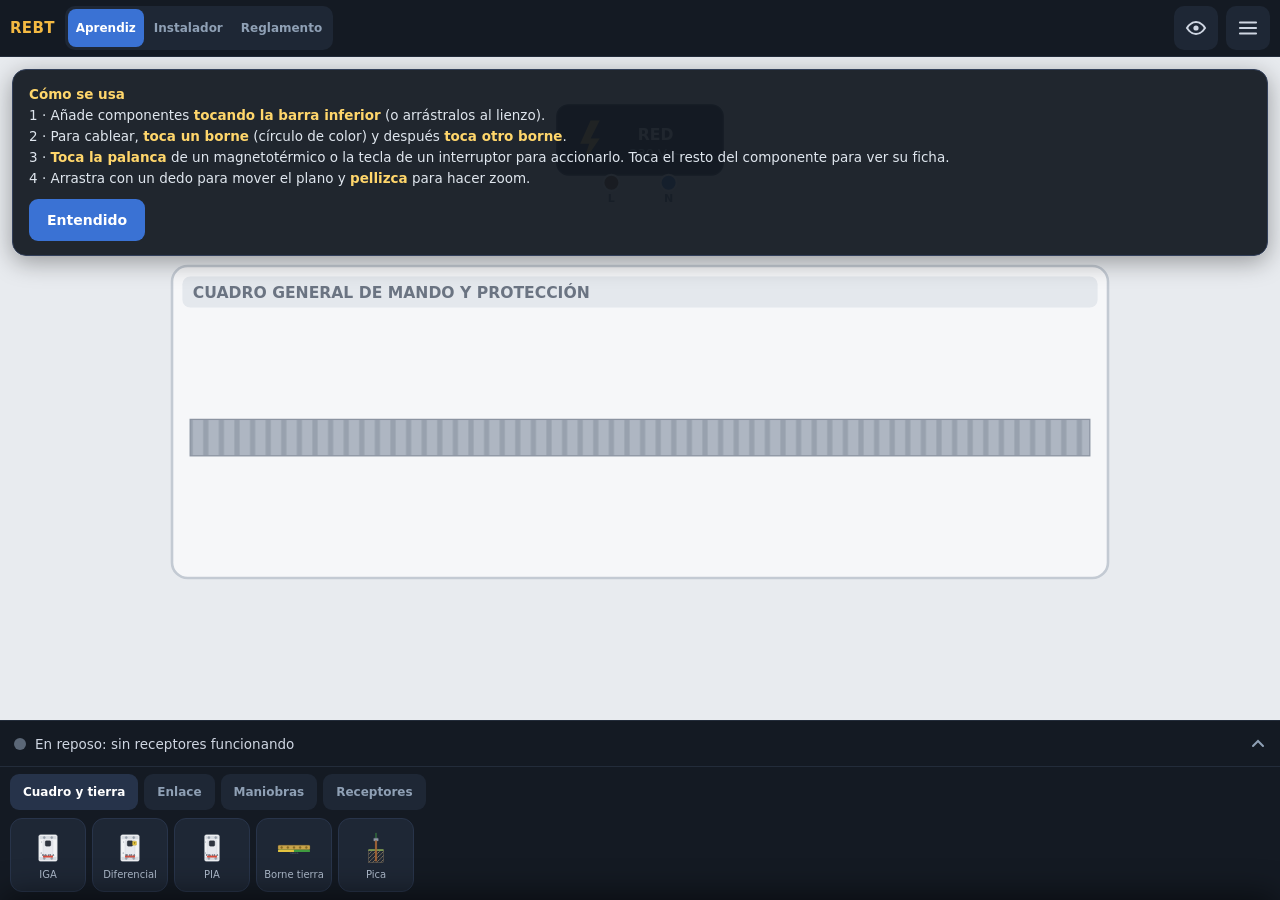
==== index.html @ 49325989 "Fix switch dragging and make bulb brightness respond to voltage drop Tap on a switch key/lever now a" ====
<!DOCTYPE html>
<html lang="es">
<head>
<meta charset="utf-8">
<meta name="viewport" content="width=device-width, initial-scale=1, viewport-fit=cover, user-scalable=no">
<meta name="apple-mobile-web-app-capable" content="yes">
<meta name="mobile-web-app-capable" content="yes">
<meta name="apple-mobile-web-app-status-bar-style" content="black-translucent">
<meta name="theme-color" content="#141a23">
<link rel="manifest" href="manifest.webmanifest">
<link rel="apple-touch-icon" href="apple-touch-icon.png">
<link rel="icon" href="icon.svg" type="image/svg+xml">
<title>Simulador REBT — Instalaciones de baja tensión</title>
<style>
*{margin:0;padding:0;box-sizing:border-box;-webkit-tap-highlight-color:transparent}
html,body{height:100%;width:100%;overflow:hidden;position:fixed;overscroll-behavior:none}
body{
  font-family:-apple-system,system-ui,"Segoe UI",Roboto,sans-serif;
  background:#141a23;color:#e9edf2;
  -webkit-user-select:none;user-select:none;-webkit-touch-callout:none;
  display:flex;flex-direction:column;
}
button{font-family:inherit;border:none;background:none;color:inherit;cursor:pointer}
input{-webkit-user-select:text;user-select:text}
button:active{opacity:.75}

/* ---------- barra superior ---------- */
#topbar{
  flex:0 0 auto;display:flex;align-items:center;gap:8px;
  padding:calc(env(safe-area-inset-top) + 6px) calc(env(safe-area-inset-right) + 10px) 6px calc(env(safe-area-inset-left) + 10px);
  background:#141a23;border-bottom:1px solid #232c3a;z-index:20;
}
#appTitle{font-size:15px;font-weight:700;letter-spacing:.3px;color:#f4b942;margin-right:2px}
#segMode{display:flex;background:#1e2735;border-radius:10px;padding:3px;gap:2px}
#segMode button{
  min-height:38px;padding:0 8px;border-radius:8px;font-size:12px;font-weight:600;color:#8fa0b5;
}
#segMode button.act{background:#3a72d4;color:#fff}
@media (max-width:430px){#appTitle{display:none}}
.iconbtn{
  min-width:44px;min-height:44px;display:flex;align-items:center;justify-content:center;
  border-radius:10px;background:#1e2735;
}
.iconbtn svg{width:24px;height:24px;display:block}
#btnVista{margin-left:auto}

/* ---------- barra de reto ---------- */
#retoBar{
  display:none;align-items:center;gap:8px;padding:8px 12px;background:#2b3040;
  border-bottom:1px solid #3a4256;font-size:13px;z-index:19;
}
#retoBar.on{display:flex}
#retoTitle{flex:1;font-weight:600;color:#ffd66b}
#retoBar button{
  min-height:40px;padding:0 14px;border-radius:9px;font-size:13px;font-weight:600;
}
#btnRetoCheck{background:#2f9e57;color:#fff}
#btnRetoExit{background:#3a4256;color:#cfd6e2}

/* ---------- lienzo ---------- */
#cvwrap{flex:1 1 auto;position:relative;overflow:hidden;background:#e8ebef}
body.multifilar #cvwrap{background:#fdfdfb}
#cv{position:absolute;inset:0;width:100%;height:100%;touch-action:none;display:block}
#hint{
  position:absolute;left:12px;right:12px;top:12px;background:rgba(20,26,35,.94);
  border:1px solid #33405a;border-radius:14px;padding:14px 16px;font-size:13.5px;line-height:1.55;
  color:#dfe6ee;z-index:15;box-shadow:0 6px 24px rgba(0,0,0,.35);display:none;
}
#hint.on{display:block}
#hint b{color:#ffd66b}
#hint button{
  margin-top:10px;background:#3a72d4;color:#fff;border-radius:9px;min-height:42px;padding:0 18px;
  font-size:14px;font-weight:600;display:block;
}

/* ---------- resultados ---------- */
#resChip{
  flex:0 0 auto;display:flex;align-items:center;gap:9px;min-height:46px;padding:0 14px;
  background:#141a23;border-top:1px solid #232c3a;font-size:13.5px;z-index:20;width:100%;text-align:left;
}
#resDot{width:12px;height:12px;border-radius:50%;background:#5b6777;flex:0 0 auto}
#resDot.ok{background:#37c26e;box-shadow:0 0 8px #37c26e88}
#resDot.warn{background:#f4b942;box-shadow:0 0 8px #f4b94288}
#resDot.err{background:#e5533d;box-shadow:0 0 8px #e5533d88}
#resDot.off{background:#5b6777}
#resTxt{flex:1;color:#cfd6e2;white-space:nowrap;overflow:hidden;text-overflow:ellipsis}
#resChev{transition:transform .25s;color:#8fa0b5;flex:0 0 auto}
#resChip.open #resChev{transform:rotate(180deg)}
#resPanel{
  flex:0 0 auto;max-height:0;overflow:hidden;background:#171e29;transition:max-height .28s ease;z-index:20;
}
#resPanel.open{max-height:38vh}
#resBody{max-height:38vh;overflow-y:auto;padding:8px 14px 12px;-webkit-overflow-scrolling:touch}
.msg{display:flex;gap:9px;padding:7px 0;font-size:13px;line-height:1.45;border-bottom:1px solid #212b3a}
.msg:last-child{border-bottom:none}
.msg .mdot{width:9px;height:9px;border-radius:50%;margin-top:5px;flex:0 0 auto}
.msg.ok .mdot{background:#37c26e}.msg.info .mdot{background:#4d8dee}
.msg.warn .mdot{background:#f4b942}.msg.err .mdot{background:#e5533d}
.msg .itc{display:inline-block;margin-left:6px;padding:1px 7px;border-radius:7px;background:#26334a;color:#9fc0f0;font-size:11px;font-weight:600;white-space:nowrap}
.ctable{width:100%;border-collapse:collapse;margin:6px 0 10px;font-size:12.5px}
.ctable th{color:#8fa0b5;font-weight:600;text-align:left;padding:4px 6px;border-bottom:1px solid #2a3547}
.ctable td{padding:5px 6px;border-bottom:1px solid #212b3a;color:#dfe6ee}
.ctable .cdot{width:9px;height:9px;border-radius:50%;display:inline-block}
.cdot.ok{background:#37c26e}.cdot.warn{background:#f4b942}.cdot.err{background:#e5533d}.cdot.off{background:#5b6777}

/* ---------- paleta ---------- */
#palTabs{
  flex:0 0 auto;display:flex;gap:6px;overflow-x:auto;overflow-y:hidden;
  padding:7px 10px 0;background:#141a23;border-top:1px solid #232c3a;z-index:20;
  -webkit-overflow-scrolling:touch;scrollbar-width:none;
}
#palTabs::-webkit-scrollbar{display:none}
.ptab{
  flex:0 0 auto;min-height:36px;padding:0 13px;border-radius:9px;background:#1e2735;
  color:#8fa0b5;font-size:12px;font-weight:600;
}
.ptab.act{background:#26334a;color:#fff}
#palette{
  flex:0 0 auto;display:flex;gap:6px;overflow-x:auto;overflow-y:hidden;
  padding:8px 10px calc(env(safe-area-inset-bottom) + 8px);
  background:#141a23;z-index:20;
  -webkit-overflow-scrolling:touch;scrollbar-width:none;
}
#palette::-webkit-scrollbar{display:none}
.palItem{
  flex:0 0 auto;width:76px;min-height:74px;border-radius:12px;background:#1e2735;
  display:flex;flex-direction:column;align-items:center;justify-content:center;gap:3px;
  touch-action:pan-x;border:1px solid #28344a;
}
.palItem svg{width:36px;height:36px;display:block;pointer-events:none}
.palItem span{font-size:10px;color:#aebacb;pointer-events:none;text-align:center;line-height:1.15}
.palItem.dis{opacity:.35;pointer-events:none}

/* ---------- ficha / hoja inferior ---------- */
#sheet{
  position:fixed;left:0;right:0;bottom:0;z-index:40;background:#1b2330;
  border-radius:18px 18px 0 0;box-shadow:0 -8px 30px rgba(0,0,0,.5);
  transform:translateY(105%);transition:transform .28s ease;
  padding:10px 16px calc(env(safe-area-inset-bottom) + 14px);
  max-height:62vh;display:flex;flex-direction:column;
}
#sheet.on{transform:translateY(0)}
#sheetHandle{width:44px;height:5px;border-radius:3px;background:#3a4256;margin:0 auto 10px;flex:0 0 auto}
#sheetBody{overflow-y:auto;-webkit-overflow-scrolling:touch}
.shTitle{font-size:16px;font-weight:700;margin-bottom:2px}
.shSub{font-size:12px;color:#8fa0b5;margin-bottom:10px}
.shDesc{font-size:13px;line-height:1.55;color:#cfd6e2;margin-bottom:12px}
.shDesc .itc{display:inline-block;padding:1px 7px;border-radius:7px;background:#26334a;color:#9fc0f0;font-size:11px;font-weight:600}
.shRow{display:flex;align-items:center;gap:10px;margin-bottom:11px;flex-wrap:wrap}
.shRow label{font-size:12.5px;color:#8fa0b5;min-width:76px}
.chips{display:flex;gap:6px;flex-wrap:wrap}
.chip{
  min-height:40px;min-width:44px;padding:0 12px;border-radius:9px;background:#26334a;color:#cfd6e2;
  font-size:13px;font-weight:600;display:flex;align-items:center;justify-content:center;gap:6px;
}
.chip.act{background:#3a72d4;color:#fff}
.chip .sw{width:14px;height:14px;border-radius:4px;display:inline-block;border:1px solid rgba(255,255,255,.35)}
.stepper{display:flex;align-items:center;gap:2px;background:#26334a;border-radius:9px}
.stepper button{width:44px;height:40px;font-size:20px;font-weight:700;color:#cfd6e2}
.stepper span{min-width:64px;text-align:center;font-size:14px;font-weight:600}
.shBtns{display:flex;gap:8px;margin-top:6px}
.bigbtn{
  flex:1;min-height:48px;border-radius:11px;font-size:14.5px;font-weight:700;
  display:flex;align-items:center;justify-content:center;gap:8px;
}
.bigbtn.pri{background:#3a72d4;color:#fff}
.bigbtn.grn{background:#2f9e57;color:#fff}
.bigbtn.red{background:#8e2f23;color:#ffd9d2}
.bigbtn.sec{background:#26334a;color:#cfd6e2}

/* ---------- modal ---------- */
#modal{
  position:fixed;inset:0;z-index:50;background:rgba(8,11,16,.62);display:none;
  align-items:flex-end;justify-content:center;
}
#modal.on{display:flex}
#modalCard{
  width:100%;max-width:560px;max-height:82vh;background:#1b2330;border-radius:18px 18px 0 0;
  padding:12px 18px calc(env(safe-area-inset-bottom) + 16px);display:flex;flex-direction:column;
}
#modalBody{overflow-y:auto;-webkit-overflow-scrolling:touch}
.mTitle{font-size:17px;font-weight:700;margin:4px 0 12px}
.mItem{
  width:100%;display:flex;align-items:center;gap:12px;min-height:52px;padding:8px 4px;
  border-bottom:1px solid #232c3a;text-align:left;font-size:14px;color:#e9edf2;
}
.mItem:last-child{border-bottom:none}
.mItem .mi-ico{width:30px;height:30px;flex:0 0 auto;display:flex;align-items:center;justify-content:center}
.mItem .mi-ico svg{width:26px;height:26px}
.mItem small{display:block;color:#8fa0b5;font-size:11.5px;margin-top:2px;line-height:1.35}
.mItem .din{margin-left:auto;color:#37c26e;font-weight:700;font-size:12px;flex:0 0 auto}
.help p{font-size:13.5px;line-height:1.6;color:#cfd6e2;margin-bottom:10px}
.help b{color:#ffd66b}
.help table{width:100%;border-collapse:collapse;font-size:12px;margin:8px 0}
.help th,.help td{border:1px solid #2a3547;padding:4px 6px;text-align:left}
.help th{color:#8fa0b5}
.nameIn{
  width:100%;min-height:46px;background:#26334a;border:1px solid #33405a;border-radius:10px;
  color:#fff;font-size:15px;padding:0 12px;margin-bottom:10px;font-family:inherit;
}

/* ---------- boletín de conformidad ---------- */
.bolBadge{display:inline-block;padding:7px 16px;border-radius:10px;font-weight:800;font-size:14px;margin-bottom:12px}
.bolBadge.si{background:#1d4d2e;color:#7be2a4}
.bolBadge.no{background:#5a231a;color:#ffb3a6}
.bolItem{display:flex;gap:10px;padding:9px 0;border-bottom:1px solid #232c3a;font-size:13px;line-height:1.5;align-items:flex-start}
.bolItem:last-child{border-bottom:none}
.bolItem .bi{font-weight:800;flex:0 0 20px;text-align:center;font-size:15px}
.bolItem.si .bi{color:#37c26e}
.bolItem.no .bi{color:#e5533d}
.bolItem .itc{display:inline-block;margin-left:6px;padding:1px 7px;border-radius:7px;background:#26334a;color:#9fc0f0;font-size:11px;font-weight:600;white-space:nowrap}
#resBody .bigbtn{margin:10px 0 6px}

/* ---------- toast ---------- */
#toast{
  position:fixed;top:calc(env(safe-area-inset-top) + 58px);left:50%;transform:translateX(-50%) translateY(-16px);
  background:#0e1319;color:#fff;padding:10px 18px;border-radius:12px;font-size:13.5px;
  opacity:0;transition:all .25s;z-index:60;pointer-events:none;max-width:88vw;text-align:center;
  border:1px solid #33405a;box-shadow:0 6px 20px rgba(0,0,0,.45);line-height:1.4;
}
#toast.on{opacity:1;transform:translateX(-50%) translateY(0)}

/* ---------- fantasma de arrastre desde paleta ---------- */
#dragGhost{
  position:fixed;z-index:45;pointer-events:none;display:none;width:64px;height:64px;
  filter:drop-shadow(0 4px 10px rgba(0,0,0,.4));
}
#dragGhost svg{width:100%;height:100%}

/* ---------- SVG ---------- */
.term{pointer-events:none;stroke:#fff;stroke-width:1.6}
.term-hit{fill:rgba(0,0,0,0);cursor:pointer}
.term-hit.hot{fill:rgba(58,114,212,.25)}
.tlbl{font-size:8.5px;fill:#5c6879;pointer-events:none;font-weight:700}
body.multifilar .tlbl{fill:#7d8794}
.whit{stroke:rgba(0,0,0,0);stroke-width:22;fill:none;cursor:pointer}
.flow{fill:none;stroke:#fff;stroke-width:2.2;stroke-linecap:round;stroke-dasharray:3 11;animation:flow .55s linear infinite;pointer-events:none;opacity:.95}
@keyframes flow{to{stroke-dashoffset:-14}}
.wsel{stroke:#3a72d4;stroke-width:9;fill:none;opacity:.4;pointer-events:none}
.csel{fill:none;stroke:#3a72d4;stroke-width:2;stroke-dasharray:6 4;pointer-events:none;rx:8}
.lever{transition:y .12s ease}
@keyframes tripFlash{0%,100%{opacity:0}45%{opacity:1}}
.tripmark{animation:tripFlash 1.1s ease infinite}
.ghostWire{stroke:#3a72d4;stroke-width:3;stroke-dasharray:7 6;fill:none;pointer-events:none}
text{font-family:-apple-system,system-ui,sans-serif}
</style>
</head>
<body>

<header id="topbar">
  <span id="appTitle">REBT</span>
  <div id="segMode">
    <button data-mode="aprendiz" class="act">Aprendiz</button>
    <button data-mode="instalador">Instalador</button>
    <button data-mode="reglamento">Reglamento</button>
  </div>
  <button class="iconbtn" id="btnVista" aria-label="Cambiar vista">
    <svg viewBox="0 0 24 24" id="vistaIco"></svg>
  </button>
  <button class="iconbtn" id="btnMenu" aria-label="Menú">
    <svg viewBox="0 0 24 24"><path d="M4 6.5h16M4 12h16M4 17.5h16" stroke="#cfd6e2" stroke-width="2.2" stroke-linecap="round"/></svg>
  </button>
</header>

<div id="retoBar">
  <span id="retoTitle"></span>
  <button id="btnRetoCheck">Comprobar</button>
  <button id="btnRetoExit" aria-label="Salir del reto">✕</button>
</div>

<div id="cvwrap">
  <svg id="cv">
    <defs>
      <radialGradient id="gGlow" cx="50%" cy="50%" r="50%">
        <stop offset="0%" stop-color="#ffe27a" stop-opacity="0.95"/>
        <stop offset="55%" stop-color="#ffd54a" stop-opacity="0.45"/>
        <stop offset="100%" stop-color="#ffd54a" stop-opacity="0"/>
      </radialGradient>
      <linearGradient id="gMetal" x1="0" y1="0" x2="1" y2="0">
        <stop offset="0%" stop-color="#c9cfd8"/><stop offset="50%" stop-color="#eef1f5"/><stop offset="100%" stop-color="#b7bec9"/>
      </linearGradient>
      <pattern id="pGrid" width="40" height="40" patternUnits="userSpaceOnUse">
        <path d="M40 0H0V40" fill="none" stroke="#dfe3e8" stroke-width="1"/>
      </pattern>
      <pattern id="pRail" width="12" height="28" patternUnits="userSpaceOnUse">
        <rect width="12" height="28" fill="#aeb6c2"/>
        <rect x="4" width="4" height="28" fill="#98a1ae"/>
      </pattern>
      <pattern id="pTierra" width="14" height="14" patternUnits="userSpaceOnUse">
        <path d="M0 14L14 0" stroke="#b59a72" stroke-width="2"/>
      </pattern>
    </defs>
    <g id="world">
      <g id="bgG"></g>
      <g id="wiresG"></g>
      <g id="compsG"></g>
      <g id="ghostG"></g>
    </g>
  </svg>
  <div id="hint">
    <b>Cómo se usa</b><br>
    1 · Añade componentes <b>tocando la barra inferior</b> (o arrástralos al lienzo).<br>
    2 · Para cablear, <b>toca un borne</b> (círculo de color) y después <b>toca otro borne</b>.<br>
    3 · <b>Toca la palanca</b> de un magnetotérmico o la tecla de un interruptor para accionarlo. Toca el resto del componente para ver su ficha.<br>
    4 · Arrastra con un dedo para mover el plano y <b>pellizca</b> para hacer zoom.
    <button id="btnHintOk">Entendido</button>
  </div>
</div>

<button id="resChip">
  <span id="resDot" class="off"></span>
  <span id="resTxt">Sin tensión</span>
  <svg id="resChev" width="16" height="16" viewBox="0 0 16 16"><path d="M3 10l5-5 5 5" fill="none" stroke="currentColor" stroke-width="2" stroke-linecap="round"/></svg>
</button>
<div id="resPanel"><div id="resBody"></div></div>

<nav id="palTabs"></nav>
<nav id="palette"></nav>

<div id="sheet">
  <div id="sheetHandle"></div>
  <div id="sheetBody"></div>
</div>

<div id="modal">
  <div id="modalCard"><div id="modalBody"></div></div>
</div>

<div id="toast"></div>
<div id="dragGhost"></div>

<script>
'use strict';
/* ==================================================================
   SIMULADOR REBT — núcleo
   Arquitectura modular: DEFS (catálogo de componentes) + S (estado)
   + buildUF/simulate (motor eléctrico) + render (doble vista).
   La Fase 2 (CGP, contador, telerruptor…) se añade registrando
   nuevas entradas en DEFS y nuevas comprobaciones en simulate().
   ================================================================== */

const $ = s => document.querySelector(s);
const clamp = (v, a, b) => Math.min(b, Math.max(a, v));
const r1 = v => Math.round(v * 10) / 10;
const r2 = v => Math.round(v * 100) / 100;
const clamp01 = v => v < 0 ? 0 : v > 1 ? 1 : v;
/* mezcla lineal de dos colores hex (#rrggbb) con t en [0,1] */
function mixHex(a, b, t) {
  t = clamp01(t);
  const pa = [1, 3, 5].map(i => parseInt(a.substr(i, 2), 16));
  const pb = [1, 3, 5].map(i => parseInt(b.substr(i, 2), 16));
  return '#' + pa.map((v, i) => Math.round(v + (pb[i] - v) * t).toString(16).padStart(2, '0')).join('');
}
const esc = s => String(s).replace(/&/g, '&amp;').replace(/</g, '&lt;').replace(/>/g, '&gt;').replace(/"/g, '&quot;');

/* ---------- almacenamiento con degradación segura ---------- */
const store = (() => {
  const mem = {};
  let ok = false;
  try {
    localStorage.setItem('__rebt_t', '1');
    localStorage.removeItem('__rebt_t');
    ok = true;
  } catch (e) { ok = false; }
  return {
    get(k) { if (ok) { try { return localStorage.getItem(k); } catch (e) {} } return (k in mem) ? mem[k] : null; },
    set(k, v) { if (ok) { try { localStorage.setItem(k, v); return; } catch (e) {} } mem[k] = v; },
    del(k) { if (ok) { try { localStorage.removeItem(k); return; } catch (e) {} } delete mem[k]; },
    volatil: () => !ok
  };
})();

/* ---------- constantes REBT (valores verificados) ---------- */
const V_RED = 230;
const RHO_CU = 0.0172;            // Ω·mm²/m
const CAIDA_MAX = 3;              // % en viviendas (ITC-BT-19)
const MAX_PIA_SECCION = { '1.5': 10, '2.5': 16, '4': 20, '6': 25, '10': 40 };
const SECCIONES = [1.5, 2.5, 4, 6, 10];
const CALIBRES_PIA = [10, 16, 20, 25, 32, 40];
const TABLA_C = {
  C1: { uso: 'Iluminación', pia: 10, sec: 1.5, tubo: 16, max: 30 },
  C2: { uso: 'Tomas de uso general', pia: 16, sec: 2.5, tubo: 20, max: 20 },
  C3: { uso: 'Cocina y horno', pia: 25, sec: 6, tubo: 25, max: 2 },
  C4: { uso: 'Lavadora, lavavajillas y termo', pia: 20, sec: 4, tubo: 20, max: 3 },
  C5: { uso: 'Baño y aux. de cocina', pia: 16, sec: 2.5, tubo: 20, max: 6 }
};
const COLORES = {
  marron: { n: 'Marrón · fase', c: '#7a4a21' },
  negro:  { n: 'Negro · fase', c: '#2b2b2e' },
  gris:   { n: 'Gris · fase', c: '#8f959c' },
  azul:   { n: 'Azul · neutro', c: '#2e6fd0' },
  tierra: { n: 'Verde-amarillo · tierra', c: '#3f9b3f' }
};
const FASE_COLS = ['marron', 'negro', 'gris'];
const KIND_COL = { L: '#7a4a21', N: '#2e6fd0', PE: '#3f9b3f', X: '#6b7684' };

/* ---------- mundo ---------- */
const WORLD = { w: 800, h: 1180 };
const CUADRO = { x: 40, y: 150, w: 720, h: 240 };
const RAIL_CY = CUADRO.y + 132;         // centro del carril DIN
const DIN_Y = RAIL_CY - 52;             // y de un aparato DIN encajado

/* ---------- estado ---------- */
let S = {
  mode: 'aprendiz',            // aprendiz | instalador
  view: 'realista',            // realista | multifilar
  comps: [],                   // {id,type,x,y,props,state}
  wires: [],                   // {id,a:{c,t},b:{c,t},color,sec,len}
  nextId: 1,
  cam: { tx: 0, ty: 0, s: 1 },
  sel: null,                   // id comp seleccionado
  selWire: null,
  reto: null
};
let SIM = null;                // último resultado de simulación
let wireDraft = null;          // {from:{c,t}, x,y} cable a medio tender

const byId = id => S.comps.find(c => c.id === id);
const defOf = c => DEFS[c.type];
const K = (cid, tid) => cid + ':' + tid;

function termAbs(c, tid) {
  const t = defOf(c).terms.find(t => t.id === tid);
  return { x: c.x + t.x, y: c.y + t.y, dir: t.dirV || (t.y <= 2 ? -1 : 1), kind: t.kind };
}

/* ==================================================================
   CATÁLOGO DE COMPONENTES
   terms: bornes {id,x,y,kind(L|N|PE|X),lbl}
   act: zona táctil de accionamiento
   ================================================================== */

function fichaTxt(html) { return html; }

const DEFS = {

  red: {
    nombre: 'Red 230 V', corto: 'Red',
    w: 132, h: 62, din: false, unico: true,
    terms: [{ id: 'L', x: 44, y: 62, kind: 'L', lbl: 'L' }, { id: 'N', x: 88, y: 62, kind: 'N', lbl: 'N' }],
    props: () => ({}), state: () => ({}),
    ficha: fichaTxt(`Punto de suministro de la compañía: entrega <b>230 V</b> en corriente alterna entre <b>fase (L)</b> y <b>neutro (N)</b>. En la Fase 2 se detallará la instalación de enlace completa (acometida, CGP con fusibles, contador e ICP). <span class="itc">ITC-BT-06 a ITC-BT-17</span>`)
  },

  iga: {
    nombre: 'IGA · Interruptor General Automático', corto: 'IGA',
    w: 64, h: 104, din: true,
    terms: [
      { id: 'Li', x: 20, y: 0, kind: 'L', lbl: 'L' }, { id: 'Ni', x: 44, y: 0, kind: 'N', lbl: 'N' },
      { id: 'Lo', x: 20, y: 104, kind: 'L', lbl: 'L' }, { id: 'No', x: 44, y: 104, kind: 'N', lbl: 'N' }
    ],
    props: () => ({ calibre: 25 }), state: () => ({ on: false, trip: false }), act: 'palanca',
    ficha: fichaTxt(`Corta y protege <b>toda</b> la instalación interior contra sobrecargas y cortocircuitos. Su calibre fija el grado de electrificación: <b>25 A → básica (5.750 W)</b>, <b>40 A → elevada (9.200 W)</b>. Se monta el primero del cuadro. <span class="itc">ITC-BT-17</span> <span class="itc">ITC-BT-25</span>`)
  },

  dif: {
    nombre: 'Interruptor diferencial (ID)', corto: 'Diferencial',
    w: 64, h: 104, din: true,
    terms: [
      { id: 'Li', x: 20, y: 0, kind: 'L', lbl: 'L' }, { id: 'Ni', x: 44, y: 0, kind: 'N', lbl: 'N' },
      { id: 'Lo', x: 20, y: 104, kind: 'L', lbl: 'L' }, { id: 'No', x: 44, y: 104, kind: 'N', lbl: 'N' }
    ],
    props: () => ({ calibre: 40, sens: 30 }), state: () => ({ on: false, trip: false }), act: 'palanca',
    ficha: fichaTxt(`Protege a las <b>personas</b>: vigila que la corriente que sale por la fase vuelva por el neutro; si hay una fuga a tierra mayor de <b>30 mA</b>, dispara. Típico en vivienda: <b>40 A / 30 mA, tipo AC</b>. Máximo <b>5 circuitos</b> por diferencial. Pulsa <b>T</b> para probarlo (hazlo una vez al mes en tu casa). <span class="itc">ITC-BT-24</span> <span class="itc">ITC-BT-25</span>`)
  },

  pia: {
    nombre: 'PIA · Magnetotérmico', corto: 'PIA',
    w: 52, h: 104, din: true,
    terms: [
      { id: 'Li', x: 16, y: 0, kind: 'L', lbl: 'L' }, { id: 'Ni', x: 38, y: 0, kind: 'N', lbl: 'N' },
      { id: 'Lo', x: 16, y: 104, kind: 'L', lbl: 'L' }, { id: 'No', x: 38, y: 104, kind: 'N', lbl: 'N' }
    ],
    props: () => ({ calibre: 16, circuito: '' }), state: () => ({ on: false, trip: false }), act: 'palanca',
    ficha: fichaTxt(`Pequeño Interruptor Automático: protege <b>un circuito</b> contra sobrecargas y cortocircuitos. Regla de oro: el PIA se elige para <b>proteger el cable</b>, no el aparato → 1,5 mm²·10 A · 2,5 mm²·16 A · 4 mm²·20 A · 6 mm²·25 A. <span class="itc">ITC-BT-25</span> <span class="itc">ITC-BT-17</span>`)
  },

  int: {
    nombre: 'Interruptor simple', corto: 'Interruptor',
    w: 76, h: 92, din: false,
    terms: [
      { id: 'p', x: 22, y: 0, kind: 'X', lbl: 'entrada' },
      { id: 's', x: 54, y: 0, kind: 'X', lbl: 'salida' }
    ],
    props: () => ({}), state: () => ({ on: false }), act: 'tecla',
    ficha: fichaTxt(`Maniobra básica: abre o cierra el paso de la corriente hacia un punto de luz. Debe cortar siempre la <b>fase</b>, nunca el neutro: la fase entra por un borne y sale por el otro hacia la lámpara (el «retorno», en negro o gris). <span class="itc">ITC-BT-19</span>`)
  },

  conm: {
    nombre: 'Conmutador', corto: 'Conmutador',
    w: 76, h: 92, din: false,
    terms: [
      { id: 'c', x: 38, y: 0, kind: 'X', lbl: 'común' },
      { id: 'l1', x: 22, y: 92, kind: 'X', lbl: 'L1' },
      { id: 'l2', x: 54, y: 92, kind: 'X', lbl: 'L2' }
    ],
    props: () => ({}), state: () => ({ pos: false }), act: 'tecla',
    ficha: fichaTxt(`Permite encender una lámpara desde <b>dos puntos</b> (conmutación). El borne <b>común</b> conecta alternativamente con <b>L1</b> o <b>L2</b>. Montaje: fase → común del 1º · L1↔L1 y L2↔L2 entre ambos · común del 2º → lámpara. <span class="itc">ITC-BT-19</span>`)
  },

  luz: {
    nombre: 'Punto de luz', corto: 'Luz',
    w: 84, h: 112, din: false,
    terms: [
      { id: 'L', x: 30, y: 0, kind: 'L', lbl: 'L' },
      { id: 'N', x: 54, y: 0, kind: 'N', lbl: 'N' }
    ],
    props: () => ({ potencia: 60 }), state: () => ({}),
    ficha: fichaTxt(`Receptor de alumbrado (circuito <b>C1</b>: PIA 10 A · 1,5 mm² · máx. 30 puntos). La <b>fase llega por el interruptor</b> al portalámparas y el <b>neutro va directo</b> a la lámpara. <span class="itc">ITC-BT-25</span>`)
  },

  toma: {
    nombre: 'Base de enchufe (schuko)', corto: 'Enchufe',
    w: 92, h: 96, din: false,
    terms: [
      { id: 'L', x: 22, y: 0, kind: 'L', lbl: 'L' },
      { id: 'PE', x: 46, y: 0, kind: 'PE', lbl: 'PE' },
      { id: 'N', x: 70, y: 0, kind: 'N', lbl: 'N' }
    ],
    props: () => ({ carga: 0, fp: 1 }), state: () => ({}),
    ficha: fichaTxt(`Toma de corriente 16 A 2P+T. Necesita <b>fase, neutro y tierra</b>. Uso general → <b>C2</b> (16 A · 2,5 mm²); cocina/horno → <b>C3</b> (25 A · 6 mm²); lavadora/termo → <b>C4</b>; baño y aux. cocina → <b>C5</b>. En modo Instalador puedes enchufarle una carga (W). <span class="itc">ITC-BT-25</span> <span class="itc">ITC-BT-26</span>`)
  },

  borne: {
    nombre: 'Borne principal de tierra', corto: 'Borne tierra',
    w: 128, h: 46, din: false,
    terms: [
      { id: 'p1', x: 16, y: 0, kind: 'PE', lbl: '' }, { id: 'p2', x: 40, y: 0, kind: 'PE', lbl: '' },
      { id: 'p3', x: 64, y: 0, kind: 'PE', lbl: '' }, { id: 'p4', x: 88, y: 0, kind: 'PE', lbl: '' },
      { id: 'p5', x: 112, y: 0, kind: 'PE', lbl: '' }
    ],
    props: () => ({}), state: () => ({}),
    ficha: fichaTxt(`Punto de unión de todos los conductores de protección (<b>verde-amarillo</b>) con la línea que baja a la pica. Todos sus bornes están unidos entre sí. Desde aquí la tierra se reparte a cada circuito. <span class="itc">ITC-BT-18</span> <span class="itc">ITC-BT-26</span>`)
  },

  pica: {
    nombre: 'Pica de tierra', corto: 'Pica',
    w: 64, h: 112, din: false,
    terms: [{ id: 'PE', x: 32, y: 0, kind: 'PE', lbl: 'PE' }],
    props: () => ({}), state: () => ({}),
    ficha: fichaTxt(`Electrodo de acero-cobre clavado en el terreno: da salida a las corrientes de fuga y estabiliza el potencial de la instalación. Se une al <b>borne principal</b> con conductor verde-amarillo. Sin tierra, el diferencial no puede protegerte bien de los contactos indirectos. <span class="itc">ITC-BT-18</span> <span class="itc">ITC-BT-24</span>`)
  }
};

/* ==================================================================
   DIBUJO — cuerpo de cada componente en ambas vistas
   ================================================================== */

function drawDINReal(c, label, sub, esDif) {
  const d = defOf(c), w = d.w, h = d.h;
  const on = c.state.on && !c.state.trip, trip = c.state.trip;
  const leverY = trip ? 42 : (on ? 29 : 55);
  const cx = w / 2;
  let s = `
  <rect x="2" y="9" width="${w - 4}" height="${h - 18}" rx="6" fill="#f2f3f5" stroke="#b4bac4" stroke-width="1.2"/>
  <rect x="5" y="13" width="${w - 10}" height="11" rx="2" fill="#d7dbe1"/>
  <rect x="5" y="${h - 24}" width="${w - 10}" height="11" rx="2" fill="#d7dbe1"/>`;
  for (const t of d.terms) {
    s += `<circle cx="${t.x}" cy="${t.y === 0 ? 18.5 : h - 18.5}" r="3.4" fill="#9aa2ae" stroke="#7d8592"/>`;
  }
  s += `
  <rect x="${cx - 16}" y="27" width="32" height="46" rx="4" fill="#e7e9ee" stroke="#c6cbd3"/>
  <text x="${cx - 21}" y="36" font-size="8" fill="#98a0ac" text-anchor="middle" font-weight="700">I</text>
  <text x="${cx - 21}" y="70" font-size="8" fill="#98a0ac" text-anchor="middle" font-weight="700">0</text>
  <rect class="lever" x="${cx - 9}" y="${leverY}" width="18" height="17" rx="3.5"
        fill="${trip ? '#c94f2a' : (on ? '#2f3540' : '#5a6270')}" stroke="#20252d"/>
  <rect x="${cx - 16}" y="76" width="32" height="7" rx="2" fill="${on ? '#d84a3a' : '#3f9b4f'}"/>
  <text x="${cx}" y="${h - 27.5}" font-size="8.5" fill="#4a5261" text-anchor="middle" font-weight="700">${esc(label)}</text>`;
  if (sub) s += `<text x="${cx}" y="${h - 27.5 + 9}" font-size="7" fill="#7d8592" text-anchor="middle">${esc(sub)}</text>`;
  if (trip) s += `<g class="tripmark"><circle cx="${cx}" cy="4" r="7" fill="#e5533d"/><text x="${cx}" y="7" font-size="9" fill="#fff" text-anchor="middle" font-weight="800">!</text></g>`;
  s += `<rect data-act="palanca" data-comp="${c.id}" x="${cx - 24}" y="25" width="48" height="50" fill="rgba(0,0,0,0)"/>`;
  if (esDif) s += `
  <rect x="${cx + 8}" y="30" width="13" height="13" rx="2" fill="#e4c33f" stroke="#a98f22" data-act="test" data-comp="${c.id}"/>
  <text x="${cx + 14.5}" y="40" font-size="8" fill="#5c4d0d" text-anchor="middle" font-weight="700" pointer-events="none">T</text>`;
  return s;
}

function drawDINMulti(c, label, sub, esDif) {
  const d = defOf(c), w = d.w, h = d.h;
  const on = c.state.on && !c.state.trip, trip = c.state.trip;
  const cx = w / 2;
  const poles = [[d.terms[0].x, d.terms[2].x], [d.terms[1].x, d.terms[3].x]];
  let s = `<rect x="1" y="1" width="${w - 2}" height="${h - 2}" rx="4" fill="#fff" stroke="#3a4352" stroke-width="1.4"/>`;
  for (const [xt] of poles) {
    s += `<line x1="${xt}" y1="0" x2="${xt}" y2="26" stroke="#3a4352" stroke-width="2"/>
          <line x1="${xt}" y1="66" x2="${xt}" y2="${h}" stroke="#3a4352" stroke-width="2"/>
          <circle cx="${xt}" cy="28" r="2.6" fill="#3a4352"/>`;
    s += on
      ? `<line x1="${xt}" y1="28" x2="${xt}" y2="66" stroke="#2f9e57" stroke-width="2.4"/>`
      : `<line x1="${xt}" y1="28" x2="${xt + 11}" y2="60" stroke="${trip ? '#e5533d' : '#3a4352'}" stroke-width="2.4"/>`;
    s += `<path d="M${xt - 5} 66h10" stroke="#3a4352" stroke-width="2"/>`;
  }
  s += `<line x1="${poles[0][0]}" y1="47" x2="${poles[1][0]}" y2="47" stroke="#8b93a1" stroke-width="1.4" stroke-dasharray="3 3"/>`;
  if (esDif) s += `<ellipse cx="${cx}" cy="47" rx="${(poles[1][0] - poles[0][0]) / 2 + 9}" ry="13" fill="none" stroke="#2e6fd0" stroke-width="1.6"/>`;
  s += `<text x="${cx}" y="${h - 22}" font-size="9" fill="#242b36" text-anchor="middle" font-weight="700">${esc(label)}</text>`;
  if (sub) s += `<text x="${cx}" y="${h - 12}" font-size="7.5" fill="#6b7482" text-anchor="middle">${esc(sub)}</text>`;
  if (trip) s += `<text x="${cx}" y="12" font-size="8" fill="#e5533d" text-anchor="middle" font-weight="800" class="tripmark">DISPARADO</text>`;
  s += `<rect data-act="palanca" data-comp="${c.id}" x="${cx - 24}" y="24" width="48" height="46" fill="rgba(0,0,0,0)"/>`;
  return s;
}

function drawBody(c, sim) {
  const d = defOf(c), w = d.w, h = d.h;
  const multi = S.view === 'multifilar';
  if (d.draw) return d.draw(c, sim, multi);   // componentes de la Fase 2
  switch (c.type) {

    case 'red': {
      if (multi) return `
        <circle cx="${w / 2}" cy="28" r="25" fill="#fff" stroke="#3a4352" stroke-width="1.6"/>
        <text x="${w / 2}" y="26" font-size="15" fill="#3a4352" text-anchor="middle" font-weight="700">~</text>
        <text x="${w / 2}" y="41" font-size="9.5" fill="#3a4352" text-anchor="middle" font-weight="700">230 V</text>
        <line x1="44" y1="48" x2="44" y2="62" stroke="#3a4352" stroke-width="2"/>
        <line x1="88" y1="35" x2="88" y2="62" stroke="#3a4352" stroke-width="2"/>`;
      return `
        <rect x="2" y="2" width="${w - 4}" height="${h - 8}" rx="9" fill="#232a35" stroke="#3c4553"/>
        <path d="M28 14 L20 32 h7 l-5 15 13 -19 h-7 l7 -14 z" fill="#f4b942"/>
        <text x="${w / 2 + 12}" y="29" font-size="12" fill="#eef2f7" text-anchor="middle" font-weight="700">RED</text>
        <text x="${w / 2 + 12}" y="43" font-size="10" fill="#9fb0c5" text-anchor="middle">230 V ~</text>`;
    }

    case 'iga': {
      const lbl = 'IGA ' + c.props.calibre + ' A';
      return multi ? drawDINMulti(c, lbl, '', false) : drawDINReal(c, lbl, '', false);
    }
    case 'dif': {
      const lbl = 'ID ' + c.props.calibre + ' A';
      return multi ? drawDINMulti(c, lbl, '30 mA', true) : drawDINReal(c, lbl, '30 mA', true);
    }
    case 'pia': {
      const lbl = 'PIA ' + c.props.calibre + ' A';
      const sub = c.props.circuito || '';
      return multi ? drawDINMulti(c, lbl, sub, false) : drawDINReal(c, lbl, sub, false);
    }

    case 'int': {
      const on = c.state.on;
      if (multi) return `
        <line x1="22" y1="0" x2="22" y2="30" stroke="#3a4352" stroke-width="2"/>
        <line x1="54" y1="0" x2="54" y2="30" stroke="#3a4352" stroke-width="2"/>
        <circle cx="22" cy="33" r="3" fill="#3a4352"/><circle cx="54" cy="33" r="3" fill="#3a4352"/>
        ${on ? `<line x1="22" y1="33" x2="54" y2="33" stroke="#2f9e57" stroke-width="2.6"/>`
             : `<line x1="22" y1="33" x2="50" y2="18" stroke="#3a4352" stroke-width="2.6"/>`}
        <text x="38" y="58" font-size="9.5" fill="#242b36" text-anchor="middle" font-weight="700">interruptor</text>
        <text x="38" y="69" font-size="8" fill="#6b7482" text-anchor="middle">${on ? 'cerrado' : 'abierto'}</text>
        <rect data-act="tecla" data-comp="${c.id}" x="10" y="8" width="56" height="52" fill="rgba(0,0,0,0)"/>`;
      return `
        <rect x="5" y="8" width="${w - 10}" height="${h - 14}" rx="9" fill="#fbfcfd" stroke="#c4cad3"/>
        <rect x="19" y="21" width="38" height="52" rx="5" fill="#f1f3f6" stroke="#c4cad3"/>
        <rect x="19" y="${on ? 21 : 47}" width="38" height="26" rx="5" fill="#e2e6eb"/>
        <line x1="26" y1="47" x2="50" y2="47" stroke="#c9ced6" stroke-width="1"/>
        <circle cx="38" cy="${on ? 30 : 64}" r="2.4" fill="${on ? '#e07a30' : '#aab2bd'}"/>
        <rect data-act="tecla" data-comp="${c.id}" x="14" y="16" width="48" height="62" fill="rgba(0,0,0,0)"/>`;
    }

    case 'conm': {
      const p1 = !c.state.pos;   // false → L1
      if (multi) return `
        <line x1="38" y1="0" x2="38" y2="28" stroke="#3a4352" stroke-width="2"/>
        <circle cx="38" cy="31" r="3" fill="#3a4352"/>
        <circle cx="22" cy="62" r="3" fill="#3a4352"/><circle cx="54" cy="62" r="3" fill="#3a4352"/>
        <line x1="22" y1="65" x2="22" y2="92" stroke="#3a4352" stroke-width="2"/>
        <line x1="54" y1="65" x2="54" y2="92" stroke="#3a4352" stroke-width="2"/>
        <line x1="38" y1="31" x2="${p1 ? 22 : 54}" y2="62" stroke="#2f9e57" stroke-width="2.6"/>
        <line x1="38" y1="31" x2="${p1 ? 54 : 22}" y2="62" stroke="#c3c9d2" stroke-width="1.6" stroke-dasharray="3 3"/>
        <text x="38" y="80" font-size="9.5" fill="#242b36" text-anchor="middle" font-weight="700">conmutador</text>
        <rect data-act="tecla" data-comp="${c.id}" x="10" y="8" width="56" height="60" fill="rgba(0,0,0,0)"/>`;
      return `
        <rect x="5" y="8" width="${w - 10}" height="${h - 14}" rx="9" fill="#fbfcfd" stroke="#c4cad3"/>
        <rect x="19" y="21" width="38" height="52" rx="5" fill="#f1f3f6" stroke="#c4cad3"/>
        <rect x="19" y="${p1 ? 47 : 21}" width="38" height="26" rx="5" fill="#e2e6eb"/>
        <path d="M31 84 h14 m-14 0 l4 -3 m-4 3 l4 3 M45 84 l-4 -3 m4 3 l-4 3" stroke="#98a0ac" stroke-width="1.4" fill="none"/>
        <rect data-act="tecla" data-comp="${c.id}" x="14" y="16" width="48" height="62" fill="rgba(0,0,0,0)"/>`;
    }

    case 'luz': {
      const lit = sim && sim.lit[c.id];
      // brillo según la tensión que le llega (flujo luminoso ∝ V^3,4); sin caída => b = 1
      const vArr = lit ? (sim.vlit && sim.vlit[c.id] != null ? sim.vlit[c.id] : V_RED) : 0;
      const b = lit ? clamp01(Math.pow(clamp01(vArr / V_RED), 3.4)) : 0;
      const glow = k => (0.5 + 0.5 * b).toFixed(2);          // opacidad del halo
      const gr = base => r1(base * (0.55 + 0.45 * b));       // radio del halo
      if (multi) return `
        <line x1="30" y1="0" x2="30" y2="34" stroke="#3a4352" stroke-width="2"/>
        <line x1="54" y1="0" x2="54" y2="34" stroke="#3a4352" stroke-width="2"/>
        <path d="M30 34 Q42 42 54 34" fill="none" stroke="#3a4352" stroke-width="1.6"/>
        ${lit ? `<circle cx="42" cy="62" r="${gr(24)}" fill="url(#gGlow)" opacity="${glow()}"/>` : ''}
        <circle cx="42" cy="62" r="15" fill="${lit ? mixHex('#d9b84a', '#ffe27a', b) : '#fff'}" stroke="#3a4352" stroke-width="1.8"/>
        <line x1="31.4" y1="51.4" x2="52.6" y2="72.6" stroke="#3a4352" stroke-width="1.8"/>
        <line x1="52.6" y1="51.4" x2="31.4" y2="72.6" stroke="#3a4352" stroke-width="1.8"/>
        <text x="42" y="95" font-size="9" fill="#6b7482" text-anchor="middle">${c.props.potencia} W</text>`;
      return `
        <rect x="26" y="2" width="32" height="9" rx="3" fill="#dfe3e9" stroke="#b8bfc9"/>
        <line x1="42" y1="11" x2="42" y2="32" stroke="#3c4553" stroke-width="2.4"/>
        <rect x="34" y="32" width="16" height="15" rx="3" fill="#8f97a4"/>
        ${lit ? `<circle cx="42" cy="72" r="${gr(36)}" fill="url(#gGlow)" opacity="${glow()}"/>` : ''}
        <circle cx="42" cy="72" r="23" fill="${lit ? mixHex('#d9ac3e', '#ffd85e', b) : '#f4f6f9'}" stroke="${lit ? '#d9a92e' : '#adb6c2'}" stroke-width="1.6"/>
        <path d="M35 66 q7 10 14 0" fill="none" stroke="${lit ? mixHex('#9a6a10', '#b97f13', b) : '#c3cad4'}" stroke-width="1.6"/>`;
    }

    case 'toma': {
      const st = sim && sim.tomas[c.id];
      const viva = st && st.tension;
      if (multi) return `
        <line x1="22" y1="0" x2="22" y2="40" stroke="#3a4352" stroke-width="2"/>
        <line x1="70" y1="0" x2="70" y2="40" stroke="#3a4352" stroke-width="2"/>
        <line x1="46" y1="0" x2="46" y2="52" stroke="#3f9b3f" stroke-width="2"/>
        <path d="M14 52 a 32 32 0 0 1 64 0" fill="none" stroke="#3a4352" stroke-width="2.2"/>
        <line x1="40" y1="52" x2="52" y2="52" stroke="#3a4352" stroke-width="2.2"/>
        ${viva ? `<circle cx="82" cy="12" r="4" fill="#37c26e"/>` : ''}
        <text x="46" y="72" font-size="9" fill="#6b7482" text-anchor="middle">${c.props.carga > 0 ? c.props.carga + ' W' : 'toma 16 A'}</text>`;
      return `
        <rect x="4" y="10" width="${w - 8}" height="${h - 18}" rx="11" fill="#fbfcfd" stroke="#c4cad3"/>
        <circle cx="46" cy="53" r="27" fill="#e9ecf0" stroke="#c4cad3" stroke-width="1.4"/>
        <circle cx="36" cy="53" r="4.6" fill="#252a32"/>
        <circle cx="56" cy="53" r="4.6" fill="#252a32"/>
        <rect x="42.5" y="26.5" width="7" height="8" rx="1.5" fill="#98a0ac"/>
        <rect x="42.5" y="71.5" width="7" height="8" rx="1.5" fill="#98a0ac"/>
        ${viva ? `<circle cx="78" cy="21" r="4" fill="#37c26e"><animate attributeName="opacity" values="1;.35;1" dur="1.6s" repeatCount="indefinite"/></circle>` : ''}
        ${c.props.carga > 0 ? `<text x="46" y="${h - 1}" font-size="9" fill="#5c6879" text-anchor="middle" font-weight="700">${c.props.carga} W</text>` : ''}`;
    }

    case 'borne': {
      if (multi) {
        let s2 = `<rect x="4" y="14" width="${w - 8}" height="10" fill="none" stroke="#3f9b3f" stroke-width="2"/>`;
        for (const t of defOf(c).terms) s2 += `<line x1="${t.x}" y1="0" x2="${t.x}" y2="14" stroke="#3f9b3f" stroke-width="2"/>`;
        s2 += `<text x="${w / 2}" y="40" font-size="9" fill="#3f9b3f" text-anchor="middle" font-weight="700">borne de tierra</text>`;
        return s2;
      }
      let s2 = `
        <rect x="2" y="12" width="${w - 4}" height="18" rx="4" fill="#c9a44a" stroke="#96762b"/>
        <rect x="2" y="30" width="${w - 4}" height="9" rx="2" fill="#3f9b3f"/>
        <rect x="2" y="30" width="${(w - 4) / 2}" height="9" rx="2" fill="#e4c33f"/>`;
      for (const t of defOf(c).terms) s2 += `<circle cx="${t.x}" cy="21" r="4" fill="#8a6d25" stroke="#6e561c"/>`;
      s2 += `<text x="${w / 2}" y="${h}" font-size="8.5" fill="#4a5261" text-anchor="middle" font-weight="700">TIERRA</text>`;
      return s2;
    }

    case 'pica': {
      if (multi) return `
        <line x1="32" y1="0" x2="32" y2="66" stroke="#3f9b3f" stroke-width="2.2"/>
        <line x1="16" y1="66" x2="48" y2="66" stroke="#3f9b3f" stroke-width="2.6"/>
        <line x1="22" y1="73" x2="42" y2="73" stroke="#3f9b3f" stroke-width="2.2"/>
        <line x1="28" y1="80" x2="36" y2="80" stroke="#3f9b3f" stroke-width="1.8"/>
        <text x="32" y="98" font-size="9" fill="#3f9b3f" text-anchor="middle" font-weight="700">pica</text>`;
      return `
        <rect x="6" y="64" width="52" height="42" fill="url(#pTierra)" stroke="#b59a72"/>
        <rect x="6" y="60" width="52" height="6" fill="#7d9b52"/>
        <line x1="32" y1="4" x2="32" y2="24" stroke="#3f9b3f" stroke-width="3"/>
        <rect x="24" y="22" width="16" height="10" rx="2" fill="#8f97a4" stroke="#6d7480"/>
        <rect x="29" y="30" width="6" height="72" rx="2.5" fill="#b06c3b" stroke="#8a5228"/>`;
    }
  }
  return '';
}
/* ==================================================================
   RENDERIZADO
   ================================================================== */
const svg = $('#cv'), worldG = $('#world');
const bgG = $('#bgG'), wiresG = $('#wiresG'), compsG = $('#compsG'), ghostG = $('#ghostG');

function updateCamera() {
  worldG.setAttribute('transform', `translate(${S.cam.tx} ${S.cam.ty}) scale(${S.cam.s})`);
}
function screenToWorld(cx, cy) {
  const r = svg.getBoundingClientRect();
  return { x: (cx - r.left - S.cam.tx) / S.cam.s, y: (cy - r.top - S.cam.ty) / S.cam.s };
}

function renderBG() {
  const multi = S.view === 'multifilar';
  if (multi) {
    bgG.innerHTML = `
      <rect x="-2000" y="-2000" width="4800" height="5200" fill="#fdfdfb"/>
      <rect x="-2000" y="-2000" width="4800" height="5200" fill="url(#pGrid)"/>
      <rect x="${CUADRO.x}" y="${CUADRO.y}" width="${CUADRO.w}" height="${CUADRO.h}" rx="10"
            fill="none" stroke="#b9c0ca" stroke-width="1.6" stroke-dasharray="8 6"/>
      <text x="${CUADRO.x + 12}" y="${CUADRO.y + 22}" font-size="12" fill="#8b93a1" font-weight="700">CUADRO GENERAL DE MANDO Y PROTECCIÓN</text>`;
    return;
  }
  bgG.innerHTML = `
    <rect x="-2000" y="-2000" width="4800" height="5200" fill="#e8ebef"/>
    <rect x="${CUADRO.x}" y="${CUADRO.y}" width="${CUADRO.w}" height="${CUADRO.h}" rx="12"
          fill="#f6f7f9" stroke="#c3cad3" stroke-width="2"/>
    <rect x="${CUADRO.x + 8}" y="${CUADRO.y + 8}" width="${CUADRO.w - 16}" height="24" rx="6" fill="#e4e8ed"/>
    <text x="${CUADRO.x + 16}" y="${CUADRO.y + 25}" font-size="12" fill="#6b7482" font-weight="700">CUADRO GENERAL DE MANDO Y PROTECCIÓN</text>
    <rect x="${CUADRO.x + 14}" y="${RAIL_CY - 14}" width="${CUADRO.w - 28}" height="28" fill="url(#pRail)" stroke="#8b93a1"/>`;
}

function wireEnds(w) {
  const ca = byId(w.a.c), cb = byId(w.b.c);
  if (!ca || !cb) return null;
  return { p1: termAbs(ca, w.a.t), p2: termAbs(cb, w.b.t) };
}
function wireD(w) {
  const e = wireEnds(w);
  if (!e) return '';
  const { p1, p2 } = e;
  const dist = Math.hypot(p2.x - p1.x, p2.y - p1.y);
  const k = clamp(dist * 0.4, 26, 130);
  return `M${r1(p1.x)} ${r1(p1.y)} C ${r1(p1.x)} ${r1(p1.y + k * p1.dir)}, ${r1(p2.x)} ${r1(p2.y + k * p2.dir)}, ${r1(p2.x)} ${r1(p2.y)}`;
}

function wireSVG(w) {
  const d = wireD(w);
  if (!d) return '';
  const multi = S.view === 'multifilar';
  const base = multi ? 3 : 4.5;
  const col = COLORES[w.color].c;
  let s = `<g id="wg${w.id}">`;
  if (S.selWire === w.id) s += `<path class="wsel" d="${d}"/>`;
  if (w.color === 'tierra') {
    s += `<path id="w${w.id}" d="${d}" fill="none" stroke="#3f9b3f" stroke-width="${base}" stroke-linecap="round"/>
          <path id="w${w.id}b" d="${d}" fill="none" stroke="#e4c33f" stroke-width="${base}" stroke-linecap="round" stroke-dasharray="7 9"/>`;
  } else {
    s += `<path id="w${w.id}" d="${d}" fill="none" stroke="${col}" stroke-width="${base}" stroke-linecap="round"/>`;
    if (!multi) s += `<path d="${d}" fill="none" stroke="rgba(255,255,255,.28)" stroke-width="1.2" stroke-linecap="round" pointer-events="none"/>`;
  }
  if (SIM && SIM.liveW[w.id]) s += `<path id="wf${w.id}" class="flow" d="${d}"/>`;
  s += `<path id="wh${w.id}" class="whit" data-wire="${w.id}" d="${d}" style="stroke-width:${r1(clamp(26 / S.cam.s, 16, 64))}"/></g>`;
  return s;
}

function compSVG(c) {
  const d = defOf(c);
  let s = `<g id="c${c.id}" data-comp="${c.id}" transform="translate(${r1(c.x)} ${r1(c.y)})">`;
  if (S.sel === c.id) s += `<rect class="csel" x="-8" y="-8" width="${d.w + 16}" height="${d.h + 16}" rx="8"/>`;
  s += drawBody(c, SIM);
  for (const t of d.terms) {
    const hot = wireDraft && wireDraft.from.c === c.id && wireDraft.from.t === t.id;
    s += `<circle class="term" cx="${t.x}" cy="${t.y}" r="6.2" fill="${KIND_COL[t.kind]}"/>`;
    if (hot) s += `<circle cx="${t.x}" cy="${t.y}" r="12" fill="none" stroke="#3a72d4" stroke-width="2.5"><animate attributeName="r" values="9;14;9" dur="1s" repeatCount="indefinite"/></circle>`;
    if (t.lbl) {
      const ly = t.y <= 2 ? t.y - 10 : t.y + 15;
      s += `<text class="tlbl" x="${t.x}" y="${ly}" text-anchor="middle">${esc(t.lbl)}</text>`;
    }
    s += `<circle class="term-hit${hot ? ' hot' : ''}" data-term="${t.id}" data-comp="${c.id}" cx="${t.x}" cy="${t.y}" r="13"/>`;
  }
  s += `</g>`;
  return s;
}

function renderGhost() {
  if (!wireDraft) { ghostG.innerHTML = ''; return; }
  const c = byId(wireDraft.from.c);
  if (!c) { ghostG.innerHTML = ''; return; }
  const p = termAbs(c, wireDraft.from.t);
  ghostG.innerHTML = `<path class="ghostWire" d="M${p.x} ${p.y} L${wireDraft.x} ${wireDraft.y}"/>
    <circle cx="${wireDraft.x}" cy="${wireDraft.y}" r="7" fill="#3a72d4" opacity=".7"/>`;
}

function render() {
  renderBG();
  wiresG.innerHTML = S.wires.map(wireSVG).join('');
  compsG.innerHTML = S.comps.map(compSVG).join('');
  renderGhost();
  updateCamera();
  renderResults();
}

/* actualización barata durante un arrastre */
function moveCompLive(c) {
  const g = document.getElementById('c' + c.id);
  if (g) g.setAttribute('transform', `translate(${r1(c.x)} ${r1(c.y)})`);
  for (const w of S.wires) {
    if (w.a.c !== c.id && w.b.c !== c.id) continue;
    const d = wireD(w);
    const ids = ['w' + w.id, 'w' + w.id + 'b', 'wf' + w.id, 'wh' + w.id];
    for (const id of ids) { const p = document.getElementById(id); if (p) p.setAttribute('d', d); }
    const sel = document.querySelector('#wg' + w.id + ' .wsel');
    if (sel) sel.setAttribute('d', d);
  }
}

/* ==================================================================
   MUTACIONES + simulación en vivo
   ================================================================== */
let saveTimer = null;
function autosave() {
  clearTimeout(saveTimer);
  saveTimer = setTimeout(() => { try { store.set('rebt.autosave', serialize()); } catch (e) {} }, 350);
}
function update() { SIM = simulate(); render(); autosave(); }

function addComp(type, x, y) {
  const d = DEFS[type];
  if (d.unico && S.comps.some(c => c.type === type)) { toast('Ya hay una ' + d.corto + ' en el montaje'); return null; }
  const c = { id: 'c' + (S.nextId++), type, x: 0, y: 0, props: d.props(), state: d.state() };
  placeComp(c, x, y);
  S.comps.push(c);
  S.sel = c.id;
  update();
  return c;
}
function placeComp(c, x, y) {
  const d = defOf(c);
  c.x = x - d.w / 2; c.y = y - d.h / 2;
  if (d.din) {
    const cx = c.x + d.w / 2, cy = c.y + d.h / 2;
    if (cx > CUADRO.x - 60 && cx < CUADRO.x + CUADRO.w + 60 && cy > CUADRO.y - 90 && cy < CUADRO.y + CUADRO.h + 90) {
      c.y = DIN_Y;
      c.x = clamp(Math.round(c.x / 4) * 4, CUADRO.x + 18, CUADRO.x + CUADRO.w - 18 - d.w);
    }
  }
  c.x = clamp(c.x, -400, 2400); c.y = clamp(c.y, -300, 2800);
}
function freeDinX(d) {
  const usados = S.comps.filter(c => defOf(c).din).map(c => [c.x, c.x + defOf(c).w]);
  let x = CUADRO.x + 26;
  for (let i = 0; i < 60; i++) {
    const solapa = usados.some(([a, b]) => x < b + 8 && x + d.w > a - 8);
    if (!solapa) return x + d.w / 2;
    x += 12;
  }
  return CUADRO.x + CUADRO.w / 2;
}
function delComp(id) {
  S.comps = S.comps.filter(c => c.id !== id);
  S.wires = S.wires.filter(w => w.a.c !== id && w.b.c !== id);
  if (S.sel === id) S.sel = null;
  update();
  buildPalette();
}
function addWire(a, b) {
  if (a.c === b.c && a.t === b.t) return;
  if (S.wires.some(w => (w.a.c === a.c && w.a.t === a.t && w.b.c === b.c && w.b.t === b.t) ||
                        (w.a.c === b.c && w.a.t === b.t && w.b.c === a.c && w.b.t === a.t))) {
    toast('Esos bornes ya están unidos'); return;
  }
  const ka = termAbs(byId(a.c), a.t).kind, kb = termAbs(byId(b.c), b.t).kind;
  let color = 'marron';
  if (ka === 'PE' || kb === 'PE') color = 'tierra';
  else if (ka === 'N' || kb === 'N') color = 'azul';
  else if (ka === 'X' && kb === 'X') color = 'negro';
  else if (ka === 'X' || kb === 'X') color = (ka === 'L' || kb === 'L') ? 'marron' : 'negro';
  S.wires.push({ id: 'w' + (S.nextId++), a, b, color, sec: 2.5, len: 5 });
  update();
}
function delWire(id) {
  S.wires = S.wires.filter(w => w.id !== id);
  if (S.selWire === id) S.selWire = null;
  update();
}

/* ==================================================================
   GESTOS (Pointer Events)
   ================================================================== */
const ptrs = new Map();
let gest = null;   // {type:'pan'|'drag'|'pinch'|'wire'|'tapwire', ...}

function nearestTerm(w, maxD) {
  let best = null, bd = maxD;
  for (const c of S.comps) {
    for (const t of defOf(c).terms) {
      const d = Math.hypot(c.x + t.x - w.x, c.y + t.y - w.y);
      if (d < bd) { bd = d; best = { c: c.id, t: t.id }; }
    }
  }
  return best;
}

/* prioridad: accionamiento > borne exacto > cuerpo (con borne muy cercano) > borne próximo > cable */
function hitAt(cx, cy) {
  const el = document.elementFromPoint(cx, cy);
  const dom = (el && el.closest) ? el : null;
  const a = dom && dom.closest('[data-act]');
  if (a) return { act: { c: a.dataset.comp, a: a.dataset.act } };
  const wpt = screenToWorld(cx, cy);
  const t = dom && dom.closest('[data-term]');
  if (t) return { term: { c: t.dataset.comp, t: t.dataset.term } };
  const g = dom && dom.closest('[data-comp]');
  const cerca = clamp(14 / S.cam.s, 12, 26);          // dentro de un componente
  const lejos = clamp(24 / S.cam.s, 16, 62);          // en zona libre (≈44 px en pantalla)
  const nt = nearestTerm(wpt, g ? cerca : lejos);
  if (nt) return { term: nt };
  if (g) return { comp: g.dataset.comp };
  const wv = dom && dom.closest('[data-wire]');
  if (wv) return { wire: wv.dataset.wire };
  return {};
}

svg.addEventListener('pointerdown', e => {
  e.preventDefault();
  svg.setPointerCapture(e.pointerId);
  ptrs.set(e.pointerId, { x: e.clientX, y: e.clientY });

  if (ptrs.size === 2) {
    const [p1, p2] = [...ptrs.values()];
    gest = {
      type: 'pinch',
      d0: Math.hypot(p2.x - p1.x, p2.y - p1.y),
      m0: { x: (p1.x + p2.x) / 2, y: (p1.y + p2.y) / 2 },
      cam0: { ...S.cam }
    };
    return;
  }
  if (ptrs.size > 2) return;

  const hit = hitAt(e.clientX, e.clientY);

  // completar un cable en espera de segundo toque
  if (wireDraft && hit.term) {
    if (!(hit.term.c === wireDraft.from.c && hit.term.t === wireDraft.from.t)) {
      addWire(wireDraft.from, hit.term);
      wireDraft = null;
      render();
      gest = { type: 'none' };
      return;
    }
  }

  if (hit.term) {
    const c = byId(hit.term.c);
    const p = termAbs(c, hit.term.t);
    wireDraft = { from: hit.term, x: p.x, y: p.y };
    gest = { type: 'wire', moved: false, sx: e.clientX, sy: e.clientY };
    render();
    return;
  }
  if (hit.act) {
    const ca = byId(hit.act.c);
    if (ca && defOf(ca).momentary) {          // pulsador: cerrado mientras se mantiene
      ca.state.pressed = true; update();
      gest = { type: 'act', act: hit.act, momentary: true, moved: false, sx: e.clientX, sy: e.clientY };
      return;
    }
    gest = { type: 'act', act: hit.act, moved: false, sx: e.clientX, sy: e.clientY };
    return;
  }
  if (hit.comp) {
    const c = byId(hit.comp);
    const w = screenToWorld(e.clientX, e.clientY);
    gest = { type: 'drag', id: hit.comp, offx: w.x - c.x, offy: w.y - c.y, moved: false, sx: e.clientX, sy: e.clientY };
    return;
  }
  if (hit.wire) {
    gest = { type: 'tapwire', id: hit.wire, moved: false, sx: e.clientX, sy: e.clientY };
    return;
  }
  gest = { type: 'pan', cam0: { tx: S.cam.tx, ty: S.cam.ty }, sx: e.clientX, sy: e.clientY, moved: false };
});

svg.addEventListener('pointermove', e => {
  if (!ptrs.has(e.pointerId)) return;
  ptrs.set(e.pointerId, { x: e.clientX, y: e.clientY });
  if (!gest) return;

  if (gest.type === 'pinch' && ptrs.size >= 2) {
    const [p1, p2] = [...ptrs.values()];
    const d = Math.hypot(p2.x - p1.x, p2.y - p1.y);
    const m = { x: (p1.x + p2.x) / 2, y: (p1.y + p2.y) / 2 };
    const ns = clamp(gest.cam0.s * d / gest.d0, 0.3, 3.2);
    const r = svg.getBoundingClientRect();
    const wx = (gest.m0.x - r.left - gest.cam0.tx) / gest.cam0.s;
    const wy = (gest.m0.y - r.top - gest.cam0.ty) / gest.cam0.s;
    S.cam.s = ns;
    S.cam.tx = m.x - r.left - wx * ns;
    S.cam.ty = m.y - r.top - wy * ns;
    updateCamera();
    return;
  }

  const dx = e.clientX - (gest.sx || 0), dy = e.clientY - (gest.sy || 0);
  const dist = Math.hypot(dx, dy);

  if (gest.type === 'pan') {
    if (dist > 4) gest.moved = true;
    S.cam.tx = gest.cam0.tx + dx;
    S.cam.ty = gest.cam0.ty + dy;
    updateCamera();
  } else if (gest.type === 'drag') {
    if (dist > 7) gest.moved = true;
    if (gest.moved) {
      const c = byId(gest.id);
      if (!c) return;
      const w = screenToWorld(e.clientX, e.clientY);
      c.x = w.x - gest.offx; c.y = w.y - gest.offy;
      moveCompLive(c);
    }
  } else if (gest.type === 'wire') {
    if (dist > 7) gest.moved = true;
    const w = screenToWorld(e.clientX, e.clientY);
    if (wireDraft) { wireDraft.x = w.x; wireDraft.y = w.y; renderGhost(); }
  } else if (gest.type === 'act') {
    // toque sobre la tecla/palanca = accionar; si el dedo se desplaza, pasa a mover el aparato
    if (dist > 9) {
      const c = byId(gest.act.c);
      if (c) {
        const g0 = screenToWorld(gest.sx, gest.sy);
        const wasMomentary = gest.momentary;
        gest = { type: 'drag', id: c.id, offx: g0.x - c.x, offy: g0.y - c.y, moved: true, sx: gest.sx, sy: gest.sy };
        if (wasMomentary) { c.state.pressed = false; update(); }   // el pulsador no queda accionado
        const w = screenToWorld(e.clientX, e.clientY);
        c.x = w.x - gest.offx; c.y = w.y - gest.offy;
        moveCompLive(c);
      } else {
        gest.moved = true;
      }
    }
  } else if (gest.type === 'tapwire') {
    if (dist > 9) gest.moved = true;
  }
});

function endPtr(e) {
  ptrs.delete(e.pointerId);
  if (!gest) return;
  if (gest.type === 'pinch') { if (ptrs.size < 2) { gest = null; render(); } return; }
  const g = gest; gest = null;

  if (g.type === 'wire') {
    const hit = hitAt(e.clientX, e.clientY);
    if (hit.term && !(hit.term.c === wireDraft.from.c && hit.term.t === wireDraft.from.t)) {
      addWire(wireDraft.from, hit.term);
      wireDraft = null; render();
    } else if (g.moved) {
      // arrastró y soltó en vacío → cancelar
      wireDraft = null; render();
    } else {
      // toque simple: queda a la espera del segundo borne
      toast('Ahora toca otro borne para tender el cable');
    }
    return;
  }
  if (g.type === 'act') {
    if (g.momentary) {
      const ca = byId(g.act.c);
      if (ca) { ca.state.pressed = false; update(); }
      return;
    }
    if (!g.moved) doAct(g.act);
    return;
  }
  if (g.type === 'drag') {
    if (g.moved) {
      const c = byId(g.id);
      if (c) {
        const d = defOf(c);
        placeComp(c, c.x + d.w / 2, c.y + d.h / 2);
        update();
      }
    } else {
      const c = byId(g.id);
      if (c) { S.sel = c.id; S.selWire = null; render(); showFicha(c); }
    }
    return;
  }
  if (g.type === 'tapwire' && !g.moved) {
    S.selWire = g.id; S.sel = null; render();
    showWireSheet(S.wires.find(w => w.id === g.id));
    return;
  }
  if (g.type === 'pan' && !g.moved) {
    // toque en vacío: cancelar cable a medias, cerrar hojas, deseleccionar
    if (wireDraft) { wireDraft = null; render(); }
    if (S.sel || S.selWire) { S.sel = null; S.selWire = null; render(); }
    closeSheet();
  }
}
svg.addEventListener('pointerup', endPtr);
svg.addEventListener('pointercancel', e => {
  ptrs.delete(e.pointerId);
  if (gest && gest.momentary) { const ca = byId(gest.act.c); if (ca) { ca.state.pressed = false; update(); } }
  gest = null;
  if (wireDraft) { wireDraft = null; render(); }
});
document.addEventListener('gesturestart', e => e.preventDefault());

/* ---------- accionamientos ---------- */
function doAct(act) {
  const c = byId(act.c);
  if (!c) return;
  const d = defOf(c);
  if (d.onAct && act.a === 'tecla') { d.onAct(c); update(); return; }
  if (act.a === 'palanca') {
    if (c.state.trip) { c.state.trip = false; c.state.on = false; toast('Rearmado: vuelve a subir la palanca'); }
    else c.state.on = !c.state.on;
  } else if (act.a === 'test') {
    if (c.type === 'dif' && c.state.on && !c.state.trip) {
      if (SIM && !SIM.sinRed && SIM.difConTension[c.id]) { c.state.trip = true; toast('Prueba correcta: el diferencial ha disparado'); }
      else toast('El botón de prueba solo actúa con el diferencial en tensión');
    }
  } else if (act.a === 'tecla') {
    if (c.type === 'int') c.state.on = !c.state.on;
    if (c.type === 'conm') c.state.pos = !c.state.pos;
  }
  update();
}

/* ==================================================================
   HOJAS (ficha de componente / propiedades de cable)
   ================================================================== */
const sheet = $('#sheet'), sheetBody = $('#sheetBody');
function openSheet(html) { sheetBody.innerHTML = html; sheet.classList.add('on'); }
function closeSheet() { sheet.classList.remove('on'); }

function chipRow(items, cur, cb) {
  // items: [{v,txt,swatch?}] — devuelve html; los handlers se enganchan por delegación con data-*
  return `<div class="chips">` + items.map(i =>
    `<button class="chip${String(i.v) === String(cur) ? ' act' : ''}" data-cb="${cb}" data-v="${esc(i.v)}">
       ${i.swatch ? `<span class="sw" style="background:${i.swatch}"></span>` : ''}${esc(i.txt)}</button>`).join('') + `</div>`;
}

function showFicha(c) {
  const d = defOf(c);
  const inst = S.mode !== 'aprendiz';
  let h = `<div class="shTitle">${esc(d.nombre)}</div>`;
  let estado = '';
  if ('on' in c.state) estado = c.state.trip ? 'DISPARADO' : (c.state.on ? 'conectado (I)' : 'desconectado (0)');
  if ('pos' in c.state) estado = 'posición ' + (c.state.pos ? 'L2' : 'L1');
  if (c.type === 'luz' && SIM) {
    estado = SIM.lit[c.id] ? 'encendida' : 'apagada';
    if (SIM.lit[c.id] && inst && SIM.vlit && SIM.vlit[c.id] != null) {
      const v = SIM.vlit[c.id];
      estado += ` · le llegan ${fmtNum(r1(v))} V`;
      const cd = (V_RED - v) / V_RED * 100;
      if (cd > 0.05) estado += ` (caída ${fmtNum(r2(cd))} %)`;
    }
  }
  if (c.type === 'toma' && SIM) {
    const st = SIM.tomas[c.id];
    estado = st && st.tension ? ('con tensión' + (st.tierra ? ' · tierra OK' : ' · SIN tierra')) : 'sin tensión';
  }
  if (estado) h += `<div class="shSub">Estado: ${esc(estado)}</div>`;
  h += `<div class="shDesc">${d.ficha}</div>`;

  if (c.type === 'pia') {
    if (inst) {
      h += `<div class="shRow"><label>Calibre</label>${chipRow(CALIBRES_PIA.map(v => ({ v, txt: v + ' A' })), c.props.calibre, 'piaCal')}</div>`;
      h += `<div class="shRow"><label>Circuito</label>${chipRow([{ v: '', txt: '—' }].concat(Object.keys(TABLA_C).map(k => ({ v: k, txt: k }))), c.props.circuito, 'piaCir')}</div>`;
      if (c.props.circuito) {
        const t = TABLA_C[c.props.circuito];
        h += `<div class="shSub">${c.props.circuito} · ${esc(t.uso)} → tabla: PIA ${t.pia} A · ${t.sec} mm² · tubo ${t.tubo} mm</div>`;
      }
    } else {
      h += `<div class="shSub">En modo Instalador podrás elegir el calibre.</div>`;
    }
  }
  if (c.type === 'iga' && inst) {
    h += `<div class="shRow"><label>Calibre</label>${chipRow([{ v: 25, txt: '25 A · básica' }, { v: 40, txt: '40 A · elevada' }], c.props.calibre, 'igaCal')}</div>`;
  }
  if (c.type === 'luz' && inst) {
    h += `<div class="shRow"><label>Potencia</label>
      <div class="stepper"><button data-cb="pot" data-v="-1">−</button><span>${c.props.potencia} W</span><button data-cb="pot" data-v="1">+</button></div></div>`;
  }
  if (c.type === 'toma' && inst) {
    h += `<div class="shRow"><label>Carga</label>${chipRow([
      { v: 0, txt: 'nada' }, { v: 100, txt: '100 W' }, { v: 700, txt: '700 W' }, { v: 1200, txt: '1.200 W' },
      { v: 2200, txt: '2.200 W' }, { v: 3500, txt: '3.500 W' }, { v: 5500, txt: '5.500 W' }
    ], c.props.carga, 'carga')}</div>`;
    h += `<div class="shRow"><label>cos φ</label>${chipRow([{ v: 1, txt: '1 (resistiva)' }, { v: 0.85, txt: '0,85 (motor)' }], c.props.fp, 'fp')}</div>`;
  }
  if (d.fichaExtra) h += d.fichaExtra(c, inst);

  h += `<div class="shBtns">`;
  if (d.act === 'palanca') h += `<button class="bigbtn pri" data-cb="accionar">${c.state.trip ? 'Rearmar' : (c.state.on ? 'Bajar palanca' : 'Subir palanca')}</button>`;
  if (d.act === 'tecla') h += `<button class="bigbtn pri" data-cb="accionar">Accionar</button>`;
  h += `<button class="bigbtn red" data-cb="borrar">Eliminar</button></div>`;

  sheetBody.dataset.comp = c.id;
  delete sheetBody.dataset.wire;
  openSheet(h);
}

function showWireSheet(w) {
  if (!w) return;
  const inst = S.mode !== 'aprendiz';
  let h = `<div class="shTitle">Conductor</div>
    <div class="shSub">${esc(COLORES[w.color].n)}${inst ? ` · ${w.sec} mm² · ${w.len} m` : ''}</div>
    <div class="shRow"><label>Color</label>${chipRow(Object.keys(COLORES).map(k => ({ v: k, txt: COLORES[k].n.split(' ·')[0], swatch: COLORES[k].c })), w.color, 'wcol')}</div>`;
  if (inst) {
    h += `<div class="shRow"><label>Sección</label>${chipRow(SECCIONES.map(v => ({ v, txt: String(v).replace('.', ',') + ' mm²' })), w.sec, 'wsec')}</div>`;
    h += `<div class="shRow"><label>Longitud</label>
      <div class="stepper"><button data-cb="wlen" data-v="-1">−</button><span>${w.len} m</span><button data-cb="wlen" data-v="1">+</button></div></div>`;
  }
  h += `<div class="shBtns"><button class="bigbtn red" data-cb="wdel">Eliminar cable</button></div>`;
  sheetBody.dataset.wire = w.id;
  delete sheetBody.dataset.comp;
  openSheet(h);
}

/* delegación de la hoja */
sheetBody.addEventListener('click', e => {
  const b = e.target.closest('[data-cb]');
  if (!b) return;
  const cb = b.dataset.cb, v = b.dataset.v;
  const c = sheetBody.dataset.comp ? byId(sheetBody.dataset.comp) : null;
  const w = sheetBody.dataset.wire ? S.wires.find(x => x.id === sheetBody.dataset.wire) : null;

  if (cb === 'piaCal' && c) c.props.calibre = Number(v);
  else if (cb === 'piaCir' && c) c.props.circuito = v;
  else if (cb === 'igaCal' && c) c.props.calibre = Number(v);
  else if (cb === 'pot' && c) c.props.potencia = clamp(c.props.potencia + Number(v) * 20, 20, 500);
  else if (cb === 'carga' && c) c.props.carga = Number(v);
  else if (cb === 'fp' && c) c.props.fp = Number(v);
  else if (cb === 'accionar' && c) { doAct({ c: c.id, a: defOf(c).act }); showFicha(byId(c.id)); return; }
  else if (cb === 'borrar' && c) { delComp(c.id); closeSheet(); return; }
  else if (cb === 'prop' && c) c.props[b.dataset.k] = (b.dataset.num === '0') ? v : Number(v);
  else if (cb === 'propStep' && c) {
    const k = b.dataset.k;
    c.props[k] = clamp((Number(c.props[k]) || 0) + Number(v) * Number(b.dataset.step || 1),
      Number(b.dataset.min || 0), Number(b.dataset.max || 99999));
  }
  else if (cb === 'wcol' && w) w.color = v;
  else if (cb === 'wsec' && w) w.sec = Number(v);
  else if (cb === 'wlen' && w) w.len = clamp(w.len + Number(v) * (w.len >= 10 ? 5 : 1), 1, 60);
  else if (cb === 'wdel' && w) { delWire(w.id); closeSheet(); return; }
  else return;

  update();
  if (c) showFicha(byId(c.id));
  if (w) showWireSheet(S.wires.find(x => x.id === w.id));
});

/* ==================================================================
   PALETA
   ================================================================== */
const PALETA = ['red', 'iga', 'dif', 'pia', 'int', 'conm', 'luz', 'toma', 'borne', 'pica'];
/* PAL_CATS se define en la sección Fase 2; buildPalette solo se llama tras cargarla */

function palIcon(type) {
  const d = DEFS[type];
  const dummy = { id: 'pal', type, x: 0, y: 0, props: d.props(), state: d.state() };
  if (type === 'iga' || type === 'dif' || type === 'pia') dummy.state.on = true;
  const view0 = S.view; S.view = 'realista';
  const body = drawBody(dummy, null).replace(/data-act="[^"]*"/g, '').replace(/data-comp="[^"]*"/g, '');
  S.view = view0;
  return `<svg viewBox="-6 -6 ${d.w + 12} ${d.h + 12}" preserveAspectRatio="xMidYMid meet">${body}</svg>`;
}

function buildPalette() {
  $('#palTabs').innerHTML = PAL_CATS.map(c =>
    `<button class="ptab${S.palCat === c.id ? ' act' : ''}" data-cat="${c.id}">${esc(c.n)}</button>`).join('');
  const cat = PAL_CATS.find(c => c.id === S.palCat) || PAL_CATS[0];
  $('#palette').innerHTML = cat.items.map(t => {
    const dis = DEFS[t].unico && S.comps.some(c => c.type === t);
    return `<button class="palItem${dis ? ' dis' : ''}" data-pal="${t}">${palIcon(t)}<span>${esc(DEFS[t].corto)}</span></button>`;
  }).join('');
}
$('#palTabs').addEventListener('click', e => {
  const b = e.target.closest('[data-cat]');
  if (b) { S.palCat = b.dataset.cat; buildPalette(); }
});

let palDrag = null;
const dragGhost = $('#dragGhost');
$('#palette').addEventListener('pointerdown', e => {
  const b = e.target.closest('[data-pal]');
  if (!b) return;
  palDrag = { type: b.dataset.pal, sx: e.clientX, sy: e.clientY, ghost: false, id: e.pointerId };
});
document.addEventListener('pointermove', e => {
  if (!palDrag || e.pointerId !== palDrag.id) return;
  const dy = e.clientY - palDrag.sy;
  if (!palDrag.ghost && dy < -16) {
    palDrag.ghost = true;
    dragGhost.innerHTML = palIcon(palDrag.type);
    dragGhost.style.display = 'block';
  }
  if (palDrag.ghost) {
    dragGhost.style.left = (e.clientX - 32) + 'px';
    dragGhost.style.top = (e.clientY - 60) + 'px';
  }
});
document.addEventListener('pointerup', e => {
  if (!palDrag || e.pointerId !== palDrag.id) return;
  const pd = palDrag; palDrag = null;
  dragGhost.style.display = 'none';
  const overCanvas = (() => { const r = svg.getBoundingClientRect(); return e.clientY < r.bottom && e.clientY > r.top; })();
  if (pd.ghost && overCanvas) {
    const w = screenToWorld(e.clientX, e.clientY - 26);
    const c = addComp(pd.type, w.x, w.y);
    if (c) buildPalette();
    return;
  }
  const moved = Math.hypot(e.clientX - pd.sx, e.clientY - pd.sy) > 10;
  if (!moved) {
    // toque: añadir en un sitio razonable
    const d = DEFS[pd.type];
    let x, y;
    if (d.din) { x = freeDinX(d); y = DIN_Y + d.h / 2; }
    else if (pd.type === 'red') { x = 340; y = 60; }
    else {
      const r = svg.getBoundingClientRect();
      const cpt = screenToWorld(r.left + r.width / 2, r.top + r.height * 0.55);
      x = cpt.x + (Math.random() * 60 - 30); y = cpt.y;
      if (y < CUADRO.y + CUADRO.h + 80) y = CUADRO.y + CUADRO.h + 140;
    }
    const c = addComp(pd.type, x, y);
    if (c) { buildPalette(); toast(DEFS[pd.type].corto + ' añadido al plano'); }
  }
});
document.addEventListener('pointercancel', e => {
  if (palDrag && e.pointerId === palDrag.id) { palDrag = null; dragGhost.style.display = 'none'; }
});

/* ==================================================================
   TOAST / MODAL
   ================================================================== */
let toastTimer = null;
function toast(t) {
  const el = $('#toast');
  el.textContent = t;
  el.classList.add('on');
  clearTimeout(toastTimer);
  toastTimer = setTimeout(() => el.classList.remove('on'), 2400);
}
const modal = $('#modal'), modalBody = $('#modalBody');
function openModal(html) { modalBody.innerHTML = html; modal.classList.add('on'); }
function closeModal() { modal.classList.remove('on'); }
modal.addEventListener('click', e => { if (e.target === modal) closeModal(); });
/* ==================================================================
   MOTOR ELÉCTRICO — unión-búsqueda sobre bornes
   ================================================================== */
class UF {
  constructor() { this.p = new Map(); }
  f(k) { const m = this.p; while (m.has(k) && m.get(k) !== k) k = m.get(k); return k; }
  u(a, b) { a = this.f(a); b = this.f(b); if (a !== b) this.p.set(a, b); }
}

function buildUF(opts = {}) {
  const uf = new UF();
  const open = opts.open || {};
  for (const c of S.comps) {
    if (open[c.id]) continue;
    switch (c.type) {
      case 'iga': case 'dif': case 'pia': {
        const cerrado = opts.allClosed ? true : (c.state.on && !c.state.trip);
        if (cerrado) { uf.u(K(c.id, 'Li'), K(c.id, 'Lo')); uf.u(K(c.id, 'Ni'), K(c.id, 'No')); }
        break;
      }
      case 'int': {
        const cerrado = opts.allClosed ? true : c.state.on;
        if (cerrado) uf.u(K(c.id, 'p'), K(c.id, 's'));
        break;
      }
      case 'conm': {
        if (opts.allClosed) { uf.u(K(c.id, 'c'), K(c.id, 'l1')); uf.u(K(c.id, 'c'), K(c.id, 'l2')); }
        else uf.u(K(c.id, 'c'), K(c.id, c.state.pos ? 'l2' : 'l1'));
        break;
      }
      case 'borne': {
        const ts = defOf(c).terms;
        for (let i = 1; i < ts.length; i++) uf.u(K(c.id, ts[0].id), K(c.id, ts[i].id));
        break;
      }
      default: {
        const d = defOf(c);
        if (d.links) for (const [a, b] of d.links(c, opts)) uf.u(K(c.id, a), K(c.id, b));
      }
    }
  }
  for (const w of S.wires) uf.u(K(w.a.c, w.a.t), K(w.b.c, w.b.t));
  return uf;
}

/* estado de receptores para un grafo dado */
function energFlags(uf, red, energia) {
  const lit = {}, tomas = {};
  const ph = red ? uf.f(K(red.id, 'L')) : null;
  const nu = red ? uf.f(K(red.id, 'N')) : null;
  const es = new Set(S.comps.filter(c => c.type === 'pica').map(p => uf.f(K(p.id, 'PE'))));
  for (const c of S.comps) {
    if (c.type === 'luz' || defOf(c).load) {
      const a = red ? uf.f(K(c.id, 'L')) : null, b = red ? uf.f(K(c.id, 'N')) : null;
      lit[c.id] = !!(energia && red && ((a === ph && b === nu) || (a === nu && b === ph)));
    } else if (c.type === 'toma') {
      const a = red ? uf.f(K(c.id, 'L')) : null, b = red ? uf.f(K(c.id, 'N')) : null;
      const pe = uf.f(K(c.id, 'PE'));
      tomas[c.id] = {
        tension: !!(energia && red && ((a === ph && b === nu) || (a === nu && b === ph))),
        tierra: es.has(pe),
        inv: !!(energia && red && a === nu && b === ph)
      };
    }
  }
  return { lit, tomas, es, ph, nu };
}

/* evaluación pura (para retos): no dispara nada, no emite mensajes */
function pureEval() {
  const out = { lit: {}, toma: {} };
  const red = S.comps.find(c => c.type === 'red');
  if (!red) return out;
  const uf = buildUF();
  const ph = uf.f(K(red.id, 'L')), nu = uf.f(K(red.id, 'N'));
  const es = new Set(S.comps.filter(c => c.type === 'pica').map(p => uf.f(K(p.id, 'PE'))));
  if (ph === nu || es.has(ph)) return out;   // corto o fuga: las protecciones actuarían
  const fl = energFlags(uf, red, true);
  out.lit = fl.lit;
  out.toma = fl.tomas;
  return out;
}

/* topología de circuitos: qué cuelga de cada PIA (independiente de estados) */
function circuitosTopo(red) {
  const out = [];
  if (!red) return out;
  const pot = buildUF({ allClosed: true });
  const potPh = pot.f(K(red.id, 'L')), potNu = pot.f(K(red.id, 'N'));
  const loads = S.comps.filter(c => c.type === 'luz' || c.type === 'toma' || defOf(c).load);
  const difs = S.comps.filter(c => c.type === 'dif');
  for (const pia of S.comps.filter(c => c.type === 'pia')) {
    const fed = pot.f(K(pia.id, 'Li')) === potPh;
    const t = buildUF({ allClosed: true, open: { [pia.id]: true } });
    const tPh = t.f(K(red.id, 'L')), tNu = t.f(K(red.id, 'N'));
    const dLoads = loads.filter(l => pot.f(K(l.id, 'L')) === potPh && t.f(K(l.id, 'L')) !== tPh);
    const wF = [], wN = [];
    for (const w of S.wires) {
      const kb = K(w.a.c, w.a.t);
      const nb = pot.f(kb), na = t.f(kb);
      if (nb === potPh && na !== tPh) wF.push(w);
      else if (nb === potNu && na !== tNu) wN.push(w);
    }
    const dif = fed ? difs.find(d => {
      const t2 = buildUF({ allClosed: true, open: { [d.id]: true } });
      return t2.f(K(pia.id, 'Li')) !== t2.f(K(red.id, 'L'));
    }) : null;
    out.push({ pia, fed, dLoads, wF, wN, dif: dif || null });
  }
  return out;
}

function consumo(ce, lit, tomas) {
  let P = 0, I = 0;
  for (const l of ce.dLoads) {
    if ((l.type === 'luz' || defOf(l).load) && lit[l.id]) {
      P += l.props.potencia; I += l.props.potencia / (V_RED * (l.props.fp || 1));
    } else if (l.type === 'toma' && tomas[l.id] && tomas[l.id].tension && l.props.carga > 0) {
      P += l.props.carga; I += l.props.carga / (V_RED * (l.props.fp || 1));
    }
  }
  return { P, I };
}

/* demanda total de la instalación (para el ICP y el contador) */
function demandaTotal(fl) {
  let P = 0, I = 0;
  for (const c of S.comps) {
    if ((c.type === 'luz' || defOf(c).load) && fl.lit[c.id]) {
      P += c.props.potencia; I += c.props.potencia / (V_RED * (c.props.fp || 1));
    } else if (c.type === 'toma') {
      const st = fl.tomas[c.id];
      if (st && st.tension && c.props.carga > 0) { P += c.props.carga; I += c.props.carga / (V_RED * (c.props.fp || 1)); }
    }
  }
  return { P, I };
}

const fmtSec = v => String(v).replace('.', ',');
const fmtNum = v => String(v).replace('.', ',');

/* ==================================================================
   SIMULACIÓN PRINCIPAL
   ================================================================== */
function simulate() {
  const msgs = [];
  const res = { msgs, lit: {}, vlit: {}, tomas: {}, liveW: {}, circuits: [], difConTension: {}, sinRed: false, fault: null,
    totalP: 0, totalI: 0, coloresMal: 0, igaOK: true };
  const red = S.comps.find(c => c.type === 'red');
  const picas = S.comps.filter(c => c.type === 'pica');
  const inst = S.mode !== 'aprendiz';
  if (!red) { res.sinRed = true; msgs.push({ lvl: 'info', txt: 'Añade la Red 230 V (barra inferior) para dar tensión a la instalación.' }); }

  const topo = circuitosTopo(red);
  let uf = buildUF(), phase = null, neutral = null;
  let guard = 0;

  while (red) {
    uf = buildUF();
    phase = uf.f(K(red.id, 'L'));
    neutral = uf.f(K(red.id, 'N'));
    const es = new Set(picas.map(p => uf.f(K(p.id, 'PE'))));
    if (guard++ > 12) break;

    /* --- cortocircuito --- */
    if (phase === neutral) {
      const orden = { pia: 0, iga: 1, icp: 2, cgp: 3 };   // selectividad
      const cands = S.comps.filter(c =>
        ((c.type === 'pia' || c.type === 'iga' || c.type === 'icp') && c.state.on && !c.state.trip) ||
        (c.type === 'cgp' && !c.state.fundido))
        .sort((a, b) => orden[a.type] - orden[b.type]);
      let disp = null;
      for (const c of cands) {
        const t = buildUF({ open: { [c.id]: true } });
        if (t.f(K(red.id, 'L')) !== t.f(K(red.id, 'N'))) { disp = c; break; }
      }
      if (disp) {
        if (disp.type === 'cgp') {
          disp.state.fundido = true;
          msgs.push({ lvl: 'err', txt: '¡Cortocircuito aguas arriba del cuadro! Se han fundido los fusibles de la CGP: corrige el cableado y sustitúyelos (toca la CGP).', itc: 'ITC-BT-13 · ITC-BT-22' });
        } else {
          disp.state.trip = true; disp.state.on = false;
          const quien = disp.type === 'iga' ? 'el IGA' : (disp.type === 'icp' ? 'el ICP' : 'el PIA de ' + disp.props.calibre + ' A');
          msgs.push({ lvl: 'err', txt: `¡Cortocircuito! Fase y neutro se tocan sin pasar por ningún receptor. Ha disparado ${quien}: corrige el cableado y reármalo.`, itc: 'ITC-BT-22' });
        }
        continue;
      }
      msgs.push({ lvl: 'err', txt: '¡Cortocircuito! Fase y neutro unidos directamente, sin ninguna protección conectada que pueda despejarlo.', itc: 'ITC-BT-22' });
      res.fault = 'corto';
      break;
    }

    /* --- fuga a tierra --- */
    const fugaF = es.has(phase), fugaN = es.has(neutral);
    if (fugaF || fugaN) {
      let disp = null;
      for (const c of S.comps.filter(c => c.type === 'dif' && c.state.on && !c.state.trip)) {
        const t = buildUF({ open: { [c.id]: true } });
        const es2 = new Set(picas.map(p => t.f(K(p.id, 'PE'))));
        if (!es2.has(t.f(K(red.id, 'L'))) && !es2.has(t.f(K(red.id, 'N')))) { disp = c; break; }
      }
      if (disp) {
        disp.state.trip = true; disp.state.on = false;
        msgs.push({ lvl: 'err', txt: fugaF
          ? 'Derivación a tierra: la fase toca el circuito de protección y el diferencial ha disparado (fuga > 30 mA). Revisa el cableado y reármalo.'
          : 'El neutro está unido a tierra y el diferencial ha disparado por corriente de fuga. Sepáralos y reármalo.', itc: 'ITC-BT-24' });
        continue;
      }
      if (fugaF) {
        msgs.push({ lvl: 'err', txt: 'La fase está derivada a tierra y NO hay diferencial que pueda despejar la fuga: riesgo grave de contacto indirecto.', itc: 'ITC-BT-24' });
        res.fault = 'fuga';
        break;
      }
      msgs.push({ lvl: 'warn', txt: 'El neutro está unido a tierra: cualquier diferencial en servicio dispararía. Sepáralos.', itc: 'ITC-BT-24' });
    }

    /* --- bobinas (telerruptor, minutero): flanco de subida --- */
    {
      let cambio = false;
      for (const c of S.comps) {
        const d = defOf(c);
        if (!d.coil) continue;
        const a = uf.f(K(c.id, 'A1')), b2 = uf.f(K(c.id, 'A2'));
        const exc = (a === phase && b2 === neutral) || (a === neutral && b2 === phase);
        if (exc && !c.state.exc) { c.state.exc = true; d.onPulse(c); cambio = true; }
        else if (!exc && c.state.exc) c.state.exc = false;
      }
      if (cambio) continue;
    }

    /* --- sobrecarga por circuito (con números → modos con cálculo) --- */
    if (inst) {
      const fl = energFlags(uf, red, true);
      let alguna = false;
      for (const ce of topo) {
        if (!ce.pia.state.on || ce.pia.state.trip) continue;
        const { I } = consumo(ce, fl.lit, fl.tomas);
        if (I > ce.pia.props.calibre + 0.001) {
          ce.pia.state.trip = true; ce.pia.state.on = false;
          msgs.push({ lvl: 'err', txt: `Sobrecarga: el circuito demanda ${fmtNum(r1(I))} A y su PIA es de ${ce.pia.props.calibre} A → ha disparado. Reparte las cargas o revisa el calibre (recuerda: el calibre lo fija el cable, no el aparato).`, itc: 'ITC-BT-22 · ITC-BT-25' });
          alguna = true; break;
        }
      }
      /* ICP: potencia contratada */
      if (!alguna) {
        const dt = demandaTotal(fl);
        for (const icp of S.comps.filter(c => c.type === 'icp')) {
          if (!icp.state.on || icp.state.trip) continue;
          if (uf.f(K(icp.id, 'Li')) !== phase) continue;
          if (dt.I > icp.props.calibre + 0.001) {
            icp.state.trip = true; icp.state.on = false;
            msgs.push({ lvl: 'err', txt: `Has superado la potencia contratada: la instalación demanda ${fmtNum(r1(dt.I))} A y el ICP es de ${icp.props.calibre} A → ha disparado. Apaga algún aparato y reármalo.`, itc: 'ITC-BT-17' });
            alguna = true; break;
          }
        }
      }
      if (alguna) continue;
    }
    break;
  }

  const energia = !!red && !res.fault;
  const earthSet = new Set(picas.map(p => uf.f(K(p.id, 'PE'))));
  const fl = energFlags(uf, red, energia);
  res.lit = fl.lit; res.tomas = fl.tomas;
  const dtot = demandaTotal(fl);
  res.totalP = dtot.P; res.totalI = dtot.I;

  /* potencial: todo cerrado (para diagnósticos «qué falta») */
  const pot = red ? buildUF({ allClosed: true }) : null;
  const potPh = red ? pot.f(K(red.id, 'L')) : null;
  const potNu = red ? pot.f(K(red.id, 'N')) : null;
  const potEarth = red ? new Set(picas.map(p => pot.f(K(p.id, 'PE')))) : new Set();
  const potCorto = red && potPh === potNu;

  /* --- diagnóstico de puntos de luz --- */
  let avisoListas = false;
  for (const c of S.comps.filter(c => c.type === 'luz')) {
    if (!red) break;
    const conn = S.wires.some(w => w.a.c === c.id || w.b.c === c.id);
    if (res.lit[c.id]) {
      if (uf.f(K(c.id, 'L')) === neutral) msgs.push({ lvl: 'warn', txt: 'En un punto de luz, fase y neutro llegan intercambiados: luce igual, pero la fase debe llegar al portalámparas a través del interruptor.', itc: 'ITC-BT-19' });
      continue;
    }
    if (!conn) { msgs.push({ lvl: 'info', txt: 'Hay un punto de luz sin conectar.' }); continue; }
    if (potCorto) continue;
    const pa = pot.f(K(c.id, 'L')), pb = pot.f(K(c.id, 'N'));
    const okPot = (pa === potPh && pb === potNu) || (pa === potNu && pb === potPh);
    if (okPot) { if (energia && !avisoListas) { msgs.push({ lvl: 'info', txt: 'Hay alguna bombilla lista para funcionar: acciona su interruptor o sube las protecciones.' }); avisoListas = true; } continue; }
    const llegaF = pa === potPh || pb === potPh;
    const llegaN = pa === potNu || pb === potNu;
    if (!llegaN) msgs.push({ lvl: 'err', txt: 'A un punto de luz no le llega el neutro: tiéndele un cable azul directo desde la salida N de su PIA.', itc: 'ITC-BT-19' });
    if (!llegaF) msgs.push({ lvl: 'err', txt: 'A un punto de luz no le llega la fase: revisa el camino PIA → interruptor → lámpara.', itc: 'ITC-BT-19' });
    if (llegaF && llegaN) msgs.push({ lvl: 'err', txt: 'Un punto de luz recibe dos veces el mismo conductor: debe recibir una fase y un neutro distintos.' });
  }

  /* --- diagnóstico de tomas --- */
  for (const c of S.comps.filter(c => c.type === 'toma')) {
    if (!red) break;
    const st = res.tomas[c.id];
    const conn = S.wires.some(w => w.a.c === c.id || w.b.c === c.id);
    if (!conn) { msgs.push({ lvl: 'info', txt: 'Hay una base de enchufe sin conectar.' }); continue; }
    if (st.tension && st.inv) msgs.push({ lvl: 'info', txt: 'En una toma, fase y neutro llegan intercambiados: funciona (la schuko no tiene polaridad), pero conviene mantener el criterio de conexión.' });
    if (!st.tierra) msgs.push({ lvl: 'err', txt: 'Una toma de corriente no tiene tierra: une su borne PE con cable verde-amarillo hasta el borne principal y la pica.', itc: 'ITC-BT-18 · ITC-BT-26' });
    if (!st.tension && !potCorto) {
      const pa = pot.f(K(c.id, 'L')), pb = pot.f(K(c.id, 'N'));
      const okPot = (pa === potPh && pb === potNu) || (pa === potNu && pb === potPh);
      if (okPot) { if (energia) msgs.push({ lvl: 'info', txt: 'Hay una toma lista: sube las protecciones para darle tensión.' }); }
      else {
        if (!(pa === potNu || pb === potNu)) msgs.push({ lvl: 'err', txt: 'A una toma no le llega el neutro (cable azul desde la salida N del PIA).', itc: 'ITC-BT-19' });
        if (!(pa === potPh || pb === potPh)) msgs.push({ lvl: 'err', txt: 'A una toma no le llega la fase (cable marrón desde la salida L del PIA).', itc: 'ITC-BT-19' });
      }
    }
  }

  /* --- tierra general --- */
  if ((S.comps.some(c => c.type === 'toma') || S.comps.some(c => c.type === 'borne')) && picas.length === 0) {
    msgs.push({ lvl: 'err', txt: 'La instalación no tiene puesta a tierra: añade la pica y únela al borne principal.', itc: 'ITC-BT-18' });
  }

  /* --- interruptor cortando el neutro --- */
  if (red && energia) {
    for (const sw of S.comps.filter(c => c.type === 'int' || c.type === 'conm')) {
      if (sw.type === 'int' && !sw.state.on) continue;
      const net = uf.f(K(sw.id, sw.type === 'int' ? 'p' : 'c'));
      if (net !== neutral) continue;
      const t = buildUF({ open: { [sw.id]: true } });
      const fl2 = energFlags(t, red, true);
      const apaga = S.comps.some(l => l.type === 'luz' && res.lit[l.id] && !fl2.lit[l.id]);
      if (apaga) msgs.push({ lvl: 'err', txt: 'Un interruptor está cortando el neutro: los aparatos de maniobra deben cortar siempre la fase. Lleva la fase al interruptor y el neutro directo a la lámpara.', itc: 'ITC-BT-19' });
    }
  }

  /* --- colores normativos --- */
  if (red && !potCorto && !potEarth.has(potPh)) {
    const ya = new Set();
    for (const w of S.wires) {
      const n = pot.f(K(w.a.c, w.a.t));
      const esF = n === potPh, esN = n === potNu, esT = potEarth.has(n);
      let k = null, m = null;
      if ((esF || esN) && w.color === 'tierra') { k = 'vk'; m = { lvl: 'err', txt: 'Hay un conductor activo en verde-amarillo: ese color se reserva EXCLUSIVAMENTE para el conductor de protección (tierra).', itc: 'ITC-BT-19' }; }
      else if (esF && w.color === 'azul') { k = 'fa'; m = { lvl: 'warn', txt: 'Hay una fase cableada en azul: el azul se reserva para el neutro. Usa marrón, negro o gris.', itc: 'ITC-BT-19' }; }
      else if (esN && w.color !== 'azul') { k = 'na'; m = { lvl: 'warn', txt: 'El neutro debe ir siempre en azul claro.', itc: 'ITC-BT-19' }; }
      else if (esT && w.color !== 'tierra') { k = 'tv'; m = { lvl: 'warn', txt: 'Los conductores de protección (tierra) deben ser verde-amarillo.', itc: 'ITC-BT-19' }; }
      if (m && !ya.has(k)) { ya.add(k); msgs.push(m); }
    }
    res.coloresMal = ya.size;
  }

  /* --- circuitos: cálculo y normativa --- */
  for (const ce of topo) {
    const { P, I } = consumo(ce, res.lit, res.tomas);
    const secs = [...ce.wF, ...ce.wN].map(w => w.sec);
    const smin = secs.length ? Math.min(...secs) : null;
    const lf = ce.wF.reduce((a, w) => a + w.len, 0);
    const caida = (smin && I) ? (2 * RHO_CU * lf * I) / smin : 0;
    const pct = caida / V_RED * 100;
    // tensión que llega a los receptores de este circuito (para el brillo real)
    const vLlega = V_RED - caida;
    for (const l of ce.dLoads) {
      if ((l.type === 'luz' || defOf(l).load) && res.lit[l.id]) res.vlit[l.id] = vLlega;
    }
    const cal = ce.pia.props.calibre;
    let est = ce.pia.state.trip ? 'err' : (ce.pia.state.on && ce.fed ? 'ok' : 'off');

    if (inst && smin) {
      const maxCal = MAX_PIA_SECCION[String(smin)];
      if (maxCal && cal > maxCal) {
        est = 'err';
        msgs.push({ lvl: 'err', txt: `Un PIA de ${cal} A no protege un cable de ${fmtSec(smin)} mm²: ese circuito debe protegerse con ${maxCal} A.`, itc: 'ITC-BT-25 e ITC-BT-17' });
      }
    }
    if (inst && pct > CAIDA_MAX) {
      est = 'err';
      msgs.push({ lvl: 'err', txt: `Caída de tensión del ${fmtNum(r2(pct))} % en el circuito del PIA de ${cal} A (máximo 3 %): aumenta la sección o acorta la línea.`, itc: 'ITC-BT-19' });
    }
    if (inst && ce.pia.props.circuito) {
      const tb = TABLA_C[ce.pia.props.circuito];
      if (tb && (tb.pia !== cal || (smin && smin < tb.sec))) {
        if (est === 'ok') est = 'warn';
        msgs.push({ lvl: 'warn', txt: `${ce.pia.props.circuito} (${tb.uso}) se ejecuta con PIA de ${tb.pia} A y sección de ${fmtSec(tb.sec)} mm² bajo tubo de ${tb.tubo} mm.`, itc: 'ITC-BT-25' });
      }
    }
    if (ce.dLoads.length && ce.fed && !ce.dif) {
      est = 'err';
      msgs.push({ lvl: 'err', txt: `El circuito del PIA de ${cal} A no pasa por ningún diferencial: es obligatorio un ID de 30 mA aguas arriba.`, itc: 'ITC-BT-24 · ITC-BT-25' });
    }
    res.circuits.push({
      id: ce.pia.id, calibre: cal, circuito: ce.pia.props.circuito || '', fed: ce.fed,
      I: r1(I), P, pct: r2(pct), smin, lfase: lf, est,
      dif: ce.dif ? ce.dif.id : null, trip: ce.pia.state.trip,
      luces: ce.dLoads.filter(l => l.type === 'luz').map(l => l.id),
      tomas: ce.dLoads.filter(l => l.type === 'toma').map(l => l.id)
    });
  }

  /* --- máx. 5 circuitos por diferencial --- */
  for (const d of S.comps.filter(c => c.type === 'dif')) {
    const n = res.circuits.filter(ci => ci.dif === d.id).length;
    if (n > 5) msgs.push({ lvl: 'err', txt: `Hay ${n} circuitos colgando de un solo diferencial: el máximo es 5. Añade otro ID de 30 mA y reparte.`, itc: 'ITC-BT-25' });
  }

  /* --- IGA en cabecera --- */
  if (S.comps.some(c => c.type === 'pia') && red && !potCorto) {
    const igas = S.comps.filter(c => c.type === 'iga');
    const sinIGA = res.circuits.some(ci => ci.fed && !igas.some(g => {
      const t2 = buildUF({ allClosed: true, open: { [g.id]: true } });
      return t2.f(K(ci.id, 'Li')) !== t2.f(K(red.id, 'L'));
    }));
    if (igas.length === 0) { res.igaOK = false; msgs.push({ lvl: 'warn', txt: 'Falta el IGA: todo cuadro de vivienda lleva un Interruptor General Automático en cabecera.', itc: 'ITC-BT-17' }); }
    else if (sinIGA) { res.igaOK = false; msgs.push({ lvl: 'warn', txt: 'Hay circuitos con tensión que no pasan por el IGA: debe estar en cabecera, cortando toda la instalación.', itc: 'ITC-BT-17' }); }
  }

  /* --- diferencial con tensión (para el botón T) --- */
  for (const d of S.comps.filter(c => c.type === 'dif')) {
    res.difConTension[d.id] = !!(energia && uf.f(K(d.id, 'Li')) === phase);
  }

  /* --- cables con tensión (animación) --- */
  if (energia) {
    for (const w of S.wires) {
      const n = uf.f(K(w.a.c, w.a.t));
      if (n === phase || n === neutral) res.liveW[w.id] = true;
    }
  }

  /* --- resumen --- */
  const algoLuce = Object.values(res.lit).some(Boolean);
  const algoToma = Object.values(res.tomas).some(t => t.tension);
  const hayErr = msgs.some(m => m.lvl === 'err');
  const hayWarn = msgs.some(m => m.lvl === 'warn');
  if ((algoLuce || algoToma) && !hayErr) {
    msgs.unshift({ lvl: 'ok', txt: hayWarn ? 'La instalación funciona, pero revisa los avisos.' : 'La instalación funciona y el cableado es correcto.' });
  }
  return res;
}

/* ==================================================================
   PANEL DE RESULTADOS
   ================================================================== */
function renderResults() {
  if (!SIM) return;
  const dot = $('#resDot'), txt = $('#resTxt');

  /* modo avería: solo el síntoma, sin diagnóstico */
  if (S.averia) {
    const a = AVERIAS.find(x => x.id === S.averia);
    dot.className = 'warn';
    txt.textContent = 'Avería: localiza el fallo';
    $('#resBody').innerHTML = `<div class="msg warn"><span class="mdot"></span><div><b>Parte de avería:</b> ${a ? esc(a.s) : ''}</div></div>
      <div class="msg info"><span class="mdot"></span><div>Inspecciona el montaje, acciona interruptores y protecciones, repara lo que veas mal y pulsa <b>Comprobar</b> arriba. Aquí no hay pistas.</div></div>`;
    return;
  }
  /* modo reglamento: sin pistas en vivo; se evalúa con el boletín */
  if (S.mode === 'reglamento') {
    dot.className = 'off';
    txt.textContent = 'Reglamento: sin pistas · emite el boletín';
    let hh = '';
    if (SIM.circuits.length) {
      hh += `<table class="ctable"><tr><th></th><th>Circuito</th><th>I</th><th>ΔU</th><th>Sección</th></tr>`;
      for (const ci of SIM.circuits) {
        hh += `<tr><td><span class="cdot off"></span></td>
          <td>PIA ${ci.calibre} A${ci.circuito ? ' · ' + ci.circuito : ''}</td>
          <td>${fmtNum(ci.I)} A</td><td>${fmtNum(ci.pct)} %</td>
          <td>${ci.smin ? fmtSec(ci.smin) + ' mm²' : '—'}</td></tr>`;
      }
      hh += `</table>`;
    }
    hh += `<div class="msg info"><span class="mdot"></span><div>Autoevaluación: monta la instalación sin ayudas (las medidas de arriba son tu multímetro) y emite el boletín cuando la des por terminada.</div></div>
      <button class="bigbtn pri" data-m="boletin">Emitir boletín de conformidad</button>`;
    $('#resBody').innerHTML = hh;
    return;
  }

  const errs = SIM.msgs.filter(m => m.lvl === 'err').length;
  const warns = SIM.msgs.filter(m => m.lvl === 'warn').length;
  const activo = Object.values(SIM.lit).some(Boolean) || Object.values(SIM.tomas).some(t => t.tension);
  let cls = 'off', t = 'Sin tensión';
  if (errs) { cls = 'err'; t = errs + (errs === 1 ? ' fallo' : ' fallos') + (warns ? ` · ${warns} aviso${warns > 1 ? 's' : ''}` : ''); }
  else if (warns) { cls = 'warn'; t = warns + (warns === 1 ? ' aviso' : ' avisos'); }
  else if (activo) { cls = 'ok'; t = 'Todo funciona correctamente'; }
  else t = SIM.sinRed ? 'Añade la Red 230 V' : 'En reposo: sin receptores funcionando';
  dot.className = cls; txt.textContent = t;

  let h = '';
  if (S.mode === 'instalador' && SIM.circuits.length) {
    h += `<table class="ctable"><tr><th></th><th>Circuito</th><th>I</th><th>ΔU</th><th>Sección</th></tr>`;
    for (const ci of SIM.circuits) {
      h += `<tr><td><span class="cdot ${ci.trip ? 'err' : ci.est}"></span></td>
        <td>PIA ${ci.calibre} A${ci.circuito ? ' · ' + ci.circuito : ''}${ci.trip ? ' · disparado' : ''}</td>
        <td>${fmtNum(ci.I)} A</td><td>${fmtNum(ci.pct)} %</td>
        <td>${ci.smin ? fmtSec(ci.smin) + ' mm²' : '—'}</td></tr>`;
    }
    h += `</table>`;
  }
  if (!SIM.msgs.length) h += `<div class="msg info"><span class="mdot"></span><div>Monta componentes y cablea para ver aquí el diagnóstico.</div></div>`;
  for (const m of SIM.msgs) {
    h += `<div class="msg ${m.lvl}"><span class="mdot"></span><div>${esc(m.txt)}${m.itc ? `<span class="itc">${esc(m.itc)}</span>` : ''}</div></div>`;
  }
  $('#resBody').innerHTML = h;
}

/* ==================================================================
   RETOS GUIADOS
   ================================================================== */
function withToggle(c, key, fn) {
  const v = c.state[key]; c.state[key] = !v;
  const r = fn(); c.state[key] = v; return r;
}
function hayErrores() { return SIM && SIM.msgs.some(m => m.lvl === 'err'); }
function cadenaProteccion(luzId) {
  const corta = tipo => S.comps.some(c => c.type === tipo && c.state.on && !c.state.trip &&
    withToggle(c, 'on', () => pureEval().lit[luzId]) === false);
  return corta('iga') && corta('dif') && corta('pia');
}
function patronConmutada(luz, c1, c2) {
  const s1 = c1.state.pos, s2 = c2.state.pos;
  const litAt = (a, b) => { c1.state.pos = a; c2.state.pos = b; return !!pureEval().lit[luz.id]; };
  const base = litAt(false, false);
  let ok = true, alguna = base;
  for (const a of [false, true]) for (const b of [false, true]) {
    const l = litAt(a, b);
    if (l) alguna = true;
    if (l !== (base !== (a !== b))) ok = false;
  }
  c1.state.pos = s1; c2.state.pos = s2;
  return ok && alguna;
}

const RETOS = [
  {
    id: 'r1', t: 'La primera luz', modo: null,
    desc: 'Monta la cadena completa: <b>Red → IGA → Diferencial → PIA → interruptor → punto de luz</b>, con el neutro directo del PIA a la lámpara. Arma las protecciones y deja la bombilla <b>encendida</b> antes de comprobar.',
    check() {
      const ev = pureEval();
      const luz = S.comps.find(c => c.type === 'luz' && ev.lit[c.id]);
      if (!luz) return 'La bombilla tiene que estar encendida al comprobar.';
      const sw = S.comps.find(c => c.type === 'int' && withToggle(c, 'on', () => pureEval().lit[luz.id]) === false);
      if (!sw) return 'La luz debe apagarse con un interruptor simple: haz pasar la fase por él.';
      if (!cadenaProteccion(luz.id)) return 'La luz debe colgar de IGA + diferencial + PIA, los tres armados.';
      if (hayErrores()) return 'Quedan fallos en el panel de resultados: corrígelos.';
      return true;
    }
  },
  {
    id: 'r2', t: 'Luz conmutada', modo: null,
    desc: 'Enciende una lámpara desde <b>dos puntos</b>: fase → común del primer conmutador · L1↔L1 y L2↔L2 entre ambos · común del segundo → lámpara · neutro directo. Debe poder encenderse y apagarse desde cualquiera de los dos.',
    check() {
      const conms = S.comps.filter(c => c.type === 'conm');
      if (conms.length < 2) return 'Necesitas dos conmutadores.';
      for (const luz of S.comps.filter(c => c.type === 'luz')) {
        for (let i = 0; i < conms.length; i++) for (let j = i + 1; j < conms.length; j++) {
          if (patronConmutada(luz, conms[i], conms[j])) {
            if (!pureEval().lit[luz.id]) return 'La conmutación es correcta: deja la lámpara encendida para terminar.';
            if (!cadenaProteccion(luz.id)) return 'Protege el circuito: IGA + diferencial + PIA armados.';
            if (hayErrores()) return 'Quedan fallos en el panel de resultados: corrígelos.';
            return true;
          }
        }
      }
      return 'Todavía no hay una conmutación válida: revisa común/L1/L2 en ambos mecanismos.';
    }
  },
  {
    id: 'r3', t: 'Enchufe con tierra', modo: null,
    desc: 'Monta una <b>base de enchufe</b> con fase, neutro y <b>tierra</b> (borne PE → borne principal → pica), protegida por su PIA y el diferencial. Debe quedar con tensión y tierra correcta.',
    check() {
      const t = S.comps.find(c => c.type === 'toma' && SIM.tomas[c.id] && SIM.tomas[c.id].tension && SIM.tomas[c.id].tierra);
      if (!t) return 'Hace falta una toma con tensión y con tierra bien conectada.';
      const prot = S.comps.some(c => c.type === 'dif' && c.state.on && !c.state.trip &&
        withToggle(c, 'on', () => { const e = pureEval(); return e.toma[t.id] && e.toma[t.id].tension; }) === false);
      if (!prot) return 'La toma debe estar protegida por un diferencial.';
      if (hayErrores()) return 'Quedan fallos en el panel de resultados: corrígelos.';
      return true;
    }
  },
  {
    id: 'r4', t: 'C3: cocina y horno', modo: 'instalador',
    desc: 'En modo Instalador, monta el circuito <b>C3</b>: PIA de <b>25 A</b>, cable de <b>6 mm²</b>, toma con tierra y una carga de <b>5.500 W</b> enchufada. Sin fallos y con caída de tensión ≤ 3 %.',
    check() {
      if (S.mode === 'aprendiz') return 'Cambia a modo Instalador.';
      const circ = SIM.circuits.find(ci => ci.calibre === 25 && ci.smin && ci.smin >= 6 &&
        ci.tomas.some(id => { const st = SIM.tomas[id], tc = byId(id); return st && st.tension && st.tierra && tc.props.carga >= 5000; }));
      if (!circ) return 'Busca: PIA de 25 A + cables de 6 mm² + toma con tierra y 5.500 W de carga, con tensión.';
      if (circ.pct > 3) return 'La caída de tensión supera el 3 %: acorta la línea o revisa la sección.';
      if (!circ.dif) return 'El circuito debe pasar por un diferencial.';
      if (hayErrores()) return 'Quedan fallos en el panel de resultados: corrígelos.';
      return true;
    }
  },
  {
    id: 'r5', t: 'Vivienda mínima: C1 + C2', modo: 'instalador',
    desc: 'Bajo el <b>mismo diferencial</b>, monta <b>C1</b> (PIA 10 A · 1,5 mm² con una luz y su interruptor) y <b>C2</b> (PIA 16 A · 2,5 mm² con una toma con tierra). Todo funcionando y sin fallos.',
    check() {
      if (S.mode === 'aprendiz') return 'Cambia a modo Instalador.';
      const c1 = SIM.circuits.find(ci => ci.calibre === 10 && ci.luces.some(id => SIM.lit[id]));
      if (!c1) return 'Falta C1: PIA de 10 A con una luz encendida.';
      const c2 = SIM.circuits.find(ci => ci.calibre === 16 &&
        ci.tomas.some(id => SIM.tomas[id] && SIM.tomas[id].tension && SIM.tomas[id].tierra));
      if (!c2) return 'Falta C2: PIA de 16 A con una toma con tensión y tierra.';
      if (!c1.dif || c1.dif !== c2.dif) return 'Los dos circuitos deben colgar del mismo diferencial.';
      if (hayErrores()) return 'Quedan fallos en el panel de resultados: corrígelos.';
      return true;
    }
  }
];

function retosDone() { try { return JSON.parse(store.get('rebt.retos') || '{}') || {}; } catch (e) { return {}; } }
function startReto(id) {
  const r = RETOS.find(r => r.id === id);
  if (!r) return;
  S.reto = id; S.averia = null;
  if (r.modo && S.mode !== r.modo) setMode(r.modo);
  $('#retoBar').classList.add('on');
  $('#retoTitle').textContent = r.t;
  closeModal(); closeSheet();
  openModal(`<div class="mTitle">${esc(r.t)}</div><div class="help"><p>${r.desc}</p></div>
    <button class="bigbtn pri" data-m="cerrar">Al lío</button>`);
}
function exitReto() { S.reto = null; S.averia = null; $('#retoBar').classList.remove('on'); update(); }
$('#btnRetoExit').addEventListener('click', exitReto);
$('#btnRetoCheck').addEventListener('click', () => {
  if (S.averia) { checkAveria(); return; }
  const r = RETOS.find(r => r.id === S.reto);
  if (!r) return;
  update();                       // simulación fresca
  const v = r.check();
  if (v === true) {
    const done = retosDone(); done[r.id] = true;
    store.set('rebt.retos', JSON.stringify(done));
    openModal(`<div class="mTitle">Reto superado</div><div class="help">
      <p><b>${esc(r.t)}</b> completado. Este montaje cumple lo que se pedía: puedes guardarlo desde el menú o pasar al siguiente reto.</p></div>
      <button class="bigbtn grn" data-m="retos">Ver más retos</button>
      <div style="height:8px"></div>
      <button class="bigbtn sec" data-m="cerrar">Seguir montando</button>`);
    exitReto();
  } else {
    toast(v);
    $('#resChip').classList.add('open'); $('#resPanel').classList.add('open');
  }
});

/* ==================================================================
   GUARDAR / CARGAR
   ================================================================== */
function serialize() {
  return JSON.stringify({ v: 2, mode: S.mode, view: S.view, comps: S.comps, wires: S.wires, nextId: S.nextId, cam: S.cam, noche: !!S.noche });
}
function deserialize(str) {
  try {
    const d = JSON.parse(str);
    if (!d || !Array.isArray(d.comps)) return false;
    const comps = d.comps.filter(c => c && DEFS[c.type]);
    for (const c of comps) {
      const df = DEFS[c.type];
      c.props = Object.assign(df.props(), c.props || {});
      c.state = Object.assign(df.state(), c.state || {});
      c.x = Number(c.x) || 0; c.y = Number(c.y) || 0;
    }
    const ids = new Set(comps.map(c => c.id));
    const wires = (Array.isArray(d.wires) ? d.wires : []).filter(w =>
      w && w.a && w.b && ids.has(w.a.c) && ids.has(w.b.c) && COLORES[w.color]);
    for (const w of wires) { w.sec = SECCIONES.includes(w.sec) ? w.sec : 2.5; w.len = clamp(Number(w.len) || 5, 1, 60); }
    S.comps = comps; S.wires = wires;
    let maxId = 0;
    for (const o of [...comps, ...wires]) {
      const n = parseInt(String(o.id).replace(/^[cw]/, ''), 10);
      if (!isNaN(n) && n > maxId) maxId = n;
    }
    S.nextId = Math.max(Number(d.nextId) || 1, maxId + 1);
    S.noche = !!d.noche;
    S.mode = ['instalador', 'reglamento'].includes(d.mode) ? d.mode : 'aprendiz';
    S.view = d.view === 'multifilar' ? 'multifilar' : 'realista';
    if (d.cam && typeof d.cam.s === 'number') S.cam = { tx: d.cam.tx || 0, ty: d.cam.ty || 0, s: clamp(d.cam.s, 0.3, 3.2) };
    else S.cam = null;
    S.sel = null; S.selWire = null; wireDraft = null;
    return true;
  } catch (e) { return false; }
}
function getSaves() { try { return JSON.parse(store.get('rebt.saves') || '{}') || {}; } catch (e) { return {}; } }

/* ==================================================================
   MENÚ Y MODALES
   ================================================================== */
function menuModal() {
  openModal(`<div class="mTitle">Menú</div>
    <button class="mItem" data-m="retos"><span class="mi-ico"><svg viewBox="0 0 24 24"><path d="M6 3v18M6 4h12l-3 4 3 4H6" fill="none" stroke="#f4b942" stroke-width="2" stroke-linejoin="round"/></svg></span><div>Retos guiados<small>Ejercicios paso a paso con corrección automática</small></div></button>
    <button class="mItem" data-m="averias"><span class="mi-ico"><svg viewBox="0 0 24 24"><path d="M12 3l9 16H3z" fill="none" stroke="#e5533d" stroke-width="2" stroke-linejoin="round"/><path d="M12 10v4m0 3v.2" stroke="#e5533d" stroke-width="2" stroke-linecap="round"/></svg></span><div>Modo Avería<small>Te genera un montaje con un fallo oculto: encuéntralo</small></div></button>
    <button class="mItem" data-m="montajes"><span class="mi-ico"><svg viewBox="0 0 24 24"><path d="M5 4h11l3 3v13H5z M8 4v5h7V4 M8 20v-6h8v6" fill="none" stroke="#4d8dee" stroke-width="2" stroke-linejoin="round"/></svg></span><div>Mis montajes<small>Guardar y cargar (funciona sin conexión)</small></div></button>
    <button class="mItem" data-m="tabla"><span class="mi-ico"><svg viewBox="0 0 24 24"><path d="M4 5h16v14H4z M4 10h16 M4 15h16 M10 5v14" fill="none" stroke="#37c26e" stroke-width="2"/></svg></span><div>Tabla REBT<small>Circuitos C1–C5, secciones y calibres (ITC-BT-25)</small></div></button>
    <button class="mItem" data-m="ayuda"><span class="mi-ico"><svg viewBox="0 0 24 24"><circle cx="12" cy="12" r="9" fill="none" stroke="#8fa0b5" stroke-width="2"/><path d="M9.5 9.5a2.5 2.5 0 1 1 3.7 2.2c-.9.5-1.2 1-1.2 1.9m0 2.9v.2" fill="none" stroke="#8fa0b5" stroke-width="2" stroke-linecap="round"/></svg></span><div>Cómo se usa<small>Gestos, cableado y modos</small></div></button>
    <button class="mItem" data-m="nuevo"><span class="mi-ico"><svg viewBox="0 0 24 24"><path d="M12 5v14M5 12h14" stroke="#e5533d" stroke-width="2.4" stroke-linecap="round"/></svg></span><div>Nuevo montaje<small>Vaciar el lienzo y empezar de cero</small></div></button>`);
}

function retosModal() {
  const done = retosDone();
  openModal(`<div class="mTitle">Retos guiados</div>` + RETOS.map(r =>
    `<button class="mItem" data-m="reto" data-id="${r.id}">
      <div>${esc(r.t)}${r.modo === 'instalador' ? '<small>Modo Instalador</small>' : ''}</div>
      ${done[r.id] ? '<span class="din">✓ superado</span>' : ''}</button>`).join(''));
}

function montajesModal() {
  const saves = getSaves();
  const nombres = Object.keys(saves).sort();
  let h = `<div class="mTitle">Mis montajes</div>`;
  if (store.volatil()) h += `<div class="help"><p style="color:#f4b942">Aviso: el almacenamiento del navegador no está disponible; los montajes solo se conservarán mientras la app esté abierta.</p></div>`;
  h += `<input class="nameIn" id="saveName" placeholder="Nombre del montaje" maxlength="40" value="">
    <button class="bigbtn grn" data-m="guardar">Guardar el montaje actual</button>
    <div style="height:10px"></div>`;
  if (!nombres.length) h += `<div class="help"><p>No hay montajes guardados todavía.</p></div>`;
  for (const n of nombres) {
    h += `<div class="mItem"><div style="flex:1">${esc(n)}<small>${esc(saves[n].fecha || '')}</small></div>
      <button class="chip act" data-m="cargar" data-id="${esc(n)}">Cargar</button>
      <button class="chip" data-m="borrarSave" data-id="${esc(n)}">Borrar</button></div>`;
  }
  openModal(h);
}

function tablaModal() {
  let filas = '';
  for (const k of Object.keys(TABLA_C)) {
    const t = TABLA_C[k];
    filas += `<tr><td><b>${k}</b></td><td>${esc(t.uso)}</td><td>${t.pia} A</td><td>${fmtSec(t.sec)} mm²</td><td>${t.tubo} mm</td></tr>`;
  }
  openModal(`<div class="mTitle">Tabla de referencia · ITC-BT-25</div><div class="help">
    <p><b>Electrificación básica</b>: 5.750 W (IGA 25 A) · <b>Elevada</b>: 9.200 W (IGA 40 A).</p>
    <table><tr><th>Circ.</th><th>Uso</th><th>PIA</th><th>Sección</th><th>Tubo</th></tr>${filas}</table>
    <p>· El PIA se elige para <b>proteger el cable</b>, no el aparato.<br>
    · Máximo <b>5 circuitos</b> por diferencial (mínimo un ID de 30 mA; típico 40 A / 30 mA tipo AC).<br>
    · Nº máximo de puntos: C1 ≤ 30 luces · C2 ≤ 20 tomas · C5 ≤ 6 tomas.<br>
    · Colores: fase <b>marrón/negro/gris</b> · neutro <b>azul</b> · protección <b>verde-amarillo</b>.</p></div>
    <button class="bigbtn sec" data-m="cerrar">Cerrar</button>`);
}

function ayudaModal() {
  openModal(`<div class="mTitle">Cómo se usa</div><div class="help">
    <p><b>Añadir</b>: toca un componente de la barra inferior (o arrástralo hacia arriba, al plano). Los aparatos DIN se encajan solos en el carril del cuadro.</p>
    <p><b>Cablear</b>: toca un borne (círculo de color) y luego otro borne. El color del cable se elige solo, y puedes cambiarlo tocando el cable. Toca en el vacío para cancelar.</p>
    <p><b>Accionar</b>: toca la palanca de IGA/diferencial/PIA o la tecla de un interruptor. Tocando el resto del aparato se abre su ficha (datos, propiedades, eliminar). La <b>T</b> del diferencial es su botón de prueba.</p>
    <p><b>Moverse</b>: arrastra con un dedo para desplazar el plano y pellizca con dos para hacer zoom. Los componentes se mueven arrastrándolos.</p>
    <p><b>Modos</b> · <b>Aprendiz</b>: comprueba solo el cableado y lo explica en lenguaje sencillo. <b>Instalador</b>: además eliges secciones y calibres y calcula intensidad y caída de tensión por circuito. <b>Reglamento</b>: sin pistas; montas por tu cuenta y emites un <b>boletín de conformidad</b> punto por punto con su ITC.</p>
    <p><b>Modo Avería</b> (en el menú): genera un montaje con un fallo oculto que debes localizar y reparar, guiándote solo por los síntomas.</p>
    <p><b>Vistas</b>: el botón del ojo alterna entre vista <b>realista</b> y esquema <b>multifilar</b> (fase, neutro y tierra dibujados conductor a conductor). Es el mismo montaje en las dos.</p></div>
    <button class="bigbtn sec" data-m="cerrar">Cerrar</button>`);
}

function confirmNuevo() {
  openModal(`<div class="mTitle">¿Vaciar el lienzo?</div><div class="help"><p>Se borrará el montaje actual (los montajes guardados no se tocan).</p></div>
    <button class="bigbtn red" data-m="nuevoSi">Sí, empezar de cero</button>
    <div style="height:8px"></div>
    <button class="bigbtn sec" data-m="cerrar">Cancelar</button>`);
}

modalBody.addEventListener('click', e => {
  const b = e.target.closest('[data-m]');
  if (!b) return;
  const m = b.dataset.m, id = b.dataset.id;
  if (m === 'cerrar') closeModal();
  else if (m === 'retos') retosModal();
  else if (m === 'reto') startReto(id);
  else if (m === 'averias') averiasModal();
  else if (m === 'averia') startAveria(id);
  else if (m === 'montajes') montajesModal();
  else if (m === 'tabla') tablaModal();
  else if (m === 'ayuda') ayudaModal();
  else if (m === 'nuevo') confirmNuevo();
  else if (m === 'nuevoSi') { nuevoMontaje(); closeModal(); }
  else if (m === 'guardar') {
    const inp = $('#saveName');
    const n = (inp && inp.value.trim()) || ('Montaje ' + new Date().toLocaleDateString('es-ES'));
    const saves = getSaves();
    saves[n] = { fecha: new Date().toLocaleString('es-ES'), data: serialize() };
    store.set('rebt.saves', JSON.stringify(saves));
    toast('Guardado «' + n + '»');
    montajesModal();
  }
  else if (m === 'cargar') {
    const saves = getSaves();
    if (saves[id] && deserialize(saves[id].data)) {
      aplicarModoVista(); update(); buildPalette(); closeModal(); toast('Cargado «' + id + '»');
    } else toast('No se pudo cargar ese montaje');
  }
  else if (m === 'borrarSave') {
    const saves = getSaves(); delete saves[id];
    store.set('rebt.saves', JSON.stringify(saves));
    montajesModal();
  }
});

function nuevoMontaje() {
  S.comps = []; S.wires = []; S.nextId = 1; S.sel = null; S.selWire = null; wireDraft = null;
  seed(); fitCamera(); update(); buildPalette();
}
function seed() {
  S.comps.push({ id: 'c' + (S.nextId++), type: 'red', x: 334, y: 24, props: {}, state: {} });
}

/* ==================================================================
   BARRA SUPERIOR / MODO / VISTA
   ================================================================== */
function setMode(m) {
  S.mode = m;
  document.querySelectorAll('#segMode button').forEach(b => b.classList.toggle('act', b.dataset.mode === m));
  closeSheet();
  update();
}
document.querySelectorAll('#segMode button').forEach(b =>
  b.addEventListener('click', () => setMode(b.dataset.mode)));

function vistaIcono() {
  $('#vistaIco').innerHTML = S.view === 'realista'
    ? `<path d="M3 12s3.5-6 9-6 9 6 9 6-3.5 6-9 6-9-6-9-6z" fill="none" stroke="#cfd6e2" stroke-width="2"/><circle cx="12" cy="12" r="2.6" fill="#cfd6e2"/>`
    : `<path d="M4 4v16M10 4v16M16 4v16" stroke="#cfd6e2" stroke-width="2" stroke-linecap="round"/><circle cx="10" cy="9" r="2.2" fill="none" stroke="#cfd6e2" stroke-width="1.8"/><path d="M14.5 14.5l3 3m0-3l-3 3" stroke="#cfd6e2" stroke-width="1.8" stroke-linecap="round"/>`;
}
function aplicarModoVista() {
  document.body.classList.toggle('multifilar', S.view === 'multifilar');
  document.querySelectorAll('#segMode button').forEach(b => b.classList.toggle('act', b.dataset.mode === S.mode));
  vistaIcono();
}
$('#btnVista').addEventListener('click', () => {
  S.view = S.view === 'realista' ? 'multifilar' : 'realista';
  aplicarModoVista();
  render(); autosave();
  toast(S.view === 'realista' ? 'Vista realista' : 'Vista multifilar: fase, neutro y tierra conductor a conductor');
});
$('#btnMenu').addEventListener('click', menuModal);

$('#resChip').addEventListener('click', () => {
  $('#resChip').classList.toggle('open');
  $('#resPanel').classList.toggle('open');
});

$('#btnHintOk').addEventListener('click', () => {
  $('#hint').classList.remove('on');
  store.set('rebt.hint', '1');
});

/* ==================================================================
   ARRANQUE
   ================================================================== */
function fitCamera() {
  const r = svg.getBoundingClientRect();
  const s = clamp(r.width / 840, 0.3, 1.3);
  S.cam = { tx: (r.width - WORLD.w * s) / 2, ty: 14, s };
  updateCamera();
}

window.addEventListener('error', e => { try { toast('Error interno: ' + e.message); } catch (x) {} });

function init() {   // se invoca al final del script, con la Fase 2 ya cargada
  const auto = store.get('rebt.autosave');
  let cargado = false;
  if (auto) cargado = deserialize(auto);
  if (!cargado) { seed(); }
  aplicarModoVista();
  buildPalette();
  if (!cargado || !S.cam) fitCamera();
  update();
  if (!store.get('rebt.hint')) $('#hint').classList.add('on');
}
/* ==================================================================
   FASE 2 — instalación de enlace, maniobras avanzadas,
   modo Reglamento (boletín) y modo Avería.
   Todo se registra sobre los ganchos del núcleo: DEFS.draw,
   DEFS.links, DEFS.onAct, DEFS.coil, DEFS.load, DEFS.fichaExtra.
   ================================================================== */

S.palCat = 'cuadro';
S.noche = S.noche || false;
S.averia = null;

function armarTemporal(c, seg) {
  c.state.onUntil = Date.now() + seg * 1000;
  setTimeout(() => { if (byId(c.id)) update(); }, seg * 1000 + 120);
}

/* ---------- base de dibujo para módulos DIN de la Fase 2 ---------- */
function dinBase(c, label, sub, inner, multi) {
  const d = DEFS[c.type], w = d.w, h = d.h, cx = w / 2;
  if (multi) {
    let s = `<rect x="1" y="1" width="${w - 2}" height="${h - 2}" rx="4" fill="#fff" stroke="#3a4352" stroke-width="1.4"/>`;
    for (const t of d.terms) s += `<line x1="${t.x}" y1="${t.y === 0 ? 0 : h}" x2="${t.x}" y2="${t.y === 0 ? 16 : h - 16}" stroke="#3a4352" stroke-width="2"/>`;
    s += inner;
    s += `<text x="${cx}" y="${h - 22}" font-size="8.5" fill="#242b36" text-anchor="middle" font-weight="700">${esc(label)}</text>`;
    if (sub) s += `<text x="${cx}" y="${h - 12}" font-size="7" fill="#6b7482" text-anchor="middle">${esc(sub)}</text>`;
    s += `<rect data-act="tecla" data-comp="${c.id}" x="4" y="20" width="${w - 8}" height="54" fill="rgba(0,0,0,0)"/>`;
    return s;
  }
  let s = `
  <rect x="2" y="9" width="${w - 4}" height="${h - 18}" rx="6" fill="#f2f3f5" stroke="#b4bac4" stroke-width="1.2"/>
  <rect x="5" y="13" width="${w - 10}" height="11" rx="2" fill="#d7dbe1"/>
  <rect x="5" y="${h - 24}" width="${w - 10}" height="11" rx="2" fill="#d7dbe1"/>`;
  for (const t of d.terms) s += `<circle cx="${t.x}" cy="${t.y === 0 ? 18.5 : h - 18.5}" r="3.4" fill="#9aa2ae" stroke="#7d8592"/>`;
  s += inner;
  s += `<text x="${cx}" y="${h - 27.5}" font-size="7.5" fill="#4a5261" text-anchor="middle" font-weight="700">${esc(label)}</text>`;
  if (sub) s += `<text x="${cx}" y="${h - 19}" font-size="6.5" fill="#7d8592" text-anchor="middle">${esc(sub)}</text>`;
  s += `<rect data-act="tecla" data-comp="${c.id}" x="4" y="24" width="${w - 8}" height="50" fill="rgba(0,0,0,0)"/>`;
  return s;
}

const chipProp = (c, k, items, fmt) => `<div class="chips">` + items.map(v =>
  `<button class="chip${String(c.props[k]) === String(v) ? ' act' : ''}" data-cb="prop" data-k="${k}" data-v="${v}">${fmt ? fmt(v) : v}</button>`).join('') + `</div>`;

/* ==================================================================
   NUEVOS COMPONENTES
   ================================================================== */
Object.assign(DEFS, {

  cgp: {
    nombre: 'CGP · Caja General de Protección', corto: 'CGP',
    w: 112, h: 96, din: false,
    terms: [
      { id: 'Li', x: 38, y: 0, kind: 'L', lbl: 'L' }, { id: 'Ni', x: 74, y: 0, kind: 'N', lbl: 'N' },
      { id: 'Lo', x: 38, y: 96, kind: 'L', lbl: 'L' }, { id: 'No', x: 74, y: 96, kind: 'N', lbl: 'N' }
    ],
    props: () => ({ fusible: 63 }), state: () => ({ fundido: false }), act: 'tecla',
    onAct(c) { if (c.state.fundido) { c.state.fundido = false; toast('Fusibles sustituidos'); } else toast('Los fusibles están en buen estado'); },
    links(c, o) { const l = [['Ni', 'No']]; if (o.allClosed || !c.state.fundido) l.push(['Li', 'Lo']); return l; },
    ficha: `Frontera entre la red de la compañía y tu instalación: aloja los <b>fusibles de seguridad</b> (aquí, de 63 A) que protegen la línea general. Si un cortocircuito no lo despeja nada aguas abajo, se funden y hay que <b>sustituirlos</b> (tócala). <span class="itc">ITC-BT-13</span>`,
    draw(c, sim, multi) {
      const fu = c.state.fundido;
      if (multi) {
        let s = `<rect x="6" y="10" width="100" height="76" rx="5" fill="#fff" stroke="#3a4352" stroke-width="1.4" stroke-dasharray="6 4"/>
        <line x1="38" y1="0" x2="38" y2="24" stroke="#3a4352" stroke-width="2"/>
        <rect x="32" y="24" width="12" height="34" fill="${fu ? '#f6d7d2' : '#fff'}" stroke="${fu ? '#e5533d' : '#3a4352'}" stroke-width="2"/>
        <line x1="38" y1="24" x2="38" y2="58" stroke="${fu ? '#e5533d' : '#3a4352'}" stroke-width="2" ${fu ? 'stroke-dasharray="3 4"' : ''}/>
        <line x1="38" y1="58" x2="38" y2="96" stroke="#3a4352" stroke-width="2"/>
        <line x1="74" y1="0" x2="74" y2="96" stroke="#3a4352" stroke-width="2"/>
        <text x="56" y="78" font-size="9" fill="#242b36" text-anchor="middle" font-weight="700">CGP</text>`;
        s += `<rect data-act="tecla" data-comp="${c.id}" x="8" y="12" width="96" height="70" fill="rgba(0,0,0,0)"/>`;
        return s;
      }
      let s = `
      <rect x="4" y="8" width="${112 - 8}" height="80" rx="8" fill="#4a5261" stroke="#333a46" stroke-width="1.6"/>
      <rect x="12" y="16" width="88" height="52" rx="5" fill="#5b6473"/>
      <rect x="26" y="24" width="16" height="36" rx="3" fill="${fu ? '#3a3f49' : '#c9cfd8'}" stroke="#2c313a"/>
      <rect x="70" y="24" width="16" height="36" rx="3" fill="#c9cfd8" stroke="#2c313a"/>
      <text x="34" y="46" font-size="8" fill="${fu ? '#e5533d' : '#4a5261'}" text-anchor="middle" font-weight="800">${fu ? '✕' : '63'}</text>
      <text x="78" y="46" font-size="8" fill="#4a5261" text-anchor="middle" font-weight="800">63</text>
      <text x="56" y="82" font-size="9" fill="#c9cfd8" text-anchor="middle" font-weight="700">CGP · FUSIBLES</text>`;
      if (fu) s += `<g class="tripmark"><circle cx="102" cy="14" r="7" fill="#e5533d"/><text x="102" y="17" font-size="9" fill="#fff" text-anchor="middle" font-weight="800">!</text></g>`;
      s += `<rect data-act="tecla" data-comp="${c.id}" x="8" y="12" width="96" height="70" fill="rgba(0,0,0,0)"/>`;
      return s;
    }
  },

  contador: {
    nombre: 'Contador de energía', corto: 'Contador',
    w: 104, h: 104, din: false,
    terms: [
      { id: 'Li', x: 34, y: 0, kind: 'L', lbl: 'L' }, { id: 'Ni', x: 70, y: 0, kind: 'N', lbl: 'N' },
      { id: 'Lo', x: 34, y: 104, kind: 'L', lbl: 'L' }, { id: 'No', x: 70, y: 104, kind: 'N', lbl: 'N' }
    ],
    props: () => ({}), state: () => ({}),
    links: () => [['Li', 'Lo'], ['Ni', 'No']],
    ficha: `Mide la energía consumida (kWh). Va precintado por la compañía, entre la CGP y el ICP. En modo Instalador su pantalla muestra la <b>potencia instantánea</b> que está pasando por él. <span class="itc">ITC-BT-16</span>`,
    draw(c, sim, multi) {
      const kw = sim ? fmtNum(r2(sim.totalP / 1000)) : '0';
      if (multi) return `
        <line x1="34" y1="0" x2="34" y2="104" stroke="#3a4352" stroke-width="2"/>
        <line x1="70" y1="0" x2="70" y2="104" stroke="#3a4352" stroke-width="2"/>
        <rect x="14" y="30" width="76" height="44" fill="#fff" stroke="#3a4352" stroke-width="1.6"/>
        <text x="52" y="49" font-size="10" fill="#242b36" text-anchor="middle" font-weight="700">kWh</text>
        <text x="52" y="65" font-size="9" fill="#6b7482" text-anchor="middle">${kw} kW</text>`;
      return `
        <rect x="6" y="6" width="92" height="92" rx="9" fill="#e8eaee" stroke="#b4bac4" stroke-width="1.4"/>
        <rect x="16" y="18" width="72" height="26" rx="4" fill="#1c2430" stroke="#333a46"/>
        <text x="52" y="35" font-size="11" fill="#7be2a4" text-anchor="middle" font-family="ui-monospace,monospace" font-weight="700">${kw} kW</text>
        <circle cx="52" cy="68" r="15" fill="#f6f7f9" stroke="#b4bac4"/>
        <line x1="52" y1="68" x2="52" y2="56" stroke="#e5533d" stroke-width="2"/>
        <text x="52" y="95" font-size="8" fill="#6b7482" text-anchor="middle" font-weight="700">CONTADOR</text>`;
    }
  },

  icp: {
    nombre: 'ICP · Interruptor de Control de Potencia', corto: 'ICP',
    w: 56, h: 104, din: true,
    terms: [
      { id: 'Li', x: 17, y: 0, kind: 'L', lbl: 'L' }, { id: 'Ni', x: 39, y: 0, kind: 'N', lbl: 'N' },
      { id: 'Lo', x: 17, y: 104, kind: 'L', lbl: 'L' }, { id: 'No', x: 39, y: 104, kind: 'N', lbl: 'N' }
    ],
    props: () => ({ calibre: 25 }), state: () => ({ on: false, trip: false }), act: 'palanca',
    links(c, o) { return (o.allClosed || (c.state.on && !c.state.trip)) ? [['Li', 'Lo'], ['Ni', 'No']] : []; },
    ficha: `Limita la instalación a la <b>potencia contratada</b>: si la demanda total supera su calibre, dispara. Se coloca entre el contador y el IGA. 25 A ≈ 5.750 W · 40 A ≈ 9.200 W. <span class="itc">ITC-BT-17</span>`,
    fichaExtra: (c, inst) => inst ? `<div class="shRow"><label>Calibre</label>${chipProp(c, 'calibre', [25, 32, 40], v => v + ' A')}</div>` : '',
    draw(c, sim, multi) {
      const lbl = 'ICP ' + c.props.calibre + ' A';
      return multi ? drawDINMulti(c, lbl, 'control potencia', false) : drawDINReal(c, lbl, 'control potencia', false);
    }
  },

  cruz: {
    nombre: 'Cruzamiento', corto: 'Cruzamiento',
    w: 76, h: 92, din: false,
    terms: [
      { id: 'l1', x: 22, y: 0, kind: 'X', lbl: 'L1' }, { id: 'l2', x: 54, y: 0, kind: 'X', lbl: 'L2' },
      { id: 'l3', x: 22, y: 92, kind: 'X', lbl: 'L1' }, { id: 'l4', x: 54, y: 92, kind: 'X', lbl: 'L2' }
    ],
    props: () => ({}), state: () => ({ pos: false }), act: 'tecla',
    onAct(c) { c.state.pos = !c.state.pos; },
    links(c, o) {
      if (o.allClosed) return [['l1', 'l3'], ['l2', 'l4'], ['l1', 'l4']];
      return c.state.pos ? [['l1', 'l4'], ['l2', 'l3']] : [['l1', 'l3'], ['l2', 'l4']];
    },
    ficha: `Permite mandar una lámpara desde <b>tres o más puntos</b>: se intercala entre los dos conmutadores y, según su posición, deja pasar los hilos <b>rectos o cruzados</b>. Montaje: conmutador → cruzamiento(s) → conmutador. <span class="itc">ITC-BT-19</span>`,
    draw(c, sim, multi) {
      const x = c.state.pos;
      if (multi) return `
        <line x1="22" y1="0" x2="22" y2="24" stroke="#3a4352" stroke-width="2"/><line x1="54" y1="0" x2="54" y2="24" stroke="#3a4352" stroke-width="2"/>
        <line x1="22" y1="68" x2="22" y2="92" stroke="#3a4352" stroke-width="2"/><line x1="54" y1="68" x2="54" y2="92" stroke="#3a4352" stroke-width="2"/>
        ${x ? `<line x1="22" y1="24" x2="54" y2="68" stroke="#2f9e57" stroke-width="2.4"/><line x1="54" y1="24" x2="22" y2="68" stroke="#2f9e57" stroke-width="2.4"/>`
            : `<line x1="22" y1="24" x2="22" y2="68" stroke="#2f9e57" stroke-width="2.4"/><line x1="54" y1="24" x2="54" y2="68" stroke="#2f9e57" stroke-width="2.4"/>`}
        <text x="38" y="84" font-size="9" fill="#242b36" text-anchor="middle" font-weight="700">cruce</text>
        <rect data-act="tecla" data-comp="${c.id}" x="10" y="8" width="56" height="60" fill="rgba(0,0,0,0)"/>`;
      return `
        <rect x="5" y="8" width="66" height="78" rx="9" fill="#fbfcfd" stroke="#c4cad3"/>
        <rect x="19" y="21" width="38" height="52" rx="5" fill="#f1f3f6" stroke="#c4cad3"/>
        <rect x="19" y="${x ? 21 : 47}" width="38" height="26" rx="5" fill="#e2e6eb"/>
        <path d="M30 42 L46 52 M46 42 L30 52" stroke="#98a0ac" stroke-width="1.8"/>
        <rect data-act="tecla" data-comp="${c.id}" x="14" y="16" width="48" height="62" fill="rgba(0,0,0,0)"/>`;
    }
  },

  puls: {
    nombre: 'Pulsador', corto: 'Pulsador',
    w: 76, h: 92, din: false, momentary: true,
    terms: [{ id: 'p', x: 22, y: 0, kind: 'X', lbl: 'entrada' }, { id: 's', x: 54, y: 0, kind: 'X', lbl: 'salida' }],
    props: () => ({}), state: () => ({ pressed: false }), act: 'tecla',
    onAct(c) {   // desde la ficha: dar un pulso
      c.state.pressed = true; update();
      setTimeout(() => { const cc = byId(c.id); if (cc) { cc.state.pressed = false; update(); } }, 450);
    },
    links(c, o) { return (o.allClosed || c.state.pressed) ? [['p', 's']] : []; },
    ficha: `Contacto <b>momentáneo</b>: solo cierra mientras lo mantienes apretado. Se usa para el <b>timbre</b> y para dar impulsos al <b>telerruptor</b> o al <b>minutero</b>. Mantén el dedo sobre el botón para pulsarlo. <span class="itc">ITC-BT-19</span>`,
    draw(c, sim, multi) {
      const on = c.state.pressed;
      if (multi) return `
        <line x1="22" y1="0" x2="22" y2="30" stroke="#3a4352" stroke-width="2"/>
        <line x1="54" y1="0" x2="54" y2="30" stroke="#3a4352" stroke-width="2"/>
        <circle cx="22" cy="33" r="3" fill="#3a4352"/><circle cx="54" cy="33" r="3" fill="#3a4352"/>
        ${on ? `<line x1="22" y1="33" x2="54" y2="33" stroke="#2f9e57" stroke-width="2.6"/>` : `<line x1="22" y1="25" x2="54" y2="25" stroke="#3a4352" stroke-width="2.4"/>`}
        <line x1="38" y1="${on ? 33 : 25}" x2="38" y2="14" stroke="#3a4352" stroke-width="2"/>
        <text x="38" y="58" font-size="9.5" fill="#242b36" text-anchor="middle" font-weight="700">pulsador</text>
        <rect data-act="tecla" data-comp="${c.id}" x="10" y="8" width="56" height="52" fill="rgba(0,0,0,0)"/>`;
      return `
        <rect x="5" y="8" width="66" height="78" rx="9" fill="#fbfcfd" stroke="#c4cad3"/>
        <circle cx="38" cy="47" r="20" fill="#f1f3f6" stroke="#c4cad3"/>
        <circle cx="38" cy="47" r="${on ? 11 : 13}" fill="${on ? '#d3d8de' : '#e2e6eb'}" stroke="#aab2bd"/>
        <rect data-act="tecla" data-comp="${c.id}" x="14" y="16" width="48" height="62" fill="rgba(0,0,0,0)"/>`;
    }
  },

  tele: {
    nombre: 'Telerruptor', corto: 'Telerruptor',
    w: 56, h: 104, din: true, coil: true,
    terms: [
      { id: 'in', x: 17, y: 0, kind: 'X', lbl: '1' }, { id: 'A1', x: 39, y: 0, kind: 'X', lbl: 'A1' },
      { id: 'out', x: 17, y: 104, kind: 'X', lbl: '2' }, { id: 'A2', x: 39, y: 104, kind: 'X', lbl: 'A2' }
    ],
    props: () => ({}), state: () => ({ latch: false, exc: false }), act: 'tecla',
    onAct(c) { c.state.latch = !c.state.latch; },
    onPulse(c) { c.state.latch = !c.state.latch; },
    links(c, o) { return (o.allClosed || c.state.latch) ? [['in', 'out']] : []; },
    ficha: `Relé <b>biestable</b>: cada impulso que recibe su bobina (A1–A2, desde pulsadores) <b>cambia el estado</b> de su contacto (1–2). Ideal para mandar una luz desde muchos pulsadores en paralelo. Bobina entre fase (por los pulsadores) y neutro. <span class="itc">ITC-BT-19</span>`,
    draw(c, sim, multi) {
      const on = c.state.latch;
      const inner = multi
        ? `<circle cx="17" cy="30" r="2.6" fill="#3a4352"/>
           ${on ? `<line x1="17" y1="30" x2="17" y2="66" stroke="#2f9e57" stroke-width="2.4"/>` : `<line x1="17" y1="30" x2="27" y2="60" stroke="#3a4352" stroke-width="2.4"/>`}
           <rect x="33" y="38" width="12" height="20" fill="none" stroke="#2e6fd0" stroke-width="1.8"/>
           <line x1="39" y1="16" x2="39" y2="38" stroke="#2e6fd0" stroke-width="1.6"/>
           <line x1="39" y1="58" x2="39" y2="${104 - 16}" stroke="#2e6fd0" stroke-width="1.6"/>`
        : `<rect x="10" y="30" width="17" height="15" rx="2.5" fill="${on ? '#2f9e57' : '#8f97a4'}"/>
           <text x="18.5" y="41" font-size="8.5" fill="#fff" text-anchor="middle" font-weight="800">${on ? 'I' : '0'}</text>
           <path d="M33 30 h12 m-12 5 h12 m-12 5 h12 m-12 5 h12" stroke="#2e6fd0" stroke-width="1.6"/>
           <text x="39" y="58" font-size="6.5" fill="#7d8592" text-anchor="middle">A1·A2</text>`;
      return dinBase(c, 'TELERRUPTOR', on ? 'contacto cerrado' : 'contacto abierto', inner, multi);
    }
  },

  minut: {
    nombre: 'Minutero de escalera', corto: 'Minutero',
    w: 56, h: 104, din: true, coil: true,
    terms: [
      { id: 'in', x: 17, y: 0, kind: 'X', lbl: '1' }, { id: 'A1', x: 39, y: 0, kind: 'X', lbl: 'A1' },
      { id: 'out', x: 17, y: 104, kind: 'X', lbl: '2' }, { id: 'A2', x: 39, y: 104, kind: 'X', lbl: 'A2' }
    ],
    props: () => ({ seg: 10 }), state: () => ({ onUntil: 0, exc: false }), act: 'tecla',
    onAct(c) { if (Date.now() < c.state.onUntil) c.state.onUntil = 0; else armarTemporal(c, c.props.seg); },
    onPulse(c) { armarTemporal(c, c.props.seg); },
    links(c, o) { return (o.allClosed || Date.now() < c.state.onUntil) ? [['in', 'out']] : []; },
    ficha: `Temporizador de escalera: un impulso en su bobina (A1–A2, desde los pulsadores de cada planta) cierra el contacto durante un <b>tiempo ajustable</b> y luego apaga solo. Aquí está acortado a segundos para practicar. <span class="itc">ITC-BT-19</span>`,
    fichaExtra: c => `<div class="shRow"><label>Tiempo</label>
      <div class="stepper"><button data-cb="propStep" data-k="seg" data-v="-1" data-step="5" data-min="5" data-max="120">−</button><span>${c.props.seg} s</span><button data-cb="propStep" data-k="seg" data-v="1" data-step="5" data-min="5" data-max="120">+</button></div></div>`,
    draw(c, sim, multi) {
      const on = Date.now() < c.state.onUntil;
      const inner = multi
        ? `<circle cx="17" cy="44" r="10" fill="none" stroke="${on ? '#2f9e57' : '#3a4352'}" stroke-width="1.8"/>
           <line x1="17" y1="44" x2="17" y2="36" stroke="${on ? '#2f9e57' : '#3a4352'}" stroke-width="1.8"/>
           <line x1="17" y1="44" x2="23" y2="44" stroke="${on ? '#2f9e57' : '#3a4352'}" stroke-width="1.8"/>
           <rect x="33" y="38" width="12" height="20" fill="none" stroke="#2e6fd0" stroke-width="1.8"/>`
        : `<circle cx="18" cy="38" r="9" fill="${on ? '#ffe9b3' : '#e2e6eb'}" stroke="#aab2bd"/>
           <line x1="18" y1="38" x2="18" y2="31.5" stroke="#4a5261" stroke-width="1.6"/>
           <line x1="18" y1="38" x2="23" y2="38" stroke="#4a5261" stroke-width="1.6"/>
           <path d="M33 30 h12 m-12 5 h12 m-12 5 h12 m-12 5 h12" stroke="#2e6fd0" stroke-width="1.6"/>
           <text x="28" y="60" font-size="7" fill="#7d8592" text-anchor="middle">${c.props.seg} s</text>`;
      return dinBase(c, 'MINUTERO', on ? 'temporizando…' : 'en reposo', inner, multi);
    }
  },

  presencia: {
    nombre: 'Detector de presencia', corto: 'Detector',
    w: 84, h: 96, din: false,
    terms: [{ id: 'in', x: 28, y: 0, kind: 'X', lbl: 'entrada' }, { id: 'out', x: 56, y: 0, kind: 'X', lbl: 'salida' }],
    props: () => ({ seg: 8 }), state: () => ({ onUntil: 0 }), act: 'tecla',
    onAct(c) { armarTemporal(c, c.props.seg); toast('Alguien pasa por delante del detector'); },
    links(c, o) { return (o.allClosed || Date.now() < c.state.onUntil) ? [['in', 'out']] : []; },
    ficha: `Sensor de movimiento (PIR): al detectar a alguien cierra el contacto durante un tiempo ajustable. Muy usado en portales, garajes y pasillos. <b>Tócalo para simular que pasa alguien.</b> <span class="itc">ITC-BT-19</span>`,
    fichaExtra: c => `<div class="shRow"><label>Tiempo</label>
      <div class="stepper"><button data-cb="propStep" data-k="seg" data-v="-1" data-step="4" data-min="4" data-max="60">−</button><span>${c.props.seg} s</span><button data-cb="propStep" data-k="seg" data-v="1" data-step="4" data-min="4" data-max="60">+</button></div></div>`,
    draw(c, sim, multi) {
      const on = Date.now() < c.state.onUntil;
      if (multi) return `
        <line x1="28" y1="0" x2="28" y2="30" stroke="#3a4352" stroke-width="2"/>
        <line x1="56" y1="0" x2="56" y2="30" stroke="#3a4352" stroke-width="2"/>
        <rect x="20" y="30" width="44" height="30" fill="#fff" stroke="${on ? '#2f9e57' : '#3a4352'}" stroke-width="1.8"/>
        <path d="M32 52 a10 10 0 0 1 20 0 M36 52 a6 6 0 0 1 12 0" fill="none" stroke="${on ? '#2f9e57' : '#3a4352'}" stroke-width="1.6"/>
        <text x="42" y="76" font-size="9" fill="#242b36" text-anchor="middle" font-weight="700">detector</text>
        <rect data-act="tecla" data-comp="${c.id}" x="14" y="20" width="56" height="52" fill="rgba(0,0,0,0)"/>`;
      return `
        <rect x="8" y="10" width="68" height="72" rx="12" fill="#fbfcfd" stroke="#c4cad3"/>
        ${on ? `<circle cx="42" cy="46" r="30" fill="url(#gGlow)"/>` : ''}
        <path d="M20 46 a22 22 0 0 1 44 0 z" fill="${on ? '#ffe9b3' : '#e9ecf0'}" stroke="#c4cad3"/>
        <path d="M28 46 a14 14 0 0 1 28 0" fill="none" stroke="#aab2bd" stroke-width="1.4"/>
        <circle cx="42" cy="42" r="3.5" fill="${on ? '#e07a30' : '#8f97a4'}"/>
        <text x="42" y="74" font-size="8" fill="#6b7482" text-anchor="middle" font-weight="700">PIR</text>
        <rect data-act="tecla" data-comp="${c.id}" x="12" y="14" width="60" height="64" fill="rgba(0,0,0,0)"/>`;
    }
  },

  crepus: {
    nombre: 'Interruptor crepuscular', corto: 'Crepuscular',
    w: 84, h: 96, din: false,
    terms: [{ id: 'in', x: 28, y: 0, kind: 'X', lbl: 'entrada' }, { id: 'out', x: 56, y: 0, kind: 'X', lbl: 'salida' }],
    props: () => ({}), state: () => ({}), act: 'tecla',
    onAct() { S.noche = !S.noche; toast(S.noche ? 'Se ha hecho de noche: los crepusculares cierran' : 'Ya es de día: los crepusculares abren'); },
    links(c, o) { return (o.allClosed || S.noche) ? [['in', 'out']] : []; },
    ficha: `Fotocélula: cierra el contacto cuando <b>oscurece</b> y lo abre de día. Típico en alumbrado exterior y rótulos. <b>Tócalo para cambiar entre día y noche</b> (afecta a todos los crepusculares del montaje). <span class="itc">ITC-BT-09</span> <span class="itc">ITC-BT-19</span>`,
    draw(c, sim, multi) {
      const noche = S.noche;
      if (multi) return `
        <line x1="28" y1="0" x2="28" y2="30" stroke="#3a4352" stroke-width="2"/>
        <line x1="56" y1="0" x2="56" y2="30" stroke="#3a4352" stroke-width="2"/>
        <rect x="20" y="30" width="44" height="30" fill="#fff" stroke="${noche ? '#2f9e57' : '#3a4352'}" stroke-width="1.8"/>
        ${noche
          ? `<path d="M46 38 a8 8 0 1 0 4 14 a10 10 0 0 1 -4 -14z" fill="#3a4352"/>`
          : `<circle cx="42" cy="45" r="6" fill="none" stroke="#3a4352" stroke-width="1.8"/><path d="M42 35v-3M42 58v-3M32 45h-3M55 45h-3" stroke="#3a4352" stroke-width="1.8"/>`}
        <text x="42" y="76" font-size="9" fill="#242b36" text-anchor="middle" font-weight="700">crepuscular</text>
        <rect data-act="tecla" data-comp="${c.id}" x="14" y="20" width="56" height="52" fill="rgba(0,0,0,0)"/>`;
      return `
        <rect x="8" y="10" width="68" height="72" rx="10" fill="${noche ? '#2b3242' : '#fbfcfd'}" stroke="#c4cad3"/>
        ${noche
          ? `<path d="M48 30 a12 12 0 1 0 6 22 a15 15 0 0 1 -6 -22z" fill="#ffd66b"/><circle cx="30" cy="56" r="1.6" fill="#dfe6ee"/><circle cx="56" cy="62" r="1.3" fill="#dfe6ee"/><circle cx="24" cy="40" r="1.3" fill="#dfe6ee"/>`
          : `<circle cx="42" cy="42" r="10" fill="#f4b942"/><g stroke="#f4b942" stroke-width="2.4" stroke-linecap="round"><path d="M42 24v6M42 54v6M24 42h6M54 42h6M29 29l4 4M51 55l4 4M55 29l-4 4M33 55l-4 4"/></g>`}
        <text x="42" y="76" font-size="8" fill="${noche ? '#aebacb' : '#6b7482'}" text-anchor="middle" font-weight="700">${noche ? 'NOCHE' : 'DÍA'}</text>
        <rect data-act="tecla" data-comp="${c.id}" x="12" y="14" width="60" height="64" fill="rgba(0,0,0,0)"/>`;
    }
  },

  prog: {
    nombre: 'Programador horario', corto: 'Programador',
    w: 56, h: 104, din: true,
    terms: [{ id: 'in', x: 28, y: 0, kind: 'X', lbl: 'entrada' }, { id: 'out', x: 28, y: 104, kind: 'X', lbl: 'salida' }],
    props: () => ({}), state: () => ({ on: false }), act: 'tecla',
    onAct(c) { c.state.on = !c.state.on; toast(c.state.on ? 'El reloj ha llegado a una hora programada ON' : 'El reloj ha llegado a una hora programada OFF'); },
    links(c, o) { return (o.allClosed || c.state.on) ? [['in', 'out']] : []; },
    ficha: `Reloj programador de carril DIN: cierra y abre el contacto según las <b>horas programadas</b> (termos, riego, iluminación…). <b>Tócalo para simular que el reloj llega a la hora</b> de encendido o apagado. <span class="itc">ITC-BT-19</span>`,
    draw(c, sim, multi) {
      const on = c.state.on;
      const inner = multi
        ? `<circle cx="28" cy="44" r="12" fill="none" stroke="${on ? '#2f9e57' : '#3a4352'}" stroke-width="1.8"/>
           <line x1="28" y1="44" x2="28" y2="35" stroke="${on ? '#2f9e57' : '#3a4352'}" stroke-width="1.8"/>
           <line x1="28" y1="44" x2="35" y2="47" stroke="${on ? '#2f9e57' : '#3a4352'}" stroke-width="1.6"/>`
        : `<circle cx="28" cy="42" r="12" fill="#e2e6eb" stroke="#aab2bd"/>
           <line x1="28" y1="42" x2="28" y2="33" stroke="#4a5261" stroke-width="1.8"/>
           <line x1="28" y1="42" x2="35" y2="45" stroke="#4a5261" stroke-width="1.6"/>
           <rect x="20" y="58" width="16" height="8" rx="2" fill="${on ? '#2f9e57' : '#8f97a4'}"/>
           <text x="28" y="64.5" font-size="6.5" fill="#fff" text-anchor="middle" font-weight="800">${on ? 'ON' : 'OFF'}</text>`;
      return dinBase(c, 'PROGRAMADOR', on ? 'contacto cerrado' : 'contacto abierto', inner, multi);
    }
  },

  timbre: {
    nombre: 'Timbre', corto: 'Timbre',
    w: 84, h: 96, din: false, load: true,
    terms: [{ id: 'L', x: 30, y: 0, kind: 'L', lbl: 'L' }, { id: 'N', x: 54, y: 0, kind: 'N', lbl: 'N' }],
    props: () => ({ potencia: 15, fp: 1 }), state: () => ({}),
    ficha: `Receptor acústico: suena mientras recibe tensión, por eso se maneja con un <b>pulsador</b> (no con un interruptor). Consume muy poco (≈15 W). <span class="itc">ITC-BT-25</span>`,
    draw(c, sim, multi) {
      const on = sim && sim.lit[c.id];
      if (multi) return `
        <line x1="30" y1="0" x2="30" y2="34" stroke="#3a4352" stroke-width="2"/>
        <line x1="54" y1="0" x2="54" y2="34" stroke="#3a4352" stroke-width="2"/>
        <path d="M26 34 a16 16 0 0 1 32 0 z" fill="${on ? '#ffe27a' : '#fff'}" stroke="#3a4352" stroke-width="1.8"/>
        <text x="42" y="74" font-size="9" fill="#242b36" text-anchor="middle" font-weight="700">timbre</text>`;
      return `
        ${on ? `<circle cx="42" cy="52" r="34" fill="url(#gGlow)"/>` : ''}
        <circle cx="42" cy="50" r="24" fill="${on ? '#e8b64c' : '#c9a44a'}" stroke="#96762b" stroke-width="2"/>
        <circle cx="42" cy="50" r="5" fill="#6e561c"/>
        ${on ? `<g stroke="#b97f13" stroke-width="2" fill="none">
          <path d="M12 40 a30 30 0 0 0 0 22"><animate attributeName="opacity" values="1;.2;1" dur=".5s" repeatCount="indefinite"/></path>
          <path d="M72 40 a30 30 0 0 1 0 22"><animate attributeName="opacity" values=".2;1;.2" dur=".5s" repeatCount="indefinite"/></path></g>` : ''}
        <line x1="42" y1="74" x2="50" y2="84" stroke="#6e561c" stroke-width="3" stroke-linecap="round"/>`;
    }
  },

  motor: {
    nombre: 'Motor genérico', corto: 'Motor',
    w: 84, h: 100, din: false, load: true,
    terms: [{ id: 'L', x: 30, y: 0, kind: 'L', lbl: 'L' }, { id: 'N', x: 54, y: 0, kind: 'N', lbl: 'N' }],
    props: () => ({ potencia: 750, fp: 0.85 }), state: () => ({}),
    ficha: `Receptor con motor (extractor, bomba, persiana…). Su factor de potencia es menor que 1 (aquí cos φ = 0,85), así que para la misma potencia demanda <b>más intensidad</b>: I = P / (V · cos φ). <span class="itc">ITC-BT-47</span>`,
    fichaExtra: (c, inst) => inst ? `<div class="shRow"><label>Potencia</label>${chipProp(c, 'potencia', [250, 750, 1500, 2200], v => v + ' W')}</div>` : '',
    draw(c, sim, multi) {
      const on = sim && sim.lit[c.id];
      if (multi) return `
        <line x1="30" y1="0" x2="30" y2="32" stroke="#3a4352" stroke-width="2"/>
        <line x1="54" y1="0" x2="54" y2="32" stroke="#3a4352" stroke-width="2"/>
        <circle cx="42" cy="52" r="18" fill="${on ? '#e6f4ea' : '#fff'}" stroke="#3a4352" stroke-width="1.8"/>
        <text x="42" y="57" font-size="13" fill="#3a4352" text-anchor="middle" font-weight="700">M</text>
        <text x="42" y="86" font-size="9" fill="#6b7482" text-anchor="middle">${c.props.potencia} W</text>`;
      return `
        <rect x="14" y="30" width="56" height="44" rx="8" fill="#8f97a4" stroke="#6d7480"/>
        <path d="M14 38 h56 M14 46 h56 M14 54 h56 M14 62 h56" stroke="#7c8490" stroke-width="2"/>
        <circle cx="42" cy="52" r="13" fill="#e2e6eb" stroke="#6d7480"/>
        <g ${on ? '' : 'opacity=".45"'}>
          <path d="M42 42 v20 M32 52 h20" stroke="#4a5261" stroke-width="3" stroke-linecap="round">
            ${on ? `<animateTransform attributeName="transform" type="rotate" from="0 42 52" to="360 42 52" dur="0.9s" repeatCount="indefinite"/>` : ''}
          </path>
        </g>
        <text x="42" y="90" font-size="8.5" fill="#4a5261" text-anchor="middle" font-weight="700">${c.props.potencia} W</text>`;
    }
  }
});

/* ==================================================================
   PALETA POR CATEGORÍAS
   ================================================================== */
const PAL_CATS = [
  { id: 'cuadro', n: 'Cuadro y tierra', items: ['iga', 'dif', 'pia', 'borne', 'pica'] },
  { id: 'enlace', n: 'Enlace', items: ['red', 'cgp', 'contador', 'icp'] },
  { id: 'maniobras', n: 'Maniobras', items: ['int', 'conm', 'cruz', 'puls', 'tele', 'minut', 'presencia', 'crepus', 'prog'] },
  { id: 'receptores', n: 'Receptores', items: ['luz', 'toma', 'timbre', 'motor'] }
];

/* ==================================================================
   BOLETÍN DE CONFORMIDAD (modo Reglamento)
   ================================================================== */
function ordenEnlaceOK() {
  const red = S.comps.find(c => c.type === 'red');
  const cgp = S.comps.find(c => c.type === 'cgp');
  const cont = S.comps.find(c => c.type === 'contador');
  const icp = S.comps.find(c => c.type === 'icp');
  const iga = S.comps.find(c => c.type === 'iga');
  if (!red || !cgp || !cont || !icp) return false;
  const pot = buildUF({ allClosed: true });
  const fed = (tg, ti) => pot.f(K(tg.id, ti)) === pot.f(K(red.id, 'L'));
  const cortaA = (quien, tg, ti) => {
    const t = buildUF({ allClosed: true, open: { [quien.id]: true } });
    return t.f(K(tg.id, ti)) !== t.f(K(red.id, 'L'));
  };
  return fed(cgp, 'Li') && fed(cont, 'Li') && fed(icp, 'Li') &&
    cortaA(cgp, cont, 'Li') && cortaA(cont, icp, 'Li') && (!iga || cortaA(icp, iga, 'Li'));
}

function emitirBoletin() {
  update();
  const items = [];
  const add = (ok, txt, itc) => items.push({ ok, txt, itc });
  const pias = S.comps.filter(c => c.type === 'pia');
  const circs = SIM.circuits.filter(ci => ci.fed || ci.smin || ci.luces.length || ci.tomas.length);
  const tomas = S.comps.filter(c => c.type === 'toma');
  const difs = S.comps.filter(c => c.type === 'dif');

  add(pias.length > 0 && pias.every(p => p.props.circuito),
    'Circuitos identificados: cada PIA tiene asignado su circuito (C1–C5) en la ficha', 'ITC-BT-25');

  add(S.comps.some(c => c.type === 'pica') && S.comps.some(c => c.type === 'borne') &&
    tomas.length > 0 && tomas.every(t => SIM.tomas[t.id] && SIM.tomas[t.id].tierra),
    'Puesta a tierra: pica, borne principal y conductor de protección hasta todas las tomas', 'ITC-BT-18 · ITC-BT-26');

  add(difs.length > 0 && circs.every(ci => !ci.fed || ci.dif),
    'Interruptor diferencial de 30 mA protegiendo todos los circuitos', 'ITC-BT-24 · ITC-BT-25');

  add(difs.length > 0 && difs.every(d => SIM.circuits.filter(ci => ci.dif === d.id).length <= 5),
    'Máximo 5 circuitos por cada interruptor diferencial', 'ITC-BT-25');

  add(S.comps.some(c => c.type === 'iga') && SIM.igaOK,
    'IGA en cabecera, cortando toda la instalación interior', 'ITC-BT-17');

  add(circs.length > 0 && circs.every(ci => !ci.smin || ci.calibre <= (MAX_PIA_SECCION[String(ci.smin)] || 0)),
    'Cada PIA protege a su cable: calibre ≤ admisible por la sección (10 A·1,5 · 16 A·2,5 · 20 A·4 · 25 A·6)', 'ITC-BT-25 e ITC-BT-17');

  const asig = circs.filter(ci => ci.circuito);
  add(asig.length > 0 && asig.every(ci => {
    const t = TABLA_C[ci.circuito];
    return t && ci.smin && ci.smin >= t.sec && ci.calibre === t.pia;
  }), 'Sección y calibre según la tabla de la ITC-BT-25 en los circuitos asignados', 'ITC-BT-25');

  add(asig.every(ci => {
    const t = TABLA_C[ci.circuito];
    const n = ci.circuito === 'C1' ? ci.luces.length : ci.tomas.length;
    return t && n <= t.max;
  }), 'Número de puntos por circuito dentro del máximo (C1 ≤ 30 · C2 ≤ 20 · C5 ≤ 6)', 'ITC-BT-25');

  add(SIM.coloresMal === 0,
    'Colores normativos: fase marrón/negro/gris · neutro azul · protección verde-amarillo', 'ITC-BT-19');

  add(SIM.circuits.every(ci => ci.pct <= CAIDA_MAX),
    'Caída de tensión ≤ 3 % en todos los circuitos', 'ITC-BT-19');

  const averiado = S.comps.some(c => c.state && (c.state.trip || c.state.fundido));
  add(!SIM.fault && !averiado,
    'Sin cortocircuitos, derivaciones ni protecciones disparadas', 'ITC-BT-22 · ITC-BT-24');

  if (['cgp', 'contador', 'icp'].some(t => S.comps.some(c => c.type === t))) {
    add(ordenEnlaceOK(),
      'Instalación de enlace completa y en orden: acometida → CGP → contador → ICP → IGA', 'ITC-BT-12 a ITC-BT-17');
  }

  const conforme = items.every(i => i.ok);
  let h = `<div class="mTitle">Boletín de conformidad</div>
    <span class="bolBadge ${conforme ? 'si' : 'no'}">${conforme ? 'CONFORME' : 'NO CONFORME'}</span>`;
  for (const i of items) {
    h += `<div class="bolItem ${i.ok ? 'si' : 'no'}"><span class="bi">${i.ok ? '✓' : '✗'}</span>
      <div>${esc(i.txt)}<span class="itc">${esc(i.itc)}</span></div></div>`;
  }
  h += `<div style="height:10px"></div><button class="bigbtn sec" data-m="cerrar">Cerrar</button>`;
  openModal(h);
}
$('#resBody').addEventListener('click', e => {
  if (e.target.closest('[data-m="boletin"]')) emitirBoletin();
});

/* ==================================================================
   MODO AVERÍA
   ================================================================== */
function mkComp(type, x, y, props, state) {
  const c = {
    id: 'c' + (S.nextId++), type, x, y,
    props: Object.assign(DEFS[type].props(), props || {}),
    state: Object.assign(DEFS[type].state(), state || {})
  };
  S.comps.push(c);
  return c;
}
function mkWire(a, ta, b, tb, color, sec) {
  S.wires.push({ id: 'w' + (S.nextId++), a: { c: a.id, t: ta }, b: { c: b.id, t: tb }, color, sec: sec || 2.5, len: 5 });
}

/* vivienda correcta de referencia: C1 (luz + interruptor) y C2 (toma con tierra) */
function montarVivienda() {
  S.comps = []; S.wires = []; S.nextId = 1; S.sel = null; S.selWire = null; wireDraft = null;
  const red = mkComp('red', 334, 24);
  const iga = mkComp('iga', 80, DIN_Y, { calibre: 25 }, { on: true });
  const dif = mkComp('dif', 175, DIN_Y, {}, { on: true });
  const pia1 = mkComp('pia', 270, DIN_Y, { calibre: 10, circuito: 'C1' }, { on: true });
  const pia2 = mkComp('pia', 350, DIN_Y, { calibre: 16, circuito: 'C2' }, { on: true });
  const int1 = mkComp('int', 130, 560, null, { on: true });
  const luz = mkComp('luz', 330, 600);
  const toma = mkComp('toma', 560, 600, { carga: 1200 });
  const borne = mkComp('borne', 320, 880);
  const pica = mkComp('pica', 170, 950);
  mkWire(red, 'L', iga, 'Li', 'marron', 6); mkWire(red, 'N', iga, 'Ni', 'azul', 6);
  mkWire(iga, 'Lo', dif, 'Li', 'marron', 6); mkWire(iga, 'No', dif, 'Ni', 'azul', 6);
  mkWire(dif, 'Lo', pia1, 'Li', 'marron', 2.5); mkWire(dif, 'No', pia1, 'Ni', 'azul', 2.5);
  mkWire(dif, 'Lo', pia2, 'Li', 'marron', 2.5); mkWire(dif, 'No', pia2, 'Ni', 'azul', 2.5);
  mkWire(pia1, 'Lo', int1, 'p', 'marron', 1.5);
  mkWire(int1, 's', luz, 'L', 'negro', 1.5);
  mkWire(pia1, 'No', luz, 'N', 'azul', 1.5);
  mkWire(pia2, 'Lo', toma, 'L', 'marron', 2.5);
  mkWire(pia2, 'No', toma, 'N', 'azul', 2.5);
  mkWire(toma, 'PE', borne, 'p1', 'tierra', 2.5);
  mkWire(borne, 'p3', pica, 'PE', 'tierra', 2.5);
  return { red, iga, dif, pia1, pia2, int1, luz, toma, borne, pica };
}
function quitarCable(compId, term) {
  S.wires = S.wires.filter(w => !((w.a.c === compId && w.a.t === term) || (w.b.c === compId && w.b.t === term)));
}
function luzOK() {
  const ev = pureEval();
  const luz = S.comps.find(c => c.type === 'luz' && ev.lit[c.id]);
  if (!luz) return 'La luz sigue sin poder encenderse: enciéndela para comprobar.';
  return true;
}
function tomaOK() {
  const t = S.comps.find(c => c.type === 'toma');
  if (!t || !SIM.tomas[t.id] || !SIM.tomas[t.id].tension || !SIM.tomas[t.id].tierra) return 'La toma debe quedar con tensión y con su tierra.';
  return true;
}

const AVERIAS = [
  {
    id: 'a1', t: 'El calambrazo',
    s: 'El cliente cambió una bombilla con el interruptor apagado… y recibió un calambrazo. Por lo demás, todo «funciona».',
    build() {
      const m = montarVivienda();
      quitarCable(m.int1.id, 'p'); quitarCable(m.int1.id, 's'); quitarCable(m.luz.id, 'L'); quitarCable(m.luz.id, 'N');
      mkWire(m.pia1, 'Lo', m.luz, 'L', 'marron', 1.5);          // fase directa a la lámpara
      mkWire(m.pia1, 'No', m.int1, 'p', 'azul', 1.5);           // ¡el interruptor corta el neutro!
      mkWire(m.int1, 's', m.luz, 'N', 'azul', 1.5);
    },
    check() {
      const l = luzOK(); if (l !== true) return l;
      if (hayErrores()) return 'Sigue habiendo un defecto en el montaje: fíjate en qué conductor corta el interruptor.';
      return true;
    }
  },
  {
    id: 'a2', t: 'La luz no enciende',
    s: 'La lámpara del salón no enciende, aunque las protecciones están armadas y el resto de la casa tiene corriente.',
    build() { const m = montarVivienda(); quitarCable(m.luz.id, 'N'); },
    check() { const l = luzOK(); if (l !== true) return l; if (hayErrores()) return 'Aún hay algo mal en ese circuito.'; return true; }
  },
  {
    id: 'a3', t: 'La conmutada rebelde',
    s: 'En el pasillo, la luz solo obedece a uno de los dos conmutadores, y según cómo esté el otro, ni eso.',
    build() {
      const m = montarVivienda();
      quitarCable(m.int1.id, 'p'); quitarCable(m.int1.id, 's');
      S.comps = S.comps.filter(c => c.id !== m.int1.id);
      quitarCable(m.luz.id, 'L');
      const c1 = mkComp('conm', 110, 560);
      const c2 = mkComp('conm', 220, 560);
      mkWire(m.pia1, 'Lo', c1, 'c', 'marron', 1.5);
      mkWire(c1, 'l1', c2, 'l1', 'negro', 1.5);
      mkWire(c1, 'l2', c2, 'l2', 'negro', 1.5);
      mkWire(c2, 'l1', m.luz, 'L', 'negro', 1.5);   // ERROR: la vuelta sale de L1, no del común
    },
    check() {
      const conms = S.comps.filter(c => c.type === 'conm');
      const luz = S.comps.find(c => c.type === 'luz');
      if (conms.length < 2 || !luz) return 'Mantén los dos conmutadores y la lámpara.';
      if (!patronConmutada(luz, conms[0], conms[1])) return 'La conmutación todavía no funciona desde los dos puntos: revisa común, L1 y L2.';
      if (!pureEval().lit[luz.id]) return 'La conmutación ya es correcta: deja la luz encendida para cerrar el parte.';
      if (hayErrores()) return 'Queda algún defecto más en la instalación.';
      return true;
    }
  },
  {
    id: 'a4', t: 'La toma sospechosa',
    s: 'El comprobador de enchufes marca «fallo de tierra» en la toma del salón. El aparato conectado funciona, pero no es seguro.',
    build() { const m = montarVivienda(); quitarCable(m.toma.id, 'PE'); },
    check() { const t = tomaOK(); if (t !== true) return t; if (hayErrores()) return 'Sigue habiendo un defecto: repasa el conductor de protección.'; return true; }
  },
  {
    id: 'a5', t: 'Huele a quemado', modo: 'instalador',
    s: 'El cliente nota olor a plástico caliente cerca de la regleta de la lavadora cuando funciona un rato. Nunca salta nada.',
    build() {
      const m = montarVivienda();
      m.pia2.props.calibre = 32;      // un PIA de 32 A no protege el cable de 2,5 mm²
      m.pia2.props.circuito = '';
      m.toma.props.carga = 2200;
    },
    check() {
      const t = tomaOK(); if (t !== true) return t;
      if (hayErrores()) return 'El defecto sigue: piensa qué protege el PIA (¿el aparato o el cable?).';
      return true;
    }
  }
];

function averiasDone() { try { return JSON.parse(store.get('rebt.averias') || '{}') || {}; } catch (e) { return {}; } }

function averiasModal() {
  const done = averiasDone();
  let h = `<div class="mTitle">Modo Avería</div>
    <div class="help"><p>Se genera un montaje con <b>un fallo oculto</b>. Sin pistas en el panel: guíate por los síntomas, inspecciona, acciona y repara. El montaje actual se sustituirá.</p></div>`;
  h += AVERIAS.map(a =>
    `<button class="mItem" data-m="averia" data-id="${a.id}">
      <div>${esc(a.t)}${a.modo === 'instalador' ? '<small>Modo Instalador</small>' : ''}</div>
      ${done[a.id] ? '<span class="din">✓ resuelta</span>' : ''}</button>`).join('');
  h += `<div style="height:10px"></div><button class="bigbtn pri" data-m="averia" data-id="azar">Una al azar</button>`;
  openModal(h);
}

function startAveria(id) {
  let a = AVERIAS.find(x => x.id === id);
  if (id === 'azar') a = AVERIAS[Math.floor(Math.random() * AVERIAS.length)];
  if (!a) return;
  S.reto = null;
  S.averia = a.id;
  if (a.modo && S.mode !== a.modo) setMode(a.modo);
  a.build();
  $('#retoBar').classList.add('on');
  $('#retoTitle').textContent = 'Avería: ' + a.t;
  closeModal(); closeSheet();
  fitCamera(); update(); buildPalette();
  openModal(`<div class="mTitle">${esc(a.t)}</div><div class="help"><p><b>Parte de avería:</b> ${esc(a.s)}</p>
    <p>Cuando creas que está reparada, pulsa <b>Comprobar</b> en la barra superior.</p></div>
    <button class="bigbtn pri" data-m="cerrar">Manos a la obra</button>`);
}

function checkAveria() {
  const a = AVERIAS.find(x => x.id === S.averia);
  if (!a) return;
  update();
  const v = a.check();
  if (v === true) {
    const done = averiasDone(); done[a.id] = true;
    store.set('rebt.averias', JSON.stringify(done));
    exitReto();
    openModal(`<div class="mTitle">Avería resuelta</div><div class="help">
      <p><b>${esc(a.t)}</b>: reparación correcta y conforme. Buen trabajo de diagnóstico.</p></div>
      <button class="bigbtn grn" data-m="averias">Otra avería</button>
      <div style="height:8px"></div>
      <button class="bigbtn sec" data-m="cerrar">Seguir montando</button>`);
  } else {
    toast(typeof v === 'string' ? v : 'La avería sigue sin resolverse: sigue buscando.');
  }
}

/* ==================================================================
   RETOS NUEVOS (Fase 2)
   ================================================================== */
function patronCruce(luz, c1, c2, x) {
  const s = [c1.state.pos, c2.state.pos, x.state.pos];
  const lit = (a, b, cc) => { c1.state.pos = a; c2.state.pos = b; x.state.pos = cc; return !!pureEval().lit[luz.id]; };
  const base = lit(false, false, false);
  let ok = true, alguna = base;
  for (const a of [false, true]) for (const b of [false, true]) for (const cc of [false, true]) {
    const l = lit(a, b, cc);
    if (l) alguna = true;
    if (l !== (base !== ((a !== b) !== cc))) ok = false;
  }
  c1.state.pos = s[0]; c2.state.pos = s[1]; x.state.pos = s[2];
  return ok && alguna;
}

RETOS.push(
  {
    id: 'r6', t: 'Timbre con pulsador', modo: null,
    desc: 'Monta un <b>timbre</b> gobernado por un <b>pulsador</b> (pestañas Maniobras y Receptores): debe sonar solo mientras se mantiene pulsado, con sus protecciones aguas arriba.',
    check() {
      const tim = S.comps.find(c => c.type === 'timbre');
      if (!tim) return 'Añade un timbre (pestaña Receptores).';
      if (pureEval().lit[tim.id]) return 'El timbre no puede sonar en reposo: haz pasar la fase por el pulsador.';
      const pul = S.comps.find(c => c.type === 'puls' && withToggle(c, 'pressed', () => pureEval().lit[tim.id]) === true);
      if (!pul) return 'El timbre debe sonar al accionar un pulsador.';
      pul.state.pressed = true;
      const prot = cadenaProteccion(tim.id);
      pul.state.pressed = false;
      if (!prot) return 'Protege el circuito: IGA + diferencial + PIA armados.';
      if (hayErrores()) return 'Quedan fallos en el panel de resultados: corrígelos.';
      return true;
    }
  },
  {
    id: 'r7', t: 'Luz desde tres puntos', modo: null,
    desc: 'Conmutada con <b>cruzamiento</b>: fase → común del 1º conmutador · sus L1/L2 al cruzamiento · del cruzamiento al 2º conmutador · común del 2º → lámpara. La luz debe cambiar de estado desde los <b>tres</b> mecanismos.',
    check() {
      const conms = S.comps.filter(c => c.type === 'conm');
      const cruces = S.comps.filter(c => c.type === 'cruz');
      if (conms.length < 2 || cruces.length < 1) return 'Necesitas dos conmutadores y un cruzamiento.';
      for (const luz of S.comps.filter(c => c.type === 'luz')) {
        for (let i = 0; i < conms.length; i++) for (let j = i + 1; j < conms.length; j++) for (const x of cruces) {
          if (patronCruce(luz, conms[i], conms[j], x)) {
            if (!pureEval().lit[luz.id]) return 'El cruce funciona: deja la lámpara encendida para terminar.';
            if (!cadenaProteccion(luz.id)) return 'Protege el circuito: IGA + diferencial + PIA armados.';
            if (hayErrores()) return 'Quedan fallos en el panel de resultados: corrígelos.';
            return true;
          }
        }
      }
      return 'Todavía no se puede mandar la luz desde los tres puntos: revisa el cableado del cruzamiento.';
    }
  },
  {
    id: 'r8', t: 'La instalación de enlace', modo: null,
    desc: 'Monta el tramo de la compañía (pestaña Enlace): <b>Red → CGP → contador → ICP → IGA</b> y, desde ahí, un circuito con una luz encendida.',
    check() {
      const falta = ['cgp', 'contador', 'icp'].filter(t => !S.comps.some(c => c.type === t));
      if (falta.length) return 'Falta por montar: ' + falta.map(t => DEFS[t].corto).join(', ') + ' (pestaña Enlace).';
      if (!S.comps.some(c => c.type === 'iga')) return 'Remata el cuadro con su IGA.';
      if (!ordenEnlaceOK()) return 'El orden correcto es Red → CGP → contador → ICP → IGA, cada uno alimentando al siguiente.';
      const ev = pureEval();
      if (!S.comps.some(c => c.type === 'luz' && ev.lit[c.id])) return 'Termina con un punto de luz encendido aguas abajo.';
      if (hayErrores()) return 'Quedan fallos en el panel de resultados: corrígelos.';
      return true;
    }
  }
);

/* ---------- arranque (con la Fase 2 ya registrada) ---------- */
init();

/* ---------- PWA: solo cuando se sirve por http(s); en file:// no hace nada ---------- */
try {
  if (location.protocol.indexOf('http') === 0 && 'serviceWorker' in navigator) {
    navigator.serviceWorker.register('./sw.js').catch(() => {});
  }
} catch (e) {}
</script>
</body>
</html>
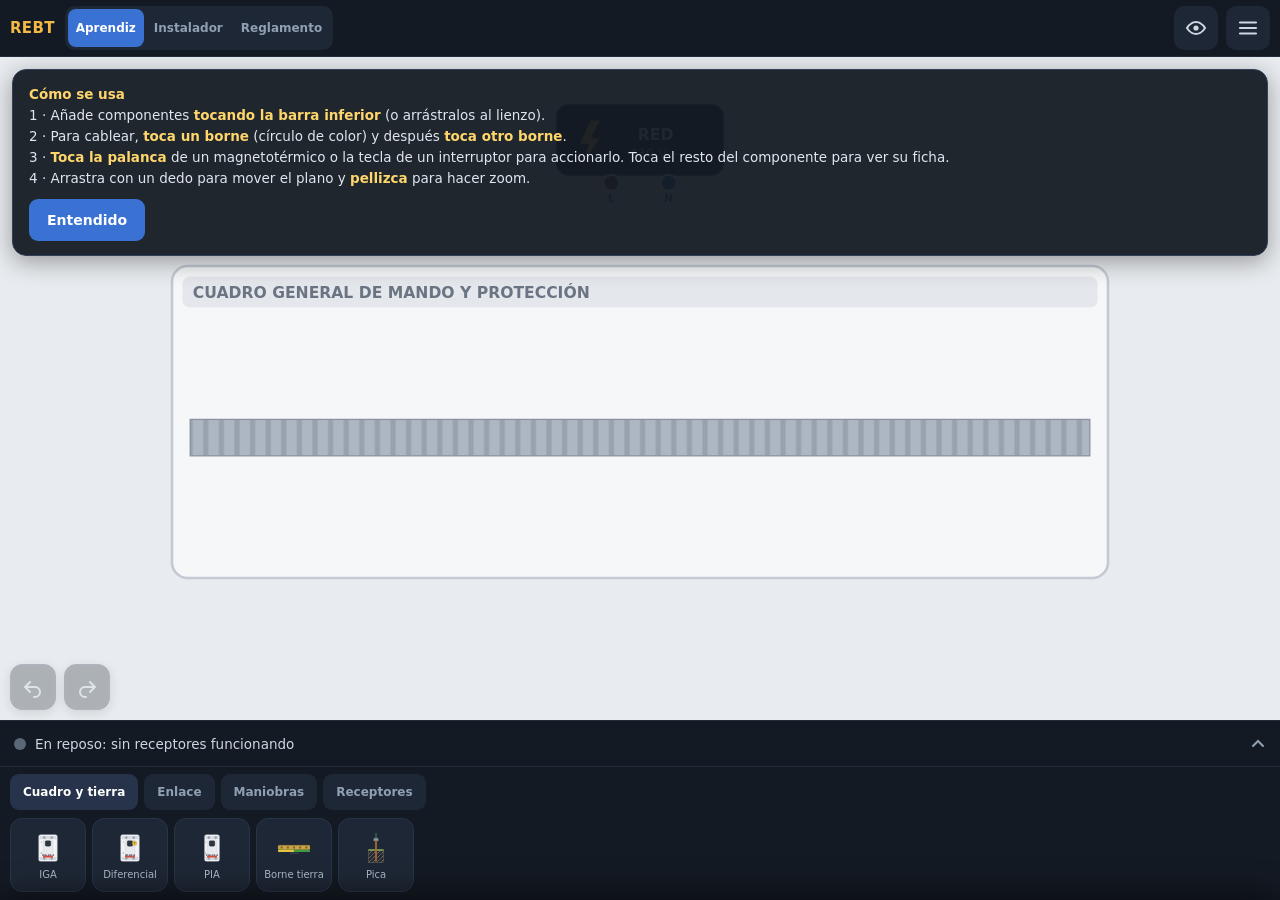
==== commit a7955a89: "Add undo/redo history for montaje edits Track structural edits (add/delete components, wiring, delet" ====
--- a/index.html
+++ b/index.html
@@ -6,244 +6,13 @@
 <meta name="apple-mobile-web-app-capable" content="yes">
 <meta name="mobile-web-app-capable" content="yes">
 <meta name="apple-mobile-web-app-status-bar-style" content="black-translucent">
+<meta name="apple-mobile-web-app-title" content="REBT">
 <meta name="theme-color" content="#141a23">
 <link rel="manifest" href="manifest.webmanifest">
 <link rel="apple-touch-icon" href="apple-touch-icon.png">
 <link rel="icon" href="icon.svg" type="image/svg+xml">
 <title>Simulador REBT — Instalaciones de baja tensión</title>
-<style>
-*{margin:0;padding:0;box-sizing:border-box;-webkit-tap-highlight-color:transparent}
-html,body{height:100%;width:100%;overflow:hidden;position:fixed;overscroll-behavior:none}
-body{
-  font-family:-apple-system,system-ui,"Segoe UI",Roboto,sans-serif;
-  background:#141a23;color:#e9edf2;
-  -webkit-user-select:none;user-select:none;-webkit-touch-callout:none;
-  display:flex;flex-direction:column;
-}
-button{font-family:inherit;border:none;background:none;color:inherit;cursor:pointer}
-input{-webkit-user-select:text;user-select:text}
-button:active{opacity:.75}
-
-/* ---------- barra superior ---------- */
-#topbar{
-  flex:0 0 auto;display:flex;align-items:center;gap:8px;
-  padding:calc(env(safe-area-inset-top) + 6px) calc(env(safe-area-inset-right) + 10px) 6px calc(env(safe-area-inset-left) + 10px);
-  background:#141a23;border-bottom:1px solid #232c3a;z-index:20;
-}
-#appTitle{font-size:15px;font-weight:700;letter-spacing:.3px;color:#f4b942;margin-right:2px}
-#segMode{display:flex;background:#1e2735;border-radius:10px;padding:3px;gap:2px}
-#segMode button{
-  min-height:38px;padding:0 8px;border-radius:8px;font-size:12px;font-weight:600;color:#8fa0b5;
-}
-#segMode button.act{background:#3a72d4;color:#fff}
-@media (max-width:430px){#appTitle{display:none}}
-.iconbtn{
-  min-width:44px;min-height:44px;display:flex;align-items:center;justify-content:center;
-  border-radius:10px;background:#1e2735;
-}
-.iconbtn svg{width:24px;height:24px;display:block}
-#btnVista{margin-left:auto}
-
-/* ---------- barra de reto ---------- */
-#retoBar{
-  display:none;align-items:center;gap:8px;padding:8px 12px;background:#2b3040;
-  border-bottom:1px solid #3a4256;font-size:13px;z-index:19;
-}
-#retoBar.on{display:flex}
-#retoTitle{flex:1;font-weight:600;color:#ffd66b}
-#retoBar button{
-  min-height:40px;padding:0 14px;border-radius:9px;font-size:13px;font-weight:600;
-}
-#btnRetoCheck{background:#2f9e57;color:#fff}
-#btnRetoExit{background:#3a4256;color:#cfd6e2}
-
-/* ---------- lienzo ---------- */
-#cvwrap{flex:1 1 auto;position:relative;overflow:hidden;background:#e8ebef}
-body.multifilar #cvwrap{background:#fdfdfb}
-#cv{position:absolute;inset:0;width:100%;height:100%;touch-action:none;display:block}
-#hint{
-  position:absolute;left:12px;right:12px;top:12px;background:rgba(20,26,35,.94);
-  border:1px solid #33405a;border-radius:14px;padding:14px 16px;font-size:13.5px;line-height:1.55;
-  color:#dfe6ee;z-index:15;box-shadow:0 6px 24px rgba(0,0,0,.35);display:none;
-}
-#hint.on{display:block}
-#hint b{color:#ffd66b}
-#hint button{
-  margin-top:10px;background:#3a72d4;color:#fff;border-radius:9px;min-height:42px;padding:0 18px;
-  font-size:14px;font-weight:600;display:block;
-}
-
-/* ---------- resultados ---------- */
-#resChip{
-  flex:0 0 auto;display:flex;align-items:center;gap:9px;min-height:46px;padding:0 14px;
-  background:#141a23;border-top:1px solid #232c3a;font-size:13.5px;z-index:20;width:100%;text-align:left;
-}
-#resDot{width:12px;height:12px;border-radius:50%;background:#5b6777;flex:0 0 auto}
-#resDot.ok{background:#37c26e;box-shadow:0 0 8px #37c26e88}
-#resDot.warn{background:#f4b942;box-shadow:0 0 8px #f4b94288}
-#resDot.err{background:#e5533d;box-shadow:0 0 8px #e5533d88}
-#resDot.off{background:#5b6777}
-#resTxt{flex:1;color:#cfd6e2;white-space:nowrap;overflow:hidden;text-overflow:ellipsis}
-#resChev{transition:transform .25s;color:#8fa0b5;flex:0 0 auto}
-#resChip.open #resChev{transform:rotate(180deg)}
-#resPanel{
-  flex:0 0 auto;max-height:0;overflow:hidden;background:#171e29;transition:max-height .28s ease;z-index:20;
-}
-#resPanel.open{max-height:38vh}
-#resBody{max-height:38vh;overflow-y:auto;padding:8px 14px 12px;-webkit-overflow-scrolling:touch}
-.msg{display:flex;gap:9px;padding:7px 0;font-size:13px;line-height:1.45;border-bottom:1px solid #212b3a}
-.msg:last-child{border-bottom:none}
-.msg .mdot{width:9px;height:9px;border-radius:50%;margin-top:5px;flex:0 0 auto}
-.msg.ok .mdot{background:#37c26e}.msg.info .mdot{background:#4d8dee}
-.msg.warn .mdot{background:#f4b942}.msg.err .mdot{background:#e5533d}
-.msg .itc{display:inline-block;margin-left:6px;padding:1px 7px;border-radius:7px;background:#26334a;color:#9fc0f0;font-size:11px;font-weight:600;white-space:nowrap}
-.ctable{width:100%;border-collapse:collapse;margin:6px 0 10px;font-size:12.5px}
-.ctable th{color:#8fa0b5;font-weight:600;text-align:left;padding:4px 6px;border-bottom:1px solid #2a3547}
-.ctable td{padding:5px 6px;border-bottom:1px solid #212b3a;color:#dfe6ee}
-.ctable .cdot{width:9px;height:9px;border-radius:50%;display:inline-block}
-.cdot.ok{background:#37c26e}.cdot.warn{background:#f4b942}.cdot.err{background:#e5533d}.cdot.off{background:#5b6777}
-
-/* ---------- paleta ---------- */
-#palTabs{
-  flex:0 0 auto;display:flex;gap:6px;overflow-x:auto;overflow-y:hidden;
-  padding:7px 10px 0;background:#141a23;border-top:1px solid #232c3a;z-index:20;
-  -webkit-overflow-scrolling:touch;scrollbar-width:none;
-}
-#palTabs::-webkit-scrollbar{display:none}
-.ptab{
-  flex:0 0 auto;min-height:36px;padding:0 13px;border-radius:9px;background:#1e2735;
-  color:#8fa0b5;font-size:12px;font-weight:600;
-}
-.ptab.act{background:#26334a;color:#fff}
-#palette{
-  flex:0 0 auto;display:flex;gap:6px;overflow-x:auto;overflow-y:hidden;
-  padding:8px 10px calc(env(safe-area-inset-bottom) + 8px);
-  background:#141a23;z-index:20;
-  -webkit-overflow-scrolling:touch;scrollbar-width:none;
-}
-#palette::-webkit-scrollbar{display:none}
-.palItem{
-  flex:0 0 auto;width:76px;min-height:74px;border-radius:12px;background:#1e2735;
-  display:flex;flex-direction:column;align-items:center;justify-content:center;gap:3px;
-  touch-action:pan-x;border:1px solid #28344a;
-}
-.palItem svg{width:36px;height:36px;display:block;pointer-events:none}
-.palItem span{font-size:10px;color:#aebacb;pointer-events:none;text-align:center;line-height:1.15}
-.palItem.dis{opacity:.35;pointer-events:none}
-
-/* ---------- ficha / hoja inferior ---------- */
-#sheet{
-  position:fixed;left:0;right:0;bottom:0;z-index:40;background:#1b2330;
-  border-radius:18px 18px 0 0;box-shadow:0 -8px 30px rgba(0,0,0,.5);
-  transform:translateY(105%);transition:transform .28s ease;
-  padding:10px 16px calc(env(safe-area-inset-bottom) + 14px);
-  max-height:62vh;display:flex;flex-direction:column;
-}
-#sheet.on{transform:translateY(0)}
-#sheetHandle{width:44px;height:5px;border-radius:3px;background:#3a4256;margin:0 auto 10px;flex:0 0 auto}
-#sheetBody{overflow-y:auto;-webkit-overflow-scrolling:touch}
-.shTitle{font-size:16px;font-weight:700;margin-bottom:2px}
-.shSub{font-size:12px;color:#8fa0b5;margin-bottom:10px}
-.shDesc{font-size:13px;line-height:1.55;color:#cfd6e2;margin-bottom:12px}
-.shDesc .itc{display:inline-block;padding:1px 7px;border-radius:7px;background:#26334a;color:#9fc0f0;font-size:11px;font-weight:600}
-.shRow{display:flex;align-items:center;gap:10px;margin-bottom:11px;flex-wrap:wrap}
-.shRow label{font-size:12.5px;color:#8fa0b5;min-width:76px}
-.chips{display:flex;gap:6px;flex-wrap:wrap}
-.chip{
-  min-height:40px;min-width:44px;padding:0 12px;border-radius:9px;background:#26334a;color:#cfd6e2;
-  font-size:13px;font-weight:600;display:flex;align-items:center;justify-content:center;gap:6px;
-}
-.chip.act{background:#3a72d4;color:#fff}
-.chip .sw{width:14px;height:14px;border-radius:4px;display:inline-block;border:1px solid rgba(255,255,255,.35)}
-.stepper{display:flex;align-items:center;gap:2px;background:#26334a;border-radius:9px}
-.stepper button{width:44px;height:40px;font-size:20px;font-weight:700;color:#cfd6e2}
-.stepper span{min-width:64px;text-align:center;font-size:14px;font-weight:600}
-.shBtns{display:flex;gap:8px;margin-top:6px}
-.bigbtn{
-  flex:1;min-height:48px;border-radius:11px;font-size:14.5px;font-weight:700;
-  display:flex;align-items:center;justify-content:center;gap:8px;
-}
-.bigbtn.pri{background:#3a72d4;color:#fff}
-.bigbtn.grn{background:#2f9e57;color:#fff}
-.bigbtn.red{background:#8e2f23;color:#ffd9d2}
-.bigbtn.sec{background:#26334a;color:#cfd6e2}
-
-/* ---------- modal ---------- */
-#modal{
-  position:fixed;inset:0;z-index:50;background:rgba(8,11,16,.62);display:none;
-  align-items:flex-end;justify-content:center;
-}
-#modal.on{display:flex}
-#modalCard{
-  width:100%;max-width:560px;max-height:82vh;background:#1b2330;border-radius:18px 18px 0 0;
-  padding:12px 18px calc(env(safe-area-inset-bottom) + 16px);display:flex;flex-direction:column;
-}
-#modalBody{overflow-y:auto;-webkit-overflow-scrolling:touch}
-.mTitle{font-size:17px;font-weight:700;margin:4px 0 12px}
-.mItem{
-  width:100%;display:flex;align-items:center;gap:12px;min-height:52px;padding:8px 4px;
-  border-bottom:1px solid #232c3a;text-align:left;font-size:14px;color:#e9edf2;
-}
-.mItem:last-child{border-bottom:none}
-.mItem .mi-ico{width:30px;height:30px;flex:0 0 auto;display:flex;align-items:center;justify-content:center}
-.mItem .mi-ico svg{width:26px;height:26px}
-.mItem small{display:block;color:#8fa0b5;font-size:11.5px;margin-top:2px;line-height:1.35}
-.mItem .din{margin-left:auto;color:#37c26e;font-weight:700;font-size:12px;flex:0 0 auto}
-.help p{font-size:13.5px;line-height:1.6;color:#cfd6e2;margin-bottom:10px}
-.help b{color:#ffd66b}
-.help table{width:100%;border-collapse:collapse;font-size:12px;margin:8px 0}
-.help th,.help td{border:1px solid #2a3547;padding:4px 6px;text-align:left}
-.help th{color:#8fa0b5}
-.nameIn{
-  width:100%;min-height:46px;background:#26334a;border:1px solid #33405a;border-radius:10px;
-  color:#fff;font-size:15px;padding:0 12px;margin-bottom:10px;font-family:inherit;
-}
-
-/* ---------- boletín de conformidad ---------- */
-.bolBadge{display:inline-block;padding:7px 16px;border-radius:10px;font-weight:800;font-size:14px;margin-bottom:12px}
-.bolBadge.si{background:#1d4d2e;color:#7be2a4}
-.bolBadge.no{background:#5a231a;color:#ffb3a6}
-.bolItem{display:flex;gap:10px;padding:9px 0;border-bottom:1px solid #232c3a;font-size:13px;line-height:1.5;align-items:flex-start}
-.bolItem:last-child{border-bottom:none}
-.bolItem .bi{font-weight:800;flex:0 0 20px;text-align:center;font-size:15px}
-.bolItem.si .bi{color:#37c26e}
-.bolItem.no .bi{color:#e5533d}
-.bolItem .itc{display:inline-block;margin-left:6px;padding:1px 7px;border-radius:7px;background:#26334a;color:#9fc0f0;font-size:11px;font-weight:600;white-space:nowrap}
-#resBody .bigbtn{margin:10px 0 6px}
-
-/* ---------- toast ---------- */
-#toast{
-  position:fixed;top:calc(env(safe-area-inset-top) + 58px);left:50%;transform:translateX(-50%) translateY(-16px);
-  background:#0e1319;color:#fff;padding:10px 18px;border-radius:12px;font-size:13.5px;
-  opacity:0;transition:all .25s;z-index:60;pointer-events:none;max-width:88vw;text-align:center;
-  border:1px solid #33405a;box-shadow:0 6px 20px rgba(0,0,0,.45);line-height:1.4;
-}
-#toast.on{opacity:1;transform:translateX(-50%) translateY(0)}
-
-/* ---------- fantasma de arrastre desde paleta ---------- */
-#dragGhost{
-  position:fixed;z-index:45;pointer-events:none;display:none;width:64px;height:64px;
-  filter:drop-shadow(0 4px 10px rgba(0,0,0,.4));
-}
-#dragGhost svg{width:100%;height:100%}
-
-/* ---------- SVG ---------- */
-.term{pointer-events:none;stroke:#fff;stroke-width:1.6}
-.term-hit{fill:rgba(0,0,0,0);cursor:pointer}
-.term-hit.hot{fill:rgba(58,114,212,.25)}
-.tlbl{font-size:8.5px;fill:#5c6879;pointer-events:none;font-weight:700}
-body.multifilar .tlbl{fill:#7d8794}
-.whit{stroke:rgba(0,0,0,0);stroke-width:22;fill:none;cursor:pointer}
-.flow{fill:none;stroke:#fff;stroke-width:2.2;stroke-linecap:round;stroke-dasharray:3 11;animation:flow .55s linear infinite;pointer-events:none;opacity:.95}
-@keyframes flow{to{stroke-dashoffset:-14}}
-.wsel{stroke:#3a72d4;stroke-width:9;fill:none;opacity:.4;pointer-events:none}
-.csel{fill:none;stroke:#3a72d4;stroke-width:2;stroke-dasharray:6 4;pointer-events:none;rx:8}
-.lever{transition:y .12s ease}
-@keyframes tripFlash{0%,100%{opacity:0}45%{opacity:1}}
-.tripmark{animation:tripFlash 1.1s ease infinite}
-.ghostWire{stroke:#3a72d4;stroke-width:3;stroke-dasharray:7 6;fill:none;pointer-events:none}
-text{font-family:-apple-system,system-ui,sans-serif}
-</style>
+<link rel="stylesheet" href="styles.css">
 </head>
 <body>
 
@@ -297,6 +66,14 @@
       <g id="ghostG"></g>
     </g>
   </svg>
+  <div id="histBtns">
+    <button id="undoBtn" class="histbtn" aria-label="Deshacer" disabled>
+      <svg viewBox="0 0 24 24"><path d="M9 7L4 12l5 5M4 12h10a5 5 0 0 1 0 10h-1" fill="none" stroke="currentColor" stroke-width="2" stroke-linecap="round" stroke-linejoin="round"/></svg>
+    </button>
+    <button id="redoBtn" class="histbtn" aria-label="Rehacer" disabled>
+      <svg viewBox="0 0 24 24"><path d="M15 7l5 5-5 5M20 12H10a5 5 0 0 0 0 10h1" fill="none" stroke="currentColor" stroke-width="2" stroke-linecap="round" stroke-linejoin="round"/></svg>
+    </button>
+  </div>
   <div id="hint">
     <b>Cómo se usa</b><br>
     1 · Añade componentes <b>tocando la barra inferior</b> (o arrástralos al lienzo).<br>
@@ -329,2689 +106,14 @@
 <div id="toast"></div>
 <div id="dragGhost"></div>
 
-<script>
-'use strict';
-/* ==================================================================
-   SIMULADOR REBT — núcleo
-   Arquitectura modular: DEFS (catálogo de componentes) + S (estado)
-   + buildUF/simulate (motor eléctrico) + render (doble vista).
-   La Fase 2 (CGP, contador, telerruptor…) se añade registrando
-   nuevas entradas en DEFS y nuevas comprobaciones en simulate().
-   ================================================================== */
-
-const $ = s => document.querySelector(s);
-const clamp = (v, a, b) => Math.min(b, Math.max(a, v));
-const r1 = v => Math.round(v * 10) / 10;
-const r2 = v => Math.round(v * 100) / 100;
-const clamp01 = v => v < 0 ? 0 : v > 1 ? 1 : v;
-/* mezcla lineal de dos colores hex (#rrggbb) con t en [0,1] */
-function mixHex(a, b, t) {
-  t = clamp01(t);
-  const pa = [1, 3, 5].map(i => parseInt(a.substr(i, 2), 16));
-  const pb = [1, 3, 5].map(i => parseInt(b.substr(i, 2), 16));
-  return '#' + pa.map((v, i) => Math.round(v + (pb[i] - v) * t).toString(16).padStart(2, '0')).join('');
-}
-const esc = s => String(s).replace(/&/g, '&amp;').replace(/</g, '&lt;').replace(/>/g, '&gt;').replace(/"/g, '&quot;');
-
-/* ---------- almacenamiento con degradación segura ---------- */
-const store = (() => {
-  const mem = {};
-  let ok = false;
-  try {
-    localStorage.setItem('__rebt_t', '1');
-    localStorage.removeItem('__rebt_t');
-    ok = true;
-  } catch (e) { ok = false; }
-  return {
-    get(k) { if (ok) { try { return localStorage.getItem(k); } catch (e) {} } return (k in mem) ? mem[k] : null; },
-    set(k, v) { if (ok) { try { localStorage.setItem(k, v); return; } catch (e) {} } mem[k] = v; },
-    del(k) { if (ok) { try { localStorage.removeItem(k); return; } catch (e) {} } delete mem[k]; },
-    volatil: () => !ok
-  };
-})();
-
-/* ---------- constantes REBT (valores verificados) ---------- */
-const V_RED = 230;
-const RHO_CU = 0.0172;            // Ω·mm²/m
-const CAIDA_MAX = 3;              // % en viviendas (ITC-BT-19)
-const MAX_PIA_SECCION = { '1.5': 10, '2.5': 16, '4': 20, '6': 25, '10': 40 };
-const SECCIONES = [1.5, 2.5, 4, 6, 10];
-const CALIBRES_PIA = [10, 16, 20, 25, 32, 40];
-const TABLA_C = {
-  C1: { uso: 'Iluminación', pia: 10, sec: 1.5, tubo: 16, max: 30 },
-  C2: { uso: 'Tomas de uso general', pia: 16, sec: 2.5, tubo: 20, max: 20 },
-  C3: { uso: 'Cocina y horno', pia: 25, sec: 6, tubo: 25, max: 2 },
-  C4: { uso: 'Lavadora, lavavajillas y termo', pia: 20, sec: 4, tubo: 20, max: 3 },
-  C5: { uso: 'Baño y aux. de cocina', pia: 16, sec: 2.5, tubo: 20, max: 6 }
-};
-const COLORES = {
-  marron: { n: 'Marrón · fase', c: '#7a4a21' },
-  negro:  { n: 'Negro · fase', c: '#2b2b2e' },
-  gris:   { n: 'Gris · fase', c: '#8f959c' },
-  azul:   { n: 'Azul · neutro', c: '#2e6fd0' },
-  tierra: { n: 'Verde-amarillo · tierra', c: '#3f9b3f' }
-};
-const FASE_COLS = ['marron', 'negro', 'gris'];
-const KIND_COL = { L: '#7a4a21', N: '#2e6fd0', PE: '#3f9b3f', X: '#6b7684' };
-
-/* ---------- mundo ---------- */
-const WORLD = { w: 800, h: 1180 };
-const CUADRO = { x: 40, y: 150, w: 720, h: 240 };
-const RAIL_CY = CUADRO.y + 132;         // centro del carril DIN
-const DIN_Y = RAIL_CY - 52;             // y de un aparato DIN encajado
-
-/* ---------- estado ---------- */
-let S = {
-  mode: 'aprendiz',            // aprendiz | instalador
-  view: 'realista',            // realista | multifilar
-  comps: [],                   // {id,type,x,y,props,state}
-  wires: [],                   // {id,a:{c,t},b:{c,t},color,sec,len}
-  nextId: 1,
-  cam: { tx: 0, ty: 0, s: 1 },
-  sel: null,                   // id comp seleccionado
-  selWire: null,
-  reto: null
-};
-let SIM = null;                // último resultado de simulación
-let wireDraft = null;          // {from:{c,t}, x,y} cable a medio tender
-
-const byId = id => S.comps.find(c => c.id === id);
-const defOf = c => DEFS[c.type];
-const K = (cid, tid) => cid + ':' + tid;
-
-function termAbs(c, tid) {
-  const t = defOf(c).terms.find(t => t.id === tid);
-  return { x: c.x + t.x, y: c.y + t.y, dir: t.dirV || (t.y <= 2 ? -1 : 1), kind: t.kind };
-}
-
-/* ==================================================================
-   CATÁLOGO DE COMPONENTES
-   terms: bornes {id,x,y,kind(L|N|PE|X),lbl}
-   act: zona táctil de accionamiento
-   ================================================================== */
-
-function fichaTxt(html) { return html; }
-
-const DEFS = {
-
-  red: {
-    nombre: 'Red 230 V', corto: 'Red',
-    w: 132, h: 62, din: false, unico: true,
-    terms: [{ id: 'L', x: 44, y: 62, kind: 'L', lbl: 'L' }, { id: 'N', x: 88, y: 62, kind: 'N', lbl: 'N' }],
-    props: () => ({}), state: () => ({}),
-    ficha: fichaTxt(`Punto de suministro de la compañía: entrega <b>230 V</b> en corriente alterna entre <b>fase (L)</b> y <b>neutro (N)</b>. En la Fase 2 se detallará la instalación de enlace completa (acometida, CGP con fusibles, contador e ICP). <span class="itc">ITC-BT-06 a ITC-BT-17</span>`)
-  },
-
-  iga: {
-    nombre: 'IGA · Interruptor General Automático', corto: 'IGA',
-    w: 64, h: 104, din: true,
-    terms: [
-      { id: 'Li', x: 20, y: 0, kind: 'L', lbl: 'L' }, { id: 'Ni', x: 44, y: 0, kind: 'N', lbl: 'N' },
-      { id: 'Lo', x: 20, y: 104, kind: 'L', lbl: 'L' }, { id: 'No', x: 44, y: 104, kind: 'N', lbl: 'N' }
-    ],
-    props: () => ({ calibre: 25 }), state: () => ({ on: false, trip: false }), act: 'palanca',
-    ficha: fichaTxt(`Corta y protege <b>toda</b> la instalación interior contra sobrecargas y cortocircuitos. Su calibre fija el grado de electrificación: <b>25 A → básica (5.750 W)</b>, <b>40 A → elevada (9.200 W)</b>. Se monta el primero del cuadro. <span class="itc">ITC-BT-17</span> <span class="itc">ITC-BT-25</span>`)
-  },
-
-  dif: {
-    nombre: 'Interruptor diferencial (ID)', corto: 'Diferencial',
-    w: 64, h: 104, din: true,
-    terms: [
-      { id: 'Li', x: 20, y: 0, kind: 'L', lbl: 'L' }, { id: 'Ni', x: 44, y: 0, kind: 'N', lbl: 'N' },
-      { id: 'Lo', x: 20, y: 104, kind: 'L', lbl: 'L' }, { id: 'No', x: 44, y: 104, kind: 'N', lbl: 'N' }
-    ],
-    props: () => ({ calibre: 40, sens: 30 }), state: () => ({ on: false, trip: false }), act: 'palanca',
-    ficha: fichaTxt(`Protege a las <b>personas</b>: vigila que la corriente que sale por la fase vuelva por el neutro; si hay una fuga a tierra mayor de <b>30 mA</b>, dispara. Típico en vivienda: <b>40 A / 30 mA, tipo AC</b>. Máximo <b>5 circuitos</b> por diferencial. Pulsa <b>T</b> para probarlo (hazlo una vez al mes en tu casa). <span class="itc">ITC-BT-24</span> <span class="itc">ITC-BT-25</span>`)
-  },
-
-  pia: {
-    nombre: 'PIA · Magnetotérmico', corto: 'PIA',
-    w: 52, h: 104, din: true,
-    terms: [
-      { id: 'Li', x: 16, y: 0, kind: 'L', lbl: 'L' }, { id: 'Ni', x: 38, y: 0, kind: 'N', lbl: 'N' },
-      { id: 'Lo', x: 16, y: 104, kind: 'L', lbl: 'L' }, { id: 'No', x: 38, y: 104, kind: 'N', lbl: 'N' }
-    ],
-    props: () => ({ calibre: 16, circuito: '' }), state: () => ({ on: false, trip: false }), act: 'palanca',
-    ficha: fichaTxt(`Pequeño Interruptor Automático: protege <b>un circuito</b> contra sobrecargas y cortocircuitos. Regla de oro: el PIA se elige para <b>proteger el cable</b>, no el aparato → 1,5 mm²·10 A · 2,5 mm²·16 A · 4 mm²·20 A · 6 mm²·25 A. <span class="itc">ITC-BT-25</span> <span class="itc">ITC-BT-17</span>`)
-  },
-
-  int: {
-    nombre: 'Interruptor simple', corto: 'Interruptor',
-    w: 76, h: 92, din: false,
-    terms: [
-      { id: 'p', x: 22, y: 0, kind: 'X', lbl: 'entrada' },
-      { id: 's', x: 54, y: 0, kind: 'X', lbl: 'salida' }
-    ],
-    props: () => ({}), state: () => ({ on: false }), act: 'tecla',
-    ficha: fichaTxt(`Maniobra básica: abre o cierra el paso de la corriente hacia un punto de luz. Debe cortar siempre la <b>fase</b>, nunca el neutro: la fase entra por un borne y sale por el otro hacia la lámpara (el «retorno», en negro o gris). <span class="itc">ITC-BT-19</span>`)
-  },
-
-  conm: {
-    nombre: 'Conmutador', corto: 'Conmutador',
-    w: 76, h: 92, din: false,
-    terms: [
-      { id: 'c', x: 38, y: 0, kind: 'X', lbl: 'común' },
-      { id: 'l1', x: 22, y: 92, kind: 'X', lbl: 'L1' },
-      { id: 'l2', x: 54, y: 92, kind: 'X', lbl: 'L2' }
-    ],
-    props: () => ({}), state: () => ({ pos: false }), act: 'tecla',
-    ficha: fichaTxt(`Permite encender una lámpara desde <b>dos puntos</b> (conmutación). El borne <b>común</b> conecta alternativamente con <b>L1</b> o <b>L2</b>. Montaje: fase → común del 1º · L1↔L1 y L2↔L2 entre ambos · común del 2º → lámpara. <span class="itc">ITC-BT-19</span>`)
-  },
-
-  luz: {
-    nombre: 'Punto de luz', corto: 'Luz',
-    w: 84, h: 112, din: false,
-    terms: [
-      { id: 'L', x: 30, y: 0, kind: 'L', lbl: 'L' },
-      { id: 'N', x: 54, y: 0, kind: 'N', lbl: 'N' }
-    ],
-    props: () => ({ potencia: 60 }), state: () => ({}),
-    ficha: fichaTxt(`Receptor de alumbrado (circuito <b>C1</b>: PIA 10 A · 1,5 mm² · máx. 30 puntos). La <b>fase llega por el interruptor</b> al portalámparas y el <b>neutro va directo</b> a la lámpara. <span class="itc">ITC-BT-25</span>`)
-  },
-
-  toma: {
-    nombre: 'Base de enchufe (schuko)', corto: 'Enchufe',
-    w: 92, h: 96, din: false,
-    terms: [
-      { id: 'L', x: 22, y: 0, kind: 'L', lbl: 'L' },
-      { id: 'PE', x: 46, y: 0, kind: 'PE', lbl: 'PE' },
-      { id: 'N', x: 70, y: 0, kind: 'N', lbl: 'N' }
-    ],
-    props: () => ({ carga: 0, fp: 1 }), state: () => ({}),
-    ficha: fichaTxt(`Toma de corriente 16 A 2P+T. Necesita <b>fase, neutro y tierra</b>. Uso general → <b>C2</b> (16 A · 2,5 mm²); cocina/horno → <b>C3</b> (25 A · 6 mm²); lavadora/termo → <b>C4</b>; baño y aux. cocina → <b>C5</b>. En modo Instalador puedes enchufarle una carga (W). <span class="itc">ITC-BT-25</span> <span class="itc">ITC-BT-26</span>`)
-  },
-
-  borne: {
-    nombre: 'Borne principal de tierra', corto: 'Borne tierra',
-    w: 128, h: 46, din: false,
-    terms: [
-      { id: 'p1', x: 16, y: 0, kind: 'PE', lbl: '' }, { id: 'p2', x: 40, y: 0, kind: 'PE', lbl: '' },
-      { id: 'p3', x: 64, y: 0, kind: 'PE', lbl: '' }, { id: 'p4', x: 88, y: 0, kind: 'PE', lbl: '' },
-      { id: 'p5', x: 112, y: 0, kind: 'PE', lbl: '' }
-    ],
-    props: () => ({}), state: () => ({}),
-    ficha: fichaTxt(`Punto de unión de todos los conductores de protección (<b>verde-amarillo</b>) con la línea que baja a la pica. Todos sus bornes están unidos entre sí. Desde aquí la tierra se reparte a cada circuito. <span class="itc">ITC-BT-18</span> <span class="itc">ITC-BT-26</span>`)
-  },
-
-  pica: {
-    nombre: 'Pica de tierra', corto: 'Pica',
-    w: 64, h: 112, din: false,
-    terms: [{ id: 'PE', x: 32, y: 0, kind: 'PE', lbl: 'PE' }],
-    props: () => ({}), state: () => ({}),
-    ficha: fichaTxt(`Electrodo de acero-cobre clavado en el terreno: da salida a las corrientes de fuga y estabiliza el potencial de la instalación. Se une al <b>borne principal</b> con conductor verde-amarillo. Sin tierra, el diferencial no puede protegerte bien de los contactos indirectos. <span class="itc">ITC-BT-18</span> <span class="itc">ITC-BT-24</span>`)
-  }
-};
-
-/* ==================================================================
-   DIBUJO — cuerpo de cada componente en ambas vistas
-   ================================================================== */
-
-function drawDINReal(c, label, sub, esDif) {
-  const d = defOf(c), w = d.w, h = d.h;
-  const on = c.state.on && !c.state.trip, trip = c.state.trip;
-  const leverY = trip ? 42 : (on ? 29 : 55);
-  const cx = w / 2;
-  let s = `
-  <rect x="2" y="9" width="${w - 4}" height="${h - 18}" rx="6" fill="#f2f3f5" stroke="#b4bac4" stroke-width="1.2"/>
-  <rect x="5" y="13" width="${w - 10}" height="11" rx="2" fill="#d7dbe1"/>
-  <rect x="5" y="${h - 24}" width="${w - 10}" height="11" rx="2" fill="#d7dbe1"/>`;
-  for (const t of d.terms) {
-    s += `<circle cx="${t.x}" cy="${t.y === 0 ? 18.5 : h - 18.5}" r="3.4" fill="#9aa2ae" stroke="#7d8592"/>`;
-  }
-  s += `
-  <rect x="${cx - 16}" y="27" width="32" height="46" rx="4" fill="#e7e9ee" stroke="#c6cbd3"/>
-  <text x="${cx - 21}" y="36" font-size="8" fill="#98a0ac" text-anchor="middle" font-weight="700">I</text>
-  <text x="${cx - 21}" y="70" font-size="8" fill="#98a0ac" text-anchor="middle" font-weight="700">0</text>
-  <rect class="lever" x="${cx - 9}" y="${leverY}" width="18" height="17" rx="3.5"
-        fill="${trip ? '#c94f2a' : (on ? '#2f3540' : '#5a6270')}" stroke="#20252d"/>
-  <rect x="${cx - 16}" y="76" width="32" height="7" rx="2" fill="${on ? '#d84a3a' : '#3f9b4f'}"/>
-  <text x="${cx}" y="${h - 27.5}" font-size="8.5" fill="#4a5261" text-anchor="middle" font-weight="700">${esc(label)}</text>`;
-  if (sub) s += `<text x="${cx}" y="${h - 27.5 + 9}" font-size="7" fill="#7d8592" text-anchor="middle">${esc(sub)}</text>`;
-  if (trip) s += `<g class="tripmark"><circle cx="${cx}" cy="4" r="7" fill="#e5533d"/><text x="${cx}" y="7" font-size="9" fill="#fff" text-anchor="middle" font-weight="800">!</text></g>`;
-  s += `<rect data-act="palanca" data-comp="${c.id}" x="${cx - 24}" y="25" width="48" height="50" fill="rgba(0,0,0,0)"/>`;
-  if (esDif) s += `
-  <rect x="${cx + 8}" y="30" width="13" height="13" rx="2" fill="#e4c33f" stroke="#a98f22" data-act="test" data-comp="${c.id}"/>
-  <text x="${cx + 14.5}" y="40" font-size="8" fill="#5c4d0d" text-anchor="middle" font-weight="700" pointer-events="none">T</text>`;
-  return s;
-}
-
-function drawDINMulti(c, label, sub, esDif) {
-  const d = defOf(c), w = d.w, h = d.h;
-  const on = c.state.on && !c.state.trip, trip = c.state.trip;
-  const cx = w / 2;
-  const poles = [[d.terms[0].x, d.terms[2].x], [d.terms[1].x, d.terms[3].x]];
-  let s = `<rect x="1" y="1" width="${w - 2}" height="${h - 2}" rx="4" fill="#fff" stroke="#3a4352" stroke-width="1.4"/>`;
-  for (const [xt] of poles) {
-    s += `<line x1="${xt}" y1="0" x2="${xt}" y2="26" stroke="#3a4352" stroke-width="2"/>
-          <line x1="${xt}" y1="66" x2="${xt}" y2="${h}" stroke="#3a4352" stroke-width="2"/>
-          <circle cx="${xt}" cy="28" r="2.6" fill="#3a4352"/>`;
-    s += on
-      ? `<line x1="${xt}" y1="28" x2="${xt}" y2="66" stroke="#2f9e57" stroke-width="2.4"/>`
-      : `<line x1="${xt}" y1="28" x2="${xt + 11}" y2="60" stroke="${trip ? '#e5533d' : '#3a4352'}" stroke-width="2.4"/>`;
-    s += `<path d="M${xt - 5} 66h10" stroke="#3a4352" stroke-width="2"/>`;
-  }
-  s += `<line x1="${poles[0][0]}" y1="47" x2="${poles[1][0]}" y2="47" stroke="#8b93a1" stroke-width="1.4" stroke-dasharray="3 3"/>`;
-  if (esDif) s += `<ellipse cx="${cx}" cy="47" rx="${(poles[1][0] - poles[0][0]) / 2 + 9}" ry="13" fill="none" stroke="#2e6fd0" stroke-width="1.6"/>`;
-  s += `<text x="${cx}" y="${h - 22}" font-size="9" fill="#242b36" text-anchor="middle" font-weight="700">${esc(label)}</text>`;
-  if (sub) s += `<text x="${cx}" y="${h - 12}" font-size="7.5" fill="#6b7482" text-anchor="middle">${esc(sub)}</text>`;
-  if (trip) s += `<text x="${cx}" y="12" font-size="8" fill="#e5533d" text-anchor="middle" font-weight="800" class="tripmark">DISPARADO</text>`;
-  s += `<rect data-act="palanca" data-comp="${c.id}" x="${cx - 24}" y="24" width="48" height="46" fill="rgba(0,0,0,0)"/>`;
-  return s;
-}
-
-function drawBody(c, sim) {
-  const d = defOf(c), w = d.w, h = d.h;
-  const multi = S.view === 'multifilar';
-  if (d.draw) return d.draw(c, sim, multi);   // componentes de la Fase 2
-  switch (c.type) {
-
-    case 'red': {
-      if (multi) return `
-        <circle cx="${w / 2}" cy="28" r="25" fill="#fff" stroke="#3a4352" stroke-width="1.6"/>
-        <text x="${w / 2}" y="26" font-size="15" fill="#3a4352" text-anchor="middle" font-weight="700">~</text>
-        <text x="${w / 2}" y="41" font-size="9.5" fill="#3a4352" text-anchor="middle" font-weight="700">230 V</text>
-        <line x1="44" y1="48" x2="44" y2="62" stroke="#3a4352" stroke-width="2"/>
-        <line x1="88" y1="35" x2="88" y2="62" stroke="#3a4352" stroke-width="2"/>`;
-      return `
-        <rect x="2" y="2" width="${w - 4}" height="${h - 8}" rx="9" fill="#232a35" stroke="#3c4553"/>
-        <path d="M28 14 L20 32 h7 l-5 15 13 -19 h-7 l7 -14 z" fill="#f4b942"/>
-        <text x="${w / 2 + 12}" y="29" font-size="12" fill="#eef2f7" text-anchor="middle" font-weight="700">RED</text>
-        <text x="${w / 2 + 12}" y="43" font-size="10" fill="#9fb0c5" text-anchor="middle">230 V ~</text>`;
-    }
-
-    case 'iga': {
-      const lbl = 'IGA ' + c.props.calibre + ' A';
-      return multi ? drawDINMulti(c, lbl, '', false) : drawDINReal(c, lbl, '', false);
-    }
-    case 'dif': {
-      const lbl = 'ID ' + c.props.calibre + ' A';
-      return multi ? drawDINMulti(c, lbl, '30 mA', true) : drawDINReal(c, lbl, '30 mA', true);
-    }
-    case 'pia': {
-      const lbl = 'PIA ' + c.props.calibre + ' A';
-      const sub = c.props.circuito || '';
-      return multi ? drawDINMulti(c, lbl, sub, false) : drawDINReal(c, lbl, sub, false);
-    }
-
-    case 'int': {
-      const on = c.state.on;
-      if (multi) return `
-        <line x1="22" y1="0" x2="22" y2="30" stroke="#3a4352" stroke-width="2"/>
-        <line x1="54" y1="0" x2="54" y2="30" stroke="#3a4352" stroke-width="2"/>
-        <circle cx="22" cy="33" r="3" fill="#3a4352"/><circle cx="54" cy="33" r="3" fill="#3a4352"/>
-        ${on ? `<line x1="22" y1="33" x2="54" y2="33" stroke="#2f9e57" stroke-width="2.6"/>`
-             : `<line x1="22" y1="33" x2="50" y2="18" stroke="#3a4352" stroke-width="2.6"/>`}
-        <text x="38" y="58" font-size="9.5" fill="#242b36" text-anchor="middle" font-weight="700">interruptor</text>
-        <text x="38" y="69" font-size="8" fill="#6b7482" text-anchor="middle">${on ? 'cerrado' : 'abierto'}</text>
-        <rect data-act="tecla" data-comp="${c.id}" x="10" y="8" width="56" height="52" fill="rgba(0,0,0,0)"/>`;
-      return `
-        <rect x="5" y="8" width="${w - 10}" height="${h - 14}" rx="9" fill="#fbfcfd" stroke="#c4cad3"/>
-        <rect x="19" y="21" width="38" height="52" rx="5" fill="#f1f3f6" stroke="#c4cad3"/>
-        <rect x="19" y="${on ? 21 : 47}" width="38" height="26" rx="5" fill="#e2e6eb"/>
-        <line x1="26" y1="47" x2="50" y2="47" stroke="#c9ced6" stroke-width="1"/>
-        <circle cx="38" cy="${on ? 30 : 64}" r="2.4" fill="${on ? '#e07a30' : '#aab2bd'}"/>
-        <rect data-act="tecla" data-comp="${c.id}" x="14" y="16" width="48" height="62" fill="rgba(0,0,0,0)"/>`;
-    }
-
-    case 'conm': {
-      const p1 = !c.state.pos;   // false → L1
-      if (multi) return `
-        <line x1="38" y1="0" x2="38" y2="28" stroke="#3a4352" stroke-width="2"/>
-        <circle cx="38" cy="31" r="3" fill="#3a4352"/>
-        <circle cx="22" cy="62" r="3" fill="#3a4352"/><circle cx="54" cy="62" r="3" fill="#3a4352"/>
-        <line x1="22" y1="65" x2="22" y2="92" stroke="#3a4352" stroke-width="2"/>
-        <line x1="54" y1="65" x2="54" y2="92" stroke="#3a4352" stroke-width="2"/>
-        <line x1="38" y1="31" x2="${p1 ? 22 : 54}" y2="62" stroke="#2f9e57" stroke-width="2.6"/>
-        <line x1="38" y1="31" x2="${p1 ? 54 : 22}" y2="62" stroke="#c3c9d2" stroke-width="1.6" stroke-dasharray="3 3"/>
-        <text x="38" y="80" font-size="9.5" fill="#242b36" text-anchor="middle" font-weight="700">conmutador</text>
-        <rect data-act="tecla" data-comp="${c.id}" x="10" y="8" width="56" height="60" fill="rgba(0,0,0,0)"/>`;
-      return `
-        <rect x="5" y="8" width="${w - 10}" height="${h - 14}" rx="9" fill="#fbfcfd" stroke="#c4cad3"/>
-        <rect x="19" y="21" width="38" height="52" rx="5" fill="#f1f3f6" stroke="#c4cad3"/>
-        <rect x="19" y="${p1 ? 47 : 21}" width="38" height="26" rx="5" fill="#e2e6eb"/>
-        <path d="M31 84 h14 m-14 0 l4 -3 m-4 3 l4 3 M45 84 l-4 -3 m4 3 l-4 3" stroke="#98a0ac" stroke-width="1.4" fill="none"/>
-        <rect data-act="tecla" data-comp="${c.id}" x="14" y="16" width="48" height="62" fill="rgba(0,0,0,0)"/>`;
-    }
-
-    case 'luz': {
-      const lit = sim && sim.lit[c.id];
-      // brillo según la tensión que le llega (flujo luminoso ∝ V^3,4); sin caída => b = 1
-      const vArr = lit ? (sim.vlit && sim.vlit[c.id] != null ? sim.vlit[c.id] : V_RED) : 0;
-      const b = lit ? clamp01(Math.pow(clamp01(vArr / V_RED), 3.4)) : 0;
-      const glow = k => (0.5 + 0.5 * b).toFixed(2);          // opacidad del halo
-      const gr = base => r1(base * (0.55 + 0.45 * b));       // radio del halo
-      if (multi) return `
-        <line x1="30" y1="0" x2="30" y2="34" stroke="#3a4352" stroke-width="2"/>
-        <line x1="54" y1="0" x2="54" y2="34" stroke="#3a4352" stroke-width="2"/>
-        <path d="M30 34 Q42 42 54 34" fill="none" stroke="#3a4352" stroke-width="1.6"/>
-        ${lit ? `<circle cx="42" cy="62" r="${gr(24)}" fill="url(#gGlow)" opacity="${glow()}"/>` : ''}
-        <circle cx="42" cy="62" r="15" fill="${lit ? mixHex('#d9b84a', '#ffe27a', b) : '#fff'}" stroke="#3a4352" stroke-width="1.8"/>
-        <line x1="31.4" y1="51.4" x2="52.6" y2="72.6" stroke="#3a4352" stroke-width="1.8"/>
-        <line x1="52.6" y1="51.4" x2="31.4" y2="72.6" stroke="#3a4352" stroke-width="1.8"/>
-        <text x="42" y="95" font-size="9" fill="#6b7482" text-anchor="middle">${c.props.potencia} W</text>`;
-      return `
-        <rect x="26" y="2" width="32" height="9" rx="3" fill="#dfe3e9" stroke="#b8bfc9"/>
-        <line x1="42" y1="11" x2="42" y2="32" stroke="#3c4553" stroke-width="2.4"/>
-        <rect x="34" y="32" width="16" height="15" rx="3" fill="#8f97a4"/>
-        ${lit ? `<circle cx="42" cy="72" r="${gr(36)}" fill="url(#gGlow)" opacity="${glow()}"/>` : ''}
-        <circle cx="42" cy="72" r="23" fill="${lit ? mixHex('#d9ac3e', '#ffd85e', b) : '#f4f6f9'}" stroke="${lit ? '#d9a92e' : '#adb6c2'}" stroke-width="1.6"/>
-        <path d="M35 66 q7 10 14 0" fill="none" stroke="${lit ? mixHex('#9a6a10', '#b97f13', b) : '#c3cad4'}" stroke-width="1.6"/>`;
-    }
-
-    case 'toma': {
-      const st = sim && sim.tomas[c.id];
-      const viva = st && st.tension;
-      if (multi) return `
-        <line x1="22" y1="0" x2="22" y2="40" stroke="#3a4352" stroke-width="2"/>
-        <line x1="70" y1="0" x2="70" y2="40" stroke="#3a4352" stroke-width="2"/>
-        <line x1="46" y1="0" x2="46" y2="52" stroke="#3f9b3f" stroke-width="2"/>
-        <path d="M14 52 a 32 32 0 0 1 64 0" fill="none" stroke="#3a4352" stroke-width="2.2"/>
-        <line x1="40" y1="52" x2="52" y2="52" stroke="#3a4352" stroke-width="2.2"/>
-        ${viva ? `<circle cx="82" cy="12" r="4" fill="#37c26e"/>` : ''}
-        <text x="46" y="72" font-size="9" fill="#6b7482" text-anchor="middle">${c.props.carga > 0 ? c.props.carga + ' W' : 'toma 16 A'}</text>`;
-      return `
-        <rect x="4" y="10" width="${w - 8}" height="${h - 18}" rx="11" fill="#fbfcfd" stroke="#c4cad3"/>
-        <circle cx="46" cy="53" r="27" fill="#e9ecf0" stroke="#c4cad3" stroke-width="1.4"/>
-        <circle cx="36" cy="53" r="4.6" fill="#252a32"/>
-        <circle cx="56" cy="53" r="4.6" fill="#252a32"/>
-        <rect x="42.5" y="26.5" width="7" height="8" rx="1.5" fill="#98a0ac"/>
-        <rect x="42.5" y="71.5" width="7" height="8" rx="1.5" fill="#98a0ac"/>
-        ${viva ? `<circle cx="78" cy="21" r="4" fill="#37c26e"><animate attributeName="opacity" values="1;.35;1" dur="1.6s" repeatCount="indefinite"/></circle>` : ''}
-        ${c.props.carga > 0 ? `<text x="46" y="${h - 1}" font-size="9" fill="#5c6879" text-anchor="middle" font-weight="700">${c.props.carga} W</text>` : ''}`;
-    }
-
-    case 'borne': {
-      if (multi) {
-        let s2 = `<rect x="4" y="14" width="${w - 8}" height="10" fill="none" stroke="#3f9b3f" stroke-width="2"/>`;
-        for (const t of defOf(c).terms) s2 += `<line x1="${t.x}" y1="0" x2="${t.x}" y2="14" stroke="#3f9b3f" stroke-width="2"/>`;
-        s2 += `<text x="${w / 2}" y="40" font-size="9" fill="#3f9b3f" text-anchor="middle" font-weight="700">borne de tierra</text>`;
-        return s2;
-      }
-      let s2 = `
-        <rect x="2" y="12" width="${w - 4}" height="18" rx="4" fill="#c9a44a" stroke="#96762b"/>
-        <rect x="2" y="30" width="${w - 4}" height="9" rx="2" fill="#3f9b3f"/>
-        <rect x="2" y="30" width="${(w - 4) / 2}" height="9" rx="2" fill="#e4c33f"/>`;
-      for (const t of defOf(c).terms) s2 += `<circle cx="${t.x}" cy="21" r="4" fill="#8a6d25" stroke="#6e561c"/>`;
-      s2 += `<text x="${w / 2}" y="${h}" font-size="8.5" fill="#4a5261" text-anchor="middle" font-weight="700">TIERRA</text>`;
-      return s2;
-    }
-
-    case 'pica': {
-      if (multi) return `
-        <line x1="32" y1="0" x2="32" y2="66" stroke="#3f9b3f" stroke-width="2.2"/>
-        <line x1="16" y1="66" x2="48" y2="66" stroke="#3f9b3f" stroke-width="2.6"/>
-        <line x1="22" y1="73" x2="42" y2="73" stroke="#3f9b3f" stroke-width="2.2"/>
-        <line x1="28" y1="80" x2="36" y2="80" stroke="#3f9b3f" stroke-width="1.8"/>
-        <text x="32" y="98" font-size="9" fill="#3f9b3f" text-anchor="middle" font-weight="700">pica</text>`;
-      return `
-        <rect x="6" y="64" width="52" height="42" fill="url(#pTierra)" stroke="#b59a72"/>
-        <rect x="6" y="60" width="52" height="6" fill="#7d9b52"/>
-        <line x1="32" y1="4" x2="32" y2="24" stroke="#3f9b3f" stroke-width="3"/>
-        <rect x="24" y="22" width="16" height="10" rx="2" fill="#8f97a4" stroke="#6d7480"/>
-        <rect x="29" y="30" width="6" height="72" rx="2.5" fill="#b06c3b" stroke="#8a5228"/>`;
-    }
-  }
-  return '';
-}
-/* ==================================================================
-   RENDERIZADO
-   ================================================================== */
-const svg = $('#cv'), worldG = $('#world');
-const bgG = $('#bgG'), wiresG = $('#wiresG'), compsG = $('#compsG'), ghostG = $('#ghostG');
-
-function updateCamera() {
-  worldG.setAttribute('transform', `translate(${S.cam.tx} ${S.cam.ty}) scale(${S.cam.s})`);
-}
-function screenToWorld(cx, cy) {
-  const r = svg.getBoundingClientRect();
-  return { x: (cx - r.left - S.cam.tx) / S.cam.s, y: (cy - r.top - S.cam.ty) / S.cam.s };
-}
-
-function renderBG() {
-  const multi = S.view === 'multifilar';
-  if (multi) {
-    bgG.innerHTML = `
-      <rect x="-2000" y="-2000" width="4800" height="5200" fill="#fdfdfb"/>
-      <rect x="-2000" y="-2000" width="4800" height="5200" fill="url(#pGrid)"/>
-      <rect x="${CUADRO.x}" y="${CUADRO.y}" width="${CUADRO.w}" height="${CUADRO.h}" rx="10"
-            fill="none" stroke="#b9c0ca" stroke-width="1.6" stroke-dasharray="8 6"/>
-      <text x="${CUADRO.x + 12}" y="${CUADRO.y + 22}" font-size="12" fill="#8b93a1" font-weight="700">CUADRO GENERAL DE MANDO Y PROTECCIÓN</text>`;
-    return;
-  }
-  bgG.innerHTML = `
-    <rect x="-2000" y="-2000" width="4800" height="5200" fill="#e8ebef"/>
-    <rect x="${CUADRO.x}" y="${CUADRO.y}" width="${CUADRO.w}" height="${CUADRO.h}" rx="12"
-          fill="#f6f7f9" stroke="#c3cad3" stroke-width="2"/>
-    <rect x="${CUADRO.x + 8}" y="${CUADRO.y + 8}" width="${CUADRO.w - 16}" height="24" rx="6" fill="#e4e8ed"/>
-    <text x="${CUADRO.x + 16}" y="${CUADRO.y + 25}" font-size="12" fill="#6b7482" font-weight="700">CUADRO GENERAL DE MANDO Y PROTECCIÓN</text>
-    <rect x="${CUADRO.x + 14}" y="${RAIL_CY - 14}" width="${CUADRO.w - 28}" height="28" fill="url(#pRail)" stroke="#8b93a1"/>`;
-}
-
-function wireEnds(w) {
-  const ca = byId(w.a.c), cb = byId(w.b.c);
-  if (!ca || !cb) return null;
-  return { p1: termAbs(ca, w.a.t), p2: termAbs(cb, w.b.t) };
-}
-function wireD(w) {
-  const e = wireEnds(w);
-  if (!e) return '';
-  const { p1, p2 } = e;
-  const dist = Math.hypot(p2.x - p1.x, p2.y - p1.y);
-  const k = clamp(dist * 0.4, 26, 130);
-  return `M${r1(p1.x)} ${r1(p1.y)} C ${r1(p1.x)} ${r1(p1.y + k * p1.dir)}, ${r1(p2.x)} ${r1(p2.y + k * p2.dir)}, ${r1(p2.x)} ${r1(p2.y)}`;
-}
-
-function wireSVG(w) {
-  const d = wireD(w);
-  if (!d) return '';
-  const multi = S.view === 'multifilar';
-  const base = multi ? 3 : 4.5;
-  const col = COLORES[w.color].c;
-  let s = `<g id="wg${w.id}">`;
-  if (S.selWire === w.id) s += `<path class="wsel" d="${d}"/>`;
-  if (w.color === 'tierra') {
-    s += `<path id="w${w.id}" d="${d}" fill="none" stroke="#3f9b3f" stroke-width="${base}" stroke-linecap="round"/>
-          <path id="w${w.id}b" d="${d}" fill="none" stroke="#e4c33f" stroke-width="${base}" stroke-linecap="round" stroke-dasharray="7 9"/>`;
-  } else {
-    s += `<path id="w${w.id}" d="${d}" fill="none" stroke="${col}" stroke-width="${base}" stroke-linecap="round"/>`;
-    if (!multi) s += `<path d="${d}" fill="none" stroke="rgba(255,255,255,.28)" stroke-width="1.2" stroke-linecap="round" pointer-events="none"/>`;
-  }
-  if (SIM && SIM.liveW[w.id]) s += `<path id="wf${w.id}" class="flow" d="${d}"/>`;
-  s += `<path id="wh${w.id}" class="whit" data-wire="${w.id}" d="${d}" style="stroke-width:${r1(clamp(26 / S.cam.s, 16, 64))}"/></g>`;
-  return s;
-}
-
-function compSVG(c) {
-  const d = defOf(c);
-  let s = `<g id="c${c.id}" data-comp="${c.id}" transform="translate(${r1(c.x)} ${r1(c.y)})">`;
-  if (S.sel === c.id) s += `<rect class="csel" x="-8" y="-8" width="${d.w + 16}" height="${d.h + 16}" rx="8"/>`;
-  s += drawBody(c, SIM);
-  for (const t of d.terms) {
-    const hot = wireDraft && wireDraft.from.c === c.id && wireDraft.from.t === t.id;
-    s += `<circle class="term" cx="${t.x}" cy="${t.y}" r="6.2" fill="${KIND_COL[t.kind]}"/>`;
-    if (hot) s += `<circle cx="${t.x}" cy="${t.y}" r="12" fill="none" stroke="#3a72d4" stroke-width="2.5"><animate attributeName="r" values="9;14;9" dur="1s" repeatCount="indefinite"/></circle>`;
-    if (t.lbl) {
-      const ly = t.y <= 2 ? t.y - 10 : t.y + 15;
-      s += `<text class="tlbl" x="${t.x}" y="${ly}" text-anchor="middle">${esc(t.lbl)}</text>`;
-    }
-    s += `<circle class="term-hit${hot ? ' hot' : ''}" data-term="${t.id}" data-comp="${c.id}" cx="${t.x}" cy="${t.y}" r="13"/>`;
-  }
-  s += `</g>`;
-  return s;
-}
-
-function renderGhost() {
-  if (!wireDraft) { ghostG.innerHTML = ''; return; }
-  const c = byId(wireDraft.from.c);
-  if (!c) { ghostG.innerHTML = ''; return; }
-  const p = termAbs(c, wireDraft.from.t);
-  ghostG.innerHTML = `<path class="ghostWire" d="M${p.x} ${p.y} L${wireDraft.x} ${wireDraft.y}"/>
-    <circle cx="${wireDraft.x}" cy="${wireDraft.y}" r="7" fill="#3a72d4" opacity=".7"/>`;
-}
-
-function render() {
-  renderBG();
-  wiresG.innerHTML = S.wires.map(wireSVG).join('');
-  compsG.innerHTML = S.comps.map(compSVG).join('');
-  renderGhost();
-  updateCamera();
-  renderResults();
-}
-
-/* actualización barata durante un arrastre */
-function moveCompLive(c) {
-  const g = document.getElementById('c' + c.id);
-  if (g) g.setAttribute('transform', `translate(${r1(c.x)} ${r1(c.y)})`);
-  for (const w of S.wires) {
-    if (w.a.c !== c.id && w.b.c !== c.id) continue;
-    const d = wireD(w);
-    const ids = ['w' + w.id, 'w' + w.id + 'b', 'wf' + w.id, 'wh' + w.id];
-    for (const id of ids) { const p = document.getElementById(id); if (p) p.setAttribute('d', d); }
-    const sel = document.querySelector('#wg' + w.id + ' .wsel');
-    if (sel) sel.setAttribute('d', d);
-  }
-}
-
-/* ==================================================================
-   MUTACIONES + simulación en vivo
-   ================================================================== */
-let saveTimer = null;
-function autosave() {
-  clearTimeout(saveTimer);
-  saveTimer = setTimeout(() => { try { store.set('rebt.autosave', serialize()); } catch (e) {} }, 350);
-}
-function update() { SIM = simulate(); render(); autosave(); }
-
-function addComp(type, x, y) {
-  const d = DEFS[type];
-  if (d.unico && S.comps.some(c => c.type === type)) { toast('Ya hay una ' + d.corto + ' en el montaje'); return null; }
-  const c = { id: 'c' + (S.nextId++), type, x: 0, y: 0, props: d.props(), state: d.state() };
-  placeComp(c, x, y);
-  S.comps.push(c);
-  S.sel = c.id;
-  update();
-  return c;
-}
-function placeComp(c, x, y) {
-  const d = defOf(c);
-  c.x = x - d.w / 2; c.y = y - d.h / 2;
-  if (d.din) {
-    const cx = c.x + d.w / 2, cy = c.y + d.h / 2;
-    if (cx > CUADRO.x - 60 && cx < CUADRO.x + CUADRO.w + 60 && cy > CUADRO.y - 90 && cy < CUADRO.y + CUADRO.h + 90) {
-      c.y = DIN_Y;
-      c.x = clamp(Math.round(c.x / 4) * 4, CUADRO.x + 18, CUADRO.x + CUADRO.w - 18 - d.w);
-    }
-  }
-  c.x = clamp(c.x, -400, 2400); c.y = clamp(c.y, -300, 2800);
-}
-function freeDinX(d) {
-  const usados = S.comps.filter(c => defOf(c).din).map(c => [c.x, c.x + defOf(c).w]);
-  let x = CUADRO.x + 26;
-  for (let i = 0; i < 60; i++) {
-    const solapa = usados.some(([a, b]) => x < b + 8 && x + d.w > a - 8);
-    if (!solapa) return x + d.w / 2;
-    x += 12;
-  }
-  return CUADRO.x + CUADRO.w / 2;
-}
-function delComp(id) {
-  S.comps = S.comps.filter(c => c.id !== id);
-  S.wires = S.wires.filter(w => w.a.c !== id && w.b.c !== id);
-  if (S.sel === id) S.sel = null;
-  update();
-  buildPalette();
-}
-function addWire(a, b) {
-  if (a.c === b.c && a.t === b.t) return;
-  if (S.wires.some(w => (w.a.c === a.c && w.a.t === a.t && w.b.c === b.c && w.b.t === b.t) ||
-                        (w.a.c === b.c && w.a.t === b.t && w.b.c === a.c && w.b.t === a.t))) {
-    toast('Esos bornes ya están unidos'); return;
-  }
-  const ka = termAbs(byId(a.c), a.t).kind, kb = termAbs(byId(b.c), b.t).kind;
-  let color = 'marron';
-  if (ka === 'PE' || kb === 'PE') color = 'tierra';
-  else if (ka === 'N' || kb === 'N') color = 'azul';
-  else if (ka === 'X' && kb === 'X') color = 'negro';
-  else if (ka === 'X' || kb === 'X') color = (ka === 'L' || kb === 'L') ? 'marron' : 'negro';
-  S.wires.push({ id: 'w' + (S.nextId++), a, b, color, sec: 2.5, len: 5 });
-  update();
-}
-function delWire(id) {
-  S.wires = S.wires.filter(w => w.id !== id);
-  if (S.selWire === id) S.selWire = null;
-  update();
-}
-
-/* ==================================================================
-   GESTOS (Pointer Events)
-   ================================================================== */
-const ptrs = new Map();
-let gest = null;   // {type:'pan'|'drag'|'pinch'|'wire'|'tapwire', ...}
-
-function nearestTerm(w, maxD) {
-  let best = null, bd = maxD;
-  for (const c of S.comps) {
-    for (const t of defOf(c).terms) {
-      const d = Math.hypot(c.x + t.x - w.x, c.y + t.y - w.y);
-      if (d < bd) { bd = d; best = { c: c.id, t: t.id }; }
-    }
-  }
-  return best;
-}
-
-/* prioridad: accionamiento > borne exacto > cuerpo (con borne muy cercano) > borne próximo > cable */
-function hitAt(cx, cy) {
-  const el = document.elementFromPoint(cx, cy);
-  const dom = (el && el.closest) ? el : null;
-  const a = dom && dom.closest('[data-act]');
-  if (a) return { act: { c: a.dataset.comp, a: a.dataset.act } };
-  const wpt = screenToWorld(cx, cy);
-  const t = dom && dom.closest('[data-term]');
-  if (t) return { term: { c: t.dataset.comp, t: t.dataset.term } };
-  const g = dom && dom.closest('[data-comp]');
-  const cerca = clamp(14 / S.cam.s, 12, 26);          // dentro de un componente
-  const lejos = clamp(24 / S.cam.s, 16, 62);          // en zona libre (≈44 px en pantalla)
-  const nt = nearestTerm(wpt, g ? cerca : lejos);
-  if (nt) return { term: nt };
-  if (g) return { comp: g.dataset.comp };
-  const wv = dom && dom.closest('[data-wire]');
-  if (wv) return { wire: wv.dataset.wire };
-  return {};
-}
-
-svg.addEventListener('pointerdown', e => {
-  e.preventDefault();
-  svg.setPointerCapture(e.pointerId);
-  ptrs.set(e.pointerId, { x: e.clientX, y: e.clientY });
-
-  if (ptrs.size === 2) {
-    const [p1, p2] = [...ptrs.values()];
-    gest = {
-      type: 'pinch',
-      d0: Math.hypot(p2.x - p1.x, p2.y - p1.y),
-      m0: { x: (p1.x + p2.x) / 2, y: (p1.y + p2.y) / 2 },
-      cam0: { ...S.cam }
-    };
-    return;
-  }
-  if (ptrs.size > 2) return;
-
-  const hit = hitAt(e.clientX, e.clientY);
-
-  // completar un cable en espera de segundo toque
-  if (wireDraft && hit.term) {
-    if (!(hit.term.c === wireDraft.from.c && hit.term.t === wireDraft.from.t)) {
-      addWire(wireDraft.from, hit.term);
-      wireDraft = null;
-      render();
-      gest = { type: 'none' };
-      return;
-    }
-  }
-
-  if (hit.term) {
-    const c = byId(hit.term.c);
-    const p = termAbs(c, hit.term.t);
-    wireDraft = { from: hit.term, x: p.x, y: p.y };
-    gest = { type: 'wire', moved: false, sx: e.clientX, sy: e.clientY };
-    render();
-    return;
-  }
-  if (hit.act) {
-    const ca = byId(hit.act.c);
-    if (ca && defOf(ca).momentary) {          // pulsador: cerrado mientras se mantiene
-      ca.state.pressed = true; update();
-      gest = { type: 'act', act: hit.act, momentary: true, moved: false, sx: e.clientX, sy: e.clientY };
-      return;
-    }
-    gest = { type: 'act', act: hit.act, moved: false, sx: e.clientX, sy: e.clientY };
-    return;
-  }
-  if (hit.comp) {
-    const c = byId(hit.comp);
-    const w = screenToWorld(e.clientX, e.clientY);
-    gest = { type: 'drag', id: hit.comp, offx: w.x - c.x, offy: w.y - c.y, moved: false, sx: e.clientX, sy: e.clientY };
-    return;
-  }
-  if (hit.wire) {
-    gest = { type: 'tapwire', id: hit.wire, moved: false, sx: e.clientX, sy: e.clientY };
-    return;
-  }
-  gest = { type: 'pan', cam0: { tx: S.cam.tx, ty: S.cam.ty }, sx: e.clientX, sy: e.clientY, moved: false };
-});
-
-svg.addEventListener('pointermove', e => {
-  if (!ptrs.has(e.pointerId)) return;
-  ptrs.set(e.pointerId, { x: e.clientX, y: e.clientY });
-  if (!gest) return;
-
-  if (gest.type === 'pinch' && ptrs.size >= 2) {
-    const [p1, p2] = [...ptrs.values()];
-    const d = Math.hypot(p2.x - p1.x, p2.y - p1.y);
-    const m = { x: (p1.x + p2.x) / 2, y: (p1.y + p2.y) / 2 };
-    const ns = clamp(gest.cam0.s * d / gest.d0, 0.3, 3.2);
-    const r = svg.getBoundingClientRect();
-    const wx = (gest.m0.x - r.left - gest.cam0.tx) / gest.cam0.s;
-    const wy = (gest.m0.y - r.top - gest.cam0.ty) / gest.cam0.s;
-    S.cam.s = ns;
-    S.cam.tx = m.x - r.left - wx * ns;
-    S.cam.ty = m.y - r.top - wy * ns;
-    updateCamera();
-    return;
-  }
-
-  const dx = e.clientX - (gest.sx || 0), dy = e.clientY - (gest.sy || 0);
-  const dist = Math.hypot(dx, dy);
-
-  if (gest.type === 'pan') {
-    if (dist > 4) gest.moved = true;
-    S.cam.tx = gest.cam0.tx + dx;
-    S.cam.ty = gest.cam0.ty + dy;
-    updateCamera();
-  } else if (gest.type === 'drag') {
-    if (dist > 7) gest.moved = true;
-    if (gest.moved) {
-      const c = byId(gest.id);
-      if (!c) return;
-      const w = screenToWorld(e.clientX, e.clientY);
-      c.x = w.x - gest.offx; c.y = w.y - gest.offy;
-      moveCompLive(c);
-    }
-  } else if (gest.type === 'wire') {
-    if (dist > 7) gest.moved = true;
-    const w = screenToWorld(e.clientX, e.clientY);
-    if (wireDraft) { wireDraft.x = w.x; wireDraft.y = w.y; renderGhost(); }
-  } else if (gest.type === 'act') {
-    // toque sobre la tecla/palanca = accionar; si el dedo se desplaza, pasa a mover el aparato
-    if (dist > 9) {
-      const c = byId(gest.act.c);
-      if (c) {
-        const g0 = screenToWorld(gest.sx, gest.sy);
-        const wasMomentary = gest.momentary;
-        gest = { type: 'drag', id: c.id, offx: g0.x - c.x, offy: g0.y - c.y, moved: true, sx: gest.sx, sy: gest.sy };
-        if (wasMomentary) { c.state.pressed = false; update(); }   // el pulsador no queda accionado
-        const w = screenToWorld(e.clientX, e.clientY);
-        c.x = w.x - gest.offx; c.y = w.y - gest.offy;
-        moveCompLive(c);
-      } else {
-        gest.moved = true;
-      }
-    }
-  } else if (gest.type === 'tapwire') {
-    if (dist > 9) gest.moved = true;
-  }
-});
-
-function endPtr(e) {
-  ptrs.delete(e.pointerId);
-  if (!gest) return;
-  if (gest.type === 'pinch') { if (ptrs.size < 2) { gest = null; render(); } return; }
-  const g = gest; gest = null;
-
-  if (g.type === 'wire') {
-    const hit = hitAt(e.clientX, e.clientY);
-    if (hit.term && !(hit.term.c === wireDraft.from.c && hit.term.t === wireDraft.from.t)) {
-      addWire(wireDraft.from, hit.term);
-      wireDraft = null; render();
-    } else if (g.moved) {
-      // arrastró y soltó en vacío → cancelar
-      wireDraft = null; render();
-    } else {
-      // toque simple: queda a la espera del segundo borne
-      toast('Ahora toca otro borne para tender el cable');
-    }
-    return;
-  }
-  if (g.type === 'act') {
-    if (g.momentary) {
-      const ca = byId(g.act.c);
-      if (ca) { ca.state.pressed = false; update(); }
-      return;
-    }
-    if (!g.moved) doAct(g.act);
-    return;
-  }
-  if (g.type === 'drag') {
-    if (g.moved) {
-      const c = byId(g.id);
-      if (c) {
-        const d = defOf(c);
-        placeComp(c, c.x + d.w / 2, c.y + d.h / 2);
-        update();
-      }
-    } else {
-      const c = byId(g.id);
-      if (c) { S.sel = c.id; S.selWire = null; render(); showFicha(c); }
-    }
-    return;
-  }
-  if (g.type === 'tapwire' && !g.moved) {
-    S.selWire = g.id; S.sel = null; render();
-    showWireSheet(S.wires.find(w => w.id === g.id));
-    return;
-  }
-  if (g.type === 'pan' && !g.moved) {
-    // toque en vacío: cancelar cable a medias, cerrar hojas, deseleccionar
-    if (wireDraft) { wireDraft = null; render(); }
-    if (S.sel || S.selWire) { S.sel = null; S.selWire = null; render(); }
-    closeSheet();
-  }
-}
-svg.addEventListener('pointerup', endPtr);
-svg.addEventListener('pointercancel', e => {
-  ptrs.delete(e.pointerId);
-  if (gest && gest.momentary) { const ca = byId(gest.act.c); if (ca) { ca.state.pressed = false; update(); } }
-  gest = null;
-  if (wireDraft) { wireDraft = null; render(); }
-});
-document.addEventListener('gesturestart', e => e.preventDefault());
-
-/* ---------- accionamientos ---------- */
-function doAct(act) {
-  const c = byId(act.c);
-  if (!c) return;
-  const d = defOf(c);
-  if (d.onAct && act.a === 'tecla') { d.onAct(c); update(); return; }
-  if (act.a === 'palanca') {
-    if (c.state.trip) { c.state.trip = false; c.state.on = false; toast('Rearmado: vuelve a subir la palanca'); }
-    else c.state.on = !c.state.on;
-  } else if (act.a === 'test') {
-    if (c.type === 'dif' && c.state.on && !c.state.trip) {
-      if (SIM && !SIM.sinRed && SIM.difConTension[c.id]) { c.state.trip = true; toast('Prueba correcta: el diferencial ha disparado'); }
-      else toast('El botón de prueba solo actúa con el diferencial en tensión');
-    }
-  } else if (act.a === 'tecla') {
-    if (c.type === 'int') c.state.on = !c.state.on;
-    if (c.type === 'conm') c.state.pos = !c.state.pos;
-  }
-  update();
-}
-
-/* ==================================================================
-   HOJAS (ficha de componente / propiedades de cable)
-   ================================================================== */
-const sheet = $('#sheet'), sheetBody = $('#sheetBody');
-function openSheet(html) { sheetBody.innerHTML = html; sheet.classList.add('on'); }
-function closeSheet() { sheet.classList.remove('on'); }
-
-function chipRow(items, cur, cb) {
-  // items: [{v,txt,swatch?}] — devuelve html; los handlers se enganchan por delegación con data-*
-  return `<div class="chips">` + items.map(i =>
-    `<button class="chip${String(i.v) === String(cur) ? ' act' : ''}" data-cb="${cb}" data-v="${esc(i.v)}">
-       ${i.swatch ? `<span class="sw" style="background:${i.swatch}"></span>` : ''}${esc(i.txt)}</button>`).join('') + `</div>`;
-}
-
-function showFicha(c) {
-  const d = defOf(c);
-  const inst = S.mode !== 'aprendiz';
-  let h = `<div class="shTitle">${esc(d.nombre)}</div>`;
-  let estado = '';
-  if ('on' in c.state) estado = c.state.trip ? 'DISPARADO' : (c.state.on ? 'conectado (I)' : 'desconectado (0)');
-  if ('pos' in c.state) estado = 'posición ' + (c.state.pos ? 'L2' : 'L1');
-  if (c.type === 'luz' && SIM) {
-    estado = SIM.lit[c.id] ? 'encendida' : 'apagada';
-    if (SIM.lit[c.id] && inst && SIM.vlit && SIM.vlit[c.id] != null) {
-      const v = SIM.vlit[c.id];
-      estado += ` · le llegan ${fmtNum(r1(v))} V`;
-      const cd = (V_RED - v) / V_RED * 100;
-      if (cd > 0.05) estado += ` (caída ${fmtNum(r2(cd))} %)`;
-    }
-  }
-  if (c.type === 'toma' && SIM) {
-    const st = SIM.tomas[c.id];
-    estado = st && st.tension ? ('con tensión' + (st.tierra ? ' · tierra OK' : ' · SIN tierra')) : 'sin tensión';
-  }
-  if (estado) h += `<div class="shSub">Estado: ${esc(estado)}</div>`;
-  h += `<div class="shDesc">${d.ficha}</div>`;
-
-  if (c.type === 'pia') {
-    if (inst) {
-      h += `<div class="shRow"><label>Calibre</label>${chipRow(CALIBRES_PIA.map(v => ({ v, txt: v + ' A' })), c.props.calibre, 'piaCal')}</div>`;
-      h += `<div class="shRow"><label>Circuito</label>${chipRow([{ v: '', txt: '—' }].concat(Object.keys(TABLA_C).map(k => ({ v: k, txt: k }))), c.props.circuito, 'piaCir')}</div>`;
-      if (c.props.circuito) {
-        const t = TABLA_C[c.props.circuito];
-        h += `<div class="shSub">${c.props.circuito} · ${esc(t.uso)} → tabla: PIA ${t.pia} A · ${t.sec} mm² · tubo ${t.tubo} mm</div>`;
-      }
-    } else {
-      h += `<div class="shSub">En modo Instalador podrás elegir el calibre.</div>`;
-    }
-  }
-  if (c.type === 'iga' && inst) {
-    h += `<div class="shRow"><label>Calibre</label>${chipRow([{ v: 25, txt: '25 A · básica' }, { v: 40, txt: '40 A · elevada' }], c.props.calibre, 'igaCal')}</div>`;
-  }
-  if (c.type === 'luz' && inst) {
-    h += `<div class="shRow"><label>Potencia</label>
-      <div class="stepper"><button data-cb="pot" data-v="-1">−</button><span>${c.props.potencia} W</span><button data-cb="pot" data-v="1">+</button></div></div>`;
-  }
-  if (c.type === 'toma' && inst) {
-    h += `<div class="shRow"><label>Carga</label>${chipRow([
-      { v: 0, txt: 'nada' }, { v: 100, txt: '100 W' }, { v: 700, txt: '700 W' }, { v: 1200, txt: '1.200 W' },
-      { v: 2200, txt: '2.200 W' }, { v: 3500, txt: '3.500 W' }, { v: 5500, txt: '5.500 W' }
-    ], c.props.carga, 'carga')}</div>`;
-    h += `<div class="shRow"><label>cos φ</label>${chipRow([{ v: 1, txt: '1 (resistiva)' }, { v: 0.85, txt: '0,85 (motor)' }], c.props.fp, 'fp')}</div>`;
-  }
-  if (d.fichaExtra) h += d.fichaExtra(c, inst);
-
-  h += `<div class="shBtns">`;
-  if (d.act === 'palanca') h += `<button class="bigbtn pri" data-cb="accionar">${c.state.trip ? 'Rearmar' : (c.state.on ? 'Bajar palanca' : 'Subir palanca')}</button>`;
-  if (d.act === 'tecla') h += `<button class="bigbtn pri" data-cb="accionar">Accionar</button>`;
-  h += `<button class="bigbtn red" data-cb="borrar">Eliminar</button></div>`;
-
-  sheetBody.dataset.comp = c.id;
-  delete sheetBody.dataset.wire;
-  openSheet(h);
-}
-
-function showWireSheet(w) {
-  if (!w) return;
-  const inst = S.mode !== 'aprendiz';
-  let h = `<div class="shTitle">Conductor</div>
-    <div class="shSub">${esc(COLORES[w.color].n)}${inst ? ` · ${w.sec} mm² · ${w.len} m` : ''}</div>
-    <div class="shRow"><label>Color</label>${chipRow(Object.keys(COLORES).map(k => ({ v: k, txt: COLORES[k].n.split(' ·')[0], swatch: COLORES[k].c })), w.color, 'wcol')}</div>`;
-  if (inst) {
-    h += `<div class="shRow"><label>Sección</label>${chipRow(SECCIONES.map(v => ({ v, txt: String(v).replace('.', ',') + ' mm²' })), w.sec, 'wsec')}</div>`;
-    h += `<div class="shRow"><label>Longitud</label>
-      <div class="stepper"><button data-cb="wlen" data-v="-1">−</button><span>${w.len} m</span><button data-cb="wlen" data-v="1">+</button></div></div>`;
-  }
-  h += `<div class="shBtns"><button class="bigbtn red" data-cb="wdel">Eliminar cable</button></div>`;
-  sheetBody.dataset.wire = w.id;
-  delete sheetBody.dataset.comp;
-  openSheet(h);
-}
-
-/* delegación de la hoja */
-sheetBody.addEventListener('click', e => {
-  const b = e.target.closest('[data-cb]');
-  if (!b) return;
-  const cb = b.dataset.cb, v = b.dataset.v;
-  const c = sheetBody.dataset.comp ? byId(sheetBody.dataset.comp) : null;
-  const w = sheetBody.dataset.wire ? S.wires.find(x => x.id === sheetBody.dataset.wire) : null;
-
-  if (cb === 'piaCal' && c) c.props.calibre = Number(v);
-  else if (cb === 'piaCir' && c) c.props.circuito = v;
-  else if (cb === 'igaCal' && c) c.props.calibre = Number(v);
-  else if (cb === 'pot' && c) c.props.potencia = clamp(c.props.potencia + Number(v) * 20, 20, 500);
-  else if (cb === 'carga' && c) c.props.carga = Number(v);
-  else if (cb === 'fp' && c) c.props.fp = Number(v);
-  else if (cb === 'accionar' && c) { doAct({ c: c.id, a: defOf(c).act }); showFicha(byId(c.id)); return; }
-  else if (cb === 'borrar' && c) { delComp(c.id); closeSheet(); return; }
-  else if (cb === 'prop' && c) c.props[b.dataset.k] = (b.dataset.num === '0') ? v : Number(v);
-  else if (cb === 'propStep' && c) {
-    const k = b.dataset.k;
-    c.props[k] = clamp((Number(c.props[k]) || 0) + Number(v) * Number(b.dataset.step || 1),
-      Number(b.dataset.min || 0), Number(b.dataset.max || 99999));
-  }
-  else if (cb === 'wcol' && w) w.color = v;
-  else if (cb === 'wsec' && w) w.sec = Number(v);
-  else if (cb === 'wlen' && w) w.len = clamp(w.len + Number(v) * (w.len >= 10 ? 5 : 1), 1, 60);
-  else if (cb === 'wdel' && w) { delWire(w.id); closeSheet(); return; }
-  else return;
-
-  update();
-  if (c) showFicha(byId(c.id));
-  if (w) showWireSheet(S.wires.find(x => x.id === w.id));
-});
-
-/* ==================================================================
-   PALETA
-   ================================================================== */
-const PALETA = ['red', 'iga', 'dif', 'pia', 'int', 'conm', 'luz', 'toma', 'borne', 'pica'];
-/* PAL_CATS se define en la sección Fase 2; buildPalette solo se llama tras cargarla */
-
-function palIcon(type) {
-  const d = DEFS[type];
-  const dummy = { id: 'pal', type, x: 0, y: 0, props: d.props(), state: d.state() };
-  if (type === 'iga' || type === 'dif' || type === 'pia') dummy.state.on = true;
-  const view0 = S.view; S.view = 'realista';
-  const body = drawBody(dummy, null).replace(/data-act="[^"]*"/g, '').replace(/data-comp="[^"]*"/g, '');
-  S.view = view0;
-  return `<svg viewBox="-6 -6 ${d.w + 12} ${d.h + 12}" preserveAspectRatio="xMidYMid meet">${body}</svg>`;
-}
-
-function buildPalette() {
-  $('#palTabs').innerHTML = PAL_CATS.map(c =>
-    `<button class="ptab${S.palCat === c.id ? ' act' : ''}" data-cat="${c.id}">${esc(c.n)}</button>`).join('');
-  const cat = PAL_CATS.find(c => c.id === S.palCat) || PAL_CATS[0];
-  $('#palette').innerHTML = cat.items.map(t => {
-    const dis = DEFS[t].unico && S.comps.some(c => c.type === t);
-    return `<button class="palItem${dis ? ' dis' : ''}" data-pal="${t}">${palIcon(t)}<span>${esc(DEFS[t].corto)}</span></button>`;
-  }).join('');
-}
-$('#palTabs').addEventListener('click', e => {
-  const b = e.target.closest('[data-cat]');
-  if (b) { S.palCat = b.dataset.cat; buildPalette(); }
-});
-
-let palDrag = null;
-const dragGhost = $('#dragGhost');
-$('#palette').addEventListener('pointerdown', e => {
-  const b = e.target.closest('[data-pal]');
-  if (!b) return;
-  palDrag = { type: b.dataset.pal, sx: e.clientX, sy: e.clientY, ghost: false, id: e.pointerId };
-});
-document.addEventListener('pointermove', e => {
-  if (!palDrag || e.pointerId !== palDrag.id) return;
-  const dy = e.clientY - palDrag.sy;
-  if (!palDrag.ghost && dy < -16) {
-    palDrag.ghost = true;
-    dragGhost.innerHTML = palIcon(palDrag.type);
-    dragGhost.style.display = 'block';
-  }
-  if (palDrag.ghost) {
-    dragGhost.style.left = (e.clientX - 32) + 'px';
-    dragGhost.style.top = (e.clientY - 60) + 'px';
-  }
-});
-document.addEventListener('pointerup', e => {
-  if (!palDrag || e.pointerId !== palDrag.id) return;
-  const pd = palDrag; palDrag = null;
-  dragGhost.style.display = 'none';
-  const overCanvas = (() => { const r = svg.getBoundingClientRect(); return e.clientY < r.bottom && e.clientY > r.top; })();
-  if (pd.ghost && overCanvas) {
-    const w = screenToWorld(e.clientX, e.clientY - 26);
-    const c = addComp(pd.type, w.x, w.y);
-    if (c) buildPalette();
-    return;
-  }
-  const moved = Math.hypot(e.clientX - pd.sx, e.clientY - pd.sy) > 10;
-  if (!moved) {
-    // toque: añadir en un sitio razonable
-    const d = DEFS[pd.type];
-    let x, y;
-    if (d.din) { x = freeDinX(d); y = DIN_Y + d.h / 2; }
-    else if (pd.type === 'red') { x = 340; y = 60; }
-    else {
-      const r = svg.getBoundingClientRect();
-      const cpt = screenToWorld(r.left + r.width / 2, r.top + r.height * 0.55);
-      x = cpt.x + (Math.random() * 60 - 30); y = cpt.y;
-      if (y < CUADRO.y + CUADRO.h + 80) y = CUADRO.y + CUADRO.h + 140;
-    }
-    const c = addComp(pd.type, x, y);
-    if (c) { buildPalette(); toast(DEFS[pd.type].corto + ' añadido al plano'); }
-  }
-});
-document.addEventListener('pointercancel', e => {
-  if (palDrag && e.pointerId === palDrag.id) { palDrag = null; dragGhost.style.display = 'none'; }
-});
-
-/* ==================================================================
-   TOAST / MODAL
-   ================================================================== */
-let toastTimer = null;
-function toast(t) {
-  const el = $('#toast');
-  el.textContent = t;
-  el.classList.add('on');
-  clearTimeout(toastTimer);
-  toastTimer = setTimeout(() => el.classList.remove('on'), 2400);
-}
-const modal = $('#modal'), modalBody = $('#modalBody');
-function openModal(html) { modalBody.innerHTML = html; modal.classList.add('on'); }
-function closeModal() { modal.classList.remove('on'); }
-modal.addEventListener('click', e => { if (e.target === modal) closeModal(); });
-/* ==================================================================
-   MOTOR ELÉCTRICO — unión-búsqueda sobre bornes
-   ================================================================== */
-class UF {
-  constructor() { this.p = new Map(); }
-  f(k) { const m = this.p; while (m.has(k) && m.get(k) !== k) k = m.get(k); return k; }
-  u(a, b) { a = this.f(a); b = this.f(b); if (a !== b) this.p.set(a, b); }
-}
-
-function buildUF(opts = {}) {
-  const uf = new UF();
-  const open = opts.open || {};
-  for (const c of S.comps) {
-    if (open[c.id]) continue;
-    switch (c.type) {
-      case 'iga': case 'dif': case 'pia': {
-        const cerrado = opts.allClosed ? true : (c.state.on && !c.state.trip);
-        if (cerrado) { uf.u(K(c.id, 'Li'), K(c.id, 'Lo')); uf.u(K(c.id, 'Ni'), K(c.id, 'No')); }
-        break;
-      }
-      case 'int': {
-        const cerrado = opts.allClosed ? true : c.state.on;
-        if (cerrado) uf.u(K(c.id, 'p'), K(c.id, 's'));
-        break;
-      }
-      case 'conm': {
-        if (opts.allClosed) { uf.u(K(c.id, 'c'), K(c.id, 'l1')); uf.u(K(c.id, 'c'), K(c.id, 'l2')); }
-        else uf.u(K(c.id, 'c'), K(c.id, c.state.pos ? 'l2' : 'l1'));
-        break;
-      }
-      case 'borne': {
-        const ts = defOf(c).terms;
-        for (let i = 1; i < ts.length; i++) uf.u(K(c.id, ts[0].id), K(c.id, ts[i].id));
-        break;
-      }
-      default: {
-        const d = defOf(c);
-        if (d.links) for (const [a, b] of d.links(c, opts)) uf.u(K(c.id, a), K(c.id, b));
-      }
-    }
-  }
-  for (const w of S.wires) uf.u(K(w.a.c, w.a.t), K(w.b.c, w.b.t));
-  return uf;
-}
-
-/* estado de receptores para un grafo dado */
-function energFlags(uf, red, energia) {
-  const lit = {}, tomas = {};
-  const ph = red ? uf.f(K(red.id, 'L')) : null;
-  const nu = red ? uf.f(K(red.id, 'N')) : null;
-  const es = new Set(S.comps.filter(c => c.type === 'pica').map(p => uf.f(K(p.id, 'PE'))));
-  for (const c of S.comps) {
-    if (c.type === 'luz' || defOf(c).load) {
-      const a = red ? uf.f(K(c.id, 'L')) : null, b = red ? uf.f(K(c.id, 'N')) : null;
-      lit[c.id] = !!(energia && red && ((a === ph && b === nu) || (a === nu && b === ph)));
-    } else if (c.type === 'toma') {
-      const a = red ? uf.f(K(c.id, 'L')) : null, b = red ? uf.f(K(c.id, 'N')) : null;
-      const pe = uf.f(K(c.id, 'PE'));
-      tomas[c.id] = {
-        tension: !!(energia && red && ((a === ph && b === nu) || (a === nu && b === ph))),
-        tierra: es.has(pe),
-        inv: !!(energia && red && a === nu && b === ph)
-      };
-    }
-  }
-  return { lit, tomas, es, ph, nu };
-}
-
-/* evaluación pura (para retos): no dispara nada, no emite mensajes */
-function pureEval() {
-  const out = { lit: {}, toma: {} };
-  const red = S.comps.find(c => c.type === 'red');
-  if (!red) return out;
-  const uf = buildUF();
-  const ph = uf.f(K(red.id, 'L')), nu = uf.f(K(red.id, 'N'));
-  const es = new Set(S.comps.filter(c => c.type === 'pica').map(p => uf.f(K(p.id, 'PE'))));
-  if (ph === nu || es.has(ph)) return out;   // corto o fuga: las protecciones actuarían
-  const fl = energFlags(uf, red, true);
-  out.lit = fl.lit;
-  out.toma = fl.tomas;
-  return out;
-}
-
-/* topología de circuitos: qué cuelga de cada PIA (independiente de estados) */
-function circuitosTopo(red) {
-  const out = [];
-  if (!red) return out;
-  const pot = buildUF({ allClosed: true });
-  const potPh = pot.f(K(red.id, 'L')), potNu = pot.f(K(red.id, 'N'));
-  const loads = S.comps.filter(c => c.type === 'luz' || c.type === 'toma' || defOf(c).load);
-  const difs = S.comps.filter(c => c.type === 'dif');
-  for (const pia of S.comps.filter(c => c.type === 'pia')) {
-    const fed = pot.f(K(pia.id, 'Li')) === potPh;
-    const t = buildUF({ allClosed: true, open: { [pia.id]: true } });
-    const tPh = t.f(K(red.id, 'L')), tNu = t.f(K(red.id, 'N'));
-    const dLoads = loads.filter(l => pot.f(K(l.id, 'L')) === potPh && t.f(K(l.id, 'L')) !== tPh);
-    const wF = [], wN = [];
-    for (const w of S.wires) {
-      const kb = K(w.a.c, w.a.t);
-      const nb = pot.f(kb), na = t.f(kb);
-      if (nb === potPh && na !== tPh) wF.push(w);
-      else if (nb === potNu && na !== tNu) wN.push(w);
-    }
-    const dif = fed ? difs.find(d => {
-      const t2 = buildUF({ allClosed: true, open: { [d.id]: true } });
-      return t2.f(K(pia.id, 'Li')) !== t2.f(K(red.id, 'L'));
-    }) : null;
-    out.push({ pia, fed, dLoads, wF, wN, dif: dif || null });
-  }
-  return out;
-}
-
-function consumo(ce, lit, tomas) {
-  let P = 0, I = 0;
-  for (const l of ce.dLoads) {
-    if ((l.type === 'luz' || defOf(l).load) && lit[l.id]) {
-      P += l.props.potencia; I += l.props.potencia / (V_RED * (l.props.fp || 1));
-    } else if (l.type === 'toma' && tomas[l.id] && tomas[l.id].tension && l.props.carga > 0) {
-      P += l.props.carga; I += l.props.carga / (V_RED * (l.props.fp || 1));
-    }
-  }
-  return { P, I };
-}
-
-/* demanda total de la instalación (para el ICP y el contador) */
-function demandaTotal(fl) {
-  let P = 0, I = 0;
-  for (const c of S.comps) {
-    if ((c.type === 'luz' || defOf(c).load) && fl.lit[c.id]) {
-      P += c.props.potencia; I += c.props.potencia / (V_RED * (c.props.fp || 1));
-    } else if (c.type === 'toma') {
-      const st = fl.tomas[c.id];
-      if (st && st.tension && c.props.carga > 0) { P += c.props.carga; I += c.props.carga / (V_RED * (c.props.fp || 1)); }
-    }
-  }
-  return { P, I };
-}
-
-const fmtSec = v => String(v).replace('.', ',');
-const fmtNum = v => String(v).replace('.', ',');
-
-/* ==================================================================
-   SIMULACIÓN PRINCIPAL
-   ================================================================== */
-function simulate() {
-  const msgs = [];
-  const res = { msgs, lit: {}, vlit: {}, tomas: {}, liveW: {}, circuits: [], difConTension: {}, sinRed: false, fault: null,
-    totalP: 0, totalI: 0, coloresMal: 0, igaOK: true };
-  const red = S.comps.find(c => c.type === 'red');
-  const picas = S.comps.filter(c => c.type === 'pica');
-  const inst = S.mode !== 'aprendiz';
-  if (!red) { res.sinRed = true; msgs.push({ lvl: 'info', txt: 'Añade la Red 230 V (barra inferior) para dar tensión a la instalación.' }); }
-
-  const topo = circuitosTopo(red);
-  let uf = buildUF(), phase = null, neutral = null;
-  let guard = 0;
-
-  while (red) {
-    uf = buildUF();
-    phase = uf.f(K(red.id, 'L'));
-    neutral = uf.f(K(red.id, 'N'));
-    const es = new Set(picas.map(p => uf.f(K(p.id, 'PE'))));
-    if (guard++ > 12) break;
-
-    /* --- cortocircuito --- */
-    if (phase === neutral) {
-      const orden = { pia: 0, iga: 1, icp: 2, cgp: 3 };   // selectividad
-      const cands = S.comps.filter(c =>
-        ((c.type === 'pia' || c.type === 'iga' || c.type === 'icp') && c.state.on && !c.state.trip) ||
-        (c.type === 'cgp' && !c.state.fundido))
-        .sort((a, b) => orden[a.type] - orden[b.type]);
-      let disp = null;
-      for (const c of cands) {
-        const t = buildUF({ open: { [c.id]: true } });
-        if (t.f(K(red.id, 'L')) !== t.f(K(red.id, 'N'))) { disp = c; break; }
-      }
-      if (disp) {
-        if (disp.type === 'cgp') {
-          disp.state.fundido = true;
-          msgs.push({ lvl: 'err', txt: '¡Cortocircuito aguas arriba del cuadro! Se han fundido los fusibles de la CGP: corrige el cableado y sustitúyelos (toca la CGP).', itc: 'ITC-BT-13 · ITC-BT-22' });
-        } else {
-          disp.state.trip = true; disp.state.on = false;
-          const quien = disp.type === 'iga' ? 'el IGA' : (disp.type === 'icp' ? 'el ICP' : 'el PIA de ' + disp.props.calibre + ' A');
-          msgs.push({ lvl: 'err', txt: `¡Cortocircuito! Fase y neutro se tocan sin pasar por ningún receptor. Ha disparado ${quien}: corrige el cableado y reármalo.`, itc: 'ITC-BT-22' });
-        }
-        continue;
-      }
-      msgs.push({ lvl: 'err', txt: '¡Cortocircuito! Fase y neutro unidos directamente, sin ninguna protección conectada que pueda despejarlo.', itc: 'ITC-BT-22' });
-      res.fault = 'corto';
-      break;
-    }
-
-    /* --- fuga a tierra --- */
-    const fugaF = es.has(phase), fugaN = es.has(neutral);
-    if (fugaF || fugaN) {
-      let disp = null;
-      for (const c of S.comps.filter(c => c.type === 'dif' && c.state.on && !c.state.trip)) {
-        const t = buildUF({ open: { [c.id]: true } });
-        const es2 = new Set(picas.map(p => t.f(K(p.id, 'PE'))));
-        if (!es2.has(t.f(K(red.id, 'L'))) && !es2.has(t.f(K(red.id, 'N')))) { disp = c; break; }
-      }
-      if (disp) {
-        disp.state.trip = true; disp.state.on = false;
-        msgs.push({ lvl: 'err', txt: fugaF
-          ? 'Derivación a tierra: la fase toca el circuito de protección y el diferencial ha disparado (fuga > 30 mA). Revisa el cableado y reármalo.'
-          : 'El neutro está unido a tierra y el diferencial ha disparado por corriente de fuga. Sepáralos y reármalo.', itc: 'ITC-BT-24' });
-        continue;
-      }
-      if (fugaF) {
-        msgs.push({ lvl: 'err', txt: 'La fase está derivada a tierra y NO hay diferencial que pueda despejar la fuga: riesgo grave de contacto indirecto.', itc: 'ITC-BT-24' });
-        res.fault = 'fuga';
-        break;
-      }
-      msgs.push({ lvl: 'warn', txt: 'El neutro está unido a tierra: cualquier diferencial en servicio dispararía. Sepáralos.', itc: 'ITC-BT-24' });
-    }
-
-    /* --- bobinas (telerruptor, minutero): flanco de subida --- */
-    {
-      let cambio = false;
-      for (const c of S.comps) {
-        const d = defOf(c);
-        if (!d.coil) continue;
-        const a = uf.f(K(c.id, 'A1')), b2 = uf.f(K(c.id, 'A2'));
-        const exc = (a === phase && b2 === neutral) || (a === neutral && b2 === phase);
-        if (exc && !c.state.exc) { c.state.exc = true; d.onPulse(c); cambio = true; }
-        else if (!exc && c.state.exc) c.state.exc = false;
-      }
-      if (cambio) continue;
-    }
-
-    /* --- sobrecarga por circuito (con números → modos con cálculo) --- */
-    if (inst) {
-      const fl = energFlags(uf, red, true);
-      let alguna = false;
-      for (const ce of topo) {
-        if (!ce.pia.state.on || ce.pia.state.trip) continue;
-        const { I } = consumo(ce, fl.lit, fl.tomas);
-        if (I > ce.pia.props.calibre + 0.001) {
-          ce.pia.state.trip = true; ce.pia.state.on = false;
-          msgs.push({ lvl: 'err', txt: `Sobrecarga: el circuito demanda ${fmtNum(r1(I))} A y su PIA es de ${ce.pia.props.calibre} A → ha disparado. Reparte las cargas o revisa el calibre (recuerda: el calibre lo fija el cable, no el aparato).`, itc: 'ITC-BT-22 · ITC-BT-25' });
-          alguna = true; break;
-        }
-      }
-      /* ICP: potencia contratada */
-      if (!alguna) {
-        const dt = demandaTotal(fl);
-        for (const icp of S.comps.filter(c => c.type === 'icp')) {
-          if (!icp.state.on || icp.state.trip) continue;
-          if (uf.f(K(icp.id, 'Li')) !== phase) continue;
-          if (dt.I > icp.props.calibre + 0.001) {
-            icp.state.trip = true; icp.state.on = false;
-            msgs.push({ lvl: 'err', txt: `Has superado la potencia contratada: la instalación demanda ${fmtNum(r1(dt.I))} A y el ICP es de ${icp.props.calibre} A → ha disparado. Apaga algún aparato y reármalo.`, itc: 'ITC-BT-17' });
-            alguna = true; break;
-          }
-        }
-      }
-      if (alguna) continue;
-    }
-    break;
-  }
-
-  const energia = !!red && !res.fault;
-  const earthSet = new Set(picas.map(p => uf.f(K(p.id, 'PE'))));
-  const fl = energFlags(uf, red, energia);
-  res.lit = fl.lit; res.tomas = fl.tomas;
-  const dtot = demandaTotal(fl);
-  res.totalP = dtot.P; res.totalI = dtot.I;
-
-  /* potencial: todo cerrado (para diagnósticos «qué falta») */
-  const pot = red ? buildUF({ allClosed: true }) : null;
-  const potPh = red ? pot.f(K(red.id, 'L')) : null;
-  const potNu = red ? pot.f(K(red.id, 'N')) : null;
-  const potEarth = red ? new Set(picas.map(p => pot.f(K(p.id, 'PE')))) : new Set();
-  const potCorto = red && potPh === potNu;
-
-  /* --- diagnóstico de puntos de luz --- */
-  let avisoListas = false;
-  for (const c of S.comps.filter(c => c.type === 'luz')) {
-    if (!red) break;
-    const conn = S.wires.some(w => w.a.c === c.id || w.b.c === c.id);
-    if (res.lit[c.id]) {
-      if (uf.f(K(c.id, 'L')) === neutral) msgs.push({ lvl: 'warn', txt: 'En un punto de luz, fase y neutro llegan intercambiados: luce igual, pero la fase debe llegar al portalámparas a través del interruptor.', itc: 'ITC-BT-19' });
-      continue;
-    }
-    if (!conn) { msgs.push({ lvl: 'info', txt: 'Hay un punto de luz sin conectar.' }); continue; }
-    if (potCorto) continue;
-    const pa = pot.f(K(c.id, 'L')), pb = pot.f(K(c.id, 'N'));
-    const okPot = (pa === potPh && pb === potNu) || (pa === potNu && pb === potPh);
-    if (okPot) { if (energia && !avisoListas) { msgs.push({ lvl: 'info', txt: 'Hay alguna bombilla lista para funcionar: acciona su interruptor o sube las protecciones.' }); avisoListas = true; } continue; }
-    const llegaF = pa === potPh || pb === potPh;
-    const llegaN = pa === potNu || pb === potNu;
-    if (!llegaN) msgs.push({ lvl: 'err', txt: 'A un punto de luz no le llega el neutro: tiéndele un cable azul directo desde la salida N de su PIA.', itc: 'ITC-BT-19' });
-    if (!llegaF) msgs.push({ lvl: 'err', txt: 'A un punto de luz no le llega la fase: revisa el camino PIA → interruptor → lámpara.', itc: 'ITC-BT-19' });
-    if (llegaF && llegaN) msgs.push({ lvl: 'err', txt: 'Un punto de luz recibe dos veces el mismo conductor: debe recibir una fase y un neutro distintos.' });
-  }
-
-  /* --- diagnóstico de tomas --- */
-  for (const c of S.comps.filter(c => c.type === 'toma')) {
-    if (!red) break;
-    const st = res.tomas[c.id];
-    const conn = S.wires.some(w => w.a.c === c.id || w.b.c === c.id);
-    if (!conn) { msgs.push({ lvl: 'info', txt: 'Hay una base de enchufe sin conectar.' }); continue; }
-    if (st.tension && st.inv) msgs.push({ lvl: 'info', txt: 'En una toma, fase y neutro llegan intercambiados: funciona (la schuko no tiene polaridad), pero conviene mantener el criterio de conexión.' });
-    if (!st.tierra) msgs.push({ lvl: 'err', txt: 'Una toma de corriente no tiene tierra: une su borne PE con cable verde-amarillo hasta el borne principal y la pica.', itc: 'ITC-BT-18 · ITC-BT-26' });
-    if (!st.tension && !potCorto) {
-      const pa = pot.f(K(c.id, 'L')), pb = pot.f(K(c.id, 'N'));
-      const okPot = (pa === potPh && pb === potNu) || (pa === potNu && pb === potPh);
-      if (okPot) { if (energia) msgs.push({ lvl: 'info', txt: 'Hay una toma lista: sube las protecciones para darle tensión.' }); }
-      else {
-        if (!(pa === potNu || pb === potNu)) msgs.push({ lvl: 'err', txt: 'A una toma no le llega el neutro (cable azul desde la salida N del PIA).', itc: 'ITC-BT-19' });
-        if (!(pa === potPh || pb === potPh)) msgs.push({ lvl: 'err', txt: 'A una toma no le llega la fase (cable marrón desde la salida L del PIA).', itc: 'ITC-BT-19' });
-      }
-    }
-  }
-
-  /* --- tierra general --- */
-  if ((S.comps.some(c => c.type === 'toma') || S.comps.some(c => c.type === 'borne')) && picas.length === 0) {
-    msgs.push({ lvl: 'err', txt: 'La instalación no tiene puesta a tierra: añade la pica y únela al borne principal.', itc: 'ITC-BT-18' });
-  }
-
-  /* --- interruptor cortando el neutro --- */
-  if (red && energia) {
-    for (const sw of S.comps.filter(c => c.type === 'int' || c.type === 'conm')) {
-      if (sw.type === 'int' && !sw.state.on) continue;
-      const net = uf.f(K(sw.id, sw.type === 'int' ? 'p' : 'c'));
-      if (net !== neutral) continue;
-      const t = buildUF({ open: { [sw.id]: true } });
-      const fl2 = energFlags(t, red, true);
-      const apaga = S.comps.some(l => l.type === 'luz' && res.lit[l.id] && !fl2.lit[l.id]);
-      if (apaga) msgs.push({ lvl: 'err', txt: 'Un interruptor está cortando el neutro: los aparatos de maniobra deben cortar siempre la fase. Lleva la fase al interruptor y el neutro directo a la lámpara.', itc: 'ITC-BT-19' });
-    }
-  }
-
-  /* --- colores normativos --- */
-  if (red && !potCorto && !potEarth.has(potPh)) {
-    const ya = new Set();
-    for (const w of S.wires) {
-      const n = pot.f(K(w.a.c, w.a.t));
-      const esF = n === potPh, esN = n === potNu, esT = potEarth.has(n);
-      let k = null, m = null;
-      if ((esF || esN) && w.color === 'tierra') { k = 'vk'; m = { lvl: 'err', txt: 'Hay un conductor activo en verde-amarillo: ese color se reserva EXCLUSIVAMENTE para el conductor de protección (tierra).', itc: 'ITC-BT-19' }; }
-      else if (esF && w.color === 'azul') { k = 'fa'; m = { lvl: 'warn', txt: 'Hay una fase cableada en azul: el azul se reserva para el neutro. Usa marrón, negro o gris.', itc: 'ITC-BT-19' }; }
-      else if (esN && w.color !== 'azul') { k = 'na'; m = { lvl: 'warn', txt: 'El neutro debe ir siempre en azul claro.', itc: 'ITC-BT-19' }; }
-      else if (esT && w.color !== 'tierra') { k = 'tv'; m = { lvl: 'warn', txt: 'Los conductores de protección (tierra) deben ser verde-amarillo.', itc: 'ITC-BT-19' }; }
-      if (m && !ya.has(k)) { ya.add(k); msgs.push(m); }
-    }
-    res.coloresMal = ya.size;
-  }
-
-  /* --- circuitos: cálculo y normativa --- */
-  for (const ce of topo) {
-    const { P, I } = consumo(ce, res.lit, res.tomas);
-    const secs = [...ce.wF, ...ce.wN].map(w => w.sec);
-    const smin = secs.length ? Math.min(...secs) : null;
-    const lf = ce.wF.reduce((a, w) => a + w.len, 0);
-    const caida = (smin && I) ? (2 * RHO_CU * lf * I) / smin : 0;
-    const pct = caida / V_RED * 100;
-    // tensión que llega a los receptores de este circuito (para el brillo real)
-    const vLlega = V_RED - caida;
-    for (const l of ce.dLoads) {
-      if ((l.type === 'luz' || defOf(l).load) && res.lit[l.id]) res.vlit[l.id] = vLlega;
-    }
-    const cal = ce.pia.props.calibre;
-    let est = ce.pia.state.trip ? 'err' : (ce.pia.state.on && ce.fed ? 'ok' : 'off');
-
-    if (inst && smin) {
-      const maxCal = MAX_PIA_SECCION[String(smin)];
-      if (maxCal && cal > maxCal) {
-        est = 'err';
-        msgs.push({ lvl: 'err', txt: `Un PIA de ${cal} A no protege un cable de ${fmtSec(smin)} mm²: ese circuito debe protegerse con ${maxCal} A.`, itc: 'ITC-BT-25 e ITC-BT-17' });
-      }
-    }
-    if (inst && pct > CAIDA_MAX) {
-      est = 'err';
-      msgs.push({ lvl: 'err', txt: `Caída de tensión del ${fmtNum(r2(pct))} % en el circuito del PIA de ${cal} A (máximo 3 %): aumenta la sección o acorta la línea.`, itc: 'ITC-BT-19' });
-    }
-    if (inst && ce.pia.props.circuito) {
-      const tb = TABLA_C[ce.pia.props.circuito];
-      if (tb && (tb.pia !== cal || (smin && smin < tb.sec))) {
-        if (est === 'ok') est = 'warn';
-        msgs.push({ lvl: 'warn', txt: `${ce.pia.props.circuito} (${tb.uso}) se ejecuta con PIA de ${tb.pia} A y sección de ${fmtSec(tb.sec)} mm² bajo tubo de ${tb.tubo} mm.`, itc: 'ITC-BT-25' });
-      }
-    }
-    if (ce.dLoads.length && ce.fed && !ce.dif) {
-      est = 'err';
-      msgs.push({ lvl: 'err', txt: `El circuito del PIA de ${cal} A no pasa por ningún diferencial: es obligatorio un ID de 30 mA aguas arriba.`, itc: 'ITC-BT-24 · ITC-BT-25' });
-    }
-    res.circuits.push({
-      id: ce.pia.id, calibre: cal, circuito: ce.pia.props.circuito || '', fed: ce.fed,
-      I: r1(I), P, pct: r2(pct), smin, lfase: lf, est,
-      dif: ce.dif ? ce.dif.id : null, trip: ce.pia.state.trip,
-      luces: ce.dLoads.filter(l => l.type === 'luz').map(l => l.id),
-      tomas: ce.dLoads.filter(l => l.type === 'toma').map(l => l.id)
-    });
-  }
-
-  /* --- máx. 5 circuitos por diferencial --- */
-  for (const d of S.comps.filter(c => c.type === 'dif')) {
-    const n = res.circuits.filter(ci => ci.dif === d.id).length;
-    if (n > 5) msgs.push({ lvl: 'err', txt: `Hay ${n} circuitos colgando de un solo diferencial: el máximo es 5. Añade otro ID de 30 mA y reparte.`, itc: 'ITC-BT-25' });
-  }
-
-  /* --- IGA en cabecera --- */
-  if (S.comps.some(c => c.type === 'pia') && red && !potCorto) {
-    const igas = S.comps.filter(c => c.type === 'iga');
-    const sinIGA = res.circuits.some(ci => ci.fed && !igas.some(g => {
-      const t2 = buildUF({ allClosed: true, open: { [g.id]: true } });
-      return t2.f(K(ci.id, 'Li')) !== t2.f(K(red.id, 'L'));
-    }));
-    if (igas.length === 0) { res.igaOK = false; msgs.push({ lvl: 'warn', txt: 'Falta el IGA: todo cuadro de vivienda lleva un Interruptor General Automático en cabecera.', itc: 'ITC-BT-17' }); }
-    else if (sinIGA) { res.igaOK = false; msgs.push({ lvl: 'warn', txt: 'Hay circuitos con tensión que no pasan por el IGA: debe estar en cabecera, cortando toda la instalación.', itc: 'ITC-BT-17' }); }
-  }
-
-  /* --- diferencial con tensión (para el botón T) --- */
-  for (const d of S.comps.filter(c => c.type === 'dif')) {
-    res.difConTension[d.id] = !!(energia && uf.f(K(d.id, 'Li')) === phase);
-  }
-
-  /* --- cables con tensión (animación) --- */
-  if (energia) {
-    for (const w of S.wires) {
-      const n = uf.f(K(w.a.c, w.a.t));
-      if (n === phase || n === neutral) res.liveW[w.id] = true;
-    }
-  }
-
-  /* --- resumen --- */
-  const algoLuce = Object.values(res.lit).some(Boolean);
-  const algoToma = Object.values(res.tomas).some(t => t.tension);
-  const hayErr = msgs.some(m => m.lvl === 'err');
-  const hayWarn = msgs.some(m => m.lvl === 'warn');
-  if ((algoLuce || algoToma) && !hayErr) {
-    msgs.unshift({ lvl: 'ok', txt: hayWarn ? 'La instalación funciona, pero revisa los avisos.' : 'La instalación funciona y el cableado es correcto.' });
-  }
-  return res;
-}
-
-/* ==================================================================
-   PANEL DE RESULTADOS
-   ================================================================== */
-function renderResults() {
-  if (!SIM) return;
-  const dot = $('#resDot'), txt = $('#resTxt');
-
-  /* modo avería: solo el síntoma, sin diagnóstico */
-  if (S.averia) {
-    const a = AVERIAS.find(x => x.id === S.averia);
-    dot.className = 'warn';
-    txt.textContent = 'Avería: localiza el fallo';
-    $('#resBody').innerHTML = `<div class="msg warn"><span class="mdot"></span><div><b>Parte de avería:</b> ${a ? esc(a.s) : ''}</div></div>
-      <div class="msg info"><span class="mdot"></span><div>Inspecciona el montaje, acciona interruptores y protecciones, repara lo que veas mal y pulsa <b>Comprobar</b> arriba. Aquí no hay pistas.</div></div>`;
-    return;
-  }
-  /* modo reglamento: sin pistas en vivo; se evalúa con el boletín */
-  if (S.mode === 'reglamento') {
-    dot.className = 'off';
-    txt.textContent = 'Reglamento: sin pistas · emite el boletín';
-    let hh = '';
-    if (SIM.circuits.length) {
-      hh += `<table class="ctable"><tr><th></th><th>Circuito</th><th>I</th><th>ΔU</th><th>Sección</th></tr>`;
-      for (const ci of SIM.circuits) {
-        hh += `<tr><td><span class="cdot off"></span></td>
-          <td>PIA ${ci.calibre} A${ci.circuito ? ' · ' + ci.circuito : ''}</td>
-          <td>${fmtNum(ci.I)} A</td><td>${fmtNum(ci.pct)} %</td>
-          <td>${ci.smin ? fmtSec(ci.smin) + ' mm²' : '—'}</td></tr>`;
-      }
-      hh += `</table>`;
-    }
-    hh += `<div class="msg info"><span class="mdot"></span><div>Autoevaluación: monta la instalación sin ayudas (las medidas de arriba son tu multímetro) y emite el boletín cuando la des por terminada.</div></div>
-      <button class="bigbtn pri" data-m="boletin">Emitir boletín de conformidad</button>`;
-    $('#resBody').innerHTML = hh;
-    return;
-  }
-
-  const errs = SIM.msgs.filter(m => m.lvl === 'err').length;
-  const warns = SIM.msgs.filter(m => m.lvl === 'warn').length;
-  const activo = Object.values(SIM.lit).some(Boolean) || Object.values(SIM.tomas).some(t => t.tension);
-  let cls = 'off', t = 'Sin tensión';
-  if (errs) { cls = 'err'; t = errs + (errs === 1 ? ' fallo' : ' fallos') + (warns ? ` · ${warns} aviso${warns > 1 ? 's' : ''}` : ''); }
-  else if (warns) { cls = 'warn'; t = warns + (warns === 1 ? ' aviso' : ' avisos'); }
-  else if (activo) { cls = 'ok'; t = 'Todo funciona correctamente'; }
-  else t = SIM.sinRed ? 'Añade la Red 230 V' : 'En reposo: sin receptores funcionando';
-  dot.className = cls; txt.textContent = t;
-
-  let h = '';
-  if (S.mode === 'instalador' && SIM.circuits.length) {
-    h += `<table class="ctable"><tr><th></th><th>Circuito</th><th>I</th><th>ΔU</th><th>Sección</th></tr>`;
-    for (const ci of SIM.circuits) {
-      h += `<tr><td><span class="cdot ${ci.trip ? 'err' : ci.est}"></span></td>
-        <td>PIA ${ci.calibre} A${ci.circuito ? ' · ' + ci.circuito : ''}${ci.trip ? ' · disparado' : ''}</td>
-        <td>${fmtNum(ci.I)} A</td><td>${fmtNum(ci.pct)} %</td>
-        <td>${ci.smin ? fmtSec(ci.smin) + ' mm²' : '—'}</td></tr>`;
-    }
-    h += `</table>`;
-  }
-  if (!SIM.msgs.length) h += `<div class="msg info"><span class="mdot"></span><div>Monta componentes y cablea para ver aquí el diagnóstico.</div></div>`;
-  for (const m of SIM.msgs) {
-    h += `<div class="msg ${m.lvl}"><span class="mdot"></span><div>${esc(m.txt)}${m.itc ? `<span class="itc">${esc(m.itc)}</span>` : ''}</div></div>`;
-  }
-  $('#resBody').innerHTML = h;
-}
-
-/* ==================================================================
-   RETOS GUIADOS
-   ================================================================== */
-function withToggle(c, key, fn) {
-  const v = c.state[key]; c.state[key] = !v;
-  const r = fn(); c.state[key] = v; return r;
-}
-function hayErrores() { return SIM && SIM.msgs.some(m => m.lvl === 'err'); }
-function cadenaProteccion(luzId) {
-  const corta = tipo => S.comps.some(c => c.type === tipo && c.state.on && !c.state.trip &&
-    withToggle(c, 'on', () => pureEval().lit[luzId]) === false);
-  return corta('iga') && corta('dif') && corta('pia');
-}
-function patronConmutada(luz, c1, c2) {
-  const s1 = c1.state.pos, s2 = c2.state.pos;
-  const litAt = (a, b) => { c1.state.pos = a; c2.state.pos = b; return !!pureEval().lit[luz.id]; };
-  const base = litAt(false, false);
-  let ok = true, alguna = base;
-  for (const a of [false, true]) for (const b of [false, true]) {
-    const l = litAt(a, b);
-    if (l) alguna = true;
-    if (l !== (base !== (a !== b))) ok = false;
-  }
-  c1.state.pos = s1; c2.state.pos = s2;
-  return ok && alguna;
-}
-
-const RETOS = [
-  {
-    id: 'r1', t: 'La primera luz', modo: null,
-    desc: 'Monta la cadena completa: <b>Red → IGA → Diferencial → PIA → interruptor → punto de luz</b>, con el neutro directo del PIA a la lámpara. Arma las protecciones y deja la bombilla <b>encendida</b> antes de comprobar.',
-    check() {
-      const ev = pureEval();
-      const luz = S.comps.find(c => c.type === 'luz' && ev.lit[c.id]);
-      if (!luz) return 'La bombilla tiene que estar encendida al comprobar.';
-      const sw = S.comps.find(c => c.type === 'int' && withToggle(c, 'on', () => pureEval().lit[luz.id]) === false);
-      if (!sw) return 'La luz debe apagarse con un interruptor simple: haz pasar la fase por él.';
-      if (!cadenaProteccion(luz.id)) return 'La luz debe colgar de IGA + diferencial + PIA, los tres armados.';
-      if (hayErrores()) return 'Quedan fallos en el panel de resultados: corrígelos.';
-      return true;
-    }
-  },
-  {
-    id: 'r2', t: 'Luz conmutada', modo: null,
-    desc: 'Enciende una lámpara desde <b>dos puntos</b>: fase → común del primer conmutador · L1↔L1 y L2↔L2 entre ambos · común del segundo → lámpara · neutro directo. Debe poder encenderse y apagarse desde cualquiera de los dos.',
-    check() {
-      const conms = S.comps.filter(c => c.type === 'conm');
-      if (conms.length < 2) return 'Necesitas dos conmutadores.';
-      for (const luz of S.comps.filter(c => c.type === 'luz')) {
-        for (let i = 0; i < conms.length; i++) for (let j = i + 1; j < conms.length; j++) {
-          if (patronConmutada(luz, conms[i], conms[j])) {
-            if (!pureEval().lit[luz.id]) return 'La conmutación es correcta: deja la lámpara encendida para terminar.';
-            if (!cadenaProteccion(luz.id)) return 'Protege el circuito: IGA + diferencial + PIA armados.';
-            if (hayErrores()) return 'Quedan fallos en el panel de resultados: corrígelos.';
-            return true;
-          }
-        }
-      }
-      return 'Todavía no hay una conmutación válida: revisa común/L1/L2 en ambos mecanismos.';
-    }
-  },
-  {
-    id: 'r3', t: 'Enchufe con tierra', modo: null,
-    desc: 'Monta una <b>base de enchufe</b> con fase, neutro y <b>tierra</b> (borne PE → borne principal → pica), protegida por su PIA y el diferencial. Debe quedar con tensión y tierra correcta.',
-    check() {
-      const t = S.comps.find(c => c.type === 'toma' && SIM.tomas[c.id] && SIM.tomas[c.id].tension && SIM.tomas[c.id].tierra);
-      if (!t) return 'Hace falta una toma con tensión y con tierra bien conectada.';
-      const prot = S.comps.some(c => c.type === 'dif' && c.state.on && !c.state.trip &&
-        withToggle(c, 'on', () => { const e = pureEval(); return e.toma[t.id] && e.toma[t.id].tension; }) === false);
-      if (!prot) return 'La toma debe estar protegida por un diferencial.';
-      if (hayErrores()) return 'Quedan fallos en el panel de resultados: corrígelos.';
-      return true;
-    }
-  },
-  {
-    id: 'r4', t: 'C3: cocina y horno', modo: 'instalador',
-    desc: 'En modo Instalador, monta el circuito <b>C3</b>: PIA de <b>25 A</b>, cable de <b>6 mm²</b>, toma con tierra y una carga de <b>5.500 W</b> enchufada. Sin fallos y con caída de tensión ≤ 3 %.',
-    check() {
-      if (S.mode === 'aprendiz') return 'Cambia a modo Instalador.';
-      const circ = SIM.circuits.find(ci => ci.calibre === 25 && ci.smin && ci.smin >= 6 &&
-        ci.tomas.some(id => { const st = SIM.tomas[id], tc = byId(id); return st && st.tension && st.tierra && tc.props.carga >= 5000; }));
-      if (!circ) return 'Busca: PIA de 25 A + cables de 6 mm² + toma con tierra y 5.500 W de carga, con tensión.';
-      if (circ.pct > 3) return 'La caída de tensión supera el 3 %: acorta la línea o revisa la sección.';
-      if (!circ.dif) return 'El circuito debe pasar por un diferencial.';
-      if (hayErrores()) return 'Quedan fallos en el panel de resultados: corrígelos.';
-      return true;
-    }
-  },
-  {
-    id: 'r5', t: 'Vivienda mínima: C1 + C2', modo: 'instalador',
-    desc: 'Bajo el <b>mismo diferencial</b>, monta <b>C1</b> (PIA 10 A · 1,5 mm² con una luz y su interruptor) y <b>C2</b> (PIA 16 A · 2,5 mm² con una toma con tierra). Todo funcionando y sin fallos.',
-    check() {
-      if (S.mode === 'aprendiz') return 'Cambia a modo Instalador.';
-      const c1 = SIM.circuits.find(ci => ci.calibre === 10 && ci.luces.some(id => SIM.lit[id]));
-      if (!c1) return 'Falta C1: PIA de 10 A con una luz encendida.';
-      const c2 = SIM.circuits.find(ci => ci.calibre === 16 &&
-        ci.tomas.some(id => SIM.tomas[id] && SIM.tomas[id].tension && SIM.tomas[id].tierra));
-      if (!c2) return 'Falta C2: PIA de 16 A con una toma con tensión y tierra.';
-      if (!c1.dif || c1.dif !== c2.dif) return 'Los dos circuitos deben colgar del mismo diferencial.';
-      if (hayErrores()) return 'Quedan fallos en el panel de resultados: corrígelos.';
-      return true;
-    }
-  }
-];
-
-function retosDone() { try { return JSON.parse(store.get('rebt.retos') || '{}') || {}; } catch (e) { return {}; } }
-function startReto(id) {
-  const r = RETOS.find(r => r.id === id);
-  if (!r) return;
-  S.reto = id; S.averia = null;
-  if (r.modo && S.mode !== r.modo) setMode(r.modo);
-  $('#retoBar').classList.add('on');
-  $('#retoTitle').textContent = r.t;
-  closeModal(); closeSheet();
-  openModal(`<div class="mTitle">${esc(r.t)}</div><div class="help"><p>${r.desc}</p></div>
-    <button class="bigbtn pri" data-m="cerrar">Al lío</button>`);
-}
-function exitReto() { S.reto = null; S.averia = null; $('#retoBar').classList.remove('on'); update(); }
-$('#btnRetoExit').addEventListener('click', exitReto);
-$('#btnRetoCheck').addEventListener('click', () => {
-  if (S.averia) { checkAveria(); return; }
-  const r = RETOS.find(r => r.id === S.reto);
-  if (!r) return;
-  update();                       // simulación fresca
-  const v = r.check();
-  if (v === true) {
-    const done = retosDone(); done[r.id] = true;
-    store.set('rebt.retos', JSON.stringify(done));
-    openModal(`<div class="mTitle">Reto superado</div><div class="help">
-      <p><b>${esc(r.t)}</b> completado. Este montaje cumple lo que se pedía: puedes guardarlo desde el menú o pasar al siguiente reto.</p></div>
-      <button class="bigbtn grn" data-m="retos">Ver más retos</button>
-      <div style="height:8px"></div>
-      <button class="bigbtn sec" data-m="cerrar">Seguir montando</button>`);
-    exitReto();
-  } else {
-    toast(v);
-    $('#resChip').classList.add('open'); $('#resPanel').classList.add('open');
-  }
-});
-
-/* ==================================================================
-   GUARDAR / CARGAR
-   ================================================================== */
-function serialize() {
-  return JSON.stringify({ v: 2, mode: S.mode, view: S.view, comps: S.comps, wires: S.wires, nextId: S.nextId, cam: S.cam, noche: !!S.noche });
-}
-function deserialize(str) {
-  try {
-    const d = JSON.parse(str);
-    if (!d || !Array.isArray(d.comps)) return false;
-    const comps = d.comps.filter(c => c && DEFS[c.type]);
-    for (const c of comps) {
-      const df = DEFS[c.type];
-      c.props = Object.assign(df.props(), c.props || {});
-      c.state = Object.assign(df.state(), c.state || {});
-      c.x = Number(c.x) || 0; c.y = Number(c.y) || 0;
-    }
-    const ids = new Set(comps.map(c => c.id));
-    const wires = (Array.isArray(d.wires) ? d.wires : []).filter(w =>
-      w && w.a && w.b && ids.has(w.a.c) && ids.has(w.b.c) && COLORES[w.color]);
-    for (const w of wires) { w.sec = SECCIONES.includes(w.sec) ? w.sec : 2.5; w.len = clamp(Number(w.len) || 5, 1, 60); }
-    S.comps = comps; S.wires = wires;
-    let maxId = 0;
-    for (const o of [...comps, ...wires]) {
-      const n = parseInt(String(o.id).replace(/^[cw]/, ''), 10);
-      if (!isNaN(n) && n > maxId) maxId = n;
-    }
-    S.nextId = Math.max(Number(d.nextId) || 1, maxId + 1);
-    S.noche = !!d.noche;
-    S.mode = ['instalador', 'reglamento'].includes(d.mode) ? d.mode : 'aprendiz';
-    S.view = d.view === 'multifilar' ? 'multifilar' : 'realista';
-    if (d.cam && typeof d.cam.s === 'number') S.cam = { tx: d.cam.tx || 0, ty: d.cam.ty || 0, s: clamp(d.cam.s, 0.3, 3.2) };
-    else S.cam = null;
-    S.sel = null; S.selWire = null; wireDraft = null;
-    return true;
-  } catch (e) { return false; }
-}
-function getSaves() { try { return JSON.parse(store.get('rebt.saves') || '{}') || {}; } catch (e) { return {}; } }
-
-/* ==================================================================
-   MENÚ Y MODALES
-   ================================================================== */
-function menuModal() {
-  openModal(`<div class="mTitle">Menú</div>
-    <button class="mItem" data-m="retos"><span class="mi-ico"><svg viewBox="0 0 24 24"><path d="M6 3v18M6 4h12l-3 4 3 4H6" fill="none" stroke="#f4b942" stroke-width="2" stroke-linejoin="round"/></svg></span><div>Retos guiados<small>Ejercicios paso a paso con corrección automática</small></div></button>
-    <button class="mItem" data-m="averias"><span class="mi-ico"><svg viewBox="0 0 24 24"><path d="M12 3l9 16H3z" fill="none" stroke="#e5533d" stroke-width="2" stroke-linejoin="round"/><path d="M12 10v4m0 3v.2" stroke="#e5533d" stroke-width="2" stroke-linecap="round"/></svg></span><div>Modo Avería<small>Te genera un montaje con un fallo oculto: encuéntralo</small></div></button>
-    <button class="mItem" data-m="montajes"><span class="mi-ico"><svg viewBox="0 0 24 24"><path d="M5 4h11l3 3v13H5z M8 4v5h7V4 M8 20v-6h8v6" fill="none" stroke="#4d8dee" stroke-width="2" stroke-linejoin="round"/></svg></span><div>Mis montajes<small>Guardar y cargar (funciona sin conexión)</small></div></button>
-    <button class="mItem" data-m="tabla"><span class="mi-ico"><svg viewBox="0 0 24 24"><path d="M4 5h16v14H4z M4 10h16 M4 15h16 M10 5v14" fill="none" stroke="#37c26e" stroke-width="2"/></svg></span><div>Tabla REBT<small>Circuitos C1–C5, secciones y calibres (ITC-BT-25)</small></div></button>
-    <button class="mItem" data-m="ayuda"><span class="mi-ico"><svg viewBox="0 0 24 24"><circle cx="12" cy="12" r="9" fill="none" stroke="#8fa0b5" stroke-width="2"/><path d="M9.5 9.5a2.5 2.5 0 1 1 3.7 2.2c-.9.5-1.2 1-1.2 1.9m0 2.9v.2" fill="none" stroke="#8fa0b5" stroke-width="2" stroke-linecap="round"/></svg></span><div>Cómo se usa<small>Gestos, cableado y modos</small></div></button>
-    <button class="mItem" data-m="nuevo"><span class="mi-ico"><svg viewBox="0 0 24 24"><path d="M12 5v14M5 12h14" stroke="#e5533d" stroke-width="2.4" stroke-linecap="round"/></svg></span><div>Nuevo montaje<small>Vaciar el lienzo y empezar de cero</small></div></button>`);
-}
-
-function retosModal() {
-  const done = retosDone();
-  openModal(`<div class="mTitle">Retos guiados</div>` + RETOS.map(r =>
-    `<button class="mItem" data-m="reto" data-id="${r.id}">
-      <div>${esc(r.t)}${r.modo === 'instalador' ? '<small>Modo Instalador</small>' : ''}</div>
-      ${done[r.id] ? '<span class="din">✓ superado</span>' : ''}</button>`).join(''));
-}
-
-function montajesModal() {
-  const saves = getSaves();
-  const nombres = Object.keys(saves).sort();
-  let h = `<div class="mTitle">Mis montajes</div>`;
-  if (store.volatil()) h += `<div class="help"><p style="color:#f4b942">Aviso: el almacenamiento del navegador no está disponible; los montajes solo se conservarán mientras la app esté abierta.</p></div>`;
-  h += `<input class="nameIn" id="saveName" placeholder="Nombre del montaje" maxlength="40" value="">
-    <button class="bigbtn grn" data-m="guardar">Guardar el montaje actual</button>
-    <div style="height:10px"></div>`;
-  if (!nombres.length) h += `<div class="help"><p>No hay montajes guardados todavía.</p></div>`;
-  for (const n of nombres) {
-    h += `<div class="mItem"><div style="flex:1">${esc(n)}<small>${esc(saves[n].fecha || '')}</small></div>
-      <button class="chip act" data-m="cargar" data-id="${esc(n)}">Cargar</button>
-      <button class="chip" data-m="borrarSave" data-id="${esc(n)}">Borrar</button></div>`;
-  }
-  openModal(h);
-}
-
-function tablaModal() {
-  let filas = '';
-  for (const k of Object.keys(TABLA_C)) {
-    const t = TABLA_C[k];
-    filas += `<tr><td><b>${k}</b></td><td>${esc(t.uso)}</td><td>${t.pia} A</td><td>${fmtSec(t.sec)} mm²</td><td>${t.tubo} mm</td></tr>`;
-  }
-  openModal(`<div class="mTitle">Tabla de referencia · ITC-BT-25</div><div class="help">
-    <p><b>Electrificación básica</b>: 5.750 W (IGA 25 A) · <b>Elevada</b>: 9.200 W (IGA 40 A).</p>
-    <table><tr><th>Circ.</th><th>Uso</th><th>PIA</th><th>Sección</th><th>Tubo</th></tr>${filas}</table>
-    <p>· El PIA se elige para <b>proteger el cable</b>, no el aparato.<br>
-    · Máximo <b>5 circuitos</b> por diferencial (mínimo un ID de 30 mA; típico 40 A / 30 mA tipo AC).<br>
-    · Nº máximo de puntos: C1 ≤ 30 luces · C2 ≤ 20 tomas · C5 ≤ 6 tomas.<br>
-    · Colores: fase <b>marrón/negro/gris</b> · neutro <b>azul</b> · protección <b>verde-amarillo</b>.</p></div>
-    <button class="bigbtn sec" data-m="cerrar">Cerrar</button>`);
-}
-
-function ayudaModal() {
-  openModal(`<div class="mTitle">Cómo se usa</div><div class="help">
-    <p><b>Añadir</b>: toca un componente de la barra inferior (o arrástralo hacia arriba, al plano). Los aparatos DIN se encajan solos en el carril del cuadro.</p>
-    <p><b>Cablear</b>: toca un borne (círculo de color) y luego otro borne. El color del cable se elige solo, y puedes cambiarlo tocando el cable. Toca en el vacío para cancelar.</p>
-    <p><b>Accionar</b>: toca la palanca de IGA/diferencial/PIA o la tecla de un interruptor. Tocando el resto del aparato se abre su ficha (datos, propiedades, eliminar). La <b>T</b> del diferencial es su botón de prueba.</p>
-    <p><b>Moverse</b>: arrastra con un dedo para desplazar el plano y pellizca con dos para hacer zoom. Los componentes se mueven arrastrándolos.</p>
-    <p><b>Modos</b> · <b>Aprendiz</b>: comprueba solo el cableado y lo explica en lenguaje sencillo. <b>Instalador</b>: además eliges secciones y calibres y calcula intensidad y caída de tensión por circuito. <b>Reglamento</b>: sin pistas; montas por tu cuenta y emites un <b>boletín de conformidad</b> punto por punto con su ITC.</p>
-    <p><b>Modo Avería</b> (en el menú): genera un montaje con un fallo oculto que debes localizar y reparar, guiándote solo por los síntomas.</p>
-    <p><b>Vistas</b>: el botón del ojo alterna entre vista <b>realista</b> y esquema <b>multifilar</b> (fase, neutro y tierra dibujados conductor a conductor). Es el mismo montaje en las dos.</p></div>
-    <button class="bigbtn sec" data-m="cerrar">Cerrar</button>`);
-}
-
-function confirmNuevo() {
-  openModal(`<div class="mTitle">¿Vaciar el lienzo?</div><div class="help"><p>Se borrará el montaje actual (los montajes guardados no se tocan).</p></div>
-    <button class="bigbtn red" data-m="nuevoSi">Sí, empezar de cero</button>
-    <div style="height:8px"></div>
-    <button class="bigbtn sec" data-m="cerrar">Cancelar</button>`);
-}
-
-modalBody.addEventListener('click', e => {
-  const b = e.target.closest('[data-m]');
-  if (!b) return;
-  const m = b.dataset.m, id = b.dataset.id;
-  if (m === 'cerrar') closeModal();
-  else if (m === 'retos') retosModal();
-  else if (m === 'reto') startReto(id);
-  else if (m === 'averias') averiasModal();
-  else if (m === 'averia') startAveria(id);
-  else if (m === 'montajes') montajesModal();
-  else if (m === 'tabla') tablaModal();
-  else if (m === 'ayuda') ayudaModal();
-  else if (m === 'nuevo') confirmNuevo();
-  else if (m === 'nuevoSi') { nuevoMontaje(); closeModal(); }
-  else if (m === 'guardar') {
-    const inp = $('#saveName');
-    const n = (inp && inp.value.trim()) || ('Montaje ' + new Date().toLocaleDateString('es-ES'));
-    const saves = getSaves();
-    saves[n] = { fecha: new Date().toLocaleString('es-ES'), data: serialize() };
-    store.set('rebt.saves', JSON.stringify(saves));
-    toast('Guardado «' + n + '»');
-    montajesModal();
-  }
-  else if (m === 'cargar') {
-    const saves = getSaves();
-    if (saves[id] && deserialize(saves[id].data)) {
-      aplicarModoVista(); update(); buildPalette(); closeModal(); toast('Cargado «' + id + '»');
-    } else toast('No se pudo cargar ese montaje');
-  }
-  else if (m === 'borrarSave') {
-    const saves = getSaves(); delete saves[id];
-    store.set('rebt.saves', JSON.stringify(saves));
-    montajesModal();
-  }
-});
-
-function nuevoMontaje() {
-  S.comps = []; S.wires = []; S.nextId = 1; S.sel = null; S.selWire = null; wireDraft = null;
-  seed(); fitCamera(); update(); buildPalette();
-}
-function seed() {
-  S.comps.push({ id: 'c' + (S.nextId++), type: 'red', x: 334, y: 24, props: {}, state: {} });
-}
-
-/* ==================================================================
-   BARRA SUPERIOR / MODO / VISTA
-   ================================================================== */
-function setMode(m) {
-  S.mode = m;
-  document.querySelectorAll('#segMode button').forEach(b => b.classList.toggle('act', b.dataset.mode === m));
-  closeSheet();
-  update();
-}
-document.querySelectorAll('#segMode button').forEach(b =>
-  b.addEventListener('click', () => setMode(b.dataset.mode)));
-
-function vistaIcono() {
-  $('#vistaIco').innerHTML = S.view === 'realista'
-    ? `<path d="M3 12s3.5-6 9-6 9 6 9 6-3.5 6-9 6-9-6-9-6z" fill="none" stroke="#cfd6e2" stroke-width="2"/><circle cx="12" cy="12" r="2.6" fill="#cfd6e2"/>`
-    : `<path d="M4 4v16M10 4v16M16 4v16" stroke="#cfd6e2" stroke-width="2" stroke-linecap="round"/><circle cx="10" cy="9" r="2.2" fill="none" stroke="#cfd6e2" stroke-width="1.8"/><path d="M14.5 14.5l3 3m0-3l-3 3" stroke="#cfd6e2" stroke-width="1.8" stroke-linecap="round"/>`;
-}
-function aplicarModoVista() {
-  document.body.classList.toggle('multifilar', S.view === 'multifilar');
-  document.querySelectorAll('#segMode button').forEach(b => b.classList.toggle('act', b.dataset.mode === S.mode));
-  vistaIcono();
-}
-$('#btnVista').addEventListener('click', () => {
-  S.view = S.view === 'realista' ? 'multifilar' : 'realista';
-  aplicarModoVista();
-  render(); autosave();
-  toast(S.view === 'realista' ? 'Vista realista' : 'Vista multifilar: fase, neutro y tierra conductor a conductor');
-});
-$('#btnMenu').addEventListener('click', menuModal);
-
-$('#resChip').addEventListener('click', () => {
-  $('#resChip').classList.toggle('open');
-  $('#resPanel').classList.toggle('open');
-});
-
-$('#btnHintOk').addEventListener('click', () => {
-  $('#hint').classList.remove('on');
-  store.set('rebt.hint', '1');
-});
-
-/* ==================================================================
-   ARRANQUE
-   ================================================================== */
-function fitCamera() {
-  const r = svg.getBoundingClientRect();
-  const s = clamp(r.width / 840, 0.3, 1.3);
-  S.cam = { tx: (r.width - WORLD.w * s) / 2, ty: 14, s };
-  updateCamera();
-}
-
-window.addEventListener('error', e => { try { toast('Error interno: ' + e.message); } catch (x) {} });
-
-function init() {   // se invoca al final del script, con la Fase 2 ya cargada
-  const auto = store.get('rebt.autosave');
-  let cargado = false;
-  if (auto) cargado = deserialize(auto);
-  if (!cargado) { seed(); }
-  aplicarModoVista();
-  buildPalette();
-  if (!cargado || !S.cam) fitCamera();
-  update();
-  if (!store.get('rebt.hint')) $('#hint').classList.add('on');
-}
-/* ==================================================================
-   FASE 2 — instalación de enlace, maniobras avanzadas,
-   modo Reglamento (boletín) y modo Avería.
-   Todo se registra sobre los ganchos del núcleo: DEFS.draw,
-   DEFS.links, DEFS.onAct, DEFS.coil, DEFS.load, DEFS.fichaExtra.
-   ================================================================== */
-
-S.palCat = 'cuadro';
-S.noche = S.noche || false;
-S.averia = null;
-
-function armarTemporal(c, seg) {
-  c.state.onUntil = Date.now() + seg * 1000;
-  setTimeout(() => { if (byId(c.id)) update(); }, seg * 1000 + 120);
-}
-
-/* ---------- base de dibujo para módulos DIN de la Fase 2 ---------- */
-function dinBase(c, label, sub, inner, multi) {
-  const d = DEFS[c.type], w = d.w, h = d.h, cx = w / 2;
-  if (multi) {
-    let s = `<rect x="1" y="1" width="${w - 2}" height="${h - 2}" rx="4" fill="#fff" stroke="#3a4352" stroke-width="1.4"/>`;
-    for (const t of d.terms) s += `<line x1="${t.x}" y1="${t.y === 0 ? 0 : h}" x2="${t.x}" y2="${t.y === 0 ? 16 : h - 16}" stroke="#3a4352" stroke-width="2"/>`;
-    s += inner;
-    s += `<text x="${cx}" y="${h - 22}" font-size="8.5" fill="#242b36" text-anchor="middle" font-weight="700">${esc(label)}</text>`;
-    if (sub) s += `<text x="${cx}" y="${h - 12}" font-size="7" fill="#6b7482" text-anchor="middle">${esc(sub)}</text>`;
-    s += `<rect data-act="tecla" data-comp="${c.id}" x="4" y="20" width="${w - 8}" height="54" fill="rgba(0,0,0,0)"/>`;
-    return s;
-  }
-  let s = `
-  <rect x="2" y="9" width="${w - 4}" height="${h - 18}" rx="6" fill="#f2f3f5" stroke="#b4bac4" stroke-width="1.2"/>
-  <rect x="5" y="13" width="${w - 10}" height="11" rx="2" fill="#d7dbe1"/>
-  <rect x="5" y="${h - 24}" width="${w - 10}" height="11" rx="2" fill="#d7dbe1"/>`;
-  for (const t of d.terms) s += `<circle cx="${t.x}" cy="${t.y === 0 ? 18.5 : h - 18.5}" r="3.4" fill="#9aa2ae" stroke="#7d8592"/>`;
-  s += inner;
-  s += `<text x="${cx}" y="${h - 27.5}" font-size="7.5" fill="#4a5261" text-anchor="middle" font-weight="700">${esc(label)}</text>`;
-  if (sub) s += `<text x="${cx}" y="${h - 19}" font-size="6.5" fill="#7d8592" text-anchor="middle">${esc(sub)}</text>`;
-  s += `<rect data-act="tecla" data-comp="${c.id}" x="4" y="24" width="${w - 8}" height="50" fill="rgba(0,0,0,0)"/>`;
-  return s;
-}
-
-const chipProp = (c, k, items, fmt) => `<div class="chips">` + items.map(v =>
-  `<button class="chip${String(c.props[k]) === String(v) ? ' act' : ''}" data-cb="prop" data-k="${k}" data-v="${v}">${fmt ? fmt(v) : v}</button>`).join('') + `</div>`;
-
-/* ==================================================================
-   NUEVOS COMPONENTES
-   ================================================================== */
-Object.assign(DEFS, {
-
-  cgp: {
-    nombre: 'CGP · Caja General de Protección', corto: 'CGP',
-    w: 112, h: 96, din: false,
-    terms: [
-      { id: 'Li', x: 38, y: 0, kind: 'L', lbl: 'L' }, { id: 'Ni', x: 74, y: 0, kind: 'N', lbl: 'N' },
-      { id: 'Lo', x: 38, y: 96, kind: 'L', lbl: 'L' }, { id: 'No', x: 74, y: 96, kind: 'N', lbl: 'N' }
-    ],
-    props: () => ({ fusible: 63 }), state: () => ({ fundido: false }), act: 'tecla',
-    onAct(c) { if (c.state.fundido) { c.state.fundido = false; toast('Fusibles sustituidos'); } else toast('Los fusibles están en buen estado'); },
-    links(c, o) { const l = [['Ni', 'No']]; if (o.allClosed || !c.state.fundido) l.push(['Li', 'Lo']); return l; },
-    ficha: `Frontera entre la red de la compañía y tu instalación: aloja los <b>fusibles de seguridad</b> (aquí, de 63 A) que protegen la línea general. Si un cortocircuito no lo despeja nada aguas abajo, se funden y hay que <b>sustituirlos</b> (tócala). <span class="itc">ITC-BT-13</span>`,
-    draw(c, sim, multi) {
-      const fu = c.state.fundido;
-      if (multi) {
-        let s = `<rect x="6" y="10" width="100" height="76" rx="5" fill="#fff" stroke="#3a4352" stroke-width="1.4" stroke-dasharray="6 4"/>
-        <line x1="38" y1="0" x2="38" y2="24" stroke="#3a4352" stroke-width="2"/>
-        <rect x="32" y="24" width="12" height="34" fill="${fu ? '#f6d7d2' : '#fff'}" stroke="${fu ? '#e5533d' : '#3a4352'}" stroke-width="2"/>
-        <line x1="38" y1="24" x2="38" y2="58" stroke="${fu ? '#e5533d' : '#3a4352'}" stroke-width="2" ${fu ? 'stroke-dasharray="3 4"' : ''}/>
-        <line x1="38" y1="58" x2="38" y2="96" stroke="#3a4352" stroke-width="2"/>
-        <line x1="74" y1="0" x2="74" y2="96" stroke="#3a4352" stroke-width="2"/>
-        <text x="56" y="78" font-size="9" fill="#242b36" text-anchor="middle" font-weight="700">CGP</text>`;
-        s += `<rect data-act="tecla" data-comp="${c.id}" x="8" y="12" width="96" height="70" fill="rgba(0,0,0,0)"/>`;
-        return s;
-      }
-      let s = `
-      <rect x="4" y="8" width="${112 - 8}" height="80" rx="8" fill="#4a5261" stroke="#333a46" stroke-width="1.6"/>
-      <rect x="12" y="16" width="88" height="52" rx="5" fill="#5b6473"/>
-      <rect x="26" y="24" width="16" height="36" rx="3" fill="${fu ? '#3a3f49' : '#c9cfd8'}" stroke="#2c313a"/>
-      <rect x="70" y="24" width="16" height="36" rx="3" fill="#c9cfd8" stroke="#2c313a"/>
-      <text x="34" y="46" font-size="8" fill="${fu ? '#e5533d' : '#4a5261'}" text-anchor="middle" font-weight="800">${fu ? '✕' : '63'}</text>
-      <text x="78" y="46" font-size="8" fill="#4a5261" text-anchor="middle" font-weight="800">63</text>
-      <text x="56" y="82" font-size="9" fill="#c9cfd8" text-anchor="middle" font-weight="700">CGP · FUSIBLES</text>`;
-      if (fu) s += `<g class="tripmark"><circle cx="102" cy="14" r="7" fill="#e5533d"/><text x="102" y="17" font-size="9" fill="#fff" text-anchor="middle" font-weight="800">!</text></g>`;
-      s += `<rect data-act="tecla" data-comp="${c.id}" x="8" y="12" width="96" height="70" fill="rgba(0,0,0,0)"/>`;
-      return s;
-    }
-  },
-
-  contador: {
-    nombre: 'Contador de energía', corto: 'Contador',
-    w: 104, h: 104, din: false,
-    terms: [
-      { id: 'Li', x: 34, y: 0, kind: 'L', lbl: 'L' }, { id: 'Ni', x: 70, y: 0, kind: 'N', lbl: 'N' },
-      { id: 'Lo', x: 34, y: 104, kind: 'L', lbl: 'L' }, { id: 'No', x: 70, y: 104, kind: 'N', lbl: 'N' }
-    ],
-    props: () => ({}), state: () => ({}),
-    links: () => [['Li', 'Lo'], ['Ni', 'No']],
-    ficha: `Mide la energía consumida (kWh). Va precintado por la compañía, entre la CGP y el ICP. En modo Instalador su pantalla muestra la <b>potencia instantánea</b> que está pasando por él. <span class="itc">ITC-BT-16</span>`,
-    draw(c, sim, multi) {
-      const kw = sim ? fmtNum(r2(sim.totalP / 1000)) : '0';
-      if (multi) return `
-        <line x1="34" y1="0" x2="34" y2="104" stroke="#3a4352" stroke-width="2"/>
-        <line x1="70" y1="0" x2="70" y2="104" stroke="#3a4352" stroke-width="2"/>
-        <rect x="14" y="30" width="76" height="44" fill="#fff" stroke="#3a4352" stroke-width="1.6"/>
-        <text x="52" y="49" font-size="10" fill="#242b36" text-anchor="middle" font-weight="700">kWh</text>
-        <text x="52" y="65" font-size="9" fill="#6b7482" text-anchor="middle">${kw} kW</text>`;
-      return `
-        <rect x="6" y="6" width="92" height="92" rx="9" fill="#e8eaee" stroke="#b4bac4" stroke-width="1.4"/>
-        <rect x="16" y="18" width="72" height="26" rx="4" fill="#1c2430" stroke="#333a46"/>
-        <text x="52" y="35" font-size="11" fill="#7be2a4" text-anchor="middle" font-family="ui-monospace,monospace" font-weight="700">${kw} kW</text>
-        <circle cx="52" cy="68" r="15" fill="#f6f7f9" stroke="#b4bac4"/>
-        <line x1="52" y1="68" x2="52" y2="56" stroke="#e5533d" stroke-width="2"/>
-        <text x="52" y="95" font-size="8" fill="#6b7482" text-anchor="middle" font-weight="700">CONTADOR</text>`;
-    }
-  },
-
-  icp: {
-    nombre: 'ICP · Interruptor de Control de Potencia', corto: 'ICP',
-    w: 56, h: 104, din: true,
-    terms: [
-      { id: 'Li', x: 17, y: 0, kind: 'L', lbl: 'L' }, { id: 'Ni', x: 39, y: 0, kind: 'N', lbl: 'N' },
-      { id: 'Lo', x: 17, y: 104, kind: 'L', lbl: 'L' }, { id: 'No', x: 39, y: 104, kind: 'N', lbl: 'N' }
-    ],
-    props: () => ({ calibre: 25 }), state: () => ({ on: false, trip: false }), act: 'palanca',
-    links(c, o) { return (o.allClosed || (c.state.on && !c.state.trip)) ? [['Li', 'Lo'], ['Ni', 'No']] : []; },
-    ficha: `Limita la instalación a la <b>potencia contratada</b>: si la demanda total supera su calibre, dispara. Se coloca entre el contador y el IGA. 25 A ≈ 5.750 W · 40 A ≈ 9.200 W. <span class="itc">ITC-BT-17</span>`,
-    fichaExtra: (c, inst) => inst ? `<div class="shRow"><label>Calibre</label>${chipProp(c, 'calibre', [25, 32, 40], v => v + ' A')}</div>` : '',
-    draw(c, sim, multi) {
-      const lbl = 'ICP ' + c.props.calibre + ' A';
-      return multi ? drawDINMulti(c, lbl, 'control potencia', false) : drawDINReal(c, lbl, 'control potencia', false);
-    }
-  },
-
-  cruz: {
-    nombre: 'Cruzamiento', corto: 'Cruzamiento',
-    w: 76, h: 92, din: false,
-    terms: [
-      { id: 'l1', x: 22, y: 0, kind: 'X', lbl: 'L1' }, { id: 'l2', x: 54, y: 0, kind: 'X', lbl: 'L2' },
-      { id: 'l3', x: 22, y: 92, kind: 'X', lbl: 'L1' }, { id: 'l4', x: 54, y: 92, kind: 'X', lbl: 'L2' }
-    ],
-    props: () => ({}), state: () => ({ pos: false }), act: 'tecla',
-    onAct(c) { c.state.pos = !c.state.pos; },
-    links(c, o) {
-      if (o.allClosed) return [['l1', 'l3'], ['l2', 'l4'], ['l1', 'l4']];
-      return c.state.pos ? [['l1', 'l4'], ['l2', 'l3']] : [['l1', 'l3'], ['l2', 'l4']];
-    },
-    ficha: `Permite mandar una lámpara desde <b>tres o más puntos</b>: se intercala entre los dos conmutadores y, según su posición, deja pasar los hilos <b>rectos o cruzados</b>. Montaje: conmutador → cruzamiento(s) → conmutador. <span class="itc">ITC-BT-19</span>`,
-    draw(c, sim, multi) {
-      const x = c.state.pos;
-      if (multi) return `
-        <line x1="22" y1="0" x2="22" y2="24" stroke="#3a4352" stroke-width="2"/><line x1="54" y1="0" x2="54" y2="24" stroke="#3a4352" stroke-width="2"/>
-        <line x1="22" y1="68" x2="22" y2="92" stroke="#3a4352" stroke-width="2"/><line x1="54" y1="68" x2="54" y2="92" stroke="#3a4352" stroke-width="2"/>
-        ${x ? `<line x1="22" y1="24" x2="54" y2="68" stroke="#2f9e57" stroke-width="2.4"/><line x1="54" y1="24" x2="22" y2="68" stroke="#2f9e57" stroke-width="2.4"/>`
-            : `<line x1="22" y1="24" x2="22" y2="68" stroke="#2f9e57" stroke-width="2.4"/><line x1="54" y1="24" x2="54" y2="68" stroke="#2f9e57" stroke-width="2.4"/>`}
-        <text x="38" y="84" font-size="9" fill="#242b36" text-anchor="middle" font-weight="700">cruce</text>
-        <rect data-act="tecla" data-comp="${c.id}" x="10" y="8" width="56" height="60" fill="rgba(0,0,0,0)"/>`;
-      return `
-        <rect x="5" y="8" width="66" height="78" rx="9" fill="#fbfcfd" stroke="#c4cad3"/>
-        <rect x="19" y="21" width="38" height="52" rx="5" fill="#f1f3f6" stroke="#c4cad3"/>
-        <rect x="19" y="${x ? 21 : 47}" width="38" height="26" rx="5" fill="#e2e6eb"/>
-        <path d="M30 42 L46 52 M46 42 L30 52" stroke="#98a0ac" stroke-width="1.8"/>
-        <rect data-act="tecla" data-comp="${c.id}" x="14" y="16" width="48" height="62" fill="rgba(0,0,0,0)"/>`;
-    }
-  },
-
-  puls: {
-    nombre: 'Pulsador', corto: 'Pulsador',
-    w: 76, h: 92, din: false, momentary: true,
-    terms: [{ id: 'p', x: 22, y: 0, kind: 'X', lbl: 'entrada' }, { id: 's', x: 54, y: 0, kind: 'X', lbl: 'salida' }],
-    props: () => ({}), state: () => ({ pressed: false }), act: 'tecla',
-    onAct(c) {   // desde la ficha: dar un pulso
-      c.state.pressed = true; update();
-      setTimeout(() => { const cc = byId(c.id); if (cc) { cc.state.pressed = false; update(); } }, 450);
-    },
-    links(c, o) { return (o.allClosed || c.state.pressed) ? [['p', 's']] : []; },
-    ficha: `Contacto <b>momentáneo</b>: solo cierra mientras lo mantienes apretado. Se usa para el <b>timbre</b> y para dar impulsos al <b>telerruptor</b> o al <b>minutero</b>. Mantén el dedo sobre el botón para pulsarlo. <span class="itc">ITC-BT-19</span>`,
-    draw(c, sim, multi) {
-      const on = c.state.pressed;
-      if (multi) return `
-        <line x1="22" y1="0" x2="22" y2="30" stroke="#3a4352" stroke-width="2"/>
-        <line x1="54" y1="0" x2="54" y2="30" stroke="#3a4352" stroke-width="2"/>
-        <circle cx="22" cy="33" r="3" fill="#3a4352"/><circle cx="54" cy="33" r="3" fill="#3a4352"/>
-        ${on ? `<line x1="22" y1="33" x2="54" y2="33" stroke="#2f9e57" stroke-width="2.6"/>` : `<line x1="22" y1="25" x2="54" y2="25" stroke="#3a4352" stroke-width="2.4"/>`}
-        <line x1="38" y1="${on ? 33 : 25}" x2="38" y2="14" stroke="#3a4352" stroke-width="2"/>
-        <text x="38" y="58" font-size="9.5" fill="#242b36" text-anchor="middle" font-weight="700">pulsador</text>
-        <rect data-act="tecla" data-comp="${c.id}" x="10" y="8" width="56" height="52" fill="rgba(0,0,0,0)"/>`;
-      return `
-        <rect x="5" y="8" width="66" height="78" rx="9" fill="#fbfcfd" stroke="#c4cad3"/>
-        <circle cx="38" cy="47" r="20" fill="#f1f3f6" stroke="#c4cad3"/>
-        <circle cx="38" cy="47" r="${on ? 11 : 13}" fill="${on ? '#d3d8de' : '#e2e6eb'}" stroke="#aab2bd"/>
-        <rect data-act="tecla" data-comp="${c.id}" x="14" y="16" width="48" height="62" fill="rgba(0,0,0,0)"/>`;
-    }
-  },
-
-  tele: {
-    nombre: 'Telerruptor', corto: 'Telerruptor',
-    w: 56, h: 104, din: true, coil: true,
-    terms: [
-      { id: 'in', x: 17, y: 0, kind: 'X', lbl: '1' }, { id: 'A1', x: 39, y: 0, kind: 'X', lbl: 'A1' },
-      { id: 'out', x: 17, y: 104, kind: 'X', lbl: '2' }, { id: 'A2', x: 39, y: 104, kind: 'X', lbl: 'A2' }
-    ],
-    props: () => ({}), state: () => ({ latch: false, exc: false }), act: 'tecla',
-    onAct(c) { c.state.latch = !c.state.latch; },
-    onPulse(c) { c.state.latch = !c.state.latch; },
-    links(c, o) { return (o.allClosed || c.state.latch) ? [['in', 'out']] : []; },
-    ficha: `Relé <b>biestable</b>: cada impulso que recibe su bobina (A1–A2, desde pulsadores) <b>cambia el estado</b> de su contacto (1–2). Ideal para mandar una luz desde muchos pulsadores en paralelo. Bobina entre fase (por los pulsadores) y neutro. <span class="itc">ITC-BT-19</span>`,
-    draw(c, sim, multi) {
-      const on = c.state.latch;
-      const inner = multi
-        ? `<circle cx="17" cy="30" r="2.6" fill="#3a4352"/>
-           ${on ? `<line x1="17" y1="30" x2="17" y2="66" stroke="#2f9e57" stroke-width="2.4"/>` : `<line x1="17" y1="30" x2="27" y2="60" stroke="#3a4352" stroke-width="2.4"/>`}
-           <rect x="33" y="38" width="12" height="20" fill="none" stroke="#2e6fd0" stroke-width="1.8"/>
-           <line x1="39" y1="16" x2="39" y2="38" stroke="#2e6fd0" stroke-width="1.6"/>
-           <line x1="39" y1="58" x2="39" y2="${104 - 16}" stroke="#2e6fd0" stroke-width="1.6"/>`
-        : `<rect x="10" y="30" width="17" height="15" rx="2.5" fill="${on ? '#2f9e57' : '#8f97a4'}"/>
-           <text x="18.5" y="41" font-size="8.5" fill="#fff" text-anchor="middle" font-weight="800">${on ? 'I' : '0'}</text>
-           <path d="M33 30 h12 m-12 5 h12 m-12 5 h12 m-12 5 h12" stroke="#2e6fd0" stroke-width="1.6"/>
-           <text x="39" y="58" font-size="6.5" fill="#7d8592" text-anchor="middle">A1·A2</text>`;
-      return dinBase(c, 'TELERRUPTOR', on ? 'contacto cerrado' : 'contacto abierto', inner, multi);
-    }
-  },
-
-  minut: {
-    nombre: 'Minutero de escalera', corto: 'Minutero',
-    w: 56, h: 104, din: true, coil: true,
-    terms: [
-      { id: 'in', x: 17, y: 0, kind: 'X', lbl: '1' }, { id: 'A1', x: 39, y: 0, kind: 'X', lbl: 'A1' },
-      { id: 'out', x: 17, y: 104, kind: 'X', lbl: '2' }, { id: 'A2', x: 39, y: 104, kind: 'X', lbl: 'A2' }
-    ],
-    props: () => ({ seg: 10 }), state: () => ({ onUntil: 0, exc: false }), act: 'tecla',
-    onAct(c) { if (Date.now() < c.state.onUntil) c.state.onUntil = 0; else armarTemporal(c, c.props.seg); },
-    onPulse(c) { armarTemporal(c, c.props.seg); },
-    links(c, o) { return (o.allClosed || Date.now() < c.state.onUntil) ? [['in', 'out']] : []; },
-    ficha: `Temporizador de escalera: un impulso en su bobina (A1–A2, desde los pulsadores de cada planta) cierra el contacto durante un <b>tiempo ajustable</b> y luego apaga solo. Aquí está acortado a segundos para practicar. <span class="itc">ITC-BT-19</span>`,
-    fichaExtra: c => `<div class="shRow"><label>Tiempo</label>
-      <div class="stepper"><button data-cb="propStep" data-k="seg" data-v="-1" data-step="5" data-min="5" data-max="120">−</button><span>${c.props.seg} s</span><button data-cb="propStep" data-k="seg" data-v="1" data-step="5" data-min="5" data-max="120">+</button></div></div>`,
-    draw(c, sim, multi) {
-      const on = Date.now() < c.state.onUntil;
-      const inner = multi
-        ? `<circle cx="17" cy="44" r="10" fill="none" stroke="${on ? '#2f9e57' : '#3a4352'}" stroke-width="1.8"/>
-           <line x1="17" y1="44" x2="17" y2="36" stroke="${on ? '#2f9e57' : '#3a4352'}" stroke-width="1.8"/>
-           <line x1="17" y1="44" x2="23" y2="44" stroke="${on ? '#2f9e57' : '#3a4352'}" stroke-width="1.8"/>
-           <rect x="33" y="38" width="12" height="20" fill="none" stroke="#2e6fd0" stroke-width="1.8"/>`
-        : `<circle cx="18" cy="38" r="9" fill="${on ? '#ffe9b3' : '#e2e6eb'}" stroke="#aab2bd"/>
-           <line x1="18" y1="38" x2="18" y2="31.5" stroke="#4a5261" stroke-width="1.6"/>
-           <line x1="18" y1="38" x2="23" y2="38" stroke="#4a5261" stroke-width="1.6"/>
-           <path d="M33 30 h12 m-12 5 h12 m-12 5 h12 m-12 5 h12" stroke="#2e6fd0" stroke-width="1.6"/>
-           <text x="28" y="60" font-size="7" fill="#7d8592" text-anchor="middle">${c.props.seg} s</text>`;
-      return dinBase(c, 'MINUTERO', on ? 'temporizando…' : 'en reposo', inner, multi);
-    }
-  },
-
-  presencia: {
-    nombre: 'Detector de presencia', corto: 'Detector',
-    w: 84, h: 96, din: false,
-    terms: [{ id: 'in', x: 28, y: 0, kind: 'X', lbl: 'entrada' }, { id: 'out', x: 56, y: 0, kind: 'X', lbl: 'salida' }],
-    props: () => ({ seg: 8 }), state: () => ({ onUntil: 0 }), act: 'tecla',
-    onAct(c) { armarTemporal(c, c.props.seg); toast('Alguien pasa por delante del detector'); },
-    links(c, o) { return (o.allClosed || Date.now() < c.state.onUntil) ? [['in', 'out']] : []; },
-    ficha: `Sensor de movimiento (PIR): al detectar a alguien cierra el contacto durante un tiempo ajustable. Muy usado en portales, garajes y pasillos. <b>Tócalo para simular que pasa alguien.</b> <span class="itc">ITC-BT-19</span>`,
-    fichaExtra: c => `<div class="shRow"><label>Tiempo</label>
-      <div class="stepper"><button data-cb="propStep" data-k="seg" data-v="-1" data-step="4" data-min="4" data-max="60">−</button><span>${c.props.seg} s</span><button data-cb="propStep" data-k="seg" data-v="1" data-step="4" data-min="4" data-max="60">+</button></div></div>`,
-    draw(c, sim, multi) {
-      const on = Date.now() < c.state.onUntil;
-      if (multi) return `
-        <line x1="28" y1="0" x2="28" y2="30" stroke="#3a4352" stroke-width="2"/>
-        <line x1="56" y1="0" x2="56" y2="30" stroke="#3a4352" stroke-width="2"/>
-        <rect x="20" y="30" width="44" height="30" fill="#fff" stroke="${on ? '#2f9e57' : '#3a4352'}" stroke-width="1.8"/>
-        <path d="M32 52 a10 10 0 0 1 20 0 M36 52 a6 6 0 0 1 12 0" fill="none" stroke="${on ? '#2f9e57' : '#3a4352'}" stroke-width="1.6"/>
-        <text x="42" y="76" font-size="9" fill="#242b36" text-anchor="middle" font-weight="700">detector</text>
-        <rect data-act="tecla" data-comp="${c.id}" x="14" y="20" width="56" height="52" fill="rgba(0,0,0,0)"/>`;
-      return `
-        <rect x="8" y="10" width="68" height="72" rx="12" fill="#fbfcfd" stroke="#c4cad3"/>
-        ${on ? `<circle cx="42" cy="46" r="30" fill="url(#gGlow)"/>` : ''}
-        <path d="M20 46 a22 22 0 0 1 44 0 z" fill="${on ? '#ffe9b3' : '#e9ecf0'}" stroke="#c4cad3"/>
-        <path d="M28 46 a14 14 0 0 1 28 0" fill="none" stroke="#aab2bd" stroke-width="1.4"/>
-        <circle cx="42" cy="42" r="3.5" fill="${on ? '#e07a30' : '#8f97a4'}"/>
-        <text x="42" y="74" font-size="8" fill="#6b7482" text-anchor="middle" font-weight="700">PIR</text>
-        <rect data-act="tecla" data-comp="${c.id}" x="12" y="14" width="60" height="64" fill="rgba(0,0,0,0)"/>`;
-    }
-  },
-
-  crepus: {
-    nombre: 'Interruptor crepuscular', corto: 'Crepuscular',
-    w: 84, h: 96, din: false,
-    terms: [{ id: 'in', x: 28, y: 0, kind: 'X', lbl: 'entrada' }, { id: 'out', x: 56, y: 0, kind: 'X', lbl: 'salida' }],
-    props: () => ({}), state: () => ({}), act: 'tecla',
-    onAct() { S.noche = !S.noche; toast(S.noche ? 'Se ha hecho de noche: los crepusculares cierran' : 'Ya es de día: los crepusculares abren'); },
-    links(c, o) { return (o.allClosed || S.noche) ? [['in', 'out']] : []; },
-    ficha: `Fotocélula: cierra el contacto cuando <b>oscurece</b> y lo abre de día. Típico en alumbrado exterior y rótulos. <b>Tócalo para cambiar entre día y noche</b> (afecta a todos los crepusculares del montaje). <span class="itc">ITC-BT-09</span> <span class="itc">ITC-BT-19</span>`,
-    draw(c, sim, multi) {
-      const noche = S.noche;
-      if (multi) return `
-        <line x1="28" y1="0" x2="28" y2="30" stroke="#3a4352" stroke-width="2"/>
-        <line x1="56" y1="0" x2="56" y2="30" stroke="#3a4352" stroke-width="2"/>
-        <rect x="20" y="30" width="44" height="30" fill="#fff" stroke="${noche ? '#2f9e57' : '#3a4352'}" stroke-width="1.8"/>
-        ${noche
-          ? `<path d="M46 38 a8 8 0 1 0 4 14 a10 10 0 0 1 -4 -14z" fill="#3a4352"/>`
-          : `<circle cx="42" cy="45" r="6" fill="none" stroke="#3a4352" stroke-width="1.8"/><path d="M42 35v-3M42 58v-3M32 45h-3M55 45h-3" stroke="#3a4352" stroke-width="1.8"/>`}
-        <text x="42" y="76" font-size="9" fill="#242b36" text-anchor="middle" font-weight="700">crepuscular</text>
-        <rect data-act="tecla" data-comp="${c.id}" x="14" y="20" width="56" height="52" fill="rgba(0,0,0,0)"/>`;
-      return `
-        <rect x="8" y="10" width="68" height="72" rx="10" fill="${noche ? '#2b3242' : '#fbfcfd'}" stroke="#c4cad3"/>
-        ${noche
-          ? `<path d="M48 30 a12 12 0 1 0 6 22 a15 15 0 0 1 -6 -22z" fill="#ffd66b"/><circle cx="30" cy="56" r="1.6" fill="#dfe6ee"/><circle cx="56" cy="62" r="1.3" fill="#dfe6ee"/><circle cx="24" cy="40" r="1.3" fill="#dfe6ee"/>`
-          : `<circle cx="42" cy="42" r="10" fill="#f4b942"/><g stroke="#f4b942" stroke-width="2.4" stroke-linecap="round"><path d="M42 24v6M42 54v6M24 42h6M54 42h6M29 29l4 4M51 55l4 4M55 29l-4 4M33 55l-4 4"/></g>`}
-        <text x="42" y="76" font-size="8" fill="${noche ? '#aebacb' : '#6b7482'}" text-anchor="middle" font-weight="700">${noche ? 'NOCHE' : 'DÍA'}</text>
-        <rect data-act="tecla" data-comp="${c.id}" x="12" y="14" width="60" height="64" fill="rgba(0,0,0,0)"/>`;
-    }
-  },
-
-  prog: {
-    nombre: 'Programador horario', corto: 'Programador',
-    w: 56, h: 104, din: true,
-    terms: [{ id: 'in', x: 28, y: 0, kind: 'X', lbl: 'entrada' }, { id: 'out', x: 28, y: 104, kind: 'X', lbl: 'salida' }],
-    props: () => ({}), state: () => ({ on: false }), act: 'tecla',
-    onAct(c) { c.state.on = !c.state.on; toast(c.state.on ? 'El reloj ha llegado a una hora programada ON' : 'El reloj ha llegado a una hora programada OFF'); },
-    links(c, o) { return (o.allClosed || c.state.on) ? [['in', 'out']] : []; },
-    ficha: `Reloj programador de carril DIN: cierra y abre el contacto según las <b>horas programadas</b> (termos, riego, iluminación…). <b>Tócalo para simular que el reloj llega a la hora</b> de encendido o apagado. <span class="itc">ITC-BT-19</span>`,
-    draw(c, sim, multi) {
-      const on = c.state.on;
-      const inner = multi
-        ? `<circle cx="28" cy="44" r="12" fill="none" stroke="${on ? '#2f9e57' : '#3a4352'}" stroke-width="1.8"/>
-           <line x1="28" y1="44" x2="28" y2="35" stroke="${on ? '#2f9e57' : '#3a4352'}" stroke-width="1.8"/>
-           <line x1="28" y1="44" x2="35" y2="47" stroke="${on ? '#2f9e57' : '#3a4352'}" stroke-width="1.6"/>`
-        : `<circle cx="28" cy="42" r="12" fill="#e2e6eb" stroke="#aab2bd"/>
-           <line x1="28" y1="42" x2="28" y2="33" stroke="#4a5261" stroke-width="1.8"/>
-           <line x1="28" y1="42" x2="35" y2="45" stroke="#4a5261" stroke-width="1.6"/>
-           <rect x="20" y="58" width="16" height="8" rx="2" fill="${on ? '#2f9e57' : '#8f97a4'}"/>
-           <text x="28" y="64.5" font-size="6.5" fill="#fff" text-anchor="middle" font-weight="800">${on ? 'ON' : 'OFF'}</text>`;
-      return dinBase(c, 'PROGRAMADOR', on ? 'contacto cerrado' : 'contacto abierto', inner, multi);
-    }
-  },
-
-  timbre: {
-    nombre: 'Timbre', corto: 'Timbre',
-    w: 84, h: 96, din: false, load: true,
-    terms: [{ id: 'L', x: 30, y: 0, kind: 'L', lbl: 'L' }, { id: 'N', x: 54, y: 0, kind: 'N', lbl: 'N' }],
-    props: () => ({ potencia: 15, fp: 1 }), state: () => ({}),
-    ficha: `Receptor acústico: suena mientras recibe tensión, por eso se maneja con un <b>pulsador</b> (no con un interruptor). Consume muy poco (≈15 W). <span class="itc">ITC-BT-25</span>`,
-    draw(c, sim, multi) {
-      const on = sim && sim.lit[c.id];
-      if (multi) return `
-        <line x1="30" y1="0" x2="30" y2="34" stroke="#3a4352" stroke-width="2"/>
-        <line x1="54" y1="0" x2="54" y2="34" stroke="#3a4352" stroke-width="2"/>
-        <path d="M26 34 a16 16 0 0 1 32 0 z" fill="${on ? '#ffe27a' : '#fff'}" stroke="#3a4352" stroke-width="1.8"/>
-        <text x="42" y="74" font-size="9" fill="#242b36" text-anchor="middle" font-weight="700">timbre</text>`;
-      return `
-        ${on ? `<circle cx="42" cy="52" r="34" fill="url(#gGlow)"/>` : ''}
-        <circle cx="42" cy="50" r="24" fill="${on ? '#e8b64c' : '#c9a44a'}" stroke="#96762b" stroke-width="2"/>
-        <circle cx="42" cy="50" r="5" fill="#6e561c"/>
-        ${on ? `<g stroke="#b97f13" stroke-width="2" fill="none">
-          <path d="M12 40 a30 30 0 0 0 0 22"><animate attributeName="opacity" values="1;.2;1" dur=".5s" repeatCount="indefinite"/></path>
-          <path d="M72 40 a30 30 0 0 1 0 22"><animate attributeName="opacity" values=".2;1;.2" dur=".5s" repeatCount="indefinite"/></path></g>` : ''}
-        <line x1="42" y1="74" x2="50" y2="84" stroke="#6e561c" stroke-width="3" stroke-linecap="round"/>`;
-    }
-  },
-
-  motor: {
-    nombre: 'Motor genérico', corto: 'Motor',
-    w: 84, h: 100, din: false, load: true,
-    terms: [{ id: 'L', x: 30, y: 0, kind: 'L', lbl: 'L' }, { id: 'N', x: 54, y: 0, kind: 'N', lbl: 'N' }],
-    props: () => ({ potencia: 750, fp: 0.85 }), state: () => ({}),
-    ficha: `Receptor con motor (extractor, bomba, persiana…). Su factor de potencia es menor que 1 (aquí cos φ = 0,85), así que para la misma potencia demanda <b>más intensidad</b>: I = P / (V · cos φ). <span class="itc">ITC-BT-47</span>`,
-    fichaExtra: (c, inst) => inst ? `<div class="shRow"><label>Potencia</label>${chipProp(c, 'potencia', [250, 750, 1500, 2200], v => v + ' W')}</div>` : '',
-    draw(c, sim, multi) {
-      const on = sim && sim.lit[c.id];
-      if (multi) return `
-        <line x1="30" y1="0" x2="30" y2="32" stroke="#3a4352" stroke-width="2"/>
-        <line x1="54" y1="0" x2="54" y2="32" stroke="#3a4352" stroke-width="2"/>
-        <circle cx="42" cy="52" r="18" fill="${on ? '#e6f4ea' : '#fff'}" stroke="#3a4352" stroke-width="1.8"/>
-        <text x="42" y="57" font-size="13" fill="#3a4352" text-anchor="middle" font-weight="700">M</text>
-        <text x="42" y="86" font-size="9" fill="#6b7482" text-anchor="middle">${c.props.potencia} W</text>`;
-      return `
-        <rect x="14" y="30" width="56" height="44" rx="8" fill="#8f97a4" stroke="#6d7480"/>
-        <path d="M14 38 h56 M14 46 h56 M14 54 h56 M14 62 h56" stroke="#7c8490" stroke-width="2"/>
-        <circle cx="42" cy="52" r="13" fill="#e2e6eb" stroke="#6d7480"/>
-        <g ${on ? '' : 'opacity=".45"'}>
-          <path d="M42 42 v20 M32 52 h20" stroke="#4a5261" stroke-width="3" stroke-linecap="round">
-            ${on ? `<animateTransform attributeName="transform" type="rotate" from="0 42 52" to="360 42 52" dur="0.9s" repeatCount="indefinite"/>` : ''}
-          </path>
-        </g>
-        <text x="42" y="90" font-size="8.5" fill="#4a5261" text-anchor="middle" font-weight="700">${c.props.potencia} W</text>`;
-    }
-  }
-});
-
-/* ==================================================================
-   PALETA POR CATEGORÍAS
-   ================================================================== */
-const PAL_CATS = [
-  { id: 'cuadro', n: 'Cuadro y tierra', items: ['iga', 'dif', 'pia', 'borne', 'pica'] },
-  { id: 'enlace', n: 'Enlace', items: ['red', 'cgp', 'contador', 'icp'] },
-  { id: 'maniobras', n: 'Maniobras', items: ['int', 'conm', 'cruz', 'puls', 'tele', 'minut', 'presencia', 'crepus', 'prog'] },
-  { id: 'receptores', n: 'Receptores', items: ['luz', 'toma', 'timbre', 'motor'] }
-];
-
-/* ==================================================================
-   BOLETÍN DE CONFORMIDAD (modo Reglamento)
-   ================================================================== */
-function ordenEnlaceOK() {
-  const red = S.comps.find(c => c.type === 'red');
-  const cgp = S.comps.find(c => c.type === 'cgp');
-  const cont = S.comps.find(c => c.type === 'contador');
-  const icp = S.comps.find(c => c.type === 'icp');
-  const iga = S.comps.find(c => c.type === 'iga');
-  if (!red || !cgp || !cont || !icp) return false;
-  const pot = buildUF({ allClosed: true });
-  const fed = (tg, ti) => pot.f(K(tg.id, ti)) === pot.f(K(red.id, 'L'));
-  const cortaA = (quien, tg, ti) => {
-    const t = buildUF({ allClosed: true, open: { [quien.id]: true } });
-    return t.f(K(tg.id, ti)) !== t.f(K(red.id, 'L'));
-  };
-  return fed(cgp, 'Li') && fed(cont, 'Li') && fed(icp, 'Li') &&
-    cortaA(cgp, cont, 'Li') && cortaA(cont, icp, 'Li') && (!iga || cortaA(icp, iga, 'Li'));
-}
-
-function emitirBoletin() {
-  update();
-  const items = [];
-  const add = (ok, txt, itc) => items.push({ ok, txt, itc });
-  const pias = S.comps.filter(c => c.type === 'pia');
-  const circs = SIM.circuits.filter(ci => ci.fed || ci.smin || ci.luces.length || ci.tomas.length);
-  const tomas = S.comps.filter(c => c.type === 'toma');
-  const difs = S.comps.filter(c => c.type === 'dif');
-
-  add(pias.length > 0 && pias.every(p => p.props.circuito),
-    'Circuitos identificados: cada PIA tiene asignado su circuito (C1–C5) en la ficha', 'ITC-BT-25');
-
-  add(S.comps.some(c => c.type === 'pica') && S.comps.some(c => c.type === 'borne') &&
-    tomas.length > 0 && tomas.every(t => SIM.tomas[t.id] && SIM.tomas[t.id].tierra),
-    'Puesta a tierra: pica, borne principal y conductor de protección hasta todas las tomas', 'ITC-BT-18 · ITC-BT-26');
-
-  add(difs.length > 0 && circs.every(ci => !ci.fed || ci.dif),
-    'Interruptor diferencial de 30 mA protegiendo todos los circuitos', 'ITC-BT-24 · ITC-BT-25');
-
-  add(difs.length > 0 && difs.every(d => SIM.circuits.filter(ci => ci.dif === d.id).length <= 5),
-    'Máximo 5 circuitos por cada interruptor diferencial', 'ITC-BT-25');
-
-  add(S.comps.some(c => c.type === 'iga') && SIM.igaOK,
-    'IGA en cabecera, cortando toda la instalación interior', 'ITC-BT-17');
-
-  add(circs.length > 0 && circs.every(ci => !ci.smin || ci.calibre <= (MAX_PIA_SECCION[String(ci.smin)] || 0)),
-    'Cada PIA protege a su cable: calibre ≤ admisible por la sección (10 A·1,5 · 16 A·2,5 · 20 A·4 · 25 A·6)', 'ITC-BT-25 e ITC-BT-17');
-
-  const asig = circs.filter(ci => ci.circuito);
-  add(asig.length > 0 && asig.every(ci => {
-    const t = TABLA_C[ci.circuito];
-    return t && ci.smin && ci.smin >= t.sec && ci.calibre === t.pia;
-  }), 'Sección y calibre según la tabla de la ITC-BT-25 en los circuitos asignados', 'ITC-BT-25');
-
-  add(asig.every(ci => {
-    const t = TABLA_C[ci.circuito];
-    const n = ci.circuito === 'C1' ? ci.luces.length : ci.tomas.length;
-    return t && n <= t.max;
-  }), 'Número de puntos por circuito dentro del máximo (C1 ≤ 30 · C2 ≤ 20 · C5 ≤ 6)', 'ITC-BT-25');
-
-  add(SIM.coloresMal === 0,
-    'Colores normativos: fase marrón/negro/gris · neutro azul · protección verde-amarillo', 'ITC-BT-19');
-
-  add(SIM.circuits.every(ci => ci.pct <= CAIDA_MAX),
-    'Caída de tensión ≤ 3 % en todos los circuitos', 'ITC-BT-19');
-
-  const averiado = S.comps.some(c => c.state && (c.state.trip || c.state.fundido));
-  add(!SIM.fault && !averiado,
-    'Sin cortocircuitos, derivaciones ni protecciones disparadas', 'ITC-BT-22 · ITC-BT-24');
-
-  if (['cgp', 'contador', 'icp'].some(t => S.comps.some(c => c.type === t))) {
-    add(ordenEnlaceOK(),
-      'Instalación de enlace completa y en orden: acometida → CGP → contador → ICP → IGA', 'ITC-BT-12 a ITC-BT-17');
-  }
-
-  const conforme = items.every(i => i.ok);
-  let h = `<div class="mTitle">Boletín de conformidad</div>
-    <span class="bolBadge ${conforme ? 'si' : 'no'}">${conforme ? 'CONFORME' : 'NO CONFORME'}</span>`;
-  for (const i of items) {
-    h += `<div class="bolItem ${i.ok ? 'si' : 'no'}"><span class="bi">${i.ok ? '✓' : '✗'}</span>
-      <div>${esc(i.txt)}<span class="itc">${esc(i.itc)}</span></div></div>`;
-  }
-  h += `<div style="height:10px"></div><button class="bigbtn sec" data-m="cerrar">Cerrar</button>`;
-  openModal(h);
-}
-$('#resBody').addEventListener('click', e => {
-  if (e.target.closest('[data-m="boletin"]')) emitirBoletin();
-});
-
-/* ==================================================================
-   MODO AVERÍA
-   ================================================================== */
-function mkComp(type, x, y, props, state) {
-  const c = {
-    id: 'c' + (S.nextId++), type, x, y,
-    props: Object.assign(DEFS[type].props(), props || {}),
-    state: Object.assign(DEFS[type].state(), state || {})
-  };
-  S.comps.push(c);
-  return c;
-}
-function mkWire(a, ta, b, tb, color, sec) {
-  S.wires.push({ id: 'w' + (S.nextId++), a: { c: a.id, t: ta }, b: { c: b.id, t: tb }, color, sec: sec || 2.5, len: 5 });
-}
-
-/* vivienda correcta de referencia: C1 (luz + interruptor) y C2 (toma con tierra) */
-function montarVivienda() {
-  S.comps = []; S.wires = []; S.nextId = 1; S.sel = null; S.selWire = null; wireDraft = null;
-  const red = mkComp('red', 334, 24);
-  const iga = mkComp('iga', 80, DIN_Y, { calibre: 25 }, { on: true });
-  const dif = mkComp('dif', 175, DIN_Y, {}, { on: true });
-  const pia1 = mkComp('pia', 270, DIN_Y, { calibre: 10, circuito: 'C1' }, { on: true });
-  const pia2 = mkComp('pia', 350, DIN_Y, { calibre: 16, circuito: 'C2' }, { on: true });
-  const int1 = mkComp('int', 130, 560, null, { on: true });
-  const luz = mkComp('luz', 330, 600);
-  const toma = mkComp('toma', 560, 600, { carga: 1200 });
-  const borne = mkComp('borne', 320, 880);
-  const pica = mkComp('pica', 170, 950);
-  mkWire(red, 'L', iga, 'Li', 'marron', 6); mkWire(red, 'N', iga, 'Ni', 'azul', 6);
-  mkWire(iga, 'Lo', dif, 'Li', 'marron', 6); mkWire(iga, 'No', dif, 'Ni', 'azul', 6);
-  mkWire(dif, 'Lo', pia1, 'Li', 'marron', 2.5); mkWire(dif, 'No', pia1, 'Ni', 'azul', 2.5);
-  mkWire(dif, 'Lo', pia2, 'Li', 'marron', 2.5); mkWire(dif, 'No', pia2, 'Ni', 'azul', 2.5);
-  mkWire(pia1, 'Lo', int1, 'p', 'marron', 1.5);
-  mkWire(int1, 's', luz, 'L', 'negro', 1.5);
-  mkWire(pia1, 'No', luz, 'N', 'azul', 1.5);
-  mkWire(pia2, 'Lo', toma, 'L', 'marron', 2.5);
-  mkWire(pia2, 'No', toma, 'N', 'azul', 2.5);
-  mkWire(toma, 'PE', borne, 'p1', 'tierra', 2.5);
-  mkWire(borne, 'p3', pica, 'PE', 'tierra', 2.5);
-  return { red, iga, dif, pia1, pia2, int1, luz, toma, borne, pica };
-}
-function quitarCable(compId, term) {
-  S.wires = S.wires.filter(w => !((w.a.c === compId && w.a.t === term) || (w.b.c === compId && w.b.t === term)));
-}
-function luzOK() {
-  const ev = pureEval();
-  const luz = S.comps.find(c => c.type === 'luz' && ev.lit[c.id]);
-  if (!luz) return 'La luz sigue sin poder encenderse: enciéndela para comprobar.';
-  return true;
-}
-function tomaOK() {
-  const t = S.comps.find(c => c.type === 'toma');
-  if (!t || !SIM.tomas[t.id] || !SIM.tomas[t.id].tension || !SIM.tomas[t.id].tierra) return 'La toma debe quedar con tensión y con su tierra.';
-  return true;
-}
-
-const AVERIAS = [
-  {
-    id: 'a1', t: 'El calambrazo',
-    s: 'El cliente cambió una bombilla con el interruptor apagado… y recibió un calambrazo. Por lo demás, todo «funciona».',
-    build() {
-      const m = montarVivienda();
-      quitarCable(m.int1.id, 'p'); quitarCable(m.int1.id, 's'); quitarCable(m.luz.id, 'L'); quitarCable(m.luz.id, 'N');
-      mkWire(m.pia1, 'Lo', m.luz, 'L', 'marron', 1.5);          // fase directa a la lámpara
-      mkWire(m.pia1, 'No', m.int1, 'p', 'azul', 1.5);           // ¡el interruptor corta el neutro!
-      mkWire(m.int1, 's', m.luz, 'N', 'azul', 1.5);
-    },
-    check() {
-      const l = luzOK(); if (l !== true) return l;
-      if (hayErrores()) return 'Sigue habiendo un defecto en el montaje: fíjate en qué conductor corta el interruptor.';
-      return true;
-    }
-  },
-  {
-    id: 'a2', t: 'La luz no enciende',
-    s: 'La lámpara del salón no enciende, aunque las protecciones están armadas y el resto de la casa tiene corriente.',
-    build() { const m = montarVivienda(); quitarCable(m.luz.id, 'N'); },
-    check() { const l = luzOK(); if (l !== true) return l; if (hayErrores()) return 'Aún hay algo mal en ese circuito.'; return true; }
-  },
-  {
-    id: 'a3', t: 'La conmutada rebelde',
-    s: 'En el pasillo, la luz solo obedece a uno de los dos conmutadores, y según cómo esté el otro, ni eso.',
-    build() {
-      const m = montarVivienda();
-      quitarCable(m.int1.id, 'p'); quitarCable(m.int1.id, 's');
-      S.comps = S.comps.filter(c => c.id !== m.int1.id);
-      quitarCable(m.luz.id, 'L');
-      const c1 = mkComp('conm', 110, 560);
-      const c2 = mkComp('conm', 220, 560);
-      mkWire(m.pia1, 'Lo', c1, 'c', 'marron', 1.5);
-      mkWire(c1, 'l1', c2, 'l1', 'negro', 1.5);
-      mkWire(c1, 'l2', c2, 'l2', 'negro', 1.5);
-      mkWire(c2, 'l1', m.luz, 'L', 'negro', 1.5);   // ERROR: la vuelta sale de L1, no del común
-    },
-    check() {
-      const conms = S.comps.filter(c => c.type === 'conm');
-      const luz = S.comps.find(c => c.type === 'luz');
-      if (conms.length < 2 || !luz) return 'Mantén los dos conmutadores y la lámpara.';
-      if (!patronConmutada(luz, conms[0], conms[1])) return 'La conmutación todavía no funciona desde los dos puntos: revisa común, L1 y L2.';
-      if (!pureEval().lit[luz.id]) return 'La conmutación ya es correcta: deja la luz encendida para cerrar el parte.';
-      if (hayErrores()) return 'Queda algún defecto más en la instalación.';
-      return true;
-    }
-  },
-  {
-    id: 'a4', t: 'La toma sospechosa',
-    s: 'El comprobador de enchufes marca «fallo de tierra» en la toma del salón. El aparato conectado funciona, pero no es seguro.',
-    build() { const m = montarVivienda(); quitarCable(m.toma.id, 'PE'); },
-    check() { const t = tomaOK(); if (t !== true) return t; if (hayErrores()) return 'Sigue habiendo un defecto: repasa el conductor de protección.'; return true; }
-  },
-  {
-    id: 'a5', t: 'Huele a quemado', modo: 'instalador',
-    s: 'El cliente nota olor a plástico caliente cerca de la regleta de la lavadora cuando funciona un rato. Nunca salta nada.',
-    build() {
-      const m = montarVivienda();
-      m.pia2.props.calibre = 32;      // un PIA de 32 A no protege el cable de 2,5 mm²
-      m.pia2.props.circuito = '';
-      m.toma.props.carga = 2200;
-    },
-    check() {
-      const t = tomaOK(); if (t !== true) return t;
-      if (hayErrores()) return 'El defecto sigue: piensa qué protege el PIA (¿el aparato o el cable?).';
-      return true;
-    }
-  }
-];
-
-function averiasDone() { try { return JSON.parse(store.get('rebt.averias') || '{}') || {}; } catch (e) { return {}; } }
-
-function averiasModal() {
-  const done = averiasDone();
-  let h = `<div class="mTitle">Modo Avería</div>
-    <div class="help"><p>Se genera un montaje con <b>un fallo oculto</b>. Sin pistas en el panel: guíate por los síntomas, inspecciona, acciona y repara. El montaje actual se sustituirá.</p></div>`;
-  h += AVERIAS.map(a =>
-    `<button class="mItem" data-m="averia" data-id="${a.id}">
-      <div>${esc(a.t)}${a.modo === 'instalador' ? '<small>Modo Instalador</small>' : ''}</div>
-      ${done[a.id] ? '<span class="din">✓ resuelta</span>' : ''}</button>`).join('');
-  h += `<div style="height:10px"></div><button class="bigbtn pri" data-m="averia" data-id="azar">Una al azar</button>`;
-  openModal(h);
-}
-
-function startAveria(id) {
-  let a = AVERIAS.find(x => x.id === id);
-  if (id === 'azar') a = AVERIAS[Math.floor(Math.random() * AVERIAS.length)];
-  if (!a) return;
-  S.reto = null;
-  S.averia = a.id;
-  if (a.modo && S.mode !== a.modo) setMode(a.modo);
-  a.build();
-  $('#retoBar').classList.add('on');
-  $('#retoTitle').textContent = 'Avería: ' + a.t;
-  closeModal(); closeSheet();
-  fitCamera(); update(); buildPalette();
-  openModal(`<div class="mTitle">${esc(a.t)}</div><div class="help"><p><b>Parte de avería:</b> ${esc(a.s)}</p>
-    <p>Cuando creas que está reparada, pulsa <b>Comprobar</b> en la barra superior.</p></div>
-    <button class="bigbtn pri" data-m="cerrar">Manos a la obra</button>`);
-}
-
-function checkAveria() {
-  const a = AVERIAS.find(x => x.id === S.averia);
-  if (!a) return;
-  update();
-  const v = a.check();
-  if (v === true) {
-    const done = averiasDone(); done[a.id] = true;
-    store.set('rebt.averias', JSON.stringify(done));
-    exitReto();
-    openModal(`<div class="mTitle">Avería resuelta</div><div class="help">
-      <p><b>${esc(a.t)}</b>: reparación correcta y conforme. Buen trabajo de diagnóstico.</p></div>
-      <button class="bigbtn grn" data-m="averias">Otra avería</button>
-      <div style="height:8px"></div>
-      <button class="bigbtn sec" data-m="cerrar">Seguir montando</button>`);
-  } else {
-    toast(typeof v === 'string' ? v : 'La avería sigue sin resolverse: sigue buscando.');
-  }
-}
-
-/* ==================================================================
-   RETOS NUEVOS (Fase 2)
-   ================================================================== */
-function patronCruce(luz, c1, c2, x) {
-  const s = [c1.state.pos, c2.state.pos, x.state.pos];
-  const lit = (a, b, cc) => { c1.state.pos = a; c2.state.pos = b; x.state.pos = cc; return !!pureEval().lit[luz.id]; };
-  const base = lit(false, false, false);
-  let ok = true, alguna = base;
-  for (const a of [false, true]) for (const b of [false, true]) for (const cc of [false, true]) {
-    const l = lit(a, b, cc);
-    if (l) alguna = true;
-    if (l !== (base !== ((a !== b) !== cc))) ok = false;
-  }
-  c1.state.pos = s[0]; c2.state.pos = s[1]; x.state.pos = s[2];
-  return ok && alguna;
-}
-
-RETOS.push(
-  {
-    id: 'r6', t: 'Timbre con pulsador', modo: null,
-    desc: 'Monta un <b>timbre</b> gobernado por un <b>pulsador</b> (pestañas Maniobras y Receptores): debe sonar solo mientras se mantiene pulsado, con sus protecciones aguas arriba.',
-    check() {
-      const tim = S.comps.find(c => c.type === 'timbre');
-      if (!tim) return 'Añade un timbre (pestaña Receptores).';
-      if (pureEval().lit[tim.id]) return 'El timbre no puede sonar en reposo: haz pasar la fase por el pulsador.';
-      const pul = S.comps.find(c => c.type === 'puls' && withToggle(c, 'pressed', () => pureEval().lit[tim.id]) === true);
-      if (!pul) return 'El timbre debe sonar al accionar un pulsador.';
-      pul.state.pressed = true;
-      const prot = cadenaProteccion(tim.id);
-      pul.state.pressed = false;
-      if (!prot) return 'Protege el circuito: IGA + diferencial + PIA armados.';
-      if (hayErrores()) return 'Quedan fallos en el panel de resultados: corrígelos.';
-      return true;
-    }
-  },
-  {
-    id: 'r7', t: 'Luz desde tres puntos', modo: null,
-    desc: 'Conmutada con <b>cruzamiento</b>: fase → común del 1º conmutador · sus L1/L2 al cruzamiento · del cruzamiento al 2º conmutador · común del 2º → lámpara. La luz debe cambiar de estado desde los <b>tres</b> mecanismos.',
-    check() {
-      const conms = S.comps.filter(c => c.type === 'conm');
-      const cruces = S.comps.filter(c => c.type === 'cruz');
-      if (conms.length < 2 || cruces.length < 1) return 'Necesitas dos conmutadores y un cruzamiento.';
-      for (const luz of S.comps.filter(c => c.type === 'luz')) {
-        for (let i = 0; i < conms.length; i++) for (let j = i + 1; j < conms.length; j++) for (const x of cruces) {
-          if (patronCruce(luz, conms[i], conms[j], x)) {
-            if (!pureEval().lit[luz.id]) return 'El cruce funciona: deja la lámpara encendida para terminar.';
-            if (!cadenaProteccion(luz.id)) return 'Protege el circuito: IGA + diferencial + PIA armados.';
-            if (hayErrores()) return 'Quedan fallos en el panel de resultados: corrígelos.';
-            return true;
-          }
-        }
-      }
-      return 'Todavía no se puede mandar la luz desde los tres puntos: revisa el cableado del cruzamiento.';
-    }
-  },
-  {
-    id: 'r8', t: 'La instalación de enlace', modo: null,
-    desc: 'Monta el tramo de la compañía (pestaña Enlace): <b>Red → CGP → contador → ICP → IGA</b> y, desde ahí, un circuito con una luz encendida.',
-    check() {
-      const falta = ['cgp', 'contador', 'icp'].filter(t => !S.comps.some(c => c.type === t));
-      if (falta.length) return 'Falta por montar: ' + falta.map(t => DEFS[t].corto).join(', ') + ' (pestaña Enlace).';
-      if (!S.comps.some(c => c.type === 'iga')) return 'Remata el cuadro con su IGA.';
-      if (!ordenEnlaceOK()) return 'El orden correcto es Red → CGP → contador → ICP → IGA, cada uno alimentando al siguiente.';
-      const ev = pureEval();
-      if (!S.comps.some(c => c.type === 'luz' && ev.lit[c.id])) return 'Termina con un punto de luz encendido aguas abajo.';
-      if (hayErrores()) return 'Quedan fallos en el panel de resultados: corrígelos.';
-      return true;
-    }
-  }
-);
-
-/* ---------- arranque (con la Fase 2 ya registrada) ---------- */
-init();
-
-/* ---------- PWA: solo cuando se sirve por http(s); en file:// no hace nada ---------- */
-try {
-  if (location.protocol.indexOf('http') === 0 && 'serviceWorker' in navigator) {
-    navigator.serviceWorker.register('./sw.js').catch(() => {});
-  }
-} catch (e) {}
-</script>
+<script src="src/01-core.js"></script>
+<script src="src/02-catalog.js"></script>
+<script src="src/03-draw.js"></script>
+<script src="src/04-ui.js"></script>
+<script src="src/05-engine.js"></script>
+<script src="src/06-simulate.js"></script>
+<script src="src/07-modes.js"></script>
+<script src="src/08-phase2.js"></script>
+<script src="src/09-main.js"></script>
 </body>
 </html>
--- a/styles.css
+++ b/styles.css
@@ -0,0 +1,242 @@
+*{margin:0;padding:0;box-sizing:border-box;-webkit-tap-highlight-color:transparent}
+html,body{height:100%;width:100%;overflow:hidden;position:fixed;overscroll-behavior:none}
+body{
+  font-family:-apple-system,system-ui,"Segoe UI",Roboto,sans-serif;
+  background:#141a23;color:#e9edf2;
+  -webkit-user-select:none;user-select:none;-webkit-touch-callout:none;
+  display:flex;flex-direction:column;
+}
+button{font-family:inherit;border:none;background:none;color:inherit;cursor:pointer}
+input{-webkit-user-select:text;user-select:text}
+button:active{opacity:.75}
+
+/* ---------- barra superior ---------- */
+#topbar{
+  flex:0 0 auto;display:flex;align-items:center;gap:8px;
+  padding:calc(env(safe-area-inset-top) + 6px) calc(env(safe-area-inset-right) + 10px) 6px calc(env(safe-area-inset-left) + 10px);
+  background:#141a23;border-bottom:1px solid #232c3a;z-index:20;
+}
+#appTitle{font-size:15px;font-weight:700;letter-spacing:.3px;color:#f4b942;margin-right:2px}
+#segMode{display:flex;background:#1e2735;border-radius:10px;padding:3px;gap:2px}
+#segMode button{
+  min-height:38px;padding:0 8px;border-radius:8px;font-size:12px;font-weight:600;color:#8fa0b5;
+}
+#segMode button.act{background:#3a72d4;color:#fff}
+@media (max-width:430px){#appTitle{display:none}}
+.iconbtn{
+  min-width:44px;min-height:44px;display:flex;align-items:center;justify-content:center;
+  border-radius:10px;background:#1e2735;
+}
+.iconbtn svg{width:24px;height:24px;display:block}
+#btnVista{margin-left:auto}
+
+/* ---------- barra de reto ---------- */
+#retoBar{
+  display:none;align-items:center;gap:8px;padding:8px 12px;background:#2b3040;
+  border-bottom:1px solid #3a4256;font-size:13px;z-index:19;
+}
+#retoBar.on{display:flex}
+#retoTitle{flex:1;font-weight:600;color:#ffd66b}
+#retoBar button{
+  min-height:40px;padding:0 14px;border-radius:9px;font-size:13px;font-weight:600;
+}
+#btnRetoCheck{background:#2f9e57;color:#fff}
+#btnRetoExit{background:#3a4256;color:#cfd6e2}
+
+/* ---------- lienzo ---------- */
+#cvwrap{flex:1 1 auto;position:relative;overflow:hidden;background:#e8ebef}
+body.multifilar #cvwrap{background:#fdfdfb}
+#cv{position:absolute;inset:0;width:100%;height:100%;touch-action:none;display:block}
+#hint{
+  position:absolute;left:12px;right:12px;top:12px;background:rgba(20,26,35,.94);
+  border:1px solid #33405a;border-radius:14px;padding:14px 16px;font-size:13.5px;line-height:1.55;
+  color:#dfe6ee;z-index:15;box-shadow:0 6px 24px rgba(0,0,0,.35);display:none;
+}
+#hint.on{display:block}
+#histBtns{
+  position:absolute;left:calc(env(safe-area-inset-left) + 10px);bottom:10px;
+  display:flex;gap:8px;z-index:16;
+}
+.histbtn{
+  width:46px;height:46px;border-radius:12px;background:rgba(20,26,35,.86);
+  border:1px solid #33405a;color:#cfd6e2;display:flex;align-items:center;justify-content:center;
+  box-shadow:0 3px 12px rgba(0,0,0,.32);-webkit-backdrop-filter:blur(3px);backdrop-filter:blur(3px);
+}
+.histbtn svg{width:24px;height:24px;display:block}
+.histbtn:disabled{opacity:.32}
+#hint b{color:#ffd66b}
+#hint button{
+  margin-top:10px;background:#3a72d4;color:#fff;border-radius:9px;min-height:42px;padding:0 18px;
+  font-size:14px;font-weight:600;display:block;
+}
+
+/* ---------- resultados ---------- */
+#resChip{
+  flex:0 0 auto;display:flex;align-items:center;gap:9px;min-height:46px;padding:0 14px;
+  background:#141a23;border-top:1px solid #232c3a;font-size:13.5px;z-index:20;width:100%;text-align:left;
+}
+#resDot{width:12px;height:12px;border-radius:50%;background:#5b6777;flex:0 0 auto}
+#resDot.ok{background:#37c26e;box-shadow:0 0 8px #37c26e88}
+#resDot.warn{background:#f4b942;box-shadow:0 0 8px #f4b94288}
+#resDot.err{background:#e5533d;box-shadow:0 0 8px #e5533d88}
+#resDot.off{background:#5b6777}
+#resTxt{flex:1;color:#cfd6e2;white-space:nowrap;overflow:hidden;text-overflow:ellipsis}
+#resChev{transition:transform .25s;color:#8fa0b5;flex:0 0 auto}
+#resChip.open #resChev{transform:rotate(180deg)}
+#resPanel{
+  flex:0 0 auto;max-height:0;overflow:hidden;background:#171e29;transition:max-height .28s ease;z-index:20;
+}
+#resPanel.open{max-height:38vh}
+#resBody{max-height:38vh;overflow-y:auto;padding:8px 14px 12px;-webkit-overflow-scrolling:touch}
+.msg{display:flex;gap:9px;padding:7px 0;font-size:13px;line-height:1.45;border-bottom:1px solid #212b3a}
+.msg:last-child{border-bottom:none}
+.msg .mdot{width:9px;height:9px;border-radius:50%;margin-top:5px;flex:0 0 auto}
+.msg.ok .mdot{background:#37c26e}.msg.info .mdot{background:#4d8dee}
+.msg.warn .mdot{background:#f4b942}.msg.err .mdot{background:#e5533d}
+.msg .itc{display:inline-block;margin-left:6px;padding:1px 7px;border-radius:7px;background:#26334a;color:#9fc0f0;font-size:11px;font-weight:600;white-space:nowrap}
+.ctable{width:100%;border-collapse:collapse;margin:6px 0 10px;font-size:12.5px}
+.ctable th{color:#8fa0b5;font-weight:600;text-align:left;padding:4px 6px;border-bottom:1px solid #2a3547}
+.ctable td{padding:5px 6px;border-bottom:1px solid #212b3a;color:#dfe6ee}
+.ctable .cdot{width:9px;height:9px;border-radius:50%;display:inline-block}
+.cdot.ok{background:#37c26e}.cdot.warn{background:#f4b942}.cdot.err{background:#e5533d}.cdot.off{background:#5b6777}
+
+/* ---------- paleta ---------- */
+#palTabs{
+  flex:0 0 auto;display:flex;gap:6px;overflow-x:auto;overflow-y:hidden;
+  padding:7px 10px 0;background:#141a23;border-top:1px solid #232c3a;z-index:20;
+  -webkit-overflow-scrolling:touch;scrollbar-width:none;
+}
+#palTabs::-webkit-scrollbar{display:none}
+.ptab{
+  flex:0 0 auto;min-height:36px;padding:0 13px;border-radius:9px;background:#1e2735;
+  color:#8fa0b5;font-size:12px;font-weight:600;
+}
+.ptab.act{background:#26334a;color:#fff}
+#palette{
+  flex:0 0 auto;display:flex;gap:6px;overflow-x:auto;overflow-y:hidden;
+  padding:8px 10px calc(env(safe-area-inset-bottom) + 8px);
+  background:#141a23;z-index:20;
+  -webkit-overflow-scrolling:touch;scrollbar-width:none;
+}
+#palette::-webkit-scrollbar{display:none}
+.palItem{
+  flex:0 0 auto;width:76px;min-height:74px;border-radius:12px;background:#1e2735;
+  display:flex;flex-direction:column;align-items:center;justify-content:center;gap:3px;
+  touch-action:pan-x;border:1px solid #28344a;
+}
+.palItem svg{width:36px;height:36px;display:block;pointer-events:none}
+.palItem span{font-size:10px;color:#aebacb;pointer-events:none;text-align:center;line-height:1.15}
+.palItem.dis{opacity:.35;pointer-events:none}
+
+/* ---------- ficha / hoja inferior ---------- */
+#sheet{
+  position:fixed;left:0;right:0;bottom:0;z-index:40;background:#1b2330;
+  border-radius:18px 18px 0 0;box-shadow:0 -8px 30px rgba(0,0,0,.5);
+  transform:translateY(105%);transition:transform .28s ease;
+  padding:10px 16px calc(env(safe-area-inset-bottom) + 14px);
+  max-height:62vh;display:flex;flex-direction:column;
+}
+#sheet.on{transform:translateY(0)}
+#sheetHandle{width:44px;height:5px;border-radius:3px;background:#3a4256;margin:0 auto 10px;flex:0 0 auto}
+#sheetBody{overflow-y:auto;-webkit-overflow-scrolling:touch}
+.shTitle{font-size:16px;font-weight:700;margin-bottom:2px}
+.shSub{font-size:12px;color:#8fa0b5;margin-bottom:10px}
+.shDesc{font-size:13px;line-height:1.55;color:#cfd6e2;margin-bottom:12px}
+.shDesc .itc{display:inline-block;padding:1px 7px;border-radius:7px;background:#26334a;color:#9fc0f0;font-size:11px;font-weight:600}
+.shRow{display:flex;align-items:center;gap:10px;margin-bottom:11px;flex-wrap:wrap}
+.shRow label{font-size:12.5px;color:#8fa0b5;min-width:76px}
+.chips{display:flex;gap:6px;flex-wrap:wrap}
+.chip{
+  min-height:40px;min-width:44px;padding:0 12px;border-radius:9px;background:#26334a;color:#cfd6e2;
+  font-size:13px;font-weight:600;display:flex;align-items:center;justify-content:center;gap:6px;
+}
+.chip.act{background:#3a72d4;color:#fff}
+.chip .sw{width:14px;height:14px;border-radius:4px;display:inline-block;border:1px solid rgba(255,255,255,.35)}
+.stepper{display:flex;align-items:center;gap:2px;background:#26334a;border-radius:9px}
+.stepper button{width:44px;height:40px;font-size:20px;font-weight:700;color:#cfd6e2}
+.stepper span{min-width:64px;text-align:center;font-size:14px;font-weight:600}
+.shBtns{display:flex;gap:8px;margin-top:6px}
+.bigbtn{
+  flex:1;min-height:48px;border-radius:11px;font-size:14.5px;font-weight:700;
+  display:flex;align-items:center;justify-content:center;gap:8px;
+}
+.bigbtn.pri{background:#3a72d4;color:#fff}
+.bigbtn.grn{background:#2f9e57;color:#fff}
+.bigbtn.red{background:#8e2f23;color:#ffd9d2}
+.bigbtn.sec{background:#26334a;color:#cfd6e2}
+
+/* ---------- modal ---------- */
+#modal{
+  position:fixed;inset:0;z-index:50;background:rgba(8,11,16,.62);display:none;
+  align-items:flex-end;justify-content:center;
+}
+#modal.on{display:flex}
+#modalCard{
+  width:100%;max-width:560px;max-height:82vh;background:#1b2330;border-radius:18px 18px 0 0;
+  padding:12px 18px calc(env(safe-area-inset-bottom) + 16px);display:flex;flex-direction:column;
+}
+#modalBody{overflow-y:auto;-webkit-overflow-scrolling:touch}
+.mTitle{font-size:17px;font-weight:700;margin:4px 0 12px}
+.mItem{
+  width:100%;display:flex;align-items:center;gap:12px;min-height:52px;padding:8px 4px;
+  border-bottom:1px solid #232c3a;text-align:left;font-size:14px;color:#e9edf2;
+}
+.mItem:last-child{border-bottom:none}
+.mItem .mi-ico{width:30px;height:30px;flex:0 0 auto;display:flex;align-items:center;justify-content:center}
+.mItem .mi-ico svg{width:26px;height:26px}
+.mItem small{display:block;color:#8fa0b5;font-size:11.5px;margin-top:2px;line-height:1.35}
+.mItem .din{margin-left:auto;color:#37c26e;font-weight:700;font-size:12px;flex:0 0 auto}
+.help p{font-size:13.5px;line-height:1.6;color:#cfd6e2;margin-bottom:10px}
+.help b{color:#ffd66b}
+.help table{width:100%;border-collapse:collapse;font-size:12px;margin:8px 0}
+.help th,.help td{border:1px solid #2a3547;padding:4px 6px;text-align:left}
+.help th{color:#8fa0b5}
+.nameIn{
+  width:100%;min-height:46px;background:#26334a;border:1px solid #33405a;border-radius:10px;
+  color:#fff;font-size:15px;padding:0 12px;margin-bottom:10px;font-family:inherit;
+}
+
+/* ---------- boletín de conformidad ---------- */
+.bolBadge{display:inline-block;padding:7px 16px;border-radius:10px;font-weight:800;font-size:14px;margin-bottom:12px}
+.bolBadge.si{background:#1d4d2e;color:#7be2a4}
+.bolBadge.no{background:#5a231a;color:#ffb3a6}
+.bolItem{display:flex;gap:10px;padding:9px 0;border-bottom:1px solid #232c3a;font-size:13px;line-height:1.5;align-items:flex-start}
+.bolItem:last-child{border-bottom:none}
+.bolItem .bi{font-weight:800;flex:0 0 20px;text-align:center;font-size:15px}
+.bolItem.si .bi{color:#37c26e}
+.bolItem.no .bi{color:#e5533d}
+.bolItem .itc{display:inline-block;margin-left:6px;padding:1px 7px;border-radius:7px;background:#26334a;color:#9fc0f0;font-size:11px;font-weight:600;white-space:nowrap}
+#resBody .bigbtn{margin:10px 0 6px}
+
+/* ---------- toast ---------- */
+#toast{
+  position:fixed;top:calc(env(safe-area-inset-top) + 58px);left:50%;transform:translateX(-50%) translateY(-16px);
+  background:#0e1319;color:#fff;padding:10px 18px;border-radius:12px;font-size:13.5px;
+  opacity:0;transition:all .25s;z-index:60;pointer-events:none;max-width:88vw;text-align:center;
+  border:1px solid #33405a;box-shadow:0 6px 20px rgba(0,0,0,.45);line-height:1.4;
+}
+#toast.on{opacity:1;transform:translateX(-50%) translateY(0)}
+
+/* ---------- fantasma de arrastre desde paleta ---------- */
+#dragGhost{
+  position:fixed;z-index:45;pointer-events:none;display:none;width:64px;height:64px;
+  filter:drop-shadow(0 4px 10px rgba(0,0,0,.4));
+}
+#dragGhost svg{width:100%;height:100%}
+
+/* ---------- SVG ---------- */
+.term{pointer-events:none;stroke:#fff;stroke-width:1.6}
+.term-hit{fill:rgba(0,0,0,0);cursor:pointer}
+.term-hit.hot{fill:rgba(58,114,212,.25)}
+.tlbl{font-size:8.5px;fill:#5c6879;pointer-events:none;font-weight:700}
+body.multifilar .tlbl{fill:#7d8794}
+.whit{stroke:rgba(0,0,0,0);stroke-width:22;fill:none;cursor:pointer}
+.flow{fill:none;stroke:#fff;stroke-width:2.2;stroke-linecap:round;stroke-dasharray:3 11;animation:flow .55s linear infinite;pointer-events:none;opacity:.95}
+@keyframes flow{to{stroke-dashoffset:-14}}
+.wsel{stroke:#3a72d4;stroke-width:9;fill:none;opacity:.4;pointer-events:none}
+.csel{fill:none;stroke:#3a72d4;stroke-width:2;stroke-dasharray:6 4;pointer-events:none;rx:8}
+.lever{transition:y .12s ease}
+@keyframes tripFlash{0%,100%{opacity:0}45%{opacity:1}}
+.tripmark{animation:tripFlash 1.1s ease infinite}
+.ghostWire{stroke:#3a72d4;stroke-width:3;stroke-dasharray:7 6;fill:none;pointer-events:none}
+text{font-family:-apple-system,system-ui,sans-serif}
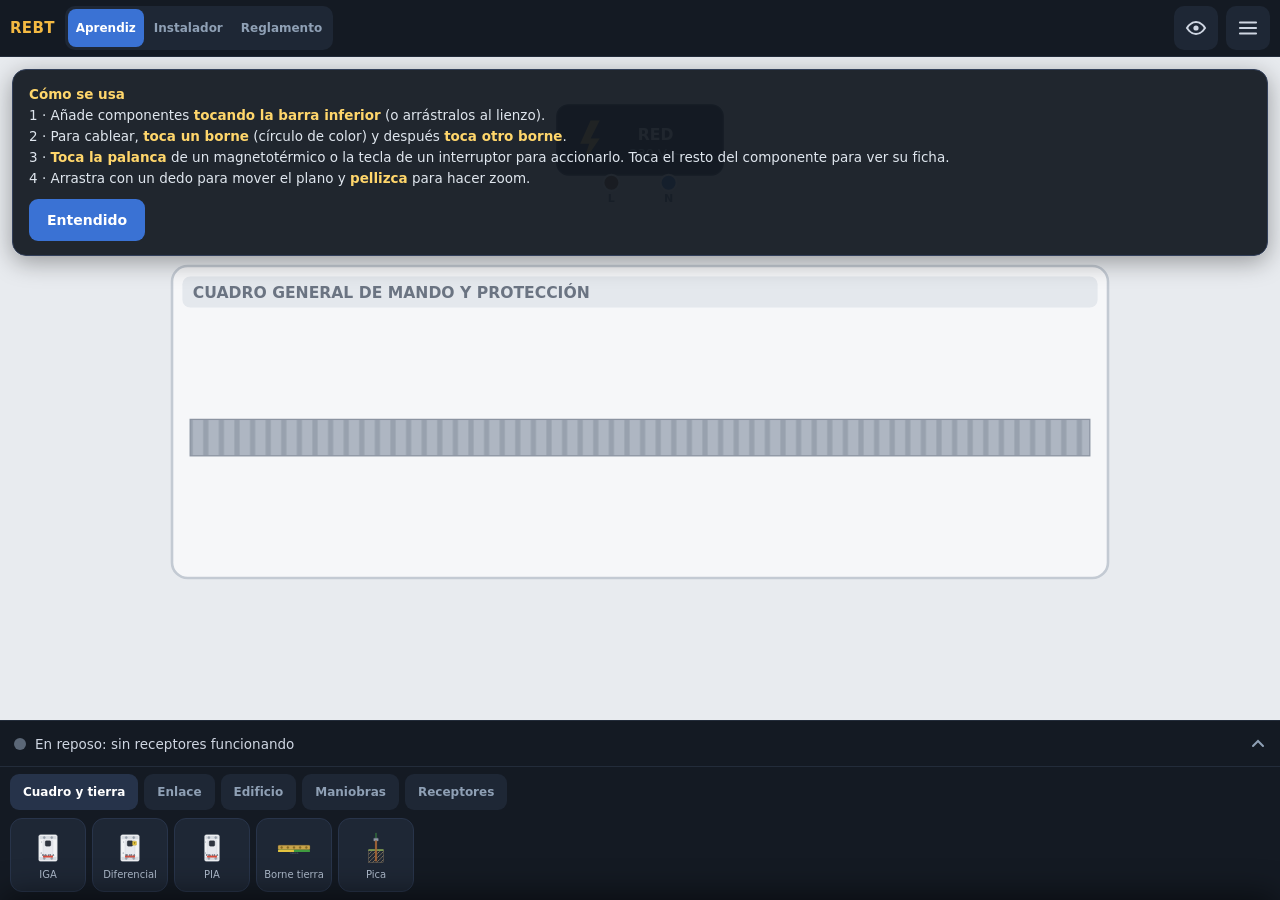
==== commit b8a46fe4: "Add circuit lab mode with a real nodal-analysis solver - New Laboratorio space (menu toggle) with it" ====
--- a/index.html
+++ b/index.html
@@ -66,14 +66,6 @@
       <g id="ghostG"></g>
     </g>
   </svg>
-  <div id="histBtns">
-    <button id="undoBtn" class="histbtn" aria-label="Deshacer" disabled>
-      <svg viewBox="0 0 24 24"><path d="M9 7L4 12l5 5M4 12h10a5 5 0 0 1 0 10h-1" fill="none" stroke="currentColor" stroke-width="2" stroke-linecap="round" stroke-linejoin="round"/></svg>
-    </button>
-    <button id="redoBtn" class="histbtn" aria-label="Rehacer" disabled>
-      <svg viewBox="0 0 24 24"><path d="M15 7l5 5-5 5M20 12H10a5 5 0 0 0 0 10h1" fill="none" stroke="currentColor" stroke-width="2" stroke-linecap="round" stroke-linejoin="round"/></svg>
-    </button>
-  </div>
   <div id="hint">
     <b>Cómo se usa</b><br>
     1 · Añade componentes <b>tocando la barra inferior</b> (o arrástralos al lienzo).<br>
@@ -114,6 +106,7 @@
 <script src="src/06-simulate.js"></script>
 <script src="src/07-modes.js"></script>
 <script src="src/08-phase2.js"></script>
+<script src="src/10-lab.js"></script>
 <script src="src/09-main.js"></script>
 </body>
 </html>
--- a/styles.css
+++ b/styles.css
@@ -22,6 +22,8 @@
   min-height:38px;padding:0 8px;border-radius:8px;font-size:12px;font-weight:600;color:#8fa0b5;
 }
 #segMode button.act{background:#3a72d4;color:#fff}
+body.lab #segMode{display:none}
+body.lab #appTitle{color:#37c26e}
 @media (max-width:430px){#appTitle{display:none}}
 .iconbtn{
   min-width:44px;min-height:44px;display:flex;align-items:center;justify-content:center;
@@ -53,17 +55,6 @@
   color:#dfe6ee;z-index:15;box-shadow:0 6px 24px rgba(0,0,0,.35);display:none;
 }
 #hint.on{display:block}
-#histBtns{
-  position:absolute;left:calc(env(safe-area-inset-left) + 10px);bottom:10px;
-  display:flex;gap:8px;z-index:16;
-}
-.histbtn{
-  width:46px;height:46px;border-radius:12px;background:rgba(20,26,35,.86);
-  border:1px solid #33405a;color:#cfd6e2;display:flex;align-items:center;justify-content:center;
-  box-shadow:0 3px 12px rgba(0,0,0,.32);-webkit-backdrop-filter:blur(3px);backdrop-filter:blur(3px);
-}
-.histbtn svg{width:24px;height:24px;display:block}
-.histbtn:disabled{opacity:.32}
 #hint b{color:#ffd66b}
 #hint button{
   margin-top:10px;background:#3a72d4;color:#fff;border-radius:9px;min-height:42px;padding:0 18px;
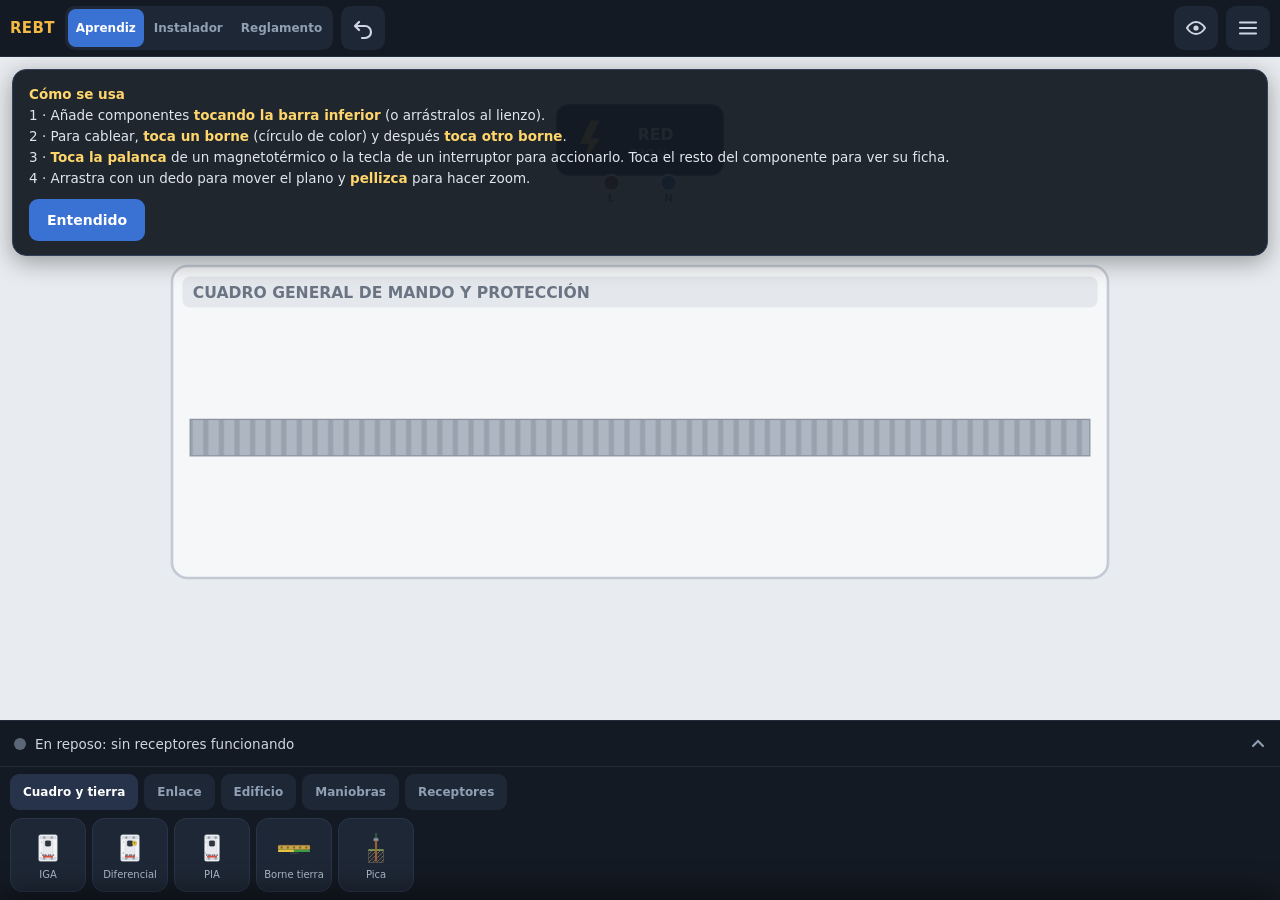
==== commit 1ea92633: "Add undo/redo, component duplication, editable labels and CI - Undo (topbar button) and redo (menu) " ====
--- a/index.html
+++ b/index.html
@@ -23,6 +23,9 @@
     <button data-mode="instalador">Instalador</button>
     <button data-mode="reglamento">Reglamento</button>
   </div>
+  <button class="iconbtn" id="btnUndo" aria-label="Deshacer">
+    <svg viewBox="0 0 24 24"><path d="M8 6L4 10l4 4M4 10h10a6 6 0 0 1 0 12h-3" fill="none" stroke="#cfd6e2" stroke-width="2.2" stroke-linecap="round" stroke-linejoin="round"/></svg>
+  </button>
   <button class="iconbtn" id="btnVista" aria-label="Cambiar vista">
     <svg viewBox="0 0 24 24" id="vistaIco"></svg>
   </button>
@@ -107,6 +110,7 @@
 <script src="src/07-modes.js"></script>
 <script src="src/08-phase2.js"></script>
 <script src="src/10-lab.js"></script>
+<script src="src/11-modos.js"></script>
 <script src="src/09-main.js"></script>
 </body>
 </html>
--- a/styles.css
+++ b/styles.css
@@ -24,7 +24,11 @@
 #segMode button.act{background:#3a72d4;color:#fff}
 body.lab #segMode{display:none}
 body.lab #appTitle{color:#37c26e}
-@media (max-width:430px){#appTitle{display:none}}
+@media (max-width:430px){
+  #appTitle{display:none}
+  .iconbtn{min-width:38px;min-height:40px}
+  #segMode button{padding:0 6px;font-size:11px}
+}
 .iconbtn{
   min-width:44px;min-height:44px;display:flex;align-items:center;justify-content:center;
   border-radius:10px;background:#1e2735;
